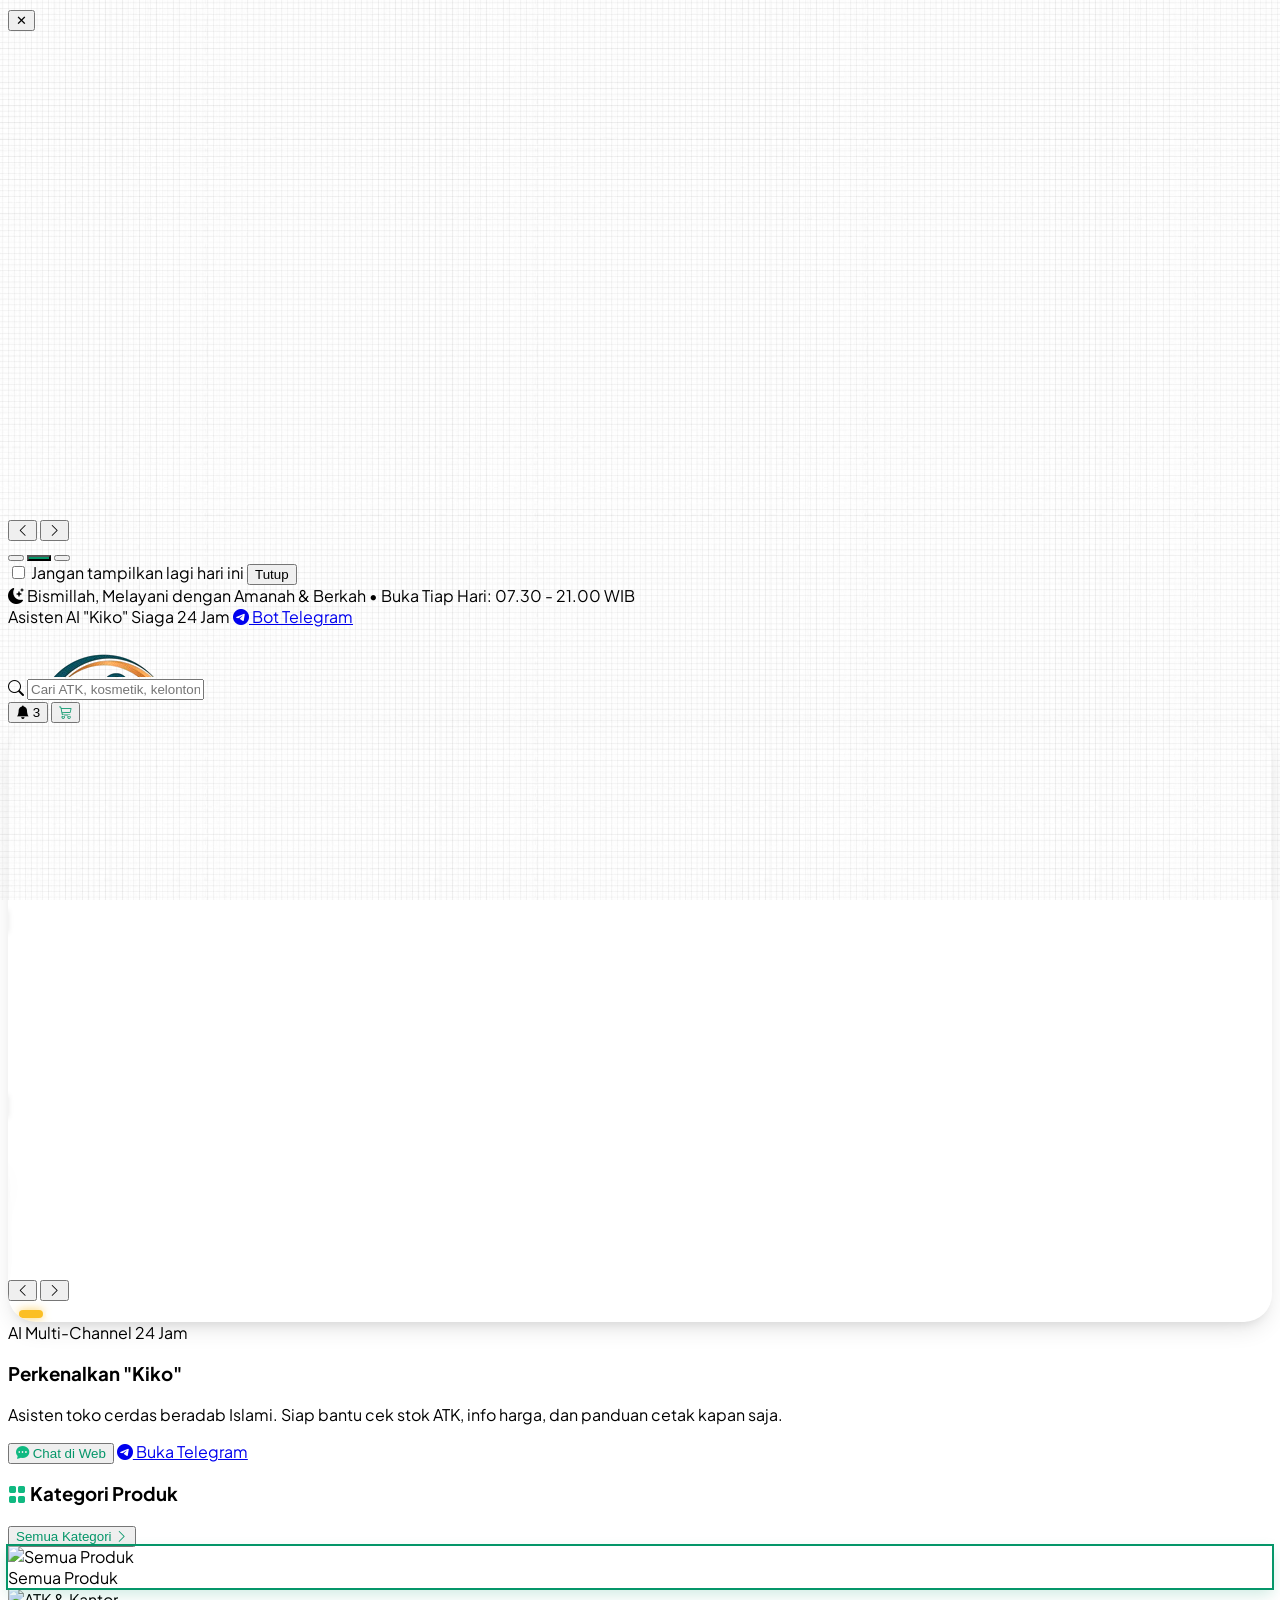
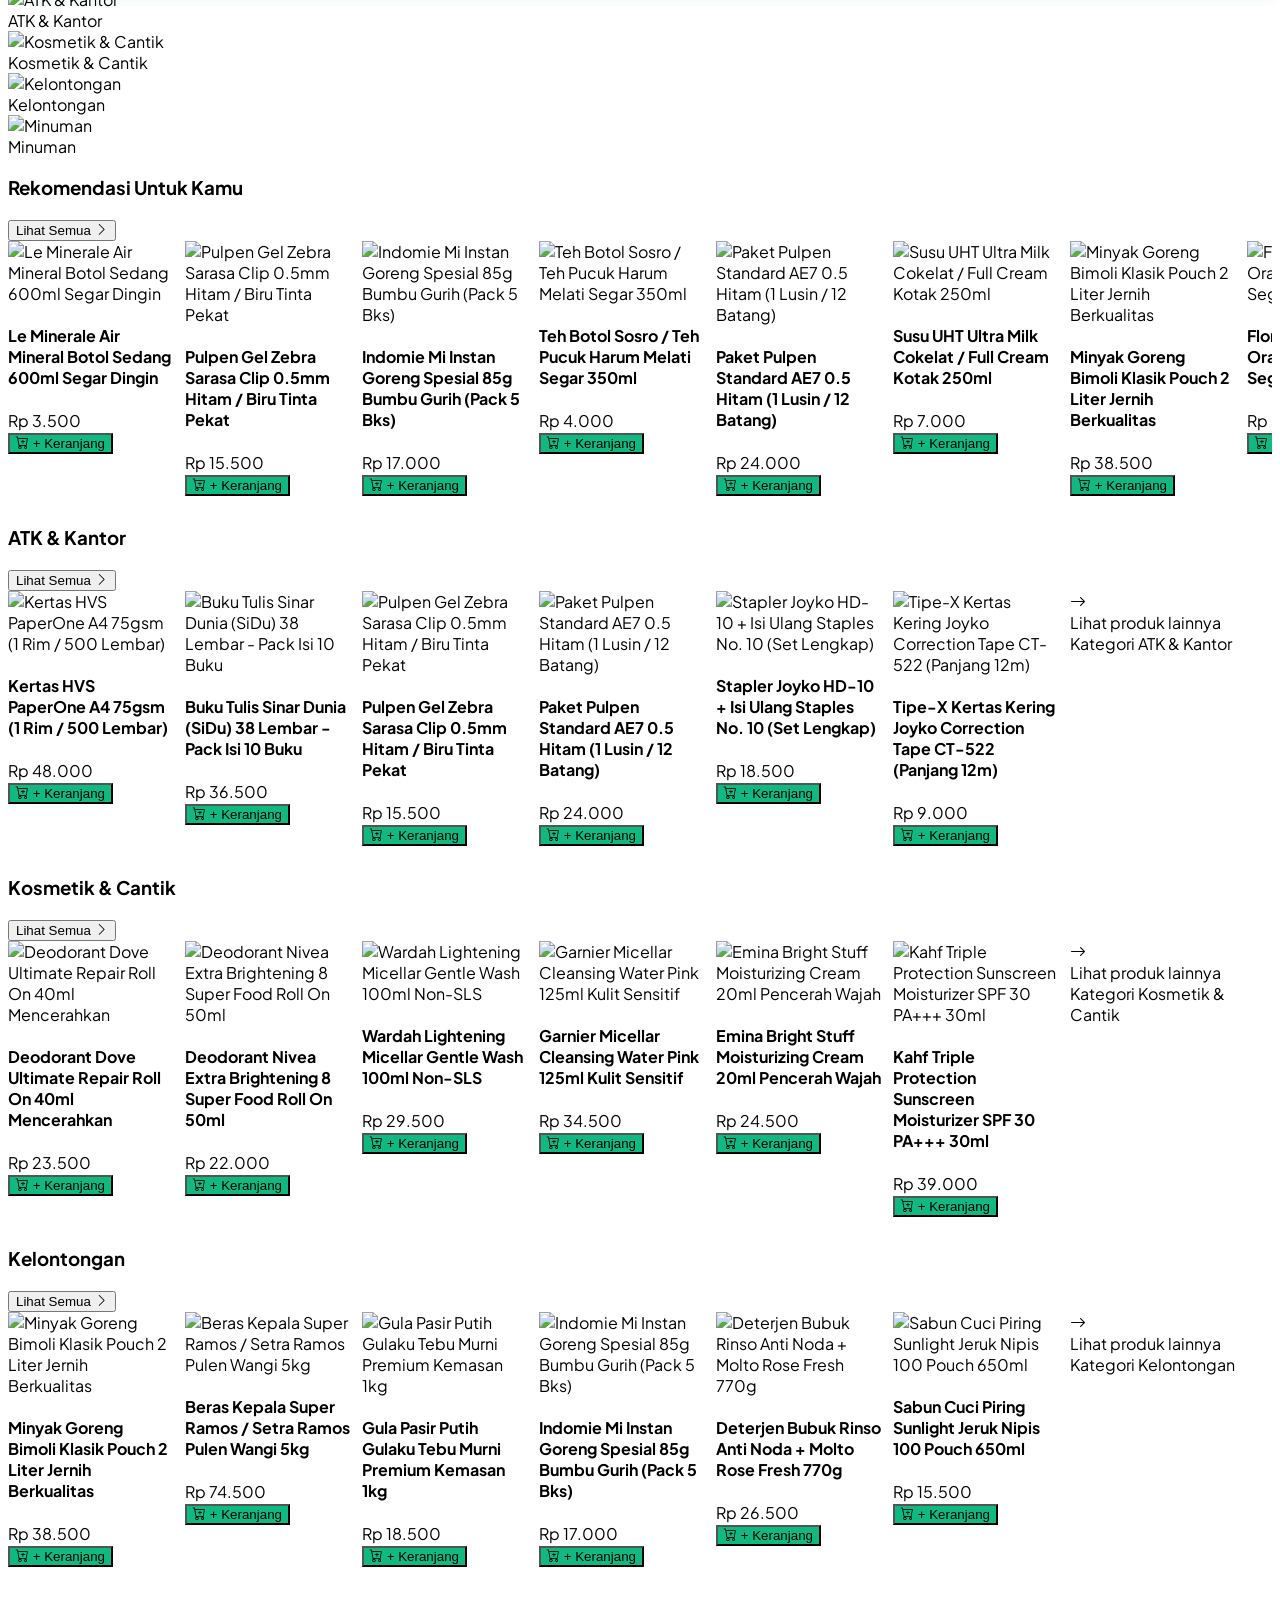
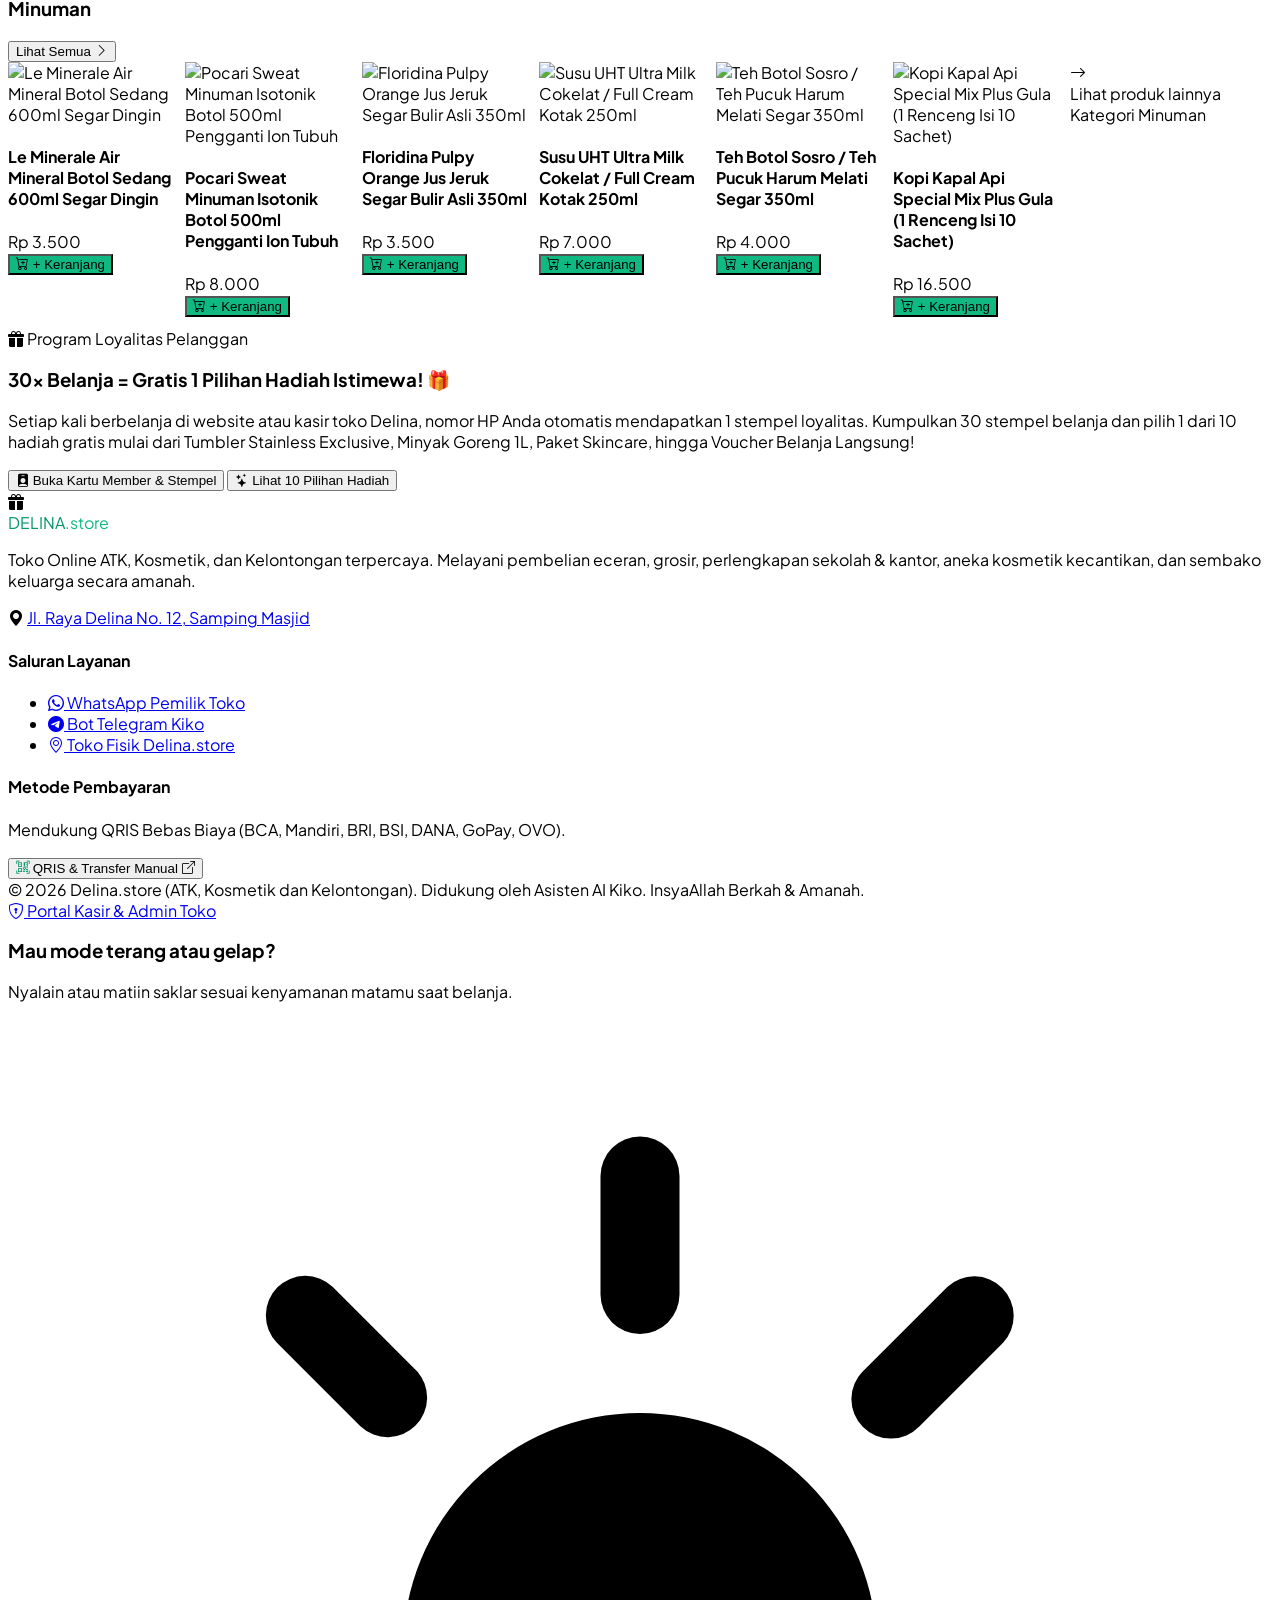
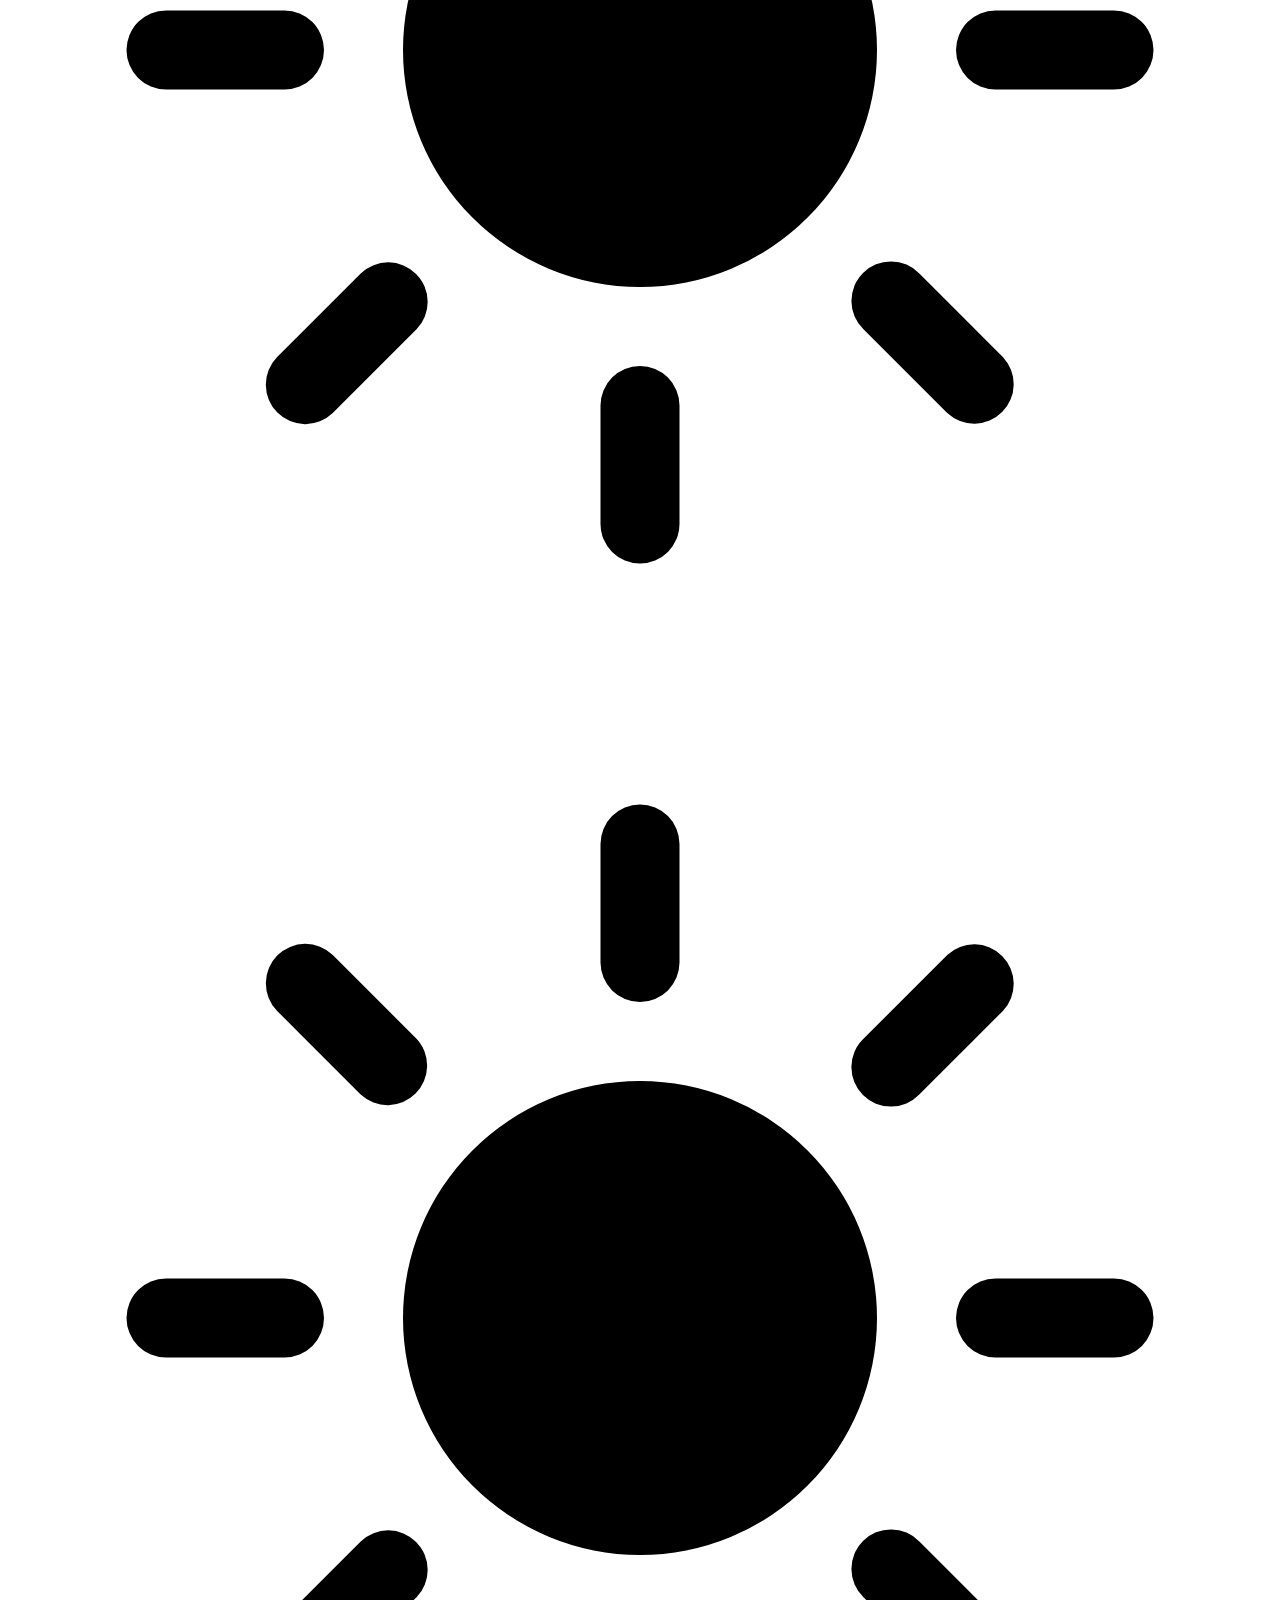
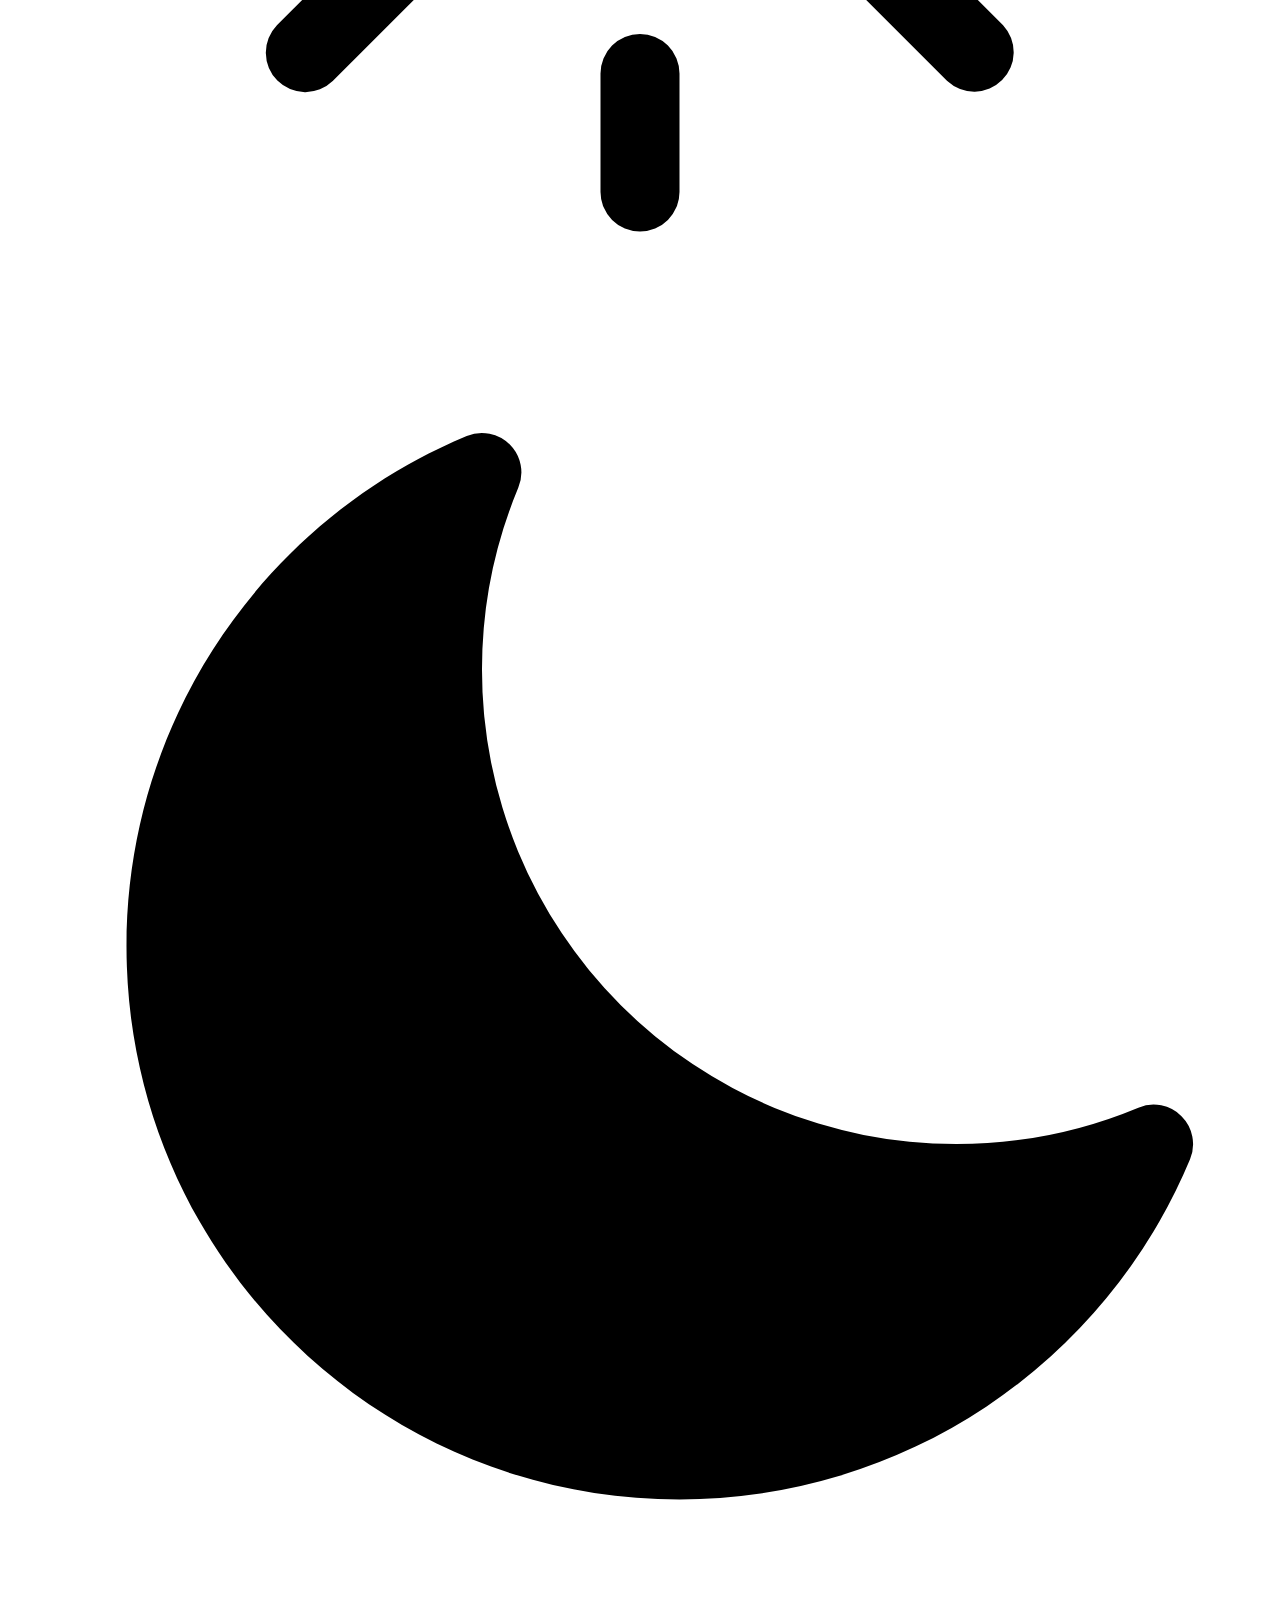
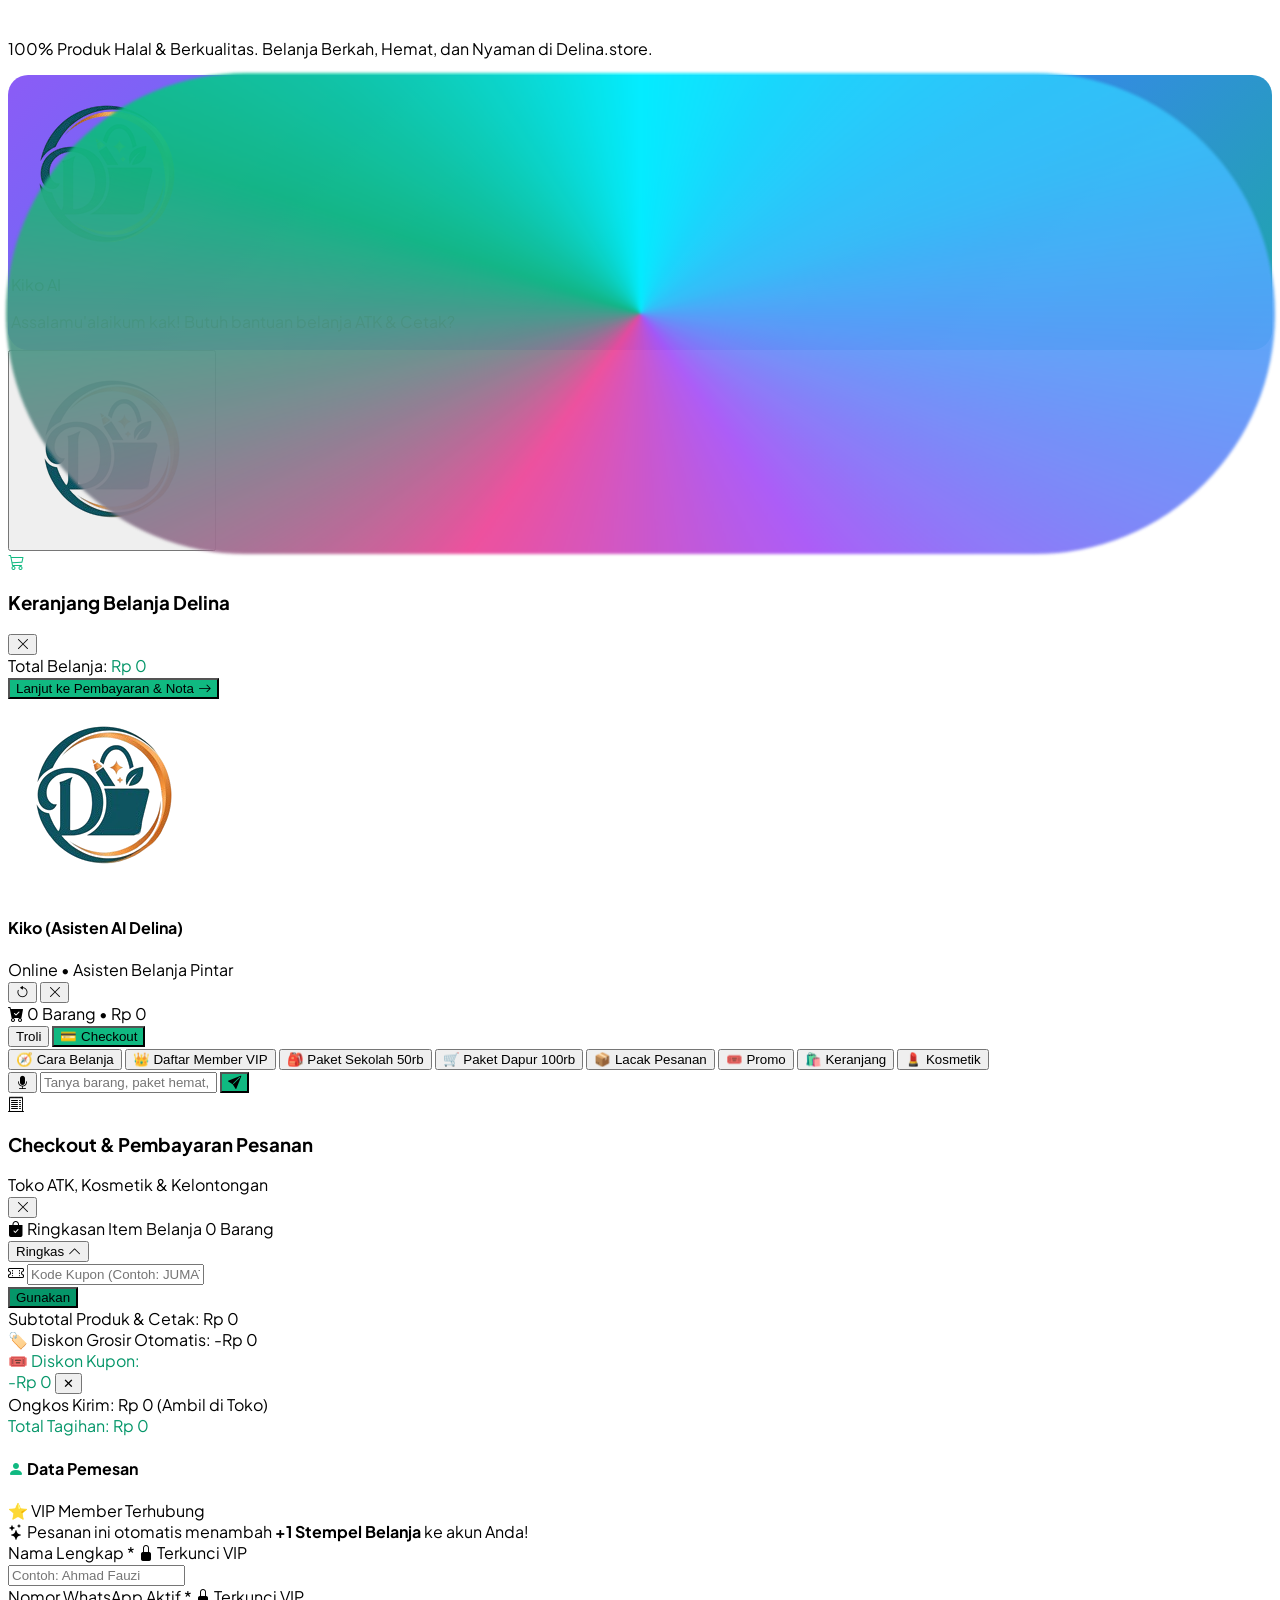
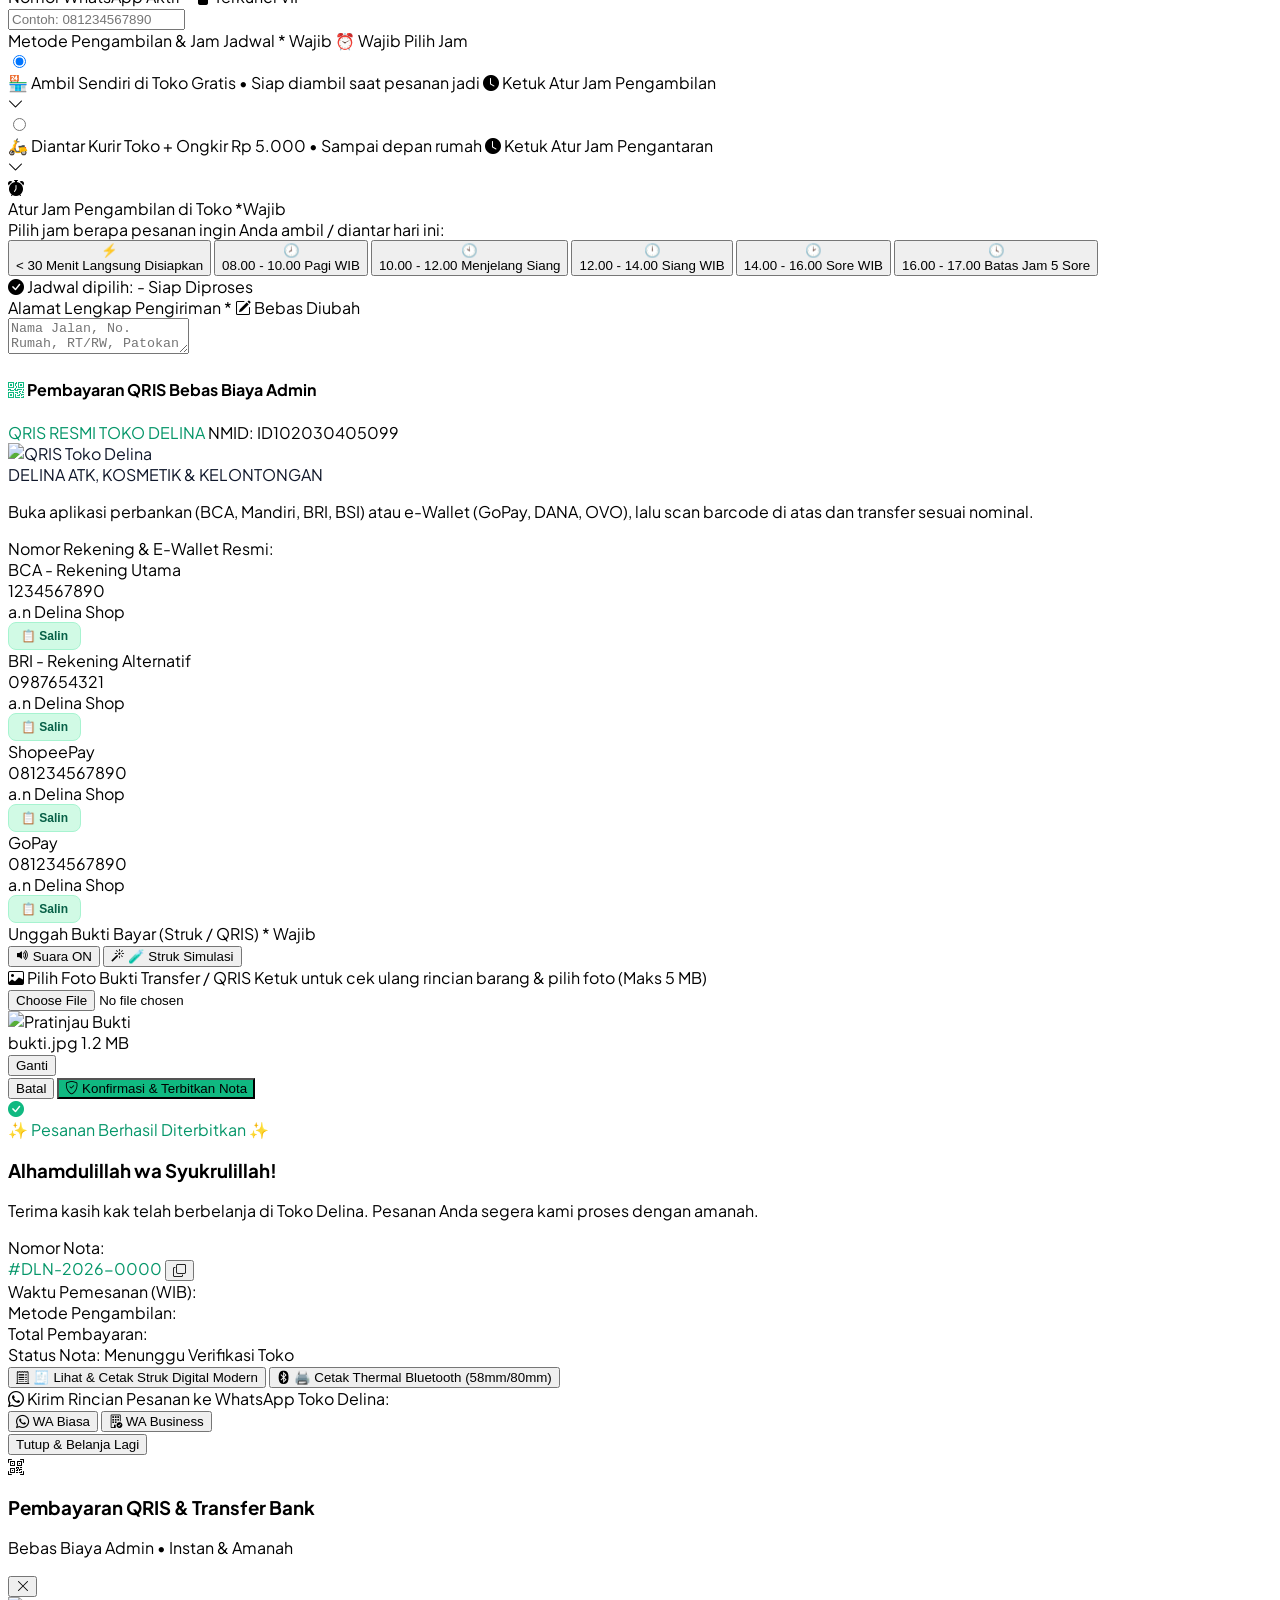
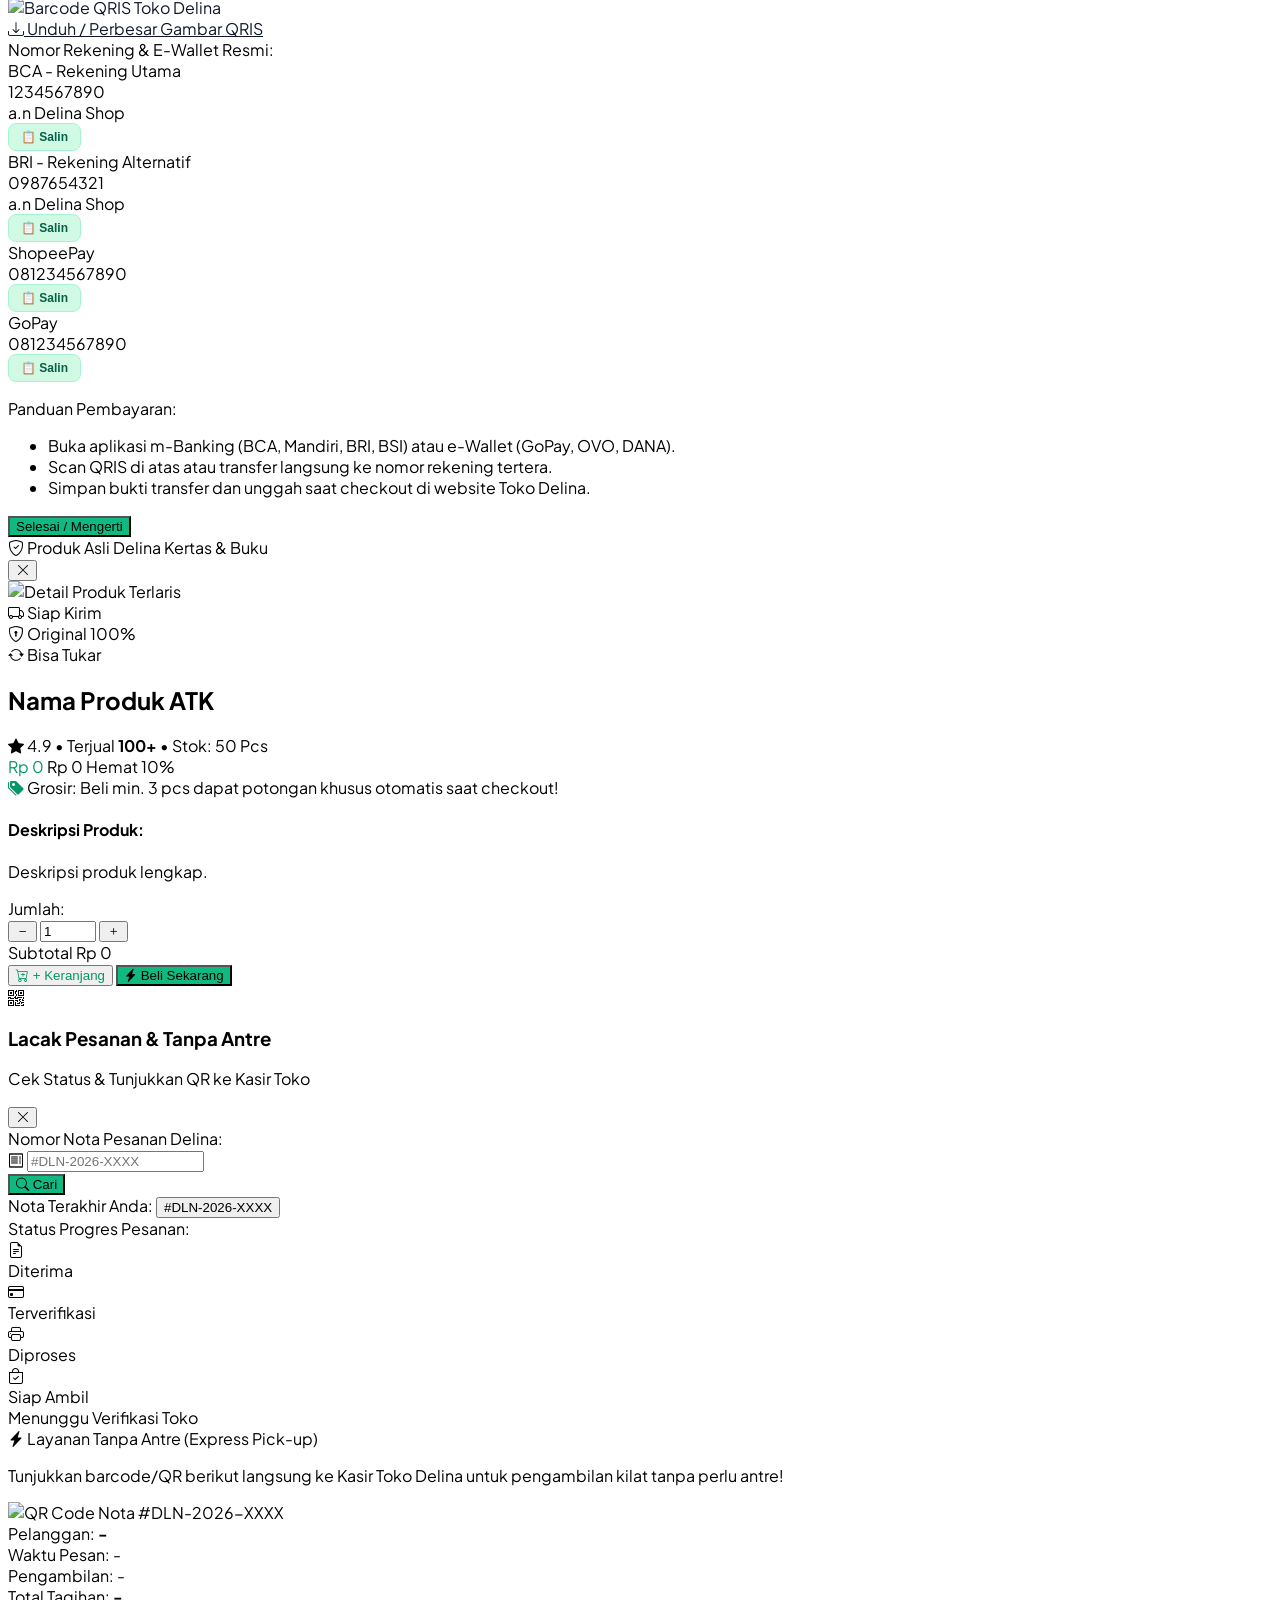
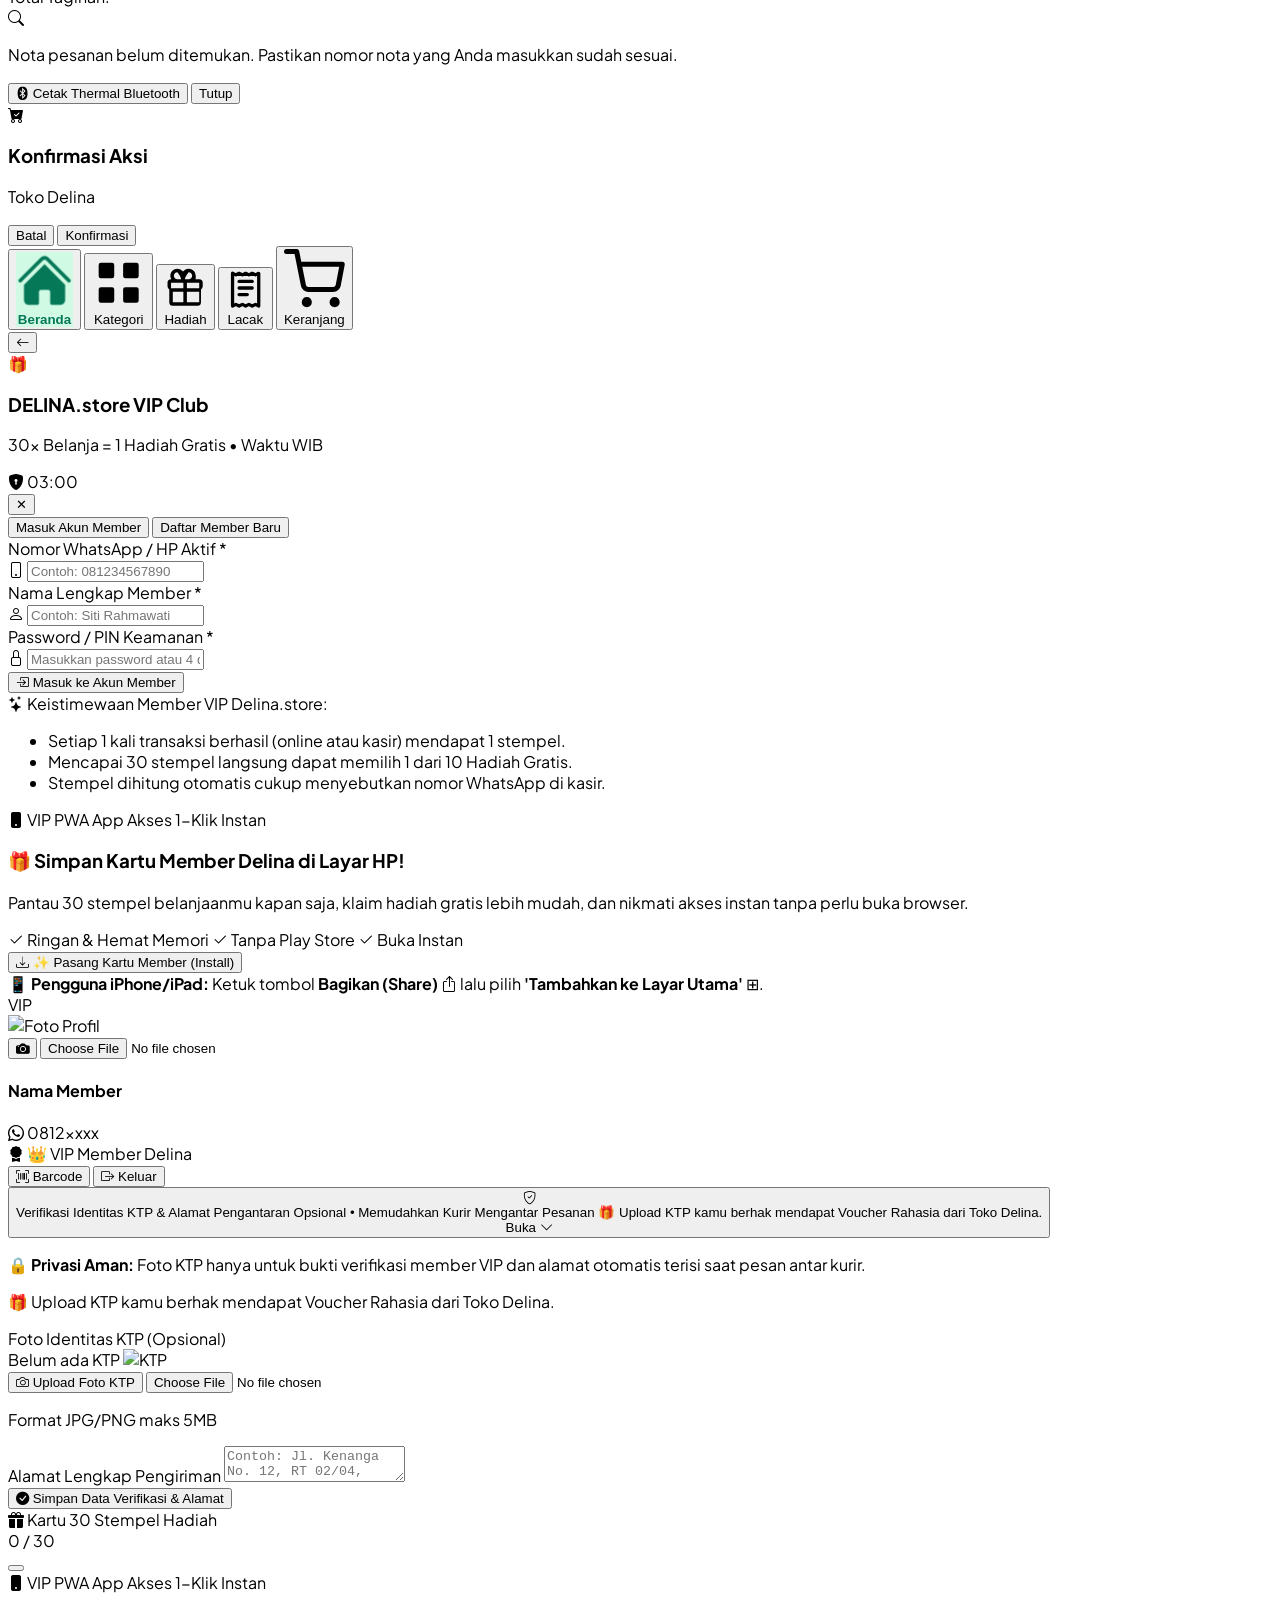
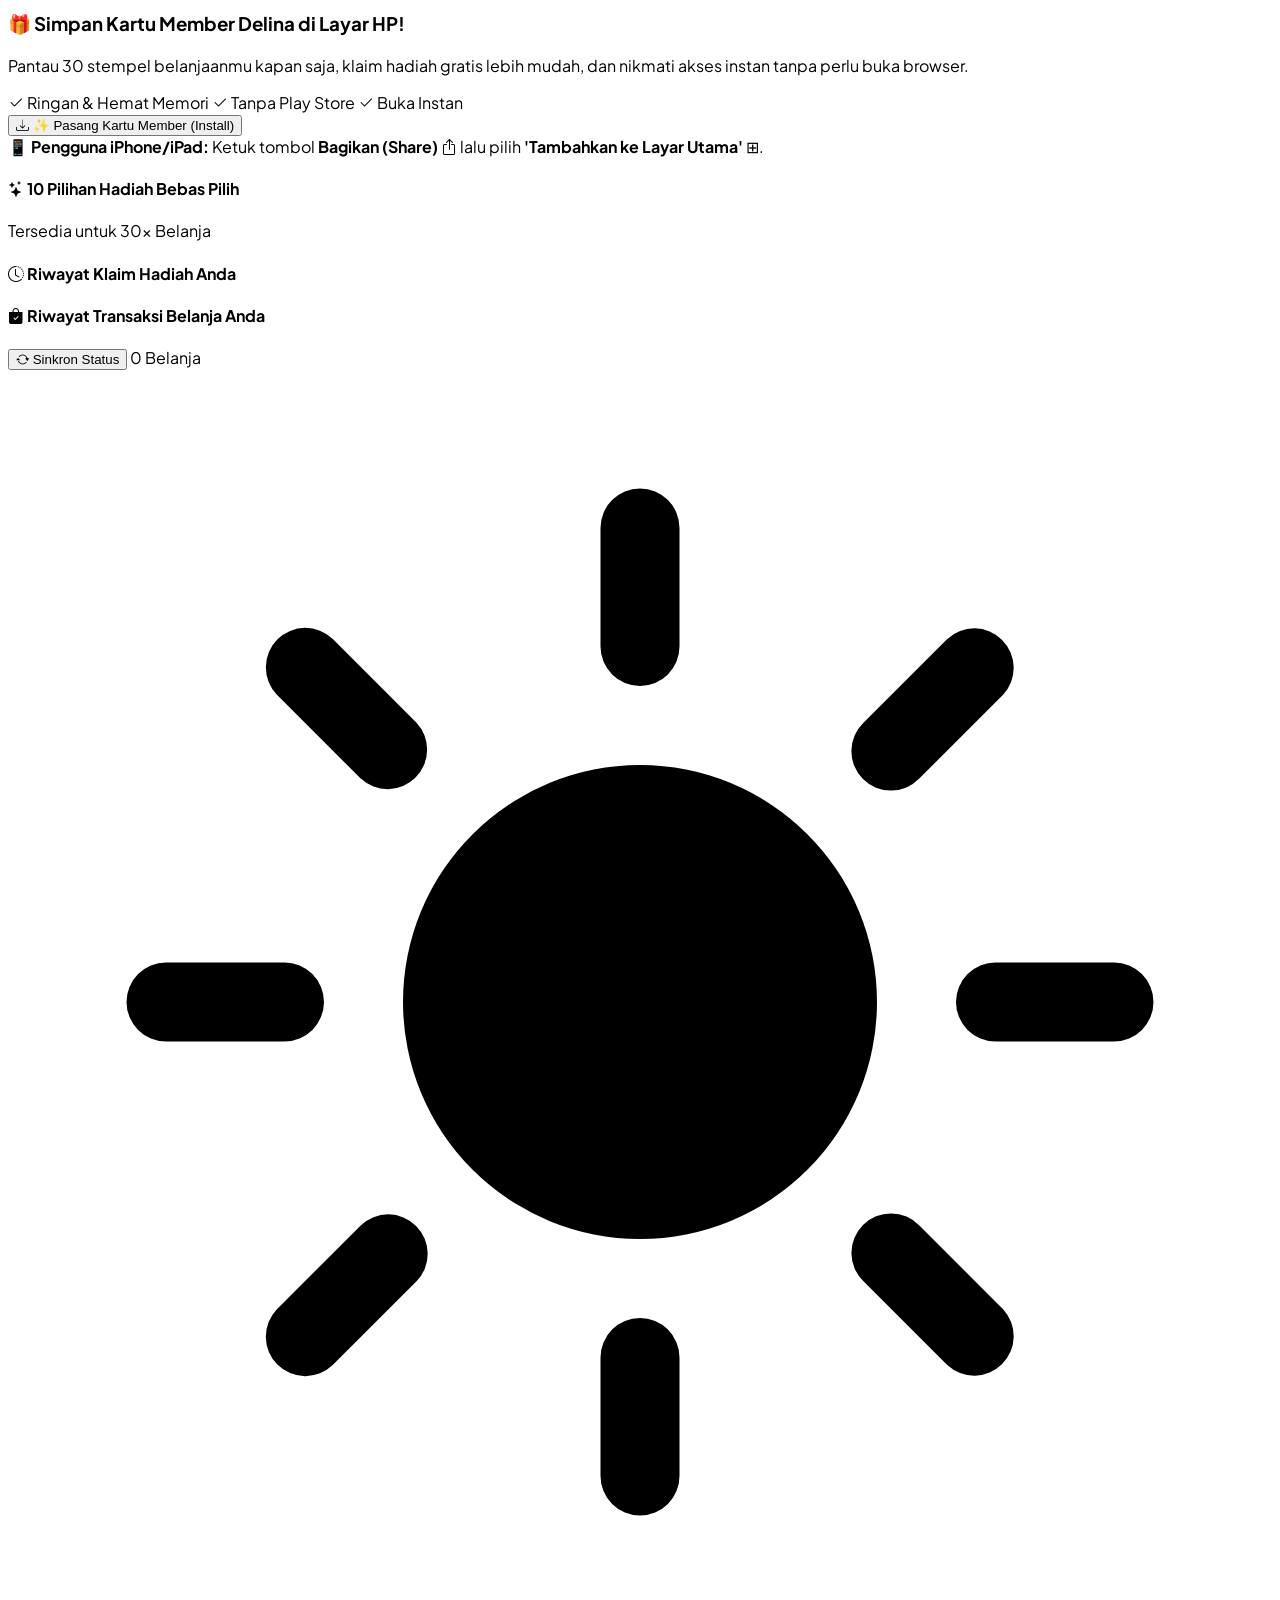
==== frontend/index.html @ 9a2ebadc "feat: Welcome splash screen animasi motor kurir Delina & pop-up banner promo carousel ala Alfagift t" ====
<!DOCTYPE html>
<html lang="id">

<head>
  <meta charset="UTF-8" />
  <meta name="viewport" content="width=device-width, initial-scale=1.0, maximum-scale=1.0, user-scalable=no" />
  <title>Delina.store - ATK, Kosmetik dan Kelontongan</title>

  <!-- PWA Web App Manifest & Meta Tags -->
  <link rel="manifest" href="./manifest.json" />
  <meta name="theme-color" content="#0066b2" />
  <meta name="apple-mobile-web-app-capable" content="yes" />
  <meta name="apple-mobile-web-app-status-bar-style" content="black-translucent" />
  <meta name="apple-mobile-web-app-title" content="Delina.store" />
  <link rel="icon" type="image/png" href="./assets/Logo.png" />
  <link rel="apple-touch-icon" href="./assets/Logo.png" />
  <link rel="icon" type="image/png" sizes="192x192" href="./assets/icon-192.png" />
  <link rel="icon" type="image/png" sizes="512x512" href="./assets/icon-512.png" />
  <link rel="icon" type="image/svg+xml" href="./icons/icon.svg" />

  <!-- Prioritas Tertinggi Preload Logo Resmi Delina (0-Detik Tampil Kilat) -->
  <link rel="preload" as="image" href="./assets/Logo.png" fetchpriority="high" type="image/png" />

  <!-- PWA Service Worker Registration -->
  <script>
    if ("serviceWorker" in navigator) {
      window.addEventListener("load", () => {
        navigator.serviceWorker.register("./sw.js")
          .then((reg) => console.log("PWA Service Worker terdaftar:", reg.scope))
          .catch((err) => console.warn("PWA Service Worker gagal:", err));
      });
    }
  </script>

  <!-- Font Google: Plus Jakarta Sans -->
  <link rel="preconnect" href="https://fonts.googleapis.com" />
  <link rel="preconnect" href="https://fonts.gstatic.com" crossorigin />
  <link href="https://fonts.googleapis.com/css2?family=Plus+Jakarta+Sans:wght@400;500;600;700;800&display=swap"
    rel="stylesheet" />

  <!-- Bootstrap Icons -->
  <link rel="stylesheet" href="https://cdn.jsdelivr.net/npm/bootstrap-icons@1.11.3/font/bootstrap-icons.min.css" />

  <!-- Font Awesome 6 Icons -->
  <link rel="stylesheet" href="https://cdnjs.cloudflare.com/ajax/libs/font-awesome/6.5.1/css/all.min.css" />

  <!-- Tailwind CSS via CDN -->
  <script src="https://cdn.tailwindcss.com"></script>
  <script>
    tailwind.config = {
      darkMode: 'class',
      theme: {
        extend: {
          colors: {
            'tokopedia-green': '#059669',
            'tokopedia-dark': '#047857',
            'delina-emerald': '#059669',
            'delina-dark': '#044e39',
            'delina-gold': '#d97706',
            'delina-amber': '#f59e0b',
          },
          fontFamily: {
            sans: ['"Plus Jakarta Sans"', 'sans-serif'],
          }
        }
      }
    }
  </script>

  <!-- Script Pencegah Flash Tema Gelap (Dark Mode Instant Init) -->
  <script>
      (function () {
        try {
          var savedTheme = localStorage.getItem("delina_theme");
          if (savedTheme === "dark") {
            document.documentElement.classList.add("dark");
          } else {
            document.documentElement.classList.remove("dark");
          }
        } catch (e) { }
      })();
  </script>

  <!-- Custom CSS -->
  <link rel="stylesheet" href="./css/custom.css?v=20261104_03" />
</head>

<body
  class="delina-store-bg text-gray-800 dark:text-gray-100 antialiased min-h-screen flex flex-col pb-24 transition-colors duration-300">

  <!-- ================= WELCOME SPLASH SCREEN ANIMASI MOTOR KURIR DELINA ================= -->
  <div id="delinaWelcomeSplash" class="fixed inset-0 z-[100] bg-gradient-to-br from-emerald-950 via-[#064e3b] to-teal-950 flex flex-col items-center justify-between p-6 sm:p-8 text-white transition-opacity duration-500 pointer-events-auto">
    <!-- Bagian Atas: Logo & Badge -->
    <div class="flex flex-col items-center pt-2 sm:pt-4">
      <div class="w-16 h-16 sm:w-20 sm:h-20 bg-white/95 rounded-2xl p-2 shadow-2xl flex items-center justify-center border border-white/40 backdrop-blur-xs mb-3 ring-4 ring-emerald-500/30">
        <img src="assets/Logo.png" alt="Delina Store" class="w-full h-full object-contain filter drop-shadow-xs" />
      </div>
      <span class="inline-flex items-center gap-1.5 px-3 py-1 rounded-full text-[11px] sm:text-xs font-semibold bg-emerald-800/80 border border-emerald-400/40 text-emerald-200 shadow-inner">
        <span class="w-2 h-2 rounded-full bg-emerald-400 animate-ping"></span>
        ✨ Official Mobile Store
      </span>
    </div>

    <!-- Bagian Tengah: Animasi Motor Kurir Delina -->
    <div class="flex flex-col items-center justify-center w-full max-w-sm my-auto py-2">
      <!-- Motor Kurir SVG Container -->
      <div class="relative w-64 h-48 sm:w-72 sm:h-52 flex items-center justify-center">
        <!-- Speed Lines Background -->
        <svg class="absolute inset-0 w-full h-full pointer-events-none" viewBox="0 0 240 160" fill="none">
          <line x1="20" y1="45" x2="60" y2="45" stroke="#34d399" stroke-width="2.5" stroke-linecap="round" stroke-opacity="0.6" class="scooter-speed-1" />
          <line x1="10" y1="80" x2="45" y2="80" stroke="#fbbf24" stroke-width="2" stroke-linecap="round" stroke-opacity="0.7" class="scooter-speed-2" />
          <line x1="25" y1="110" x2="55" y2="110" stroke="#34d399" stroke-width="2.5" stroke-linecap="round" stroke-opacity="0.5" class="scooter-speed-3" />
          <!-- Road Track -->
          <line x1="10" y1="140" x2="230" y2="140" stroke="#10b981" stroke-width="3" stroke-linecap="round" stroke-opacity="0.3" />
          <line x1="15" y1="140" x2="225" y2="140" stroke="#fbbf24" stroke-width="3" stroke-dasharray="8 12" stroke-linecap="round" stroke-opacity="0.9" class="scooter-road-active" />
        </svg>

        <!-- Motor Skuter & Kurir Delina -->
        <svg class="w-56 h-40 sm:w-60 sm:h-44 relative z-10" viewBox="0 0 240 160" fill="none" xmlns="http://www.w3.org/2000/svg">
          <!-- Roda Depan (Berputar) -->
          <g class="scooter-wheel-front">
            <circle cx="184" cy="124" r="18" fill="#1e293b" stroke="#334155" stroke-width="3" />
            <circle cx="184" cy="124" r="10" fill="#94a3b8" />
            <circle cx="184" cy="124" r="4" fill="#f8fafc" />
            <line x1="184" y1="106" x2="184" y2="142" stroke="#475569" stroke-width="2" />
            <line x1="166" y1="124" x2="202" y2="124" stroke="#475569" stroke-width="2" />
          </g>

          <!-- Roda Belakang (Berputar) -->
          <g class="scooter-wheel-rear">
            <circle cx="56" cy="124" r="18" fill="#1e293b" stroke="#334155" stroke-width="3" />
            <circle cx="56" cy="124" r="10" fill="#94a3b8" />
            <circle cx="56" cy="124" r="4" fill="#f8fafc" />
            <line x1="56" y1="106" x2="56" y2="142" stroke="#475569" stroke-width="2" />
            <line x1="38" y1="124" x2="74" y2="124" stroke="#475569" stroke-width="2" />
          </g>

          <!-- Bodi & Kurir (Bounce Effect) -->
          <g class="scooter-animated-body">
            <!-- Knalpot & Asap Halus -->
            <rect x="36" y="120" width="18" height="6" rx="3" fill="#64748b" />
            <circle cx="28" cy="122" r="3" fill="#94a3b8" opacity="0.6" />
            <circle cx="20" cy="120" r="4.5" fill="#cbd5e1" opacity="0.4" />

            <!-- Spakbor Belakang -->
            <path d="M42 120 C42 110, 52 104, 68 104" stroke="#059669" stroke-width="5" stroke-linecap="round" fill="none" />

            <!-- Bodi Bawah Skuter Delina -->
            <path d="M54 116 L110 116 Q122 116 128 108 L142 88 Q146 82 154 82 L172 82" stroke="#047857" stroke-width="12" stroke-linecap="round" stroke-linejoin="round" fill="none" />
            <!-- Aksen Emas Bodi -->
            <path d="M60 114 L108 114 Q118 114 124 107 L138 88" stroke="#f59e0b" stroke-width="3" stroke-linecap="round" fill="none" />

            <!-- Dek Pijakan Kaki -->
            <rect x="94" y="112" width="34" height="6" rx="2" fill="#1e293b" />

            <!-- Boks Belanjaan Delina di Belakang -->
            <rect x="38" y="62" width="38" height="42" rx="5" fill="#047857" stroke="#f59e0b" stroke-width="2" />
            <rect x="38" y="62" width="38" height="12" rx="4" fill="#065f46" />
            <text x="57" y="86" fill="#fef08a" font-size="8.5" font-weight="900" text-anchor="middle" font-family="system-ui, sans-serif" letter-spacing="0.5">DELINA</text>
            <!-- Ikon Tas Kecil di Boks -->
            <circle cx="57" cy="94" r="3" fill="#fbbf24" />

            <!-- Garpu Depan & Lampu Skuter -->
            <line x1="180" y1="122" x2="162" y2="70" stroke="#047857" stroke-width="5" stroke-linecap="round" />
            <line x1="162" y1="70" x2="154" y2="60" stroke="#334155" stroke-width="4" stroke-linecap="round" />
            <!-- Setang Skuter -->
            <path d="M148 60 L160 60 Q164 60 166 64" stroke="#1e293b" stroke-width="4" stroke-linecap="round" fill="none" />
            <!-- Lampu Skuter Menyala -->
            <path d="M170 72 L180 70 L180 78 Z" fill="#fef08a" />
            <polygon points="180,68 220,54 220,92 180,80" fill="url(#headlightBeam)" opacity="0.45" />

            <!-- Badan Kurir Delina -->
            <!-- Celana / Kaki Kurir -->
            <path d="M82 100 L96 112 L114 112" stroke="#1e293b" stroke-width="7" stroke-linecap="round" stroke-linejoin="round" fill="none" />
            <!-- Jaket Hijau Delina -->
            <path d="M78 98 Q80 82 88 74 Q96 66 112 68 Q120 74 122 84 L118 98 Z" fill="#059669" stroke="#047857" stroke-width="1.5" />
            <!-- Lengan Jaket ke Setang -->
            <path d="M102 74 Q124 74 150 63" stroke="#059669" stroke-width="6" stroke-linecap="round" fill="none" />
            <circle cx="151" cy="62" r="3.5" fill="#fcd34d" /> <!-- Sarung Tangan -->

            <!-- Helm Hijau Emas & Kaca Visor -->
            <circle cx="106" cy="52" r="14" fill="#065f46" stroke="#fbbf24" stroke-width="2" />
            <path d="M106 44 Q118 44 120 54 Q116 58 106 58 Z" fill="#0284c7" opacity="0.85" />
            <path d="M107 46 Q115 46 117 52" stroke="#ffffff" stroke-width="1.5" stroke-linecap="round" fill="none" />
          </g>

          <!-- Gradien Sorot Lampu -->
          <defs>
            <linearGradient id="headlightBeam" x1="180" y1="74" x2="220" y2="74" gradientUnits="userSpaceOnUse">
              <stop offset="0%" stop-color="#fde047" stop-opacity="0.8" />
              <stop offset="100%" stop-color="#fde047" stop-opacity="0" />
            </linearGradient>
          </defs>
        </svg>
      </div>

      <!-- Teks Sambutan Hangat -->
      <h1 class="text-xl sm:text-2xl font-black tracking-tight text-center text-white mt-4 drop-shadow-md">
        Selamat Datang di Delina.store!
      </h1>
      <p class="text-xs sm:text-sm text-emerald-100 text-center max-w-xs mt-1.5 leading-relaxed font-medium">
        Belanja ATK, Kosmetik &amp; Sembako Lebih Cepat, Diantar Sampai Depan Rumah!
      </p>
    </div>

    <!-- Bagian Bawah: Progress Bar & Status -->
    <div class="w-full max-w-xs flex flex-col items-center pb-4 sm:pb-6">
      <div class="w-full bg-emerald-950/80 border border-emerald-500/30 rounded-full h-2.5 overflow-hidden p-0.5 shadow-inner">
        <div id="splashProgressBar" class="h-full bg-gradient-to-r from-amber-400 via-amber-300 to-yellow-200 rounded-full splash-fill-bar shadow-[0_0_10px_rgba(251,191,36,0.6)]"></div>
      </div>
      <p class="text-[11px] text-emerald-200/90 mt-2 font-medium tracking-wide flex items-center gap-1.5">
        <i class="bi bi-stars text-amber-300"></i> Menyiapkan promo &amp; katalog terbaik hari ini...
      </p>
    </div>
  </div>

  <!-- ================= POP-UP BANNER PROMO CAROUSEL ALA ALFAGIFT ================= -->
  <div id="welcomePromoCarouselModal" class="fixed inset-0 z-[95] bg-black/75 backdrop-blur-xs flex items-center justify-center p-4 transition-all duration-300 hidden opacity-0">
    <!-- Card Container -->
    <div class="w-full max-w-sm relative bg-white dark:bg-slate-900 rounded-2xl shadow-2xl overflow-hidden border border-emerald-500/20 transform transition-transform duration-300 scale-95" id="welcomePromoCard">
      <!-- Tombol Close Bundar di Sudut Kanan Atas -->
      <button id="closeWelcomePromoBtn" onclick="closeWelcomePromoModal()" class="absolute top-2.5 right-2.5 z-30 w-8 h-8 sm:w-9 sm:h-9 rounded-full bg-slate-900/80 hover:bg-rose-600 text-white border-2 border-white shadow-lg flex items-center justify-center text-sm font-black cursor-pointer active:scale-90 transition-all" aria-label="Tutup Promo">
        ✕
      </button>

      <!-- Carousel Area -->
      <div class="relative w-full overflow-hidden select-none" id="welcomePromoCarouselContainer">
        <!-- Track yang menampung semua slide (Flex layout) -->
        <div id="welcomePromoTrack" class="flex transition-transform duration-500 ease-out" style="transform: translateX(0%);">
          <!-- Slides rendered dynamically via JS -->
        </div>

        <!-- Tombol Panah Navigasi Kiri & Kanan (Tipis elegan ala Alfagift) -->
        <button id="promoPrevBtn" onclick="prevWelcomePromoSlide()" class="absolute left-2 top-1/2 -translate-y-1/2 z-20 w-8 h-8 rounded-full bg-white/80 dark:bg-slate-800/80 hover:bg-white dark:hover:bg-slate-700 text-gray-800 dark:text-gray-100 shadow-md flex items-center justify-center text-sm transition-all active:scale-90" aria-label="Slide Sebelumnya">
          <i class="bi bi-chevron-left font-bold"></i>
        </button>
        <button id="promoNextBtn" onclick="nextWelcomePromoSlide()" class="absolute right-2 top-1/2 -translate-y-1/2 z-20 w-8 h-8 rounded-full bg-white/80 dark:bg-slate-800/80 hover:bg-white dark:hover:bg-slate-700 text-gray-800 dark:text-gray-100 shadow-md flex items-center justify-center text-sm transition-all active:scale-90" aria-label="Slide Selanjutnya">
          <i class="bi bi-chevron-right font-bold"></i>
        </button>
      </div>

      <!-- Indikator Dots -->
      <div id="welcomePromoDots" class="flex items-center justify-center gap-1.5 py-2.5 bg-slate-50 dark:bg-slate-800/60 border-t border-gray-100 dark:border-slate-800">
        <!-- Dots dinamis via JS -->
      </div>

      <!-- Footer Opsi: "Jangan tampilkan lagi hari ini" -->
      <div class="px-4 py-2.5 bg-slate-100/90 dark:bg-slate-900 border-t border-gray-100 dark:border-slate-800/80 flex items-center justify-between text-xs text-gray-600 dark:text-gray-300">
        <label class="flex items-center gap-2 cursor-pointer select-none">
          <input type="checkbox" id="dontShowPromoTodayCheck" class="w-3.5 h-3.5 rounded text-emerald-600 focus:ring-emerald-500 border-gray-300 cursor-pointer">
          <span class="text-[11px] text-gray-500 dark:text-gray-400">Jangan tampilkan lagi hari ini</span>
        </label>
        <button onclick="closeWelcomePromoModal()" class="text-[11px] font-semibold text-emerald-600 dark:text-emerald-400 hover:underline">
          Tutup
        </button>
      </div>
    </div>
  </div>

  <!-- ================= TOPBAR ISLAMI & INFORMASI TOKO ================= -->
  <div class="bg-delina-dark text-white text-[11px] py-1.5 px-4 hidden md:block">
    <div class="max-w-7xl mx-auto flex items-center justify-between">
      <div class="flex items-center gap-3">
        <span class="text-amber-300 font-semibold flex items-center gap-1">
          <i class="bi bi-moon-stars-fill text-xs"></i> Bismillah, Melayani dengan Amanah & Berkah
        </span>
        <span class="text-emerald-300/40">•</span>
        <span class="text-gray-200">Buka Tiap Hari: 07.30 - 21.00 WIB</span>
      </div>
      <div class="flex items-center gap-4 text-gray-200">
        <span class="flex items-center gap-1.5">
          <span class="w-2 h-2 rounded-full bg-emerald-400 pulse-badge"></span>
          Asisten AI "Kiko" Siaga 24 Jam
        </span>
        <a href="#kikoAssistant" class="text-amber-300 hover:underline flex items-center gap-1">
          <i class="bi bi-telegram"></i> Bot Telegram
        </a>
      </div>
    </div>
  </div>

  <!-- ================= HEADER DINAMIS ANIMATIF (ALA ALFAGIFT) ================= -->
  <header id="mainHeader"
    class="sticky top-0 z-50 bg-white border-b border-gray-100 shadow-xs transition-all duration-300">
    <div class="max-w-7xl mx-auto px-3 sm:px-4 lg:px-6 py-2 sm:py-2.5 transition-all duration-300">

      <!-- Container Baris Header -->
      <div class="flex items-center justify-between gap-2.5 sm:gap-4">

        <!-- Sisi Kiri: Branding & Kolom Pencarian yang Bertransisi Halus -->
        <div id="headerContentWrapper" class="flex-1 flex flex-col transition-all duration-300 min-w-0">

          <!-- Baris Logo & Branding (Collapsible saat di-scroll) -->
          <div id="headerBrandRow" class="flex items-center gap-2.5 transition-all duration-300 origin-left">
            <a href="index.html" class="flex items-center gap-2 group flex-shrink-0">
              <div
                class="w-9 h-9 sm:w-10 sm:h-10 rounded-full bg-white flex items-center justify-center shadow-xs group-hover:scale-105 transition-transform overflow-hidden border border-gray-100 flex-shrink-0">
                <img id="navStoreLogoImg" src="assets/Logo.png" alt="Delina Logo"
                  class="w-full h-full object-contain store-brand-logo" loading="eager" decoding="async" fetchpriority="high" />
                <span id="navStoreLogoPlaceholder" class="hidden">D</span>
              </div>
              <div class="leading-tight">
                <span class="block text-sm sm:text-base font-black text-delina-emerald tracking-tight">
                  DELINA<span class="text-tokopedia-green">.store</span>
                </span>
                <span
                  class="text-[9px] sm:text-[10px] text-gray-400 font-semibold tracking-wider uppercase block truncate max-w-[190px] sm:max-w-none">
                  ATK, Kosmetik dan Kelontongan
                </span>
              </div>
            </a>
          </div>

          <!-- Kolom Pencarian Ala Alfagift (Expands & Slides Up saat Scrolled) -->
          <div id="headerSearchContainer" class="w-full mt-2 transition-all duration-300">
            <div class="relative flex items-center">
              <i class="bi bi-search absolute left-3.5 text-gray-400 text-xs sm:text-sm"></i>
              <input type="text" id="searchInput" placeholder="Cari ATK, kosmetik, kelontongan, minuman..."
                class="w-full bg-gray-100 hover:bg-gray-50 focus:bg-white border border-transparent focus:border-tokopedia-green text-xs sm:text-sm rounded-full pl-9 sm:pl-10 pr-4 py-1.5 sm:py-2 focus:outline-none focus:ring-2 focus:ring-emerald-100 transition-all placeholder:text-gray-400 text-gray-800" />
            </div>
          </div>

        </div>

        <!-- Sisi Kanan: 2 Ikon Aksi Minimalis PERSISTENT (Lonceng & Keranjang) -->
        <div id="headerActionIcons"
          class="flex items-center gap-2 sm:gap-2.5 flex-shrink-0 self-start transition-all duration-300 pt-0.5">

          <!-- 1. Ikon Lonceng Notifikasi & Promo -->
          <button type="button" id="btnPromoBell" onclick="openPromoInfoModal()"
            class="relative w-9 h-9 sm:w-10 sm:h-10 rounded-full bg-gray-50 hover:bg-emerald-50 text-gray-700 hover:text-delina-emerald border border-gray-200/80 flex items-center justify-center transition-all active:scale-95 shadow-xs cursor-pointer"
            title="Promo & Kupon Diskon Aktif">
            <i class="bi bi-bell-fill text-base sm:text-lg text-amber-500"></i>
            <!-- Badge Merah Jumlah Promo Aktif -->
            <span
              class="absolute -top-1 -right-1 bg-red-500 text-white text-[9px] font-black w-4 h-4 rounded-full flex items-center justify-center shadow-xs animate-pulse">
              3
            </span>
          </button>

          <!-- 2. Ikon Keranjang Belanja -->
          <button type="button" id="btnHeaderCart" onclick="toggleCartDrawer(true)"
            class="relative w-9 h-9 sm:w-10 sm:h-10 rounded-full bg-emerald-50 text-delina-emerald hover:bg-emerald-100 border border-emerald-200 flex items-center justify-center transition-all active:scale-95 shadow-xs cursor-pointer"
            title="Keranjang Belanja">
            <i class="bi bi-cart3 text-base sm:text-lg"></i>
            <!-- Badge Counter Keranjang -->
            <span
              class="cart-badge absolute -top-1 -right-1 bg-delina-gold text-white text-[9px] font-extrabold w-4 h-4 sm:w-5 sm:h-5 rounded-full flex items-center justify-center shadow-xs"
              style="display: none;">
              0
            </span>
          </button>

        </div>

      </div>

    </div>
  </header>

  <!-- ================= KONTEN UTAMA ================= -->
  <main class="max-w-7xl mx-auto px-3 sm:px-4 lg:px-6 py-4 sm:py-6 flex-1 w-full space-y-6">

    <!-- 1. HERO BANNER PROMOSI (Grid Responsif) -->
    <section class="grid grid-cols-1 md:grid-cols-3 gap-3 sm:gap-4">

      <!-- Interactive Promotional Hero Carousel (3 Slides) -->
      <div id="heroCarousel"
        class="hero-carousel-container md:col-span-2 relative rounded-3xl overflow-hidden shadow-md border border-emerald-700/40 select-none group">
        <!-- Slides Track (Smooth Ease-in-Out) -->
        <div id="heroCarouselTrack" class="flex transition-transform duration-500 ease-in-out w-full h-full">

          <!-- Slide 1 (Loyalitas): Badge "👑 Member Royalty", Judul "Kumpulkan Stempel & Raih Hadiah" -->
          <div
            class="hero-slide w-full shrink-0 relative bg-gradient-to-r from-emerald-950 via-emerald-800 to-slate-900 text-white p-5 sm:p-7 flex flex-col justify-between">
            <div class="relative z-10 max-w-md pr-14 sm:pr-0">
              <div
                class="hero-glass-badge inline-flex items-center gap-1.5 px-3 py-1 rounded-full text-[11px] font-black text-amber-300 mb-2">
                <span>👑 Member Royalty</span>
                <span class="text-amber-200/70 font-normal">| 30x Belanja = 1 Hadiah</span>
              </div>
              <h2 class="text-lg sm:text-2xl font-black tracking-tight leading-snug">
                Kumpulkan Stempel & Raih Hadiah
              </h2>
              <p class="text-xs sm:text-sm text-emerald-100/90 mt-1 leading-relaxed line-clamp-2 sm:line-clamp-none">
                Cukup sebutkan No HP saat belanja online atau kasir toko. Kumpulkan 30 stempel untuk 1 hadiah gratis
                pilihan Anda!
              </p>
            </div>
            <div class="relative z-10 mt-3 sm:mt-4 flex items-center gap-3 flex-wrap">
              <button type="button" onclick="openMemberModal()"
                class="inline-flex items-center gap-1.5 bg-gradient-to-r from-amber-400 to-amber-500 hover:from-amber-300 hover:to-amber-400 text-slate-900 font-extrabold text-xs sm:text-sm px-4 py-2 rounded-xl shadow-md transition-all active:scale-95 cursor-pointer">
                <i class="bi bi-gift-fill"></i> 🎁 Cek Kartu Hadiah
              </button>
              <span class="text-[11px] text-amber-200 hidden sm:inline">
                <i class="bi bi-check-circle-fill text-amber-300"></i> Gratis & Langsung Aktif
              </span>
            </div>
            <!-- Aksen Dekoratif 3D Gift Box -->
            <div class="hero-icon-3d text-amber-400">
              <i class="bi bi-gift-fill"></i>
            </div>
          </div>

          <!-- Slide 2 (ATK & Perlengkapan): Badge "📚 ATK Lengkap & Hemat | Sekolah & Kantor" -->
          <div
            class="hero-slide w-full shrink-0 relative bg-gradient-to-r from-blue-950 via-indigo-900 to-slate-900 text-white p-5 sm:p-7 flex flex-col justify-between">
            <div class="relative z-10 max-w-md pr-14 sm:pr-0">
              <div
                class="hero-glass-badge inline-flex items-center gap-1.5 px-3 py-1 rounded-full text-[11px] font-black text-cyan-300 mb-2">
                <span>📚 ATK Lengkap & Hemat</span>
                <span class="text-cyan-200/70 font-normal">| Sekolah & Kantor</span>
              </div>
              <h2 class="text-lg sm:text-2xl font-black tracking-tight leading-snug">
                Kebutuhan Belajar & Kerja Lengkap
              </h2>
              <p class="text-xs sm:text-sm text-cyan-100/90 mt-1 leading-relaxed line-clamp-2 sm:line-clamp-none">
                Buku tulis, pulpen, kertas HVS, spidol, map & perlengkapan kantor harga grosir.
              </p>
            </div>
            <div class="relative z-10 mt-3 sm:mt-4 flex items-center gap-3 flex-wrap">
              <button type="button" onclick="handleSlideAtk()"
                class="inline-flex items-center gap-1.5 bg-gradient-to-r from-cyan-400 to-blue-500 hover:from-cyan-300 hover:to-blue-400 text-slate-900 font-extrabold text-xs sm:text-sm px-4 py-2 rounded-xl shadow-md transition-all active:scale-95 cursor-pointer">
                <i class="bi bi-pencil-square"></i> ✏️ Lihat Koleksi ATK
              </button>
              <span class="text-[11px] text-cyan-200 hidden sm:inline">
                <i class="bi bi-box-seam-fill text-cyan-300"></i> Siap Pakai & Ready Stock
              </span>
            </div>
            <!-- Aksen Dekoratif Buku / ATK -->
            <div class="hero-icon-3d text-blue-400">
              <i class="bi bi-journal-bookmark-fill"></i>
            </div>
          </div>

          <!-- Slide 3 (Kosmetik, Kelontongan & Minuman): Badge "💄 Glow-Up & Belanja Hemat", Judul "Kosmetik Halal, Kelontongan & Minuman Segar" -->
          <div
            class="hero-slide w-full shrink-0 relative bg-gradient-to-r from-rose-950 via-pink-900 to-slate-900 text-white p-5 sm:p-7 flex flex-col justify-between">
            <div class="relative z-10 max-w-md pr-14 sm:pr-0">
              <div
                class="hero-glass-badge inline-flex items-center gap-1.5 px-3 py-1 rounded-full text-[11px] font-black text-rose-300 mb-2">
                <span>💄 Glow-Up & Belanja Hemat</span>
                <span class="text-rose-200/70 font-normal">| Harga Sahabat</span>
              </div>
              <h2 class="text-lg sm:text-2xl font-black tracking-tight leading-snug">
                Kosmetik Halal, Kelontongan & Minuman
              </h2>
              <p class="text-xs sm:text-sm text-rose-100/90 mt-1 leading-relaxed line-clamp-2 sm:line-clamp-none">
                Lengkap, harga bersahabat dan berkah untuk segala kebutuhan ATK & Kantor, Kosmetik & Cantik, Kelontongan, serta Minuman segar.
              </p>
            </div>
            <div class="relative z-10 mt-3 sm:mt-4 flex items-center gap-3 flex-wrap">
              <button type="button" onclick="handleSlideBelanja()"
                class="inline-flex items-center gap-1.5 bg-gradient-to-r from-rose-400 to-pink-400 hover:from-rose-300 hover:to-pink-300 text-slate-900 font-extrabold text-xs sm:text-sm px-4 py-2 rounded-xl shadow-md transition-all active:scale-95 cursor-pointer">
                <i class="bi bi-bag-heart-fill"></i> 🛍️ Belanja Sekarang
              </button>
              <span class="text-[11px] text-rose-200 hidden sm:inline">
                <i class="bi bi-stars text-rose-300"></i> Kualitas Terjamin
              </span>
            </div>
            <!-- Aksen Dekoratif Shopping Bag -->
            <div class="hero-icon-3d text-rose-400">
              <i class="bi bi-bag-heart-fill"></i>
            </div>
          </div>

        </div>

        <!-- Tombol Panah Navigasi Desktop / Tablet Hover -->
        <button type="button" onclick="prevHeroSlide()" aria-label="Slide Sebelumnya"
          class="absolute left-2.5 top-1/2 -translate-y-1/2 z-20 w-8 h-8 rounded-full bg-black/40 hover:bg-black/70 text-white backdrop-blur-md flex items-center justify-center opacity-0 group-hover:opacity-100 transition-opacity duration-300 cursor-pointer hidden sm:flex">
          <i class="bi bi-chevron-left text-sm"></i>
        </button>
        <button type="button" onclick="nextHeroSlide()" aria-label="Slide Selanjutnya"
          class="absolute right-2.5 top-1/2 -translate-y-1/2 z-20 w-8 h-8 rounded-full bg-black/40 hover:bg-black/70 text-white backdrop-blur-md flex items-center justify-center opacity-0 group-hover:opacity-100 transition-opacity duration-300 cursor-pointer hidden sm:flex">
          <i class="bi bi-chevron-right text-sm"></i>
        </button>

        <!-- 3 Dots Indicator di Bawah Banner -->
        <div id="heroCarouselDots"
          class="absolute bottom-2.5 right-4 z-20 flex items-center gap-1.5 p-1 rounded-full bg-black/35 backdrop-blur-md">
          <button type="button" onclick="goToHeroSlide(0)" aria-label="Slide 1" class="hero-dot active"></button>
          <button type="button" onclick="goToHeroSlide(1)" aria-label="Slide 2" class="hero-dot"></button>
          <button type="button" onclick="goToHeroSlide(2)" aria-label="Slide 3" class="hero-dot"></button>
        </div>
      </div>

      <!-- Banner Sekunder: Asisten AI Kiko -->
      <div
        class="rounded-2xl overflow-hidden bg-gradient-to-br from-white to-emerald-50 border border-emerald-100 p-5 shadow-sm flex flex-col justify-between">
        <div>
          <div class="flex items-center justify-between mb-2">
            <span
              class="text-[10px] uppercase tracking-wider font-extrabold text-emerald-700 bg-emerald-100 px-2 py-0.5 rounded-md">
              AI Multi-Channel
            </span>
            <span class="flex items-center gap-1 text-[11px] text-emerald-600 font-semibold">
              <span class="w-1.5 h-1.5 rounded-full bg-tokopedia-green pulse-badge"></span> 24 Jam
            </span>
          </div>
          <h3 class="text-base font-bold text-gray-800">
            Perkenalkan "Kiko"
          </h3>
          <p class="text-xs text-gray-600 mt-1 leading-relaxed">
            Asisten toko cerdas beradab Islami. Siap bantu cek stok ATK, info harga, dan panduan cetak kapan saja.
          </p>
        </div>
        <div class="mt-4 pt-3 border-t border-emerald-100 flex items-center justify-between">
          <button onclick="openKikoChat()"
            class="text-xs font-bold text-delina-emerald hover:underline flex items-center gap-1">
            <i class="bi bi-chat-dots-fill text-tokopedia-green"></i> Chat di Web
          </button>
          <a href="https://t.me/" target="_blank"
            class="text-xs font-bold text-blue-600 hover:underline flex items-center gap-1">
            <i class="bi bi-telegram"></i> Buka Telegram
          </a>
        </div>
      </div>

    </section>

    <!-- 2. KATEGORI PRODUK KOTAK BERGAMBAR (ALA ALFAGIFT) -->
    <section id="categorySection" class="space-y-3 scroll-mt-24">
      <div class="flex items-center justify-between px-0.5">
        <h3 class="text-sm sm:text-base font-black text-gray-900 flex items-center gap-2">
          <i class="bi bi-grid-fill text-tokopedia-green"></i> Kategori Produk
        </h3>
        <button type="button" onclick="selectCategory('Semua Produk')"
          class="text-xs font-bold text-delina-emerald hover:text-emerald-700 hover:underline flex items-center gap-1 cursor-pointer transition-colors">
          <span>Semua Kategori</span>
          <i class="bi bi-chevron-right text-[10px]"></i>
        </button>
      </div>

      <!-- Grid Kartu Kotak Bergambar Ala Alfagift -->
      <div id="categoryCardsContainer" class="grid grid-cols-5 gap-2 sm:gap-3.5 overflow-x-auto no-scrollbar py-1">

        <!-- Kartu 1: Semua Produk -->
        <div data-category="Semua Produk" onclick="selectCategory('Semua Produk')"
          class="category-box-card group p-2 sm:p-3 rounded-2xl bg-gradient-to-b from-emerald-50/90 to-emerald-100/60 border border-emerald-200/80 hover:border-emerald-500 shadow-xs hover:shadow-md transition-all active:scale-95 cursor-pointer flex flex-col items-center text-center justify-between ring-2 ring-emerald-600 active-card">
          <div
            class="w-11 h-11 sm:w-14 sm:h-14 rounded-2xl bg-white/95 shadow-xs flex items-center justify-center p-1.5 mb-1.5 group-hover:scale-105 transition-transform overflow-hidden">
            <img src="https://images.unsplash.com/photo-1472851294608-062f824d29cc?w=200&auto=format&fit=crop&q=80"
              alt="Semua Produk" class="w-full h-full object-cover rounded-xl"
              onerror="this.onerror=null; this.src='https://images.unsplash.com/photo-1586075010923-2dd4570fb338?w=200';" />
          </div>
          <span class="text-[10px] sm:text-xs font-black text-emerald-950 leading-tight line-clamp-2">
            Semua Produk
          </span>
        </div>

        <!-- Kartu 2: ATK & Kantor -->
        <div data-category="ATK & Kantor" onclick="selectCategory('ATK & Kantor')"
          class="category-box-card group p-2 sm:p-3 rounded-2xl bg-gradient-to-b from-blue-50/90 to-indigo-100/60 border border-blue-200/80 hover:border-blue-500 shadow-xs hover:shadow-md transition-all active:scale-95 cursor-pointer flex flex-col items-center text-center justify-between">
          <div
            class="w-11 h-11 sm:w-14 sm:h-14 rounded-2xl bg-white/95 shadow-xs flex items-center justify-center p-1.5 mb-1.5 group-hover:scale-105 transition-transform overflow-hidden">
            <img src="https://images.unsplash.com/photo-1583485088034-697b5bc54ccd?w=200&auto=format&fit=crop&q=80"
              alt="ATK & Kantor" class="w-full h-full object-cover rounded-xl"
              onerror="this.onerror=null; this.src='https://images.unsplash.com/photo-1586075010923-2dd4570fb338?w=200';" />
          </div>
          <span class="text-[10px] sm:text-xs font-black text-slate-800 leading-tight line-clamp-2">
            ATK & Kantor
          </span>
        </div>

        <!-- Kartu 3: Kosmetik & Cantik -->
        <div data-category="Kosmetik & Cantik" onclick="selectCategory('Kosmetik & Cantik')"
          class="category-box-card group p-2 sm:p-3 rounded-2xl bg-gradient-to-b from-pink-50/90 to-rose-100/60 border border-pink-200/80 hover:border-pink-500 shadow-xs hover:shadow-md transition-all active:scale-95 cursor-pointer flex flex-col items-center text-center justify-between">
          <div
            class="w-11 h-11 sm:w-14 sm:h-14 rounded-2xl bg-white/95 shadow-xs flex items-center justify-center p-1.5 mb-1.5 group-hover:scale-105 transition-transform overflow-hidden">
            <img src="https://images.unsplash.com/photo-1556228720-195a672e8a03?w=200&auto=format&fit=crop&q=80"
              alt="Kosmetik & Cantik" class="w-full h-full object-cover rounded-xl"
              onerror="this.onerror=null; this.src='https://images.unsplash.com/photo-1522337360788-8b13dee7a37e?w=200';" />
          </div>
          <span class="text-[10px] sm:text-xs font-black text-slate-800 leading-tight line-clamp-2">
            Kosmetik & Cantik
          </span>
        </div>

        <!-- Kartu 4: Kelontongan -->
        <div data-category="Kelontongan" onclick="selectCategory('Kelontongan')"
          class="category-box-card group p-2 sm:p-3 rounded-2xl bg-gradient-to-b from-amber-50/90 to-yellow-100/60 border border-amber-200/80 hover:border-amber-500 shadow-xs hover:shadow-md transition-all active:scale-95 cursor-pointer flex flex-col items-center text-center justify-between">
          <div
            class="w-11 h-11 sm:w-14 sm:h-14 rounded-2xl bg-white/95 shadow-xs flex items-center justify-center p-1.5 mb-1.5 group-hover:scale-105 transition-transform overflow-hidden">
            <img src="https://images.unsplash.com/photo-1542838132-92c53300491e?w=200&auto=format&fit=crop&q=80"
              alt="Kelontongan" class="w-full h-full object-cover rounded-xl"
              onerror="this.onerror=null; this.src='https://images.unsplash.com/photo-1474979266404-7eaacbcd87c5?w=200';" />
          </div>
          <span class="text-[10px] sm:text-xs font-black text-slate-800 leading-tight line-clamp-2">
            Kelontongan
          </span>
        </div>

        <!-- Kartu 5: Minuman -->
        <div data-category="Minuman" onclick="selectCategory('Minuman')"
          class="category-box-card group p-2 sm:p-3 rounded-2xl bg-gradient-to-b from-orange-50/90 to-amber-100/60 border border-orange-200/80 hover:border-orange-500 shadow-xs hover:shadow-md transition-all active:scale-95 cursor-pointer flex flex-col items-center text-center justify-between">
          <div
            class="w-11 h-11 sm:w-14 sm:h-14 rounded-2xl bg-white/95 shadow-xs flex items-center justify-center p-1.5 mb-1.5 group-hover:scale-105 transition-transform overflow-hidden">
            <img src="https://images.unsplash.com/photo-1613478223719-2ab802602423?w=200&auto=format&fit=crop&q=80"
              alt="Minuman" class="w-full h-full object-cover rounded-xl"
              onerror="this.onerror=null; this.src='https://images.unsplash.com/photo-1559839734-2b71ea197ec2?w=200';" />
          </div>
          <span class="text-[10px] sm:text-xs font-black text-slate-800 leading-tight line-clamp-2">
            Minuman
          </span>
        </div>

      </div>
    </section>

    <!-- 3. ETALASE PRODUK MODERN RETAIL (HORIZONTAL SCROLL RAILS ALA ALFAGIFT) -->
    <section id="katalogProduk" class="space-y-6">
      <div id="productGrid" class="space-y-6">
        <!-- Rangkaian deret kategori horizontal scroll ala Alfagift akan di-render secara dinamis oleh frontend/js/app.js -->
      </div>
    </section>

    <!-- 4. SECTION SPESIAL: PROGRAM MEMBER & ROYALTY (30x BELANJA = 1 HADIAH GRATIS) -->
    <section id="memberLoyaltySection"
      class="mt-8 bg-gradient-to-br from-emerald-950 via-emerald-900 to-slate-950 rounded-3xl p-5 sm:p-8 text-white relative overflow-hidden shadow-xl border border-emerald-700/50">
      <div class="relative z-10 max-w-2xl">
        <div
          class="inline-flex items-center gap-2 px-3 py-1 rounded-full bg-amber-400/20 text-amber-300 text-xs font-black uppercase tracking-wider mb-3 border border-amber-400/30">
          <i class="bi bi-gift-fill text-amber-400"></i> Program Loyalitas Pelanggan
        </div>
        <h3 class="text-xl sm:text-3xl font-black tracking-tight leading-tight">
          30x Belanja = Gratis 1 Pilihan Hadiah Istimewa! 🎁
        </h3>
        <p class="text-xs sm:text-sm text-emerald-100/90 mt-2 leading-relaxed">
          Setiap kali berbelanja di website atau kasir toko Delina, nomor HP Anda otomatis mendapatkan 1 stempel
          loyalitas. Kumpulkan 30 stempel belanja dan pilih 1 dari 10 hadiah gratis mulai dari Tumbler Stainless
          Exclusive, Minyak Goreng 1L, Paket Skincare, hingga Voucher Belanja Langsung!
        </p>
        <div class="mt-5 flex items-center gap-3 flex-wrap">
          <button type="button" onclick="openMemberModal()"
            class="px-5 py-2.5 rounded-xl bg-gradient-to-r from-amber-400 to-amber-500 hover:from-amber-300 hover:to-amber-400 text-slate-900 font-extrabold text-xs sm:text-sm shadow-lg transition-all active:scale-95 flex items-center gap-2 cursor-pointer">
            <i class="bi bi-person-badge-fill text-base"></i>
            <span>Buka Kartu Member & Stempel</span>
          </button>
          <button type="button" onclick="openMemberModal('rewards')"
            class="px-4 py-2.5 rounded-xl bg-white/10 hover:bg-white/20 text-white font-bold text-xs sm:text-sm border border-white/20 transition-all cursor-pointer flex items-center gap-1.5">
            <i class="bi bi-stars text-amber-300"></i>
            <span>Lihat 10 Pilihan Hadiah</span>
          </button>
        </div>
      </div>
      <!-- Ornamen Latar Belakang -->
      <div class="absolute -right-6 -bottom-6 text-white/5 text-9xl pointer-events-none">
        <i class="bi bi-gift-fill"></i>
      </div>
    </section>

  </main>

  <!-- ================= FOOTER MODERN BERGAYA ISLAMI ================= -->
  <footer
    class="bg-white dark:bg-slate-900 border-t border-gray-100 dark:border-slate-800 mt-12 py-8 text-xs text-gray-500 dark:text-gray-400 transition-colors duration-300">
    <div class="max-w-7xl mx-auto px-4 sm:px-6">
      <div class="grid grid-cols-1 md:grid-cols-3 gap-6">
        <div>
          <span class="text-base font-black text-delina-emerald block mb-1">
            DELINA<span class="text-tokopedia-green">.store</span>
          </span>
          <p class="text-gray-500 dark:text-gray-400 leading-relaxed max-w-sm">
            Toko Online ATK, Kosmetik, dan Kelontongan terpercaya. Melayani pembelian eceran, grosir, perlengkapan
            sekolah & kantor, aneka kosmetik kecantikan, dan sembako keluarga secara amanah.
          </p>
          <!-- Tautan Alamat Fisik Toko Dinamis (Google Maps) -->
          <div class="mt-3 text-xs text-gray-500 dark:text-gray-400 flex items-start gap-1.5">
            <i class="bi bi-geo-alt-fill text-emerald-600 mt-0.5 flex-shrink-0"></i>
            <a id="footerAlamatLink" href="https://maps.google.com/?q=Toko+Delina+ATK" target="_blank"
              rel="noopener noreferrer"
              class="hover:text-emerald-700 dark:hover:text-emerald-400 transition-colors underline decoration-dotted font-medium">
              <span id="footerAlamatText">Jl. Raya Delina No. 12, Samping Masjid</span>
            </a>
          </div>
        </div>
        <div>
          <h4 class="font-bold text-gray-800 dark:text-white mb-2">Saluran Layanan</h4>
          <ul class="space-y-1.5 text-xs text-gray-600 dark:text-gray-400">
            <li>
              <a id="footerWaLink" href="https://wa.me/6281234567890" target="_blank" rel="noopener noreferrer"
                class="hover:text-emerald-700 dark:hover:text-emerald-400 transition-colors inline-flex items-center">
                <i class="bi bi-whatsapp text-emerald-600 mr-2 text-sm"></i> WhatsApp Pemilik Toko
              </a>
            </li>
            <li>
              <a id="footerTgLink" href="https://t.me/KikoDelinaBot" target="_blank" rel="noopener noreferrer"
                class="hover:text-blue-600 dark:hover:text-blue-400 transition-colors inline-flex items-center">
                <i class="bi bi-telegram text-blue-500 mr-2 text-sm"></i> Bot Telegram Kiko
              </a>
            </li>
            <li>
              <a id="footerMapsLink" href="https://maps.google.com/?q=Toko+Delina+ATK" target="_blank"
                rel="noopener noreferrer"
                class="hover:text-amber-700 dark:hover:text-amber-400 transition-colors inline-flex items-center">
                <i class="bi bi-geo-alt text-amber-600 mr-2 text-sm"></i> Toko Fisik Delina.store
              </a>
            </li>
          </ul>
        </div>
        <div>
          <h4 class="font-bold text-gray-800 dark:text-white mb-2">Metode Pembayaran</h4>
          <p class="text-gray-500 dark:text-gray-400 mb-2 text-xs">Mendukung QRIS Bebas Biaya (BCA, Mandiri, BRI, BSI,
            DANA, GoPay, OVO).</p>
          <button type="button" onclick="openQrisInfoModal()"
            class="flex items-center gap-2 text-xs font-bold text-emerald-800 dark:text-emerald-300 bg-emerald-50 hover:bg-emerald-100 dark:bg-emerald-950/60 dark:hover:bg-emerald-900/60 active:scale-95 px-3 py-2 rounded-lg border border-emerald-200 dark:border-emerald-800 transition-all cursor-pointer w-fit shadow-xs">
            <i class="bi bi-qr-code-scan text-base text-delina-emerald"></i>
            <span>QRIS & Transfer Manual</span>
            <i class="bi bi-box-arrow-up-right text-[10px] text-emerald-600 ml-1"></i>
          </button>
        </div>
      </div>

      <div
        class="border-t border-gray-100 dark:border-slate-800 mt-6 pt-4 flex flex-col sm:flex-row items-center justify-between text-[11px] text-gray-400 dark:text-gray-500 gap-2">
        <div>© 2026 Delina.store (ATK, Kosmetik dan Kelontongan). Didukung oleh Asisten AI Kiko. InsyaAllah Berkah &
          Amanah.</div>
        <a href="admin.html"
          class="inline-flex items-center gap-1.5 text-slate-400 hover:text-emerald-700 dark:hover:text-emerald-400 transition-colors font-semibold">
          <i class="bi bi-shield-lock"></i>
          <span>Portal Kasir & Admin Toko</span>
        </a>
      </div>
    </div>
  </footer>

  <!-- ================= SEKSI PILIHAN MODE TERANG / GELAP (IN-PAGE SECTION) ================= -->
  <section id="sectionThemeSwitcher"
    class="w-full py-8 sm:py-12 px-4 pb-28 sm:pb-32 flex flex-col items-center justify-center text-center transition-colors duration-300 border-t border-gray-150 dark:border-slate-800/80 bg-[#f8f9fa] dark:bg-slate-900/90">
    <div class="max-w-md w-full mx-auto flex flex-col items-center text-center">

      <!-- Judul Utama -->
      <h3 class="text-xl sm:text-2xl font-bold text-gray-900 dark:text-white tracking-tight">
        Mau mode terang atau gelap?
      </h3>

      <!-- Sub-judul -->
      <p class="text-xs sm:text-sm text-gray-500 dark:text-gray-400 mt-1">
        Nyalain atau matiin saklar sesuai kenyamanan matamu saat belanja.
      </p>

      <!-- Kartu Saklar Besar 3D (Tengah) -->
      <div id="pageThemeSwitchCard" onclick="toggleDelinaTheme()"
        class="w-52 h-52 sm:w-56 sm:h-56 bg-[#f3f4f8] dark:bg-slate-800/90 rounded-3xl shadow-inner border border-gray-200/60 dark:border-slate-700/60 flex items-center justify-center my-6 cursor-pointer select-none transition-all hover:scale-[1.02] active:scale-95"
        title="Ketuk saklar untuk beralih mode terang / gelap">
        <!-- Wadah Saklar Vertikal Kapsul (3D Toggle Switch) -->
        <div id="pageThemeSwitchTrack"
          class="w-16 h-28 bg-[#e2e5e9] dark:bg-slate-900 rounded-full p-1.5 cursor-pointer relative shadow-inner select-none transition-colors duration-300 flex flex-col justify-between">
          <!-- Ikon Mini Matahari (Atas) -->
          <div class="w-full flex justify-center text-xs text-amber-500/70 font-bold py-1 pointer-events-none">
            <svg class="w-4 h-4" viewBox="0 0 24 24" fill="currentColor">
              <path
                d="M12 2.25a.75.75 0 01.75.75v2.25a.75.75 0 01-1.5 0V3a.75.75 0 01.75-.75zM7.5 12a4.5 4.5 0 119 0 4.5 4.5 0 01-9 0zM18.894 6.166a.75.75 0 00-1.06-1.06l-1.591 1.59a.75.75 0 101.06 1.061l1.591-1.59zM21.75 12a.75.75 0 01-.75.75h-2.25a.75.75 0 010-1.5H21a.75.75 0 01.75.75zM17.834 18.894a.75.75 0 001.06-1.06l-1.59-1.591a.75.75 0 10-1.061 1.06l1.59 1.591zM12 18a.75.75 0 01.75.75V21a.75.75 0 01-1.5 0v-2.25A.75.75 0 0112 18zM7.758 17.303a.75.75 0 00-1.061-1.06l-1.591 1.59a.75.75 0 001.06 1.061l1.591-1.59zM6 12a.75.75 0 01-.75.75H3a.75.75 0 010-1.5h2.25A.75.75 0 016 12zM6.697 7.757a.75.75 0 001.06-1.06l-1.59-1.591a.75.75 0 00-1.061 1.06l1.59 1.591z" />
            </svg>
          </div>

          <!-- Kenop Saklar 3D (Bisa Bergeser ke Bawah) -->
          <div id="pageThemeSwitchKnob"
            class="w-[52px] h-[52px] rounded-full shadow-md transition-all duration-300 transform flex items-center justify-center absolute top-1.5 left-1.5 bg-gradient-to-b from-white to-[#e4e7eb] border border-white/90 text-amber-500">
            <div id="pageThemeKnobIcon" class="flex items-center justify-center">
              <svg class="w-5 h-5 text-amber-500/70" viewBox="0 0 24 24" fill="currentColor">
                <path
                  d="M12 2.25a.75.75 0 01.75.75v2.25a.75.75 0 01-1.5 0V3a.75.75 0 01.75-.75zM7.5 12a4.5 4.5 0 119 0 4.5 4.5 0 01-9 0zM18.894 6.166a.75.75 0 00-1.06-1.06l-1.591 1.59a.75.75 0 101.06 1.061l1.591-1.59zM21.75 12a.75.75 0 01-.75.75h-2.25a.75.75 0 010-1.5H21a.75.75 0 01.75.75zM17.834 18.894a.75.75 0 001.06-1.06l-1.59-1.591a.75.75 0 10-1.061 1.06l1.59 1.591zM12 18a.75.75 0 01.75.75V21a.75.75 0 01-1.5 0v-2.25A.75.75 0 0112 18zM7.758 17.303a.75.75 0 00-1.061-1.06l-1.591 1.59a.75.75 0 001.06 1.061l1.591-1.59zM6 12a.75.75 0 01-.75.75H3a.75.75 0 010-1.5h2.25A.75.75 0 016 12zM6.697 7.757a.75.75 0 001.06-1.06l-1.59-1.591a.75.75 0 00-1.061 1.06l1.59 1.591z" />
              </svg>
            </div>
          </div>

          <!-- Ikon Mini Bulan (Bawah) -->
          <div class="w-full flex justify-center text-xs text-emerald-400/70 font-bold py-1 pointer-events-none">
            <svg class="w-4 h-4" viewBox="0 0 24 24" fill="currentColor">
              <path fill-rule="evenodd"
                d="M9.528 1.718a.75.75 0 01.162.819A8.97 8.97 0 009 6a9 9 0 009 9 8.97 8.97 0 003.463-.69.75.75 0 01.981.98 10.503 10.503 0 01-9.694 6.46c-5.799 0-10.5-4.701-10.5-10.5 0-4.368 2.667-8.112 6.46-9.694a.75.75 0 01.818.162z"
                clip-rule="evenodd" />
            </svg>
          </div>
        </div>
      </div>

      <!-- Teks Kepercayaan di Bawah Saklar -->
      <p
        class="text-xs sm:text-sm text-gray-500 dark:text-gray-400 max-w-xs mx-auto text-center font-medium leading-relaxed mt-2">
        100% Produk Halal & Berkualitas. Belanja Berkah, Hemat, dan Nyaman di Delina.store.
      </p>

    </div>
  </section>

  <!-- ================= FLOATING WIDGET KIKO AI (SIKLUS 3 DETIK TAMPIL / 3 DETIK KELUAR) ================= -->
  <div id="kikoFloatingWidget" class="fixed bottom-24 right-4 sm:right-6 z-30 flex items-center gap-2 kiko-widget-transition kiko-widget-hidden">
    <!-- Balon Dialog Sapaan Kiko (Gemini AI Animated Gradient Box) -->
    <div id="kikoFloatingTooltip" onclick="openKikoChat()"
      class="gemini-box-wrap shadow-2xl select-none max-w-[210px] sm:max-w-xs cursor-pointer transition-all"
      title="Klik untuk chat dengan Kiko AI">
      <div class="bg-white/85 dark:bg-slate-900/85 backdrop-blur-md px-3 py-2 sm:px-3.5 sm:py-2 rounded-[1.15rem] flex items-center gap-2">
        <img src="assets/Logo.png" alt="Delina AI" class="w-5 h-5 sm:w-6 sm:h-6 rounded-full object-contain flex-shrink-0 bg-white/70 shadow-2xs border border-emerald-200" loading="eager" decoding="async" />
        <div class="leading-tight min-w-0">
          <div class="flex items-center gap-1">
            <span class="text-[9px] sm:text-[10px] font-black text-transparent bg-clip-text bg-gradient-to-r from-purple-600 via-blue-600 to-emerald-600">Kiko AI</span>
            <span class="w-1.5 h-1.5 rounded-full bg-emerald-500 animate-ping"></span>
          </div>
          <p id="kikoTooltipMessageText" class="text-[11px] text-gray-800 dark:text-slate-100 font-semibold line-clamp-2 mt-0.5">
            Assalamu'alaikum! Butuh bantuan belanja ATK & Cetak?
          </p>
        </div>
      </div>
    </div>

    <!-- Tombol Lingkaran Kiko: Ukuran Standar (44-48px), Kaca Tembus Pandang & Cincin Listrik Neon -->
    <div class="relative flex-shrink-0">
      <button id="kikoFloatingBtn" onclick="openKikoChat()"
        class="w-11 h-11 sm:w-12 sm:h-12 rounded-full relative p-0.5 flex items-center justify-center transition-all cursor-pointer group active:scale-95 kiko-electric-glow"
        title="Tanya Kiko Asisten AI Delina">
        <!-- Cincin Percikan Listrik Berputar (Rotating Electric Neon Ring) -->
        <span class="kiko-electric-ring"></span>
        <!-- Badan Tombol Transparan / Kaca Tembus Pandang (Frosted Glass) -->
        <div class="relative z-1 w-full h-full rounded-full bg-white/45 dark:bg-slate-900/50 backdrop-blur-md border border-white/70 shadow-lg flex items-center justify-center overflow-hidden">
          <img src="assets/Logo.png" alt="Delina AI" class="w-full h-full object-contain p-1 group-hover:scale-110 transition-transform" loading="eager" decoding="async" />
        </div>
        <!-- Indikator Online Hijau -->
        <span class="absolute top-0 right-0 z-2 w-3 h-3 rounded-full bg-emerald-500 border-2 border-white pulse-badge"></span>
      </button>
    </div>
  </div>

  <!-- ================= LACI KERANJANG BELANJA (OFF-CANVAS DRAWER) ================= -->
  <div id="cartOverlay" onclick="toggleCartDrawer(false)"
    class="fixed inset-0 bg-black/40 backdrop-blur-xs z-50 hidden transition-opacity"></div>

  <div id="cartDrawer"
    class="fixed top-0 right-0 h-full w-full max-w-md bg-white z-50 shadow-2xl transform translate-x-full transition-transform duration-300 flex flex-col">
    <!-- Header Drawer -->
    <div class="p-4 border-b border-gray-100 flex items-center justify-between">
      <div class="flex items-center gap-2">
        <i class="bi bi-cart3 text-tokopedia-green text-lg"></i>
        <h3 class="text-sm font-bold text-gray-800">Keranjang Belanja Delina</h3>
      </div>
      <button onclick="toggleCartDrawer(false)"
        class="w-8 h-8 rounded-lg bg-gray-100 text-gray-500 hover:text-gray-800 flex items-center justify-center text-sm">
        <i class="bi bi-x-lg"></i>
      </button>
    </div>

    <!-- Daftar Barang di Keranjang -->
    <div id="cartItemsList" class="p-4 flex-1 overflow-y-auto space-y-3">
      <!-- Diisi oleh app.js -->
    </div>

    <!-- Bagian Bawah: Total & Tombol Checkout -->
    <div class="p-4 border-t border-gray-100 bg-gray-50 space-y-3">
      <div class="flex items-center justify-between">
        <span class="text-xs text-gray-500">Total Belanja:</span>
        <span id="cartTotalPrice" class="text-base font-extrabold text-delina-emerald">Rp 0</span>
      </div>
      <button onclick="goToCheckout()"
        class="w-full py-3 rounded-xl bg-tokopedia-green hover:bg-emerald-600 active:scale-95 text-white font-bold text-sm shadow-md transition-all flex items-center justify-center gap-2">
        <span>Lanjut ke Pembayaran & Nota</span>
        <i class="bi bi-arrow-right"></i>
      </button>
    </div>
  </div>

  <!-- ================= POPUP / WIDGET CHAT KIKO SEMENTARA (PREVIEW FASE 1) ================= -->
  <div id="kikoChatModal" onclick="if(event.target === this) closeKikoChat()"
    class="fixed inset-0 bg-black/40 backdrop-blur-xs z-50 hidden flex items-center justify-center p-4">
    <div onclick="event.stopPropagation()"
      class="bg-white w-full max-w-sm rounded-2xl shadow-2xl overflow-hidden border border-emerald-100 flex flex-col max-h-[85vh]">
      <!-- Header Kiko -->
      <div
        class="bg-gradient-to-r from-delina-dark to-tokopedia-dark text-white p-3.5 flex items-center justify-between">
        <div class="flex items-center gap-2.5">
          <div class="w-9 h-9 rounded-full bg-white p-1 flex items-center justify-center shadow-xs border border-emerald-300">
            <img src="assets/Logo.png" alt="Logo Delina" class="w-full h-full object-contain rounded-full" loading="eager" decoding="async" />
          </div>
          <div>
            <h4 class="text-xs font-bold">Kiko (Asisten AI Delina)</h4>
            <span class="text-[10px] text-emerald-200 flex items-center gap-1">
              <span class="w-1.5 h-1.5 rounded-full bg-emerald-400"></span> Online • Asisten Belanja Pintar
            </span>
          </div>
        </div>
        <div class="flex items-center gap-1">
          <button onclick="clearKikoChat()" class="w-8 h-8 rounded-full text-white/70 hover:text-white hover:bg-white/10 text-sm flex items-center justify-center cursor-pointer" title="Bersihkan riwayat chat">
            <i class="bi bi-arrow-counterclockwise"></i>
          </button>
          <button onclick="closeKikoChat()" class="w-8 h-8 rounded-full text-white/80 hover:text-white hover:bg-white/10 text-lg flex items-center justify-center cursor-pointer" title="Tutup">
            <i class="bi bi-x-lg"></i>
          </button>
        </div>
      </div>

      <!-- Container Percakapan Kiko Live (Background Doodle WhatsApp Asli) -->
      <div id="kikoChatMessages"
        class="p-4 flex-1 overflow-y-auto space-y-3 text-xs bg-repeat bg-center min-h-[260px] max-h-[60vh] sm:max-h-[420px]"
        style="background-image: url('assets/kiko-bg.jpg'); background-size: 320px auto; background-color: #efeae2;">
      </div>

      <!-- Bilah Ringkas Keranjang Belanja Mengambang di Chat Kiko (Sticky Mini-Cart Bar) -->
      <div id="kikoMiniCartBar"
        class="hidden px-3.5 py-2 bg-gradient-to-r from-emerald-50 to-teal-50 border-t border-emerald-200 flex items-center justify-between text-xs transition-all shadow-xs">
        <div class="flex items-center gap-1.5 text-emerald-950 font-bold text-[11px] truncate mr-2">
          <i class="bi bi-cart-check-fill text-emerald-600 text-sm"></i>
          <span id="kikoMiniCartCount">0 Barang</span>
          <span class="text-emerald-300">•</span>
          <span id="kikoMiniCartTotal" class="text-emerald-700 font-black">Rp 0</span>
        </div>
        <div class="flex items-center gap-1.5 flex-shrink-0">
          <button type="button" onclick="kikoRunAction('cart')"
            class="px-2.5 py-1 rounded-lg bg-white border border-emerald-200 text-emerald-800 text-[10px] font-bold hover:bg-emerald-50 active:scale-95 transition-all shadow-2xs">
            Troli
          </button>
          <button type="button" onclick="kikoRunAction('checkout')"
            class="px-3 py-1 rounded-lg bg-tokopedia-green hover:bg-emerald-600 text-white text-[10px] font-extrabold shadow-xs active:scale-95 transition-all flex items-center gap-1">
            <span>💳 Checkout</span>
          </button>
        </div>
      </div>

      <!-- Quick Suggestion Chips (Dinamis Berdasarkan Konteks) -->
      <div id="kikoQuickChipsContainer"
        class="px-3 py-1.5 bg-gray-100/70 border-t border-gray-100 flex items-center gap-1.5 overflow-x-auto no-scrollbar text-[10px]">
        <button type="button" onclick="sendQuickKikoQuestion('Saya pelanggan baru, bagaimana cara belanja?')"
          class="px-2 py-1 rounded-full bg-white border border-gray-200 text-gray-600 hover:text-emerald-700 hover:border-emerald-400 whitespace-nowrap transition-colors">
          🧭 Cara Belanja
        </button>
        <button type="button" onclick="kikoRunAction('member')"
          class="px-2.5 py-1 rounded-full bg-emerald-50 border border-emerald-300 text-emerald-800 font-bold hover:bg-emerald-100 whitespace-nowrap transition-colors">
          👑 Daftar Member VIP
        </button>
        <button type="button" onclick="sendQuickKikoQuestion('Buatkan paket sekolah budget 50 ribu')"
          class="px-2 py-1 rounded-full bg-white border border-gray-200 text-gray-600 hover:text-emerald-700 hover:border-emerald-400 whitespace-nowrap transition-colors">
          🎒 Paket Sekolah 50rb
        </button>
        <button type="button" onclick="sendQuickKikoQuestion('Buatkan paket dapur budget 100 ribu')"
          class="px-2 py-1 rounded-full bg-white border border-gray-200 text-gray-600 hover:text-emerald-700 hover:border-emerald-400 whitespace-nowrap transition-colors">
          🛒 Paket Dapur 100rb
        </button>
        <button type="button" onclick="sendQuickKikoQuestion('Lacak pesanan saya')"
          class="px-2 py-1 rounded-full bg-white border border-gray-200 text-gray-600 hover:text-emerald-700 hover:border-emerald-400 whitespace-nowrap transition-colors">
          📦 Lacak Pesanan
        </button>
        <button type="button" onclick="sendQuickKikoQuestion('Ada promo apa hari ini?')"
          class="px-2 py-1 rounded-full bg-white border border-gray-200 text-gray-600 hover:text-emerald-700 hover:border-emerald-400 whitespace-nowrap transition-colors">
          🎟️ Promo
        </button>
        <button type="button" onclick="sendQuickKikoQuestion('Cek isi keranjang saya')"
          class="px-2 py-1 rounded-full bg-white border border-gray-200 text-gray-600 hover:text-emerald-700 hover:border-emerald-400 whitespace-nowrap transition-colors">
          🛍️ Keranjang
        </button>
        <button type="button" onclick="sendQuickKikoQuestion('Rekomendasi kosmetik dan skincare apa yang bagus?')"
          class="px-2 py-1 rounded-full bg-white border border-gray-200 text-gray-600 hover:text-emerald-700 hover:border-emerald-400 whitespace-nowrap transition-colors">
          💄 Kosmetik
        </button>
      </div>

      <!-- Input Chat Kiko -->
      <div class="p-3 bg-white border-t border-gray-100 flex items-center gap-2">
        <button id="kikoMicBtn" type="button" onclick="startKikoVoiceInput()"
          class="w-9 h-9 flex-shrink-0 rounded-xl bg-emerald-50 text-emerald-700 hover:bg-emerald-100 flex items-center justify-center transition-all active:scale-95"
          title="Bicara ke Kiko (input suara)">
          <i class="bi bi-mic-fill text-sm"></i>
        </button>
        <input type="text" id="kikoChatInput" placeholder="Tanya barang, paket hemat, promo, lacak pesanan..."
          class="flex-1 min-w-0 text-xs bg-gray-50 border border-gray-200 rounded-xl px-3 py-2.5 focus:outline-none focus:border-tokopedia-green focus:bg-white transition-all"
          onkeydown="if(event.key === 'Enter') sendKikoMessage()" />
        <button id="kikoSendBtn" onclick="sendKikoMessage()"
          class="w-9 h-9 flex-shrink-0 rounded-xl bg-tokopedia-green hover:bg-emerald-600 text-white flex items-center justify-center transition-all shadow-sm active:scale-95"
          title="Kirim pesan">
          <i class="bi bi-send-fill text-xs"></i>
        </button>
      </div>
    </div>
  </div>

  <!-- ================= MODAL CHECKOUT & PEMBAYARAN QRIS (FASE 2) ================= -->
  <div id="checkoutModal" onclick="if(event.target === this) closeCheckoutModal()"
    class="fixed inset-0 bg-black/50 backdrop-blur-xs z-50 hidden flex items-center justify-center p-3 sm:p-4">
    <div onclick="event.stopPropagation()"
      class="bg-white w-full max-w-xl rounded-2xl shadow-2xl overflow-hidden border border-gray-100 flex flex-col max-h-[92vh] animate-fadeIn">

      <!-- Header Modal Checkout -->
      <div
        class="bg-gradient-to-r from-delina-dark to-tokopedia-dark text-white p-4 flex items-center justify-between flex-shrink-0">
        <div class="flex items-center gap-2.5">
          <div class="w-8 h-8 rounded-lg bg-white/20 flex items-center justify-center text-amber-300 font-bold">
            <i class="bi bi-receipt-cutoff text-lg"></i>
          </div>
          <div>
            <h3 class="text-sm font-bold">Checkout & Pembayaran Pesanan</h3>
            <span class="text-[10px] text-emerald-200">Toko ATK, Kosmetik & Kelontongan</span>
          </div>
        </div>
        <button onclick="closeCheckoutModal()"
          class="w-7 h-7 rounded-lg bg-white/10 hover:bg-white/20 text-white flex items-center justify-center text-sm">
          <i class="bi bi-x-lg"></i>
        </button>
      </div>

      <!-- Konten Formulir Checkout (Scrollable) -->
      <div id="checkoutModalScrollBody"
        class="p-3.5 sm:p-5 overflow-y-auto space-y-4 text-xs text-gray-700 flex-1 relative">

        <!-- 1. Ringkasan Pesanan & Total Tagihan (STICKY / FREEZE SAAT SCROLL DI MOBILE) -->
        <div id="checkoutStickySummaryCard"
          class="sticky top-0 z-30 bg-white/95 dark:bg-slate-900/95 backdrop-blur-md rounded-2xl p-3 sm:p-3.5 border-2 border-emerald-500/40 dark:border-emerald-700/60 shadow-[0_8px_20px_-6px_rgba(6,95,70,0.18)] space-y-2 transition-all">
          <div
            class="flex items-center justify-between text-xs font-bold text-gray-800 dark:text-white border-b border-gray-200 dark:border-slate-700 pb-2 gap-2">
            <div class="flex items-center gap-1.5 min-w-0">
              <span
                class="w-5 h-5 rounded-lg bg-emerald-100 dark:bg-emerald-950 text-emerald-700 dark:text-emerald-400 flex items-center justify-center text-[11px] flex-shrink-0">
                <i class="bi bi-bag-check-fill"></i>
              </span>
              <span class="truncate font-extrabold">Ringkasan Item Belanja</span>
              <span id="checkoutItemCount"
                class="text-[10px] bg-emerald-100 dark:bg-emerald-950 text-emerald-800 dark:text-emerald-300 px-2 py-0.5 rounded-full font-extrabold flex-shrink-0">0
                Barang</span>
            </div>
            <button type="button" onclick="toggleStickyCheckoutSummaryBody()" id="btnToggleStickyCheckoutItems"
              class="text-[10px] font-extrabold text-emerald-700 dark:text-emerald-300 bg-emerald-50 dark:bg-slate-800 hover:bg-emerald-100 px-2 py-1 rounded-lg border border-emerald-200 dark:border-slate-700 flex items-center gap-1 flex-shrink-0 cursor-pointer active:scale-95 transition-all"
              title="Sembunyikan/Tampilkan Rincian Barang Saat Scroll">
              <span id="stickyCheckoutToggleText">Ringkas</span>
              <i id="stickyCheckoutToggleIcon"
                class="bi bi-chevron-up text-[10px] transition-transform duration-200"></i>
            </button>
          </div>

          <!-- Area Daftar Barang & Kupon (Bisa Diringkas Saat Scroll di HP) -->
          <div id="checkoutStickyCollapsibleBody" class="space-y-2">
            <div id="checkoutItemsList" class="space-y-1.5 max-h-32 sm:max-h-40 overflow-y-auto pr-1">
              <!-- Diisi secara dinamis oleh app.js lengkap dengan foto produk -->
            </div>

            <!-- Input Kupon Promo Berkah (Fitur 4) -->
            <div class="pt-1.5 border-t border-gray-200/70 dark:border-slate-700">
              <div class="flex items-center gap-2">
                <div class="relative flex-1">
                  <i class="bi bi-ticket-perforated text-amber-500 absolute left-3 top-2 text-xs"></i>
                  <input type="text" id="couponInput" placeholder="Kode Kupon (Contoh: JUMATBERKAH)"
                    class="w-full bg-gray-50 dark:bg-slate-800 border border-gray-200 dark:border-slate-700 rounded-xl pl-8 pr-3 py-1.5 text-xs uppercase font-bold focus:outline-none focus:border-tokopedia-green placeholder:normal-case placeholder:font-normal" />
                </div>
                <button type="button" onclick="applyCouponCode()"
                  class="px-3 py-1.5 rounded-xl bg-delina-emerald hover:bg-emerald-700 active:scale-95 text-white text-xs font-bold transition-all shadow-xs flex-shrink-0 cursor-pointer">
                  Gunakan
                </button>
              </div>
              <div id="couponMessage" class="text-[11px] mt-1 hidden font-medium"></div>
            </div>
          </div>

          <!-- Baris Total Selalu Terlihat Saat Freeze -->
          <div class="border-t border-gray-200 dark:border-slate-700 pt-1.5 space-y-1 text-xs">
            <div class="flex justify-between text-gray-500 dark:text-slate-400 text-[11px]">
              <span>Subtotal Produk & Cetak:</span>
              <span id="checkoutSubtotal" class="font-bold text-gray-700 dark:text-slate-200">Rp 0</span>
            </div>
            <!-- Potongan Diskon Grosir Bertingkat (Fitur 4) -->
            <div id="rowDiskonGrosir"
              class="hidden flex justify-between text-emerald-700 font-semibold bg-emerald-50/80 px-2 py-0.5 rounded-lg text-[11px]">
              <span>🏷️ Diskon Grosir Otomatis:</span>
              <span id="checkoutDiskonGrosir">-Rp 0</span>
            </div>
            <!-- Potongan Kupon Promo Berkah (Fitur 4) -->
            <div id="rowDiskonKupon"
              class="hidden flex justify-between text-delina-emerald font-semibold bg-amber-50 px-2 py-0.5 rounded-lg border border-amber-200/60 text-[11px]">
              <span id="checkoutKuponLabel">🎟️ Diskon Kupon:</span>
              <div class="flex items-center gap-1.5">
                <span id="checkoutDiskonKupon">-Rp 0</span>
                <button type="button" onclick="removeCouponCode()"
                  class="text-red-500 hover:text-red-700 font-bold text-[10px]" title="Batalkan kupon">✕</button>
              </div>
            </div>
            <div class="flex justify-between text-gray-500 dark:text-slate-400 text-[11px]">
              <span>Ongkos Kirim:</span>
              <span id="checkoutOngkir" class="font-bold text-gray-700 dark:text-slate-200">Rp 0 (Ambil di Toko)</span>
            </div>
            <div
              class="flex justify-between items-center text-sm font-extrabold text-delina-emerald pt-1 border-t border-dashed border-gray-300 dark:border-slate-700">
              <span>Total Tagihan:</span>
              <span id="checkoutGrandTotal" class="text-base font-black text-delina-emerald dark:text-emerald-400">Rp
                0</span>
            </div>
          </div>
        </div>

        <!-- 2. Data Pemesan -->
        <div class="space-y-3">
          <div class="flex items-center justify-between">
            <h4 class="font-bold text-gray-800 text-xs flex items-center gap-1.5">
              <i class="bi bi-person-fill text-tokopedia-green"></i> Data Pemesan
            </h4>
            <span id="checkoutMemberBadgeIndicator"
              class="hidden text-[10px] font-black px-2 py-0.5 rounded-full bg-emerald-100 text-emerald-800 border border-emerald-200">
              ⭐ VIP Member Terhubung
            </span>
          </div>

          <!-- Banner Notifikasi Otomatis Tambah Stempel Member -->
          <div id="checkoutMemberBanner"
            class="hidden p-2.5 rounded-xl bg-emerald-50 border border-emerald-200/80 text-emerald-900 text-[11px] font-medium flex items-center justify-between">
            <span class="flex items-center gap-1.5">
              <i class="bi bi-stars text-amber-500"></i>
              <span>Pesanan ini otomatis menambah <strong>+1 Stempel Belanja</strong> ke akun Anda!</span>
            </span>
          </div>

          <div class="grid grid-cols-1 sm:grid-cols-2 gap-2.5">
            <div>
              <div class="flex items-center justify-between mb-1">
                <label class="block text-[11px] font-semibold text-gray-600">Nama Lengkap <span
                    class="text-red-500">*</span></label>
                <span id="custNameLockBadge"
                  class="hidden text-[9px] font-extrabold text-emerald-700 bg-emerald-100 px-1.5 py-0.5 rounded-md flex items-center gap-0.5">
                  <i class="bi bi-lock-fill"></i> Terkunci VIP
                </span>
              </div>
              <input type="text" id="custName" placeholder="Contoh: Ahmad Fauzi"
                class="w-full bg-gray-50 border border-gray-200 rounded-xl px-3 py-2 text-xs focus:outline-none focus:border-emerald-600 focus:bg-white transition-all"
                required />
            </div>
            <div>
              <div class="flex items-center justify-between mb-1">
                <label class="block text-[11px] font-semibold text-gray-600">Nomor WhatsApp Aktif <span
                    class="text-red-500">*</span></label>
                <span id="custPhoneLockBadge"
                  class="hidden text-[9px] font-extrabold text-emerald-700 bg-emerald-100 px-1.5 py-0.5 rounded-md flex items-center gap-0.5">
                  <i class="bi bi-lock-fill"></i> Terkunci VIP
                </span>
              </div>
              <input type="tel" id="custPhone" placeholder="Contoh: 081234567890"
                class="w-full bg-gray-50 border border-gray-200 rounded-xl px-3 py-2 text-xs focus:outline-none focus:border-emerald-600 focus:bg-white transition-all"
                required />
            </div>
          </div>

          <!-- Pilihan Metode Pengambilan & Jam Pengambilan/Pengantaran Wajib -->
          <div class="space-y-2.5">
            <div class="flex items-center justify-between">
              <label class="block text-[11px] font-bold text-gray-700 dark:text-slate-200">
                Metode Pengambilan & Jam Jadwal <span class="text-red-500 font-extrabold">* Wajib</span>
              </label>
              <span id="selectedScheduleBadgeTop"
                class="text-[9px] font-extrabold text-amber-800 bg-amber-100 px-2 py-0.5 rounded-full border border-amber-300">
                ⏰ Wajib Pilih Jam
              </span>
            </div>

            <div class="grid grid-cols-1 sm:grid-cols-2 gap-2">
              <label
                class="delivery-radio-card cursor-pointer border-2 rounded-2xl p-3 flex items-start justify-between gap-2 bg-emerald-50/70 border-emerald-500 transition-all active:scale-98 shadow-2xs"
                id="labelPickup" onclick="handleDeliveryChange('pickup', true)">
                <div class="flex items-start gap-2.5 min-w-0">
                  <input type="radio" name="deliveryMethod" value="pickup" checked
                    onchange="handleDeliveryChange('pickup', true)" class="text-emerald-600 mt-0.5" />
                  <div class="text-[11px] leading-tight min-w-0">
                    <span class="font-extrabold text-gray-900 dark:text-white block">🏪 Ambil Sendiri di Toko</span>
                    <span class="text-gray-600 dark:text-slate-300 text-[10px] block mt-0.5">Gratis • Siap diambil saat
                      pesanan jadi</span>
                    <span id="pickupTimeSubLabel"
                      class="inline-flex items-center gap-1 mt-1.5 px-2 py-0.5 rounded-lg bg-amber-100 text-amber-900 font-extrabold text-[9px] border border-amber-300">
                      <i class="bi bi-clock-fill"></i> Ketuk Atur Jam Pengambilan
                    </span>
                  </div>
                </div>
                <i class="bi bi-chevron-down text-emerald-700 text-xs mt-1 flex-shrink-0"></i>
              </label>

              <label
                class="delivery-radio-card cursor-pointer border-2 rounded-2xl p-3 flex items-start justify-between gap-2 border-gray-200 hover:border-emerald-300 transition-all active:scale-98"
                id="labelCourier" onclick="handleDeliveryChange('courier', true)">
                <div class="flex items-start gap-2.5 min-w-0">
                  <input type="radio" name="deliveryMethod" value="courier"
                    onchange="handleDeliveryChange('courier', true)" class="text-emerald-600 mt-0.5" />
                  <div class="text-[11px] leading-tight min-w-0">
                    <span class="font-extrabold text-gray-900 dark:text-white block">🛵 Diantar Kurir Toko</span>
                    <span class="text-emerald-700 dark:text-emerald-400 font-bold text-[10px] block mt-0.5">+ Ongkir Rp
                      5.000 • Sampai depan rumah</span>
                    <span id="courierTimeSubLabel"
                      class="inline-flex items-center gap-1 mt-1.5 px-2 py-0.5 rounded-lg bg-slate-100 text-slate-700 font-extrabold text-[9px] border border-slate-300">
                      <i class="bi bi-clock-fill"></i> Ketuk Atur Jam Pengantaran
                    </span>
                  </div>
                </div>
                <i class="bi bi-chevron-down text-gray-400 text-xs mt-1 flex-shrink-0"></i>
              </label>
            </div>

            <!-- Panel Interaktif Atur Jam Pengambilan / Pengantaran (Wajib Dipilih) -->
            <div id="deliveryTimeSlotContainer"
              class="p-3 rounded-2xl bg-gradient-to-br from-emerald-50/90 via-white to-amber-50/50 dark:from-slate-800 dark:to-slate-900 border-2 border-emerald-300 dark:border-emerald-700/70 space-y-2.5 shadow-xs transition-all">
              <div class="flex items-center justify-between gap-2">
                <div class="flex items-center gap-1.5">
                  <span
                    class="w-6 h-6 rounded-lg bg-emerald-700 text-amber-300 flex items-center justify-center text-xs shadow-2xs flex-shrink-0">
                    <i class="bi bi-alarm-fill"></i>
                  </span>
                  <div>
                    <div id="scheduleSectionTitle"
                      class="text-[11px] font-black text-emerald-950 dark:text-white leading-tight">
                      Atur Jam Pengambilan di Toko <span class="text-red-500">*Wajib</span>
                    </div>
                    <div class="text-[9px] text-slate-500 dark:text-slate-400">
                      Pilih jam berapa pesanan ingin Anda ambil / diantar hari ini:
                    </div>
                  </div>
                </div>
              </div>

              <input type="hidden" id="selectedDeliveryTimeSlot" value="" />

              <!-- Grid 6 Pilihan Slot Jam (Sampai Jam 5 Sore / 17.00 WIB) -->
              <div class="grid grid-cols-2 sm:grid-cols-3 gap-1.5" id="timeSlotsButtonsGrid">
                <button type="button" data-slot="Kurang dari 30 Menit (Segera)"
                  onclick="selectDeliveryTimeSlot('Kurang dari 30 Menit (Segera)')"
                  class="time-slot-btn col-span-2 sm:col-span-1 py-2 px-2.5 rounded-xl border border-emerald-200 dark:border-slate-700 bg-white dark:bg-slate-800 hover:border-emerald-500 text-left transition-all active:scale-95 cursor-pointer flex items-center gap-2 shadow-2xs">
                  <span class="text-sm">⚡</span>
                  <div class="leading-tight min-w-0">
                    <span class="font-extrabold text-[11px] text-slate-800 dark:text-white block truncate">&lt; 30
                      Menit</span>
                    <span class="text-[9px] text-emerald-700 dark:text-emerald-400 font-bold block">Langsung
                      Disiapkan</span>
                  </div>
                </button>

                <button type="button" data-slot="08.00 - 10.00 WIB"
                  onclick="selectDeliveryTimeSlot('08.00 - 10.00 WIB')"
                  class="time-slot-btn py-2 px-2.5 rounded-xl border border-emerald-200 dark:border-slate-700 bg-white dark:bg-slate-800 hover:border-emerald-500 text-left transition-all active:scale-95 cursor-pointer flex items-center gap-1.5 shadow-2xs">
                  <span class="text-xs">🕗</span>
                  <div class="leading-tight">
                    <span class="font-extrabold text-[11px] text-slate-800 dark:text-white block">08.00 - 10.00</span>
                    <span class="text-[9px] text-slate-400 block">Pagi WIB</span>
                  </div>
                </button>

                <button type="button" data-slot="10.00 - 12.00 WIB"
                  onclick="selectDeliveryTimeSlot('10.00 - 12.00 WIB')"
                  class="time-slot-btn py-2 px-2.5 rounded-xl border border-emerald-200 dark:border-slate-700 bg-white dark:bg-slate-800 hover:border-emerald-500 text-left transition-all active:scale-95 cursor-pointer flex items-center gap-1.5 shadow-2xs">
                  <span class="text-xs">🕙</span>
                  <div class="leading-tight">
                    <span class="font-extrabold text-[11px] text-slate-800 dark:text-white block">10.00 - 12.00</span>
                    <span class="text-[9px] text-slate-400 block">Menjelang Siang</span>
                  </div>
                </button>

                <button type="button" data-slot="12.00 - 14.00 WIB"
                  onclick="selectDeliveryTimeSlot('12.00 - 14.00 WIB')"
                  class="time-slot-btn py-2 px-2.5 rounded-xl border border-emerald-200 dark:border-slate-700 bg-white dark:bg-slate-800 hover:border-emerald-500 text-left transition-all active:scale-95 cursor-pointer flex items-center gap-1.5 shadow-2xs">
                  <span class="text-xs">🕛</span>
                  <div class="leading-tight">
                    <span class="font-extrabold text-[11px] text-slate-800 dark:text-white block">12.00 - 14.00</span>
                    <span class="text-[9px] text-slate-400 block">Siang WIB</span>
                  </div>
                </button>

                <button type="button" data-slot="14.00 - 16.00 WIB"
                  onclick="selectDeliveryTimeSlot('14.00 - 16.00 WIB')"
                  class="time-slot-btn py-2 px-2.5 rounded-xl border border-emerald-200 dark:border-slate-700 bg-white dark:bg-slate-800 hover:border-emerald-500 text-left transition-all active:scale-95 cursor-pointer flex items-center gap-1.5 shadow-2xs">
                  <span class="text-xs">🕑</span>
                  <div class="leading-tight">
                    <span class="font-extrabold text-[11px] text-slate-800 dark:text-white block">14.00 - 16.00</span>
                    <span class="text-[9px] text-slate-400 block">Sore WIB</span>
                  </div>
                </button>

                <button type="button" data-slot="16.00 - 17.00 WIB"
                  onclick="selectDeliveryTimeSlot('16.00 - 17.00 WIB')"
                  class="time-slot-btn py-2 px-2.5 rounded-xl border border-emerald-200 dark:border-slate-700 bg-white dark:bg-slate-800 hover:border-emerald-500 text-left transition-all active:scale-95 cursor-pointer flex items-center gap-1.5 shadow-2xs">
                  <span class="text-xs">🕓</span>
                  <div class="leading-tight">
                    <span class="font-extrabold text-[11px] text-slate-800 dark:text-white block">16.00 - 17.00</span>
                    <span class="text-[9px] text-slate-400 block">Batas Jam 5 Sore</span>
                  </div>
                </button>
              </div>

              <div id="selectedScheduleSummaryBox"
                class="hidden p-2 rounded-xl bg-emerald-800 text-white text-[10px] font-bold flex items-center justify-between">
                <span class="flex items-center gap-1.5">
                  <i class="bi bi-check-circle-fill text-amber-300"></i>
                  <span id="selectedScheduleSummaryText">Jadwal dipilih: -</span>
                </span>
                <span class="text-[9px] text-amber-300 font-extrabold uppercase">Siap Diproses</span>
              </div>
            </div>
          </div>

          <!-- Kolom Alamat Pengiriman (Muncul jika pilih kurir) -->
          <div id="addressFieldContainer" class="hidden">
            <div class="flex items-center justify-between mb-1">
              <label class="block text-[11px] font-semibold text-gray-600">Alamat Lengkap Pengiriman <span
                  class="text-red-500">*</span></label>
              <span
                class="text-[9px] font-bold text-blue-700 bg-blue-50 px-1.5 py-0.5 rounded-md flex items-center gap-0.5 border border-blue-200">
                <i class="bi bi-pencil-square"></i> Bebas Diubah
              </span>
            </div>
            <textarea id="custAddress" rows="2" placeholder="Nama Jalan, No. Rumah, RT/RW, Patokan atau Kantor/Sekolah"
              class="w-full bg-gray-50 border border-gray-200 rounded-xl px-3 py-2 text-xs focus:outline-none focus:border-emerald-600 focus:bg-white"></textarea>
          </div>
        </div>

        <!-- 3. Informasi Pembayaran QRIS & Transfer Bank -->
        <div class="space-y-3 pt-2 border-t border-gray-100">
          <h4 class="font-bold text-gray-800 text-xs flex items-center gap-1.5">
            <i class="bi bi-qr-code text-tokopedia-green"></i> Pembayaran QRIS Bebas Biaya Admin
          </h4>

          <!-- Box QRIS Toko Delina -->
          <div
            class="bg-gradient-to-b from-emerald-50/70 to-white dark:from-slate-900/90 dark:to-slate-800/90 rounded-2xl p-4 border border-emerald-200 dark:border-slate-700 text-center space-y-3">
            <div
              class="flex items-center justify-between text-[11px] border-b border-emerald-100 dark:border-slate-700 pb-2">
              <span class="font-extrabold text-delina-emerald tracking-wide">QRIS RESMI TOKO DELINA</span>
              <span class="text-gray-500 dark:text-slate-400 text-[10px]">NMID: ID102030405099</span>
            </div>

            <!-- Gambar Barcode QRIS (Terlindungi: Selalu Latar Putih Bersih & Anti-Invert) -->
            <div class="flex flex-col items-center justify-center py-1">
              <div
                class="qris-code-container p-3 bg-white rounded-2xl shadow-md border border-gray-200 inline-block relative">
                <img id="qrisBarcodeImg"
                  src="https://api.qrserver.com/v1/create-qr-code/?size=300x300&data=00020101021126670016ID.CO.QRIS.WWW01189360099900000123455204541153033605802ID5911DELINA%20SHOP6007JAKARTA6304ABCD"
                  alt="QRIS Toko Delina" class="w-36 h-36 sm:w-44 sm:h-44 object-contain mx-auto bg-white" />
                <div class="mt-1 text-[10px] font-extrabold text-delina-emerald tracking-wide bg-white">
                  DELINA ATK, KOSMETIK & KELONTONGAN
                </div>
              </div>
            </div>

            <!-- Petunjuk Scan & Rekening Alternatif -->
            <p class="text-[11px] text-gray-600 dark:text-slate-300 leading-snug">
              Buka aplikasi perbankan (BCA, Mandiri, BRI, BSI) atau e-Wallet (GoPay, DANA, OVO), lalu scan barcode di
              atas dan transfer sesuai nominal.
            </p>

            <!-- Opsi Transfer Bank Manual & E-Wallet (4 Kartu Terpisah Rapi & Elegan) -->
            <div class="space-y-2 text-left pt-1">
              <div class="text-[11px] font-bold text-gray-500 dark:text-slate-400 uppercase tracking-wider px-0.5">
                Nomor Rekening & E-Wallet Resmi:
              </div>

              <!-- Kartu a: Rekening BCA (Utama) -->
              <div
                class="bg-slate-50 dark:bg-slate-800/90 border border-slate-200 dark:border-slate-700 rounded-xl p-3 flex items-center justify-between mb-2">
                <div class="text-left flex-1 min-w-0 pr-2">
                  <div class="text-[11px] font-semibold text-gray-500 dark:text-slate-400">BCA - Rekening Utama</div>
                  <div id="checkoutRekBcaNum"
                    class="font-mono font-bold text-base text-gray-900 dark:text-emerald-400 tracking-wider">1234567890
                  </div>
                  <div class="text-xs text-gray-500 dark:text-slate-300">a.n Delina Shop</div>
                </div>
                <button type="button" onclick="copyToClipboard('1234567890', this)" class="btn-copy">
                  <span>📋 Salin</span>
                </button>
              </div>

              <!-- Kartu b: Rekening BRI (Alternatif) -->
              <div
                class="bg-slate-50 dark:bg-slate-800/90 border border-slate-200 dark:border-slate-700 rounded-xl p-3 flex items-center justify-between mb-2">
                <div class="text-left flex-1 min-w-0 pr-2">
                  <div class="text-[11px] font-semibold text-gray-500 dark:text-slate-400">BRI - Rekening Alternatif
                  </div>
                  <div id="checkoutRekBriNum"
                    class="font-mono font-bold text-base text-gray-900 dark:text-emerald-400 tracking-wider">0987654321
                  </div>
                  <div class="text-xs text-gray-500 dark:text-slate-300">a.n Delina Shop</div>
                </div>
                <button type="button" onclick="copyToClipboard('0987654321', this)" class="btn-copy">
                  <span>📋 Salin</span>
                </button>
              </div>

              <!-- Kartu c: E-Wallet ShopeePay -->
              <div
                class="bg-slate-50 dark:bg-slate-800/90 border border-slate-200 dark:border-slate-700 rounded-xl p-3 flex items-center justify-between mb-2">
                <div class="text-left flex-1 min-w-0 pr-2">
                  <div class="flex items-center gap-1.5 mb-0.5">
                    <span
                      class="inline-block px-2 py-0.5 rounded-md text-[10px] font-bold bg-orange-100 text-orange-700 dark:bg-orange-950/60 dark:text-orange-400 border border-orange-200/60 dark:border-orange-800/60">ShopeePay</span>
                  </div>
                  <div id="checkoutEwalletShopeeNum"
                    class="font-mono font-bold text-base text-gray-900 dark:text-emerald-400 tracking-wider">
                    081234567890</div>
                  <div class="text-xs text-gray-500 dark:text-slate-300">a.n Delina Shop</div>
                </div>
                <button type="button" onclick="copyToClipboard('081234567890', this)" class="btn-copy">
                  <span>📋 Salin</span>
                </button>
              </div>

              <!-- Kartu d: E-Wallet GoPay -->
              <div
                class="bg-slate-50 dark:bg-slate-800/90 border border-slate-200 dark:border-slate-700 rounded-xl p-3 flex items-center justify-between">
                <div class="text-left flex-1 min-w-0 pr-2">
                  <div class="flex items-center gap-1.5 mb-0.5">
                    <span
                      class="inline-block px-2 py-0.5 rounded-md text-[10px] font-bold bg-sky-100 text-sky-700 dark:bg-sky-950/60 dark:text-sky-400 border border-sky-200/60 dark:border-sky-800/60">GoPay</span>
                  </div>
                  <div id="checkoutEwalletGopayNum"
                    class="font-mono font-bold text-base text-gray-900 dark:text-emerald-400 tracking-wider">
                    081234567890</div>
                  <div class="text-xs text-gray-500 dark:text-slate-300">a.n Delina Shop</div>
                </div>
                <button type="button" onclick="copyToClipboard('081234567890', this)" class="btn-copy">
                  <span>📋 Salin</span>
                </button>
              </div>
            </div>
          </div>

          <!-- 4. Unggah Bukti Bayar (Wajib) -->
          <div class="space-y-1.5">
            <div class="flex items-center justify-between flex-wrap gap-1">
              <label class="block text-[11px] font-bold text-gray-700 cursor-pointer"
                onclick="onClickUploadPaymentProofTrigger(event)">
                Unggah Bukti Bayar (Struk / QRIS) <span class="text-red-500 font-extrabold">* Wajib</span>
              </label>
              <div class="flex items-center gap-1.5">
                <button type="button" id="btnToggleCheckoutSound" onclick="toggleCheckoutSoundEffect()"
                  class="inline-flex items-center gap-1 text-[10px] font-bold text-amber-800 bg-amber-50 hover:bg-amber-100 px-2 py-1 rounded-lg border border-amber-200 transition-all cursor-pointer active:scale-95"
                  title="Aktifkan/Matikan Efek Suara Lucu">
                  <i id="checkoutSoundIcon" class="bi bi-volume-up-fill text-xs text-amber-600"></i>
                  <span id="checkoutSoundLabel">Suara ON</span>
                </button>
                <button type="button" onclick="onClickSimulatedReceiptWithReminder()"
                  class="inline-flex items-center gap-1 text-[10px] font-bold text-purple-700 bg-purple-50 hover:bg-purple-100 px-2.5 py-1 rounded-lg border border-purple-200 transition-all cursor-pointer active:scale-95 shadow-xs"
                  title="Gunakan struk otomatis untuk uji coba checkout cepat">
                  <i class="bi bi-magic text-xs"></i>
                  <span>🧪 Struk Simulasi</span>
                </button>
              </div>
            </div>
            <div onclick="onClickUploadPaymentProofTrigger(event)"
              class="border-2 border-dashed border-gray-300 hover:border-emerald-500 rounded-xl p-3 text-center flex flex-col items-center justify-center cursor-pointer bg-gray-50 hover:bg-emerald-50/40 transition-all active:scale-98">
              <i class="bi bi-image text-2xl text-emerald-600"></i>
              <span id="paymentProofNameText" class="text-xs font-bold text-gray-700 mt-1">Pilih Foto Bukti Transfer /
                QRIS</span>
              <span id="paymentProofSizeText" class="text-[10px] text-gray-400">Ketuk untuk cek ulang rincian barang &
                pilih foto (Maks 5 MB)</span>
            </div>
            <input type="file" id="paymentProofInput" accept="image/*" class="hidden"
              onchange="handlePaymentProofSelect(event)" />

            <!-- Pratinjau Gambar Bukti Bayar -->
            <div id="paymentProofPreviewContainer"
              class="hidden mt-2 p-2 bg-emerald-50 rounded-xl border border-emerald-200 flex items-center justify-between">
              <div class="flex items-center gap-2">
                <img id="paymentProofPreviewImg" src="" alt="Pratinjau Bukti"
                  class="w-12 h-12 object-cover rounded-lg border bg-white flex-shrink-0" />
                <div class="text-[11px] text-gray-700 min-w-0">
                  <span id="paymentProofPreviewName" class="font-bold block truncate max-w-[170px]">bukti.jpg</span>
                  <span id="paymentProofPreviewSize" class="text-gray-400 text-[10px]">1.2 MB</span>
                </div>
              </div>
              <button type="button" onclick="playCuteSound('pop'); clearPaymentProof()"
                class="text-red-600 hover:text-red-800 font-bold text-xs px-2 py-1 flex-shrink-0 cursor-pointer">
                Ganti
              </button>
            </div>
          </div>
        </div>

      </div>

      <!-- Footer Modal Checkout: Tombol Konfirmasi -->
      <div
        class="p-3.5 sm:p-4 bg-gray-50 border-t border-gray-100 flex items-center justify-between gap-3 flex-shrink-0">
        <button type="button" onclick="playCuteSound('cancel'); closeCheckoutModal()"
          class="px-4 py-2.5 rounded-xl bg-white border border-gray-200 text-gray-700 font-bold text-xs hover:bg-gray-100 cursor-pointer">
          Batal
        </button>
        <button type="button" onclick="playCuteSound('confirm'); submitOrderCheckout()"
          class="flex-1 py-3 px-4 rounded-xl bg-tokopedia-green hover:bg-emerald-600 active:scale-95 text-white font-extrabold text-xs sm:text-sm shadow-md transition-all flex items-center justify-center gap-1.5 cursor-pointer">
          <i class="bi bi-shield-check text-base"></i>
          <span>Konfirmasi & Terbitkan Nota</span>
        </button>
      </div>

    </div>
  </div>

  <!-- ================= MODAL SUKSES / NOTA PESANAN (FASE 2) ================= -->
  <div id="orderSuccessModal"
    class="fixed inset-0 bg-black/60 backdrop-blur-xs z-50 hidden flex items-center justify-center p-3 sm:p-4 overflow-y-auto">
    <div
      class="bg-white w-full max-w-md rounded-3xl shadow-2xl overflow-hidden border border-emerald-100 flex flex-col text-center p-5 sm:p-6 space-y-3.5 animate-fadeIn my-auto max-h-[94vh] overflow-y-auto">

      <!-- Icon Sukses Animasi -->
      <div
        class="w-14 h-14 rounded-full bg-emerald-100 text-delina-emerald mx-auto flex items-center justify-center text-3xl shadow-inner flex-shrink-0">
        <i class="bi bi-check-circle-fill text-tokopedia-green"></i>
      </div>

      <div>
        <span
          class="text-[10px] font-extrabold text-delina-emerald bg-emerald-50 px-3 py-1 rounded-full uppercase tracking-wider border border-emerald-200">
          ✨ Pesanan Berhasil Diterbitkan ✨
        </span>
        <h3 class="text-lg font-extrabold text-gray-800 mt-2">
          Alhamdulillah wa Syukrulillah!
        </h3>
        <p class="text-xs text-gray-500 mt-0.5 leading-relaxed">
          Terima kasih kak <span id="successCustName" class="font-bold text-gray-700"></span> telah berbelanja di Toko
          Delina. Pesanan Anda segera kami proses dengan amanah.
        </p>
      </div>

      <!-- Rincian Kotak Nota -->
      <div class="bg-gray-50 rounded-2xl p-3.5 border border-gray-200 text-left text-xs space-y-1.5">
        <div class="flex items-center justify-between border-b border-gray-200 pb-1.5">
          <span class="text-gray-500 font-medium">Nomor Nota:</span>
          <div class="flex items-center gap-1.5 font-black text-delina-emerald text-sm">
            <span id="successOrderId">#DLN-2026-0000</span>
            <button onclick="playCuteSound('pop'); copyOrderId()" title="Salin No Nota"
              class="text-gray-400 hover:text-emerald-700 text-xs cursor-pointer">
              <i class="bi bi-copy"></i>
            </button>
          </div>
        </div>
        <div class="flex justify-between text-gray-600">
          <span>Waktu Pemesanan (WIB):</span>
          <span id="successOrderTime" class="font-semibold text-gray-800"></span>
        </div>
        <div class="flex justify-between text-gray-600">
          <span>Metode Pengambilan:</span>
          <span id="successDeliveryMethod" class="font-semibold text-gray-800"></span>
        </div>
        <div class="flex justify-between text-gray-600">
          <span>Total Pembayaran:</span>
          <span id="successOrderTotal" class="font-extrabold text-delina-emerald text-sm"></span>
        </div>
        <div class="flex justify-between text-gray-600">
          <span>Status Nota:</span>
          <span class="font-bold text-amber-700 bg-amber-50 px-2 py-0.5 rounded text-[10px] border border-amber-200">
            Menunggu Verifikasi Toko
          </span>
        </div>
      </div>

      <!-- Tombol Aksi Lengkap: Lihat/Cetak Struk Baru, Bluetooth & WhatsApp (Biasa & Business) -->
      <div class="space-y-2 pt-1">
        <!-- 1. Tombol Utama: Lihat & Cetak Struk Digital Modern (Baru & Kekinian) -->
        <button type="button" onclick="playCuteSound('sparkle'); openModernDigitalReceiptModal()"
          class="w-full py-3 px-4 rounded-xl bg-gradient-to-r from-amber-400 via-amber-500 to-yellow-500 hover:from-amber-300 hover:to-amber-400 active:scale-95 text-slate-950 font-black text-xs flex items-center justify-center gap-2 shadow-md transition-all border border-amber-300 cursor-pointer">
          <i class="bi bi-receipt-cutoff text-base"></i>
          <span>🧾 Lihat & Cetak Struk Digital Modern</span>
        </button>

        <!-- 2. Tombol Cetak Struk Bluetooth ESC/POS -->
        <button type="button" onclick="playCuteSound('pop'); printCurrentOrderBluetooth()"
          class="w-full py-2.5 px-4 rounded-xl bg-slate-900 hover:bg-black active:scale-95 text-white font-extrabold text-xs flex items-center justify-center gap-2 shadow-sm transition-all border border-slate-800 cursor-pointer">
          <i class="bi bi-bluetooth text-blue-400 text-sm"></i>
          <span>🖨️ Cetak Thermal Bluetooth (58mm/80mm)</span>
        </button>

        <!-- 3. Pilihan Kirim ke WhatsApp Toko Delina (Mendukung WA Biasa & WA Business) -->
        <div class="p-2.5 rounded-2xl bg-emerald-50/90 border border-emerald-200 space-y-2">
          <div
            class="text-[10px] font-extrabold text-emerald-900 uppercase tracking-wider flex items-center justify-center gap-1">
            <i class="bi bi-whatsapp text-emerald-600"></i>
            <span>Kirim Rincian Pesanan ke WhatsApp Toko Delina:</span>
          </div>
          <div class="grid grid-cols-2 gap-2">
            <button type="button" onclick="playCuteSound('confirm'); sendConfirmationWhatsApp('regular')"
              class="py-2.5 px-3 rounded-xl bg-emerald-600 hover:bg-emerald-700 active:scale-95 text-white font-extrabold text-[11px] flex items-center justify-center gap-1.5 shadow-xs transition-all cursor-pointer">
              <i class="bi bi-whatsapp text-sm"></i>
              <span>WA Biasa</span>
            </button>
            <button type="button" onclick="playCuteSound('confirm'); sendConfirmationWhatsApp('business')"
              class="py-2.5 px-3 rounded-xl bg-teal-800 hover:bg-teal-900 active:scale-95 text-white font-extrabold text-[11px] flex items-center justify-center gap-1.5 shadow-xs transition-all cursor-pointer border border-teal-600">
              <i class="bi bi-building-check text-amber-300 text-sm"></i>
              <span>WA Business</span>
            </button>
          </div>
        </div>

        <button type="button" onclick="playCuteSound('cancel'); closeSuccessModal()"
          class="w-full py-2 px-4 rounded-xl bg-gray-100 hover:bg-gray-200 text-gray-700 font-bold text-xs transition-all cursor-pointer">
          Tutup & Belanja Lagi
        </button>
      </div>

    </div>
  </div>

  <!-- ================= MODAL INFO QRIS & TRANSFER PEMBAYARAN TOKO ================= -->
  <div id="qrisInfoModal" onclick="if(event.target === this) closeQrisInfoModal()"
    class="fixed inset-0 bg-black/60 backdrop-blur-xs z-50 hidden flex items-center justify-center p-3 sm:p-4 animate-fadeIn">
    <div
      class="bg-white w-full max-w-md rounded-3xl shadow-2xl overflow-hidden border border-emerald-100 flex flex-col max-h-[90vh]">
      <!-- Header Modal -->
      <div class="bg-gradient-to-r from-delina-dark to-tokopedia-dark text-white p-4 flex items-center justify-between">
        <div class="flex items-center gap-2.5">
          <div class="w-9 h-9 rounded-xl bg-white/10 flex items-center justify-center text-lg">
            <i class="bi bi-qr-code-scan"></i>
          </div>
          <div>
            <h3 class="font-bold text-sm">Pembayaran QRIS & Transfer Bank</h3>
            <p class="text-[11px] text-emerald-100">Bebas Biaya Admin • Instan & Amanah</p>
          </div>
        </div>
        <button onclick="closeQrisInfoModal()"
          class="w-8 h-8 rounded-lg bg-white/10 hover:bg-white/20 text-white flex items-center justify-center text-sm transition-colors">
          <i class="bi bi-x-lg"></i>
        </button>
      </div>

      <!-- Isi Modal -->
      <div class="p-5 overflow-y-auto space-y-4 text-center">
        <!-- Foto Barcode QRIS -->
        <div
          class="qris-code-container bg-slate-50 dark:bg-slate-800/80 p-4 rounded-2xl border border-slate-200 dark:border-slate-700 inline-block shadow-inner w-full">
          <img id="modalQrisImg"
            src="https://api.qrserver.com/v1/create-qr-code/?size=300x300&data=00020101021126670016ID.CO.QRIS.WWW01189360099900000123455204541153033605802ID5911DELINA%20SHOP6007JAKARTA6304ABCD"
            alt="Barcode QRIS Toko Delina"
            class="w-48 h-48 sm:w-56 sm:h-56 object-contain mx-auto rounded-xl shadow-xs cursor-pointer hover:scale-102 transition-transform bg-white p-2 border border-slate-200"
            onclick="window.open(this.src, '_blank')" title="Klik untuk memperbesar gambar QRIS" />
          <div class="mt-3 flex items-center justify-center gap-2">
            <a id="btnDownloadQris"
              href="https://api.qrserver.com/v1/create-qr-code/?size=600x600&data=00020101021126670016ID.CO.QRIS.WWW01189360099900000123455204541153033605802ID5911DELINA%20SHOP6007JAKARTA6304ABCD"
              target="_blank" download="QRIS-Toko-Delina.png"
              class="text-[11px] font-bold text-emerald-700 hover:text-emerald-800 inline-flex items-center gap-1.5 bg-white px-3.5 py-1.5 rounded-lg border border-emerald-200 hover:bg-emerald-50 transition-all shadow-xs">
              <i class="bi bi-download"></i> Unduh / Perbesar Gambar QRIS
            </a>
          </div>
        </div>

        <!-- Rekening Bank & E-Wallet Resmi -->
        <div class="space-y-2 text-left">
          <div class="text-[11px] font-bold text-gray-500 dark:text-slate-400 uppercase tracking-wider px-0.5">
            Nomor Rekening & E-Wallet Resmi:
          </div>

          <!-- BCA -->
          <div
            class="bg-slate-50 dark:bg-slate-800/90 border border-slate-200 dark:border-slate-700 rounded-xl p-3 flex items-center justify-between">
            <div class="text-left flex-1 min-w-0 pr-2">
              <div class="text-[11px] font-semibold text-gray-500 dark:text-slate-400">BCA - Rekening Utama</div>
              <div class="font-mono font-bold text-base text-gray-900 dark:text-emerald-400 tracking-wider">1234567890
              </div>
              <div class="text-xs text-gray-500 dark:text-slate-300">a.n Delina Shop</div>
            </div>
            <button type="button" onclick="copyToClipboard('1234567890', this)" class="btn-copy">
              <span>📋 Salin</span>
            </button>
          </div>

          <!-- BRI -->
          <div
            class="bg-slate-50 dark:bg-slate-800/90 border border-slate-200 dark:border-slate-700 rounded-xl p-3 flex items-center justify-between">
            <div class="text-left flex-1 min-w-0 pr-2">
              <div class="text-[11px] font-semibold text-gray-500 dark:text-slate-400">BRI - Rekening Alternatif</div>
              <div class="font-mono font-bold text-base text-gray-900 dark:text-emerald-400 tracking-wider">0987654321
              </div>
              <div class="text-xs text-gray-500 dark:text-slate-300">a.n Delina Shop</div>
            </div>
            <button type="button" onclick="copyToClipboard('0987654321', this)" class="btn-copy">
              <span>📋 Salin</span>
            </button>
          </div>

          <!-- ShopeePay & GoPay -->
          <div class="grid grid-cols-1 sm:grid-cols-2 gap-2">
            <div
              class="bg-slate-50 dark:bg-slate-800/90 border border-slate-200 dark:border-slate-700 rounded-xl p-2.5 flex items-center justify-between">
              <div class="text-left flex-1 min-w-0 pr-1.5">
                <span
                  class="inline-block px-1.5 py-0.5 rounded text-[9px] font-bold bg-orange-100 text-orange-700 dark:bg-orange-950/60 dark:text-orange-400">ShopeePay</span>
                <div class="font-mono font-bold text-sm text-gray-900 dark:text-emerald-400 mt-0.5">081234567890</div>
              </div>
              <button type="button" onclick="copyToClipboard('081234567890', this)"
                class="btn-copy text-[11px] px-2 py-1">📋 Salin</button>
            </div>
            <div
              class="bg-slate-50 dark:bg-slate-800/90 border border-slate-200 dark:border-slate-700 rounded-xl p-2.5 flex items-center justify-between">
              <div class="text-left flex-1 min-w-0 pr-1.5">
                <span
                  class="inline-block px-1.5 py-0.5 rounded text-[9px] font-bold bg-sky-100 text-sky-700 dark:bg-sky-950/60 dark:text-sky-400">GoPay</span>
                <div class="font-mono font-bold text-sm text-gray-900 dark:text-emerald-400 mt-0.5">081234567890</div>
              </div>
              <button type="button" onclick="copyToClipboard('081234567890', this)"
                class="btn-copy text-[11px] px-2 py-1">📋 Salin</button>
            </div>
          </div>
        </div>

        <div class="text-[11px] text-gray-500 text-left space-y-1">
          <p class="font-semibold text-gray-700">Panduan Pembayaran:</p>
          <ul class="list-disc pl-4 space-y-0.5 text-gray-500">
            <li>Buka aplikasi m-Banking (BCA, Mandiri, BRI, BSI) atau e-Wallet (GoPay, OVO, DANA).</li>
            <li>Scan QRIS di atas atau transfer langsung ke nomor rekening tertera.</li>
            <li>Simpan bukti transfer dan unggah saat checkout di website Toko Delina.</li>
          </ul>
        </div>
      </div>

      <!-- Footer Modal -->
      <div class="p-3 bg-gray-50 border-t border-gray-100 flex justify-end">
        <button type="button" onclick="closeQrisInfoModal()"
          class="px-5 py-2 rounded-xl bg-tokopedia-green hover:bg-emerald-600 active:scale-95 text-white font-bold text-xs transition-all shadow-sm">
          Selesai / Mengerti
        </button>
      </div>
    </div>
  </div>

  <!-- ================= MODAL DETAIL PRODUK GAYA TOKOPEDIA ================= -->
  <div id="productDetailModal" onclick="if(event.target === this) closeProductDetailModal()"
    class="fixed inset-0 bg-black/60 backdrop-blur-xs z-50 hidden flex items-center justify-center p-3 sm:p-4 animate-fadeIn">
    <div
      class="bg-white w-full max-w-3xl rounded-3xl shadow-2xl overflow-hidden border border-emerald-100 flex flex-col max-h-[92vh]">
      <!-- Header Modal -->
      <div class="p-3.5 sm:p-4 border-b border-gray-100 flex items-center justify-between bg-slate-50/80 flex-shrink-0">
        <div class="flex items-center gap-2">
          <span
            class="text-xs font-extrabold text-emerald-800 bg-emerald-100/80 px-2.5 py-1 rounded-lg flex items-center gap-1">
            <i class="bi bi-shield-check text-emerald-600"></i> Produk Asli Delina
          </span>
          <span id="detailProductCategory" class="text-xs font-semibold text-gray-500">Kertas & Buku</span>
        </div>
        <button onclick="closeProductDetailModal()"
          class="w-8 h-8 rounded-full bg-gray-200/80 hover:bg-gray-300 text-gray-600 flex items-center justify-center text-sm transition-colors">
          <i class="bi bi-x-lg"></i>
        </button>
      </div>

      <!-- Konten Bento Grid: Kiri Foto, Kanan Info & Stepper -->
      <div class="p-4 sm:p-6 overflow-y-auto flex-1 grid grid-cols-1 md:grid-cols-2 gap-6">
        <!-- Sisi Kiri: Foto Besar & Badge -->
        <div class="space-y-3">
          <div
            class="relative bg-slate-50 rounded-2xl overflow-hidden aspect-square border border-gray-200/80 shadow-xs flex items-center justify-center group">
            <img id="detailProductImg" src="" alt="Detail Produk"
              class="w-full h-full object-cover group-hover:scale-105 transition-transform duration-300" />
            <span id="detailProductBadge"
              class="absolute top-3 left-3 bg-emerald-700 text-white text-[11px] font-bold px-2.5 py-1 rounded-lg shadow-sm">
              Terlaris
            </span>
          </div>
          <!-- Keunggulan Produk Pill -->
          <div class="grid grid-cols-3 gap-2 text-center text-[10px] text-gray-600 font-medium">
            <div class="p-2 rounded-xl bg-gray-50 border border-gray-100">
              <i class="bi bi-truck text-emerald-600 text-sm block"></i> Siap Kirim
            </div>
            <div class="p-2 rounded-xl bg-gray-50 border border-gray-100">
              <i class="bi bi-shield-lock text-emerald-600 text-sm block"></i> Original 100%
            </div>
            <div class="p-2 rounded-xl bg-gray-50 border border-gray-100">
              <i class="bi bi-arrow-repeat text-emerald-600 text-sm block"></i> Bisa Tukar
            </div>
          </div>
        </div>

        <!-- Sisi Kanan: Judul, Harga, Grosir, Rating & Kontrol Beli -->
        <div class="flex flex-col justify-between space-y-4">
          <div>
            <!-- Judul Barang -->
            <h2 id="detailProductName" class="text-base sm:text-lg font-bold text-gray-800 leading-snug">
              Nama Produk ATK
            </h2>

            <!-- Statistik: Rating & Terjual -->
            <div class="flex items-center gap-3 mt-2 text-xs text-gray-500">
              <span class="flex items-center text-amber-500 font-bold">
                <i class="bi bi-star-fill text-xs mr-1"></i> <span id="detailProductRating">4.9</span>
              </span>
              <span class="text-gray-300">•</span>
              <span>Terjual <strong id="detailProductSold" class="text-gray-700">100+</strong></span>
              <span class="text-gray-300">•</span>
              <span class="text-emerald-700 font-bold bg-emerald-50 px-2 py-0.5 rounded-md">
                Stok: <span id="detailProductStock">50</span> <span id="detailProductUnit">Pcs</span>
              </span>
            </div>

            <!-- Harga & Diskon -->
            <div class="mt-3.5 p-3 rounded-2xl bg-emerald-50/60 border border-emerald-100">
              <div class="flex items-baseline gap-2">
                <span id="detailProductPrice" class="text-xl sm:text-2xl font-black text-delina-emerald">
                  Rp 0
                </span>
                <span id="detailProductOriginalPrice" class="text-xs text-gray-400 line-through">
                  Rp 0
                </span>
                <span id="detailProductDiscount"
                  class="text-[10px] font-black text-emerald-800 bg-emerald-200 px-1.5 py-0.5 rounded">
                  Hemat 10%
                </span>
              </div>
              <!-- Indikator Grosir -->
              <div id="detailProductGrosirNotice"
                class="mt-2 text-[11px] text-emerald-800 font-semibold flex items-center gap-1.5">
                <i class="bi bi-tags-fill text-delina-emerald"></i>
                <span>Grosir: Beli min. 3 pcs dapat potongan khusus otomatis saat checkout!</span>
              </div>
            </div>

            <!-- Deskripsi & Spesifikasi Singkat -->
            <div class="mt-3.5 space-y-2">
              <h4 class="text-xs font-bold text-gray-700 uppercase tracking-wider">Deskripsi Produk:</h4>
              <p id="detailProductDesc" class="text-xs text-gray-600 leading-relaxed max-h-28 overflow-y-auto">
                Deskripsi produk lengkap.
              </p>
            </div>
          </div>

          <!-- Bagian Bawah: Stepper & Subtotal & Tombol Aksi -->
          <div class="pt-3 border-t border-gray-100 space-y-3">
            <!-- Kontrol Kuantitas & Subtotal -->
            <div class="flex items-center justify-between">
              <div class="flex items-center gap-2">
                <span class="text-xs font-bold text-gray-700">Jumlah:</span>
                <div class="flex items-center border border-gray-300 rounded-xl overflow-hidden bg-white shadow-xs">
                  <button type="button" onclick="changeDetailQty(-1)"
                    class="w-8 h-8 flex items-center justify-center text-gray-600 hover:bg-gray-100 active:scale-95 text-xs font-bold transition-all">
                    <i class="bi bi-dash"></i>
                  </button>
                  <input type="number" id="detailQtyInput" value="1" min="1" max="999"
                    onchange="handleDetailQtyChange(this.value)"
                    class="w-12 h-8 text-center text-xs font-extrabold text-gray-800 focus:outline-none" />
                  <button type="button" onclick="changeDetailQty(1)"
                    class="w-8 h-8 flex items-center justify-center text-gray-600 hover:bg-gray-100 active:scale-95 text-xs font-bold transition-all">
                    <i class="bi bi-plus"></i>
                  </button>
                </div>
              </div>

              <!-- Subtotal Instan -->
              <div class="text-right">
                <span class="text-[10px] text-gray-400 block font-medium">Subtotal</span>
                <span id="detailProductSubtotal" class="text-sm sm:text-base font-extrabold text-emerald-800">
                  Rp 0
                </span>
              </div>
            </div>

            <!-- Tombol Beli / Keranjang -->
            <div class="grid grid-cols-2 gap-2.5">
              <button type="button" onclick="detailAddToCart()"
                class="py-2.5 px-3 rounded-xl bg-emerald-50 hover:bg-emerald-100 border border-emerald-300 text-delina-emerald font-extrabold text-xs transition-all active:scale-95 flex items-center justify-center gap-1.5">
                <i class="bi bi-cart-plus text-base"></i>
                <span>+ Keranjang</span>
              </button>
              <button type="button" onclick="detailBuyNow()"
                class="py-2.5 px-3 rounded-xl bg-tokopedia-green hover:bg-emerald-600 text-white font-extrabold text-xs shadow-md shadow-emerald-200 transition-all active:scale-95 flex items-center justify-center gap-1.5">
                <i class="bi bi-lightning-charge-fill"></i>
                <span>Beli Sekarang</span>
              </button>
            </div>
          </div>
        </div>
      </div>
    </div>
  </div>

  <!-- ================= MODAL LACAK PESANAN & LAYANAN TANPA ANTRE ================= -->
  <div id="lacakPesananModal" onclick="if(event.target === this) closeLacakPesananModal()"
    class="fixed inset-0 bg-black/60 backdrop-blur-xs z-50 hidden flex items-center justify-center p-3 sm:p-4 animate-fadeIn">
    <div
      class="bg-white w-full max-w-lg rounded-3xl shadow-2xl overflow-hidden border border-emerald-100 flex flex-col max-h-[92vh]">
      <!-- Header Modal -->
      <div
        class="bg-gradient-to-r from-delina-dark to-tokopedia-dark text-white p-4 flex items-center justify-between flex-shrink-0">
        <div class="flex items-center gap-2.5">
          <div class="w-9 h-9 rounded-xl bg-white/10 flex items-center justify-center text-lg">
            <i class="bi bi-qr-code"></i>
          </div>
          <div>
            <h3 class="font-bold text-sm">Lacak Pesanan & Tanpa Antre</h3>
            <p class="text-[11px] text-emerald-100">Cek Status & Tunjukkan QR ke Kasir Toko</p>
          </div>
        </div>
        <button onclick="closeLacakPesananModal()"
          class="w-8 h-8 rounded-lg bg-white/10 hover:bg-white/20 text-white flex items-center justify-center text-sm transition-colors">
          <i class="bi bi-x-lg"></i>
        </button>
      </div>

      <!-- Isi Modal -->
      <div class="p-4 sm:p-5 overflow-y-auto space-y-4">
        <!-- Input Pencarian Nota -->
        <div class="space-y-1.5">
          <label class="block text-xs font-bold text-gray-700">Nomor Nota Pesanan Delina:</label>
          <div class="flex gap-2">
            <div class="relative flex-1">
              <i class="bi bi-receipt absolute left-3 top-2.5 text-gray-400 text-xs"></i>
              <input type="text" id="lacakInputNota" placeholder="#DLN-2026-XXXX"
                class="w-full bg-gray-50 border border-gray-300 rounded-xl pl-8 pr-3 py-2 text-xs font-mono font-bold focus:outline-none focus:border-tokopedia-green uppercase" />
            </div>
            <button type="button" onclick="executeLacakPesanan()"
              class="px-4 py-2 rounded-xl bg-tokopedia-green hover:bg-emerald-600 text-white font-bold text-xs transition-all active:scale-95 shadow-sm flex items-center gap-1.5">
              <i class="bi bi-search"></i>
              <span>Cari</span>
            </button>
          </div>
          <div id="lacakRecentShortcut" class="hidden text-[11px] text-gray-500">
            <span>Nota Terakhir Anda: </span>
            <button type="button" id="btnUseRecentNota" class="font-mono font-bold text-emerald-700 hover:underline">
              #DLN-2026-XXXX
            </button>
          </div>
        </div>

        <!-- Kartu Hasil Pelacakan -->
        <div id="lacakResultArea" class="space-y-4 hidden">
          <!-- Indikator 4 Tahap Horizontal Ala Tokopedia -->
          <div class="p-3.5 bg-slate-50 rounded-2xl border border-slate-200">
            <div class="text-[11px] font-bold text-gray-500 uppercase tracking-wider mb-3">Status Progres Pesanan:</div>

            <div class="relative flex items-center justify-between">
              <!-- Connecting Line -->
              <div class="absolute left-6 right-6 top-4 h-1 bg-gray-200 -z-0">
                <div id="lacakProgressBar" class="h-full bg-emerald-500 transition-all duration-500"
                  style="width: 25%;"></div>
              </div>

              <!-- Step 1: Diterima -->
              <div class="flex flex-col items-center text-center z-10 w-20">
                <div id="lacakStepIcon1"
                  class="w-8 h-8 rounded-full bg-emerald-600 text-white flex items-center justify-center text-xs font-bold shadow-sm">
                  <i class="bi bi-file-earmark-text"></i>
                </div>
                <span class="text-[10px] font-bold text-gray-800 mt-1.5 leading-tight">Diterima</span>
              </div>

              <!-- Step 2: Bayar Terverifikasi -->
              <div class="flex flex-col items-center text-center z-10 w-20">
                <div id="lacakStepIcon2"
                  class="w-8 h-8 rounded-full bg-gray-200 text-gray-500 flex items-center justify-center text-xs font-bold shadow-sm">
                  <i class="bi bi-credit-card"></i>
                </div>
                <span class="text-[10px] font-bold text-gray-600 mt-1.5 leading-tight">Terverifikasi</span>
              </div>

              <!-- Step 3: Sedang Diproses -->
              <div class="flex flex-col items-center text-center z-10 w-20">
                <div id="lacakStepIcon3"
                  class="w-8 h-8 rounded-full bg-gray-200 text-gray-500 flex items-center justify-center text-xs font-bold shadow-sm">
                  <i class="bi bi-printer"></i>
                </div>
                <span class="text-[10px] font-bold text-gray-600 mt-1.5 leading-tight">Diproses</span>
              </div>

              <!-- Step 4: Siap Diambil -->
              <div class="flex flex-col items-center text-center z-10 w-20">
                <div id="lacakStepIcon4"
                  class="w-8 h-8 rounded-full bg-gray-200 text-gray-500 flex items-center justify-center text-xs font-bold shadow-sm">
                  <i class="bi bi-bag-check"></i>
                </div>
                <span class="text-[10px] font-bold text-gray-600 mt-1.5 leading-tight">Siap Ambil</span>
              </div>
            </div>

            <div class="mt-3.5 pt-2.5 border-t border-gray-200/80 text-center">
              <span id="lacakStatusBadge"
                class="inline-block px-3 py-1 rounded-full text-xs font-extrabold bg-amber-100 text-amber-800 border border-amber-200">
                Menunggu Verifikasi Toko
              </span>
            </div>
          </div>

          <!-- Layanan Tanpa Antre: QR Code Ambil Pesanan Cepat -->
          <div
            class="p-4 rounded-2xl bg-gradient-to-br from-emerald-50 to-teal-50 border border-emerald-200 text-center space-y-2">
            <span
              class="inline-flex items-center gap-1 text-[11px] font-extrabold text-emerald-800 bg-white px-2.5 py-0.5 rounded-full border border-emerald-200">
              <i class="bi bi-lightning-charge-fill text-amber-500"></i> Layanan Tanpa Antre (Express Pick-up)
            </span>
            <p class="text-xs text-gray-600 max-w-xs mx-auto">
              Tunjukkan barcode/QR berikut langsung ke Kasir Toko Delina untuk pengambilan kilat tanpa perlu antre!
            </p>
            <div class="bg-white p-3 rounded-2xl border border-emerald-200 inline-block shadow-sm">
              <img id="lacakQrImg" src="" alt="QR Code Nota" class="w-36 h-36 object-contain mx-auto" />
              <span id="lacakNotaText"
                class="block font-mono font-black text-slate-800 text-xs mt-1">#DLN-2026-XXXX</span>
            </div>
          </div>

          <!-- Detail Nota Singkat -->
          <div class="bg-gray-50 p-3.5 rounded-2xl border border-gray-200 text-xs space-y-1.5">
            <div class="flex justify-between">
              <span class="text-gray-500">Pelanggan:</span>
              <strong id="lacakCustomerName" class="text-gray-800">-</strong>
            </div>
            <div class="flex justify-between">
              <span class="text-gray-500">Waktu Pesan:</span>
              <span id="lacakOrderTime" class="text-gray-700 font-medium">-</span>
            </div>
            <div class="flex justify-between">
              <span class="text-gray-500">Pengambilan:</span>
              <span id="lacakDeliveryMethod" class="text-gray-700 font-medium">-</span>
            </div>
            <div class="flex justify-between border-t border-gray-200 pt-1.5">
              <span class="font-bold text-gray-700">Total Tagihan:</span>
              <strong id="lacakTotalAkhir" class="font-black text-emerald-800">-</strong>
            </div>
          </div>
        </div>

        <!-- Pesan Kosong / Not Found -->
        <div id="lacakNotFound" class="hidden py-8 text-center space-y-2">
          <i class="bi bi-search text-3xl text-gray-300"></i>
          <p class="text-xs text-gray-500">Nota pesanan belum ditemukan. Pastikan nomor nota yang Anda masukkan sudah
            sesuai.</p>
        </div>
      </div>

      <!-- Footer Modal -->
      <div class="p-3 bg-gray-50 border-t border-gray-100 flex items-center justify-between flex-shrink-0">
        <button type="button" onclick="printTrackedOrderBluetooth()"
          class="px-3.5 py-2 rounded-xl bg-slate-900 hover:bg-black text-white font-bold text-xs transition-all flex items-center gap-1.5 cursor-pointer shadow-sm active:scale-95"
          title="Cetak struk nota pesanan ini ke printer thermal Bluetooth">
          <i class="bi bi-bluetooth text-blue-400"></i>
          <span>Cetak Thermal Bluetooth</span>
        </button>
        <button type="button" onclick="closeLacakPesananModal()"
          class="px-5 py-2 rounded-xl bg-gray-200 hover:bg-gray-300 text-gray-700 font-bold text-xs transition-all cursor-pointer">
          Tutup
        </button>
      </div>
    </div>
  </div>

  <!-- WADAH TOAST MODERN MELAYANG DI ATAS LAYAR -->
  <div id="modernToastContainer"
    class="fixed top-4 left-1/2 -translate-x-1/2 z-50 flex flex-col gap-2 pointer-events-none w-[90%] max-w-sm"></div>

  <!-- MODAL DIALOG KONFIRMASI & ALERT MODERN (PENGGANTI WINDOW.CONFIRM & ALERT) -->
  <div id="delinaModernModal"
    class="fixed inset-0 z-[70] bg-slate-950/70 backdrop-blur-xs flex items-center justify-center p-4 transition-all duration-200 opacity-0 pointer-events-none">
    <div id="delinaModernModalCard"
      class="bg-white dark:bg-slate-900 border border-slate-200 dark:border-slate-800 rounded-3xl shadow-2xl max-w-md w-full p-5 sm:p-6 transform scale-95 transition-all duration-200 text-left space-y-4">
      <div class="flex items-start gap-3.5">
        <div id="delinaModalIconBox"
          class="w-12 h-12 rounded-2xl bg-emerald-100 dark:bg-emerald-950 text-emerald-700 dark:text-emerald-400 flex items-center justify-center text-2xl flex-shrink-0">
          <i id="delinaModalIcon" class="bi bi-cart-check-fill"></i>
        </div>
        <div class="flex-1 min-w-0 pt-0.5">
          <h3 id="delinaModalTitle"
            class="text-base sm:text-lg font-black text-slate-900 dark:text-white leading-tight">Konfirmasi Aksi</h3>
          <p id="delinaModalSubtitle" class="text-xs text-slate-500 dark:text-slate-400 mt-0.5">Toko Delina</p>
        </div>
      </div>
      <div id="delinaModalBody"
        class="text-xs sm:text-sm text-slate-700 dark:text-slate-300 leading-relaxed font-medium"></div>
      <div id="delinaModalDetailsBox"
        class="hidden bg-slate-50 dark:bg-slate-800/80 border border-slate-200/80 dark:border-slate-700 rounded-2xl p-3.5 text-xs text-slate-700 dark:text-slate-200 space-y-2 font-medium">
      </div>
      <div class="pt-2 flex items-center justify-end gap-2.5">
        <button type="button" id="delinaModalBtnCancel"
          class="px-4 py-2.5 rounded-xl border border-slate-300 dark:border-slate-700 text-slate-700 dark:text-slate-300 hover:bg-slate-100 dark:hover:bg-slate-800 font-bold text-xs transition-all active:scale-95 cursor-pointer">Batal</button>
        <button type="button" id="delinaModalBtnConfirm"
          class="px-5 py-2.5 rounded-xl bg-emerald-700 hover:bg-emerald-800 text-white font-extrabold text-xs shadow-md transition-all active:scale-95 flex items-center gap-1.5 cursor-pointer"><span>Konfirmasi</span></button>
      </div>
    </div>
  </div>

  <!-- ================= BOTTOM NAVIGATION BAR (GAYA GOPAY - HIJAU EMERALD DELINA) ================= -->
  <nav id="bottomNav"
    class="mobile-bottom-nav fixed bottom-0 sm:bottom-3.5 left-0 right-0 z-40 px-0 sm:px-4 pointer-events-none">
    <div
      class="max-w-md sm:max-w-lg md:max-w-xl mx-auto pointer-events-auto bg-white/95 dark:bg-slate-900/95 backdrop-blur-md border-t sm:border border-gray-200/90 dark:border-slate-800 sm:rounded-2xl shadow-[0_-2px_15px_rgba(0,0,0,0.06)] sm:shadow-[0_8px_30px_rgba(0,0,0,0.12)]">
      <div class="grid grid-cols-5 h-16 sm:h-17 items-center px-1 sm:px-2">

        <!-- 1. Beranda (Active pill hijau muda: bg-emerald-100 text-emerald-700 font-bold rounded-2xl py-1.5 px-4) -->
        <button data-nav="home" onclick="handleBottomNav('home')"
          class="bottom-nav-btn active flex flex-col items-center justify-center text-emerald-700 dark:text-emerald-400 transition-all py-1 focus:outline-none cursor-pointer"
          title="Beranda">
          <div
            class="nav-pill-wrapper bg-emerald-100 dark:bg-emerald-950/70 text-emerald-700 dark:text-emerald-300 font-bold rounded-2xl py-1.5 px-4 flex flex-col items-center justify-center transition-all">
            <svg class="w-5 h-5" viewBox="0 0 24 24" fill="currentColor">
              <path
                d="M11.47 3.841a.75.75 0 011.06 0l8.69 8.69a.75.75 0 101.06-1.061l-8.689-8.69a2.25 2.25 0 00-3.182 0l-8.69 8.69a.75.75 0 101.061 1.06l8.69-8.689z" />
              <path
                d="M12 5.432l8.159 8.159c.03.03.06.058.091.086v6.198c0 1.035-.84 1.875-1.875 1.875H15a.75.75 0 01-.75-.75v-4.5a.75.75 0 00-.75-.75h-3a.75.75 0 00-.75.75V21a.75.75 0 01-.75.75H5.625a1.875 1.875 0 01-1.875-1.875v-6.198a2.29 2.29 0 00.091-.086L12 5.432z" />
            </svg>
            <span class="text-[10px] sm:text-xs font-bold mt-0.5">Beranda</span>
          </div>
        </button>

        <!-- 2. Kategori -->
        <button data-nav="category" onclick="handleBottomNav('category')"
          class="bottom-nav-btn flex flex-col items-center justify-center text-gray-500 dark:text-gray-400 hover:text-emerald-600 dark:hover:text-emerald-400 transition-all py-1 focus:outline-none cursor-pointer"
          title="Kategori Produk">
          <div
            class="nav-pill-wrapper flex flex-col items-center justify-center py-1.5 px-3 rounded-2xl transition-all">
            <svg class="w-5 h-5 text-gray-500 dark:text-gray-400" viewBox="0 0 24 24" fill="currentColor">
              <path
                d="M3 4a1 1 0 011-1h5a1 1 0 011 1v5a1 1 0 01-1 1H4a1 1 0 01-1-1V4zm0 11a1 1 0 011-1h5a1 1 0 011 1v5a1 1 0 01-1 1H4a1 1 0 01-1-1v-5zm11-11a1 1 0 011-1h5a1 1 0 011 1v5a1 1 0 01-1 1h-5a1 1 0 01-1-1V4zm0 11a1 1 0 011-1h5a1 1 0 011 1v5a1 1 0 01-1 1h-5a1 1 0 01-1-1v-5z" />
            </svg>
            <span class="text-[10px] sm:text-xs font-medium mt-0.5">Kategori</span>
          </div>
        </button>

        <!-- 3. Hadiah (TOMBOL TENGAH MENGAMBANG SEPERTI TOMBOL QRIS) -->
        <button data-nav="hadiah" onclick="handleBottomNav('hadiah')"
          class="bottom-nav-btn flex flex-col items-center justify-center text-gray-500 transition-all py-1 relative focus:outline-none group cursor-pointer"
          title="Kartu Member VIP & 30 Stempel Hadiah">
          <div
            class="-mt-5 w-[52px] h-[52px] rounded-full bg-emerald-600 hover:bg-emerald-700 border-4 border-white dark:border-slate-800 shadow-lg shadow-emerald-600/30 flex items-center justify-center transition active:scale-95 group-hover:scale-105">
            <svg class="w-6 h-6 text-white" viewBox="0 0 24 24" fill="currentColor">
              <path
                d="M20 7h-2.087A4.985 4.985 0 0018 5c0-2.206-1.794-4-4-4-1.298 0-2.457.62-3.2 1.573A4.27 4.27 0 007.6 1C5.394 1 3.6 2.794 3.6 5c0 .724.197 1.403.535 1.988L4 7a2 2 0 00-2 2v2a2 2 0 001 1.732V20a2 2 0 002 2h14a2 2 0 002-2v-7.268A2 2 0 0022 11V9a2 2 0 00-2-2zM14 3c1.103 0 2 .897 2 2s-.897 2-2 2h-2.18c.112-.663.498-2.002 2.18-4zm-6.4 0c1.682 1.998 2.068 3.337 2.18 4H7.6c-1.103 0-2-.897-2-2s.897-2 2-2zM4 9h7v3H4V9zm9 11v-6h7v6H13zm0-8V9h7v3h-7zM5 14h6v6H5v-6z" />
            </svg>
          </div>
          <span class="text-emerald-700 dark:text-emerald-400 font-bold text-xs mt-1">Hadiah</span>
        </button>

        <!-- 4. Lacak (Lacak Nota & Status Pesanan) -->
        <button data-nav="lacak" onclick="handleBottomNav('lacak')"
          class="bottom-nav-btn flex flex-col items-center justify-center text-gray-500 dark:text-gray-400 hover:text-emerald-600 dark:hover:text-emerald-400 transition-all py-1 relative focus:outline-none cursor-pointer"
          title="Lacak Status Pesanan & Ambil Tanpa Antre">
          <div
            class="nav-pill-wrapper flex flex-col items-center justify-center py-1.5 px-3 rounded-2xl transition-all">
            <svg class="w-5 h-5 text-gray-500 dark:text-gray-400" viewBox="0 0 24 24" fill="none" stroke="currentColor"
              stroke-width="2" stroke-linecap="round" stroke-linejoin="round">
              <path d="M4 2v20l2-1 2 1 2-1 2 1 2-1 2 1 2-1 2 1V2l-2 1-2-1-2 1-2-1-2 1-2-1-2 1-2-1z" />
              <line x1="8" y1="7" x2="16" y2="7" />
              <line x1="8" y1="11" x2="16" y2="11" />
              <line x1="8" y1="15" x2="13" y2="15" />
            </svg>
            <span class="text-[10px] sm:text-xs font-medium mt-0.5">Lacak</span>
          </div>
        </button>

        <!-- 5. Keranjang (Drawer Keranjang Belanja dengan Badge Counter) -->
        <button data-nav="cart" onclick="handleBottomNav('cart')"
          class="bottom-nav-btn flex flex-col items-center justify-center text-gray-500 dark:text-gray-400 hover:text-emerald-600 dark:hover:text-emerald-400 transition-all py-1 relative focus:outline-none cursor-pointer"
          title="Keranjang Belanja">
          <div
            class="nav-pill-wrapper flex flex-col items-center justify-center py-1.5 px-3 rounded-2xl transition-all">
            <div class="relative">
              <svg class="w-5 h-5 text-gray-500 dark:text-gray-400" viewBox="0 0 24 24" fill="none"
                stroke="currentColor" stroke-width="2" stroke-linecap="round" stroke-linejoin="round">
                <circle cx="9" cy="21" r="1" />
                <circle cx="20" cy="21" r="1" />
                <path d="M1 1h4l2.68 13.39a2 2 0 0 0 2 1.61h9.72a2 2 0 0 0 2-1.61L23 6H6" />
              </svg>
              <span id="cartCountBadge"
                class="cart-badge absolute -top-1.5 -right-2.5 bg-red-500 text-white text-[9px] font-black w-4 h-4 rounded-full flex items-center justify-center shadow-xs"
                style="display: none;">0</span>
            </div>
            <span class="text-[10px] sm:text-xs font-medium mt-0.5">Keranjang</span>
          </div>
        </button>

      </div>
    </div>
  </nav>

  <!-- =========================================================
       HALAMAN / MODAL MEMBER & ROYALTY DELINA.STORE (FULLSCREEN NATIVE DI MOBILE)
       ========================================================= -->
  <div id="memberModal"
    class="fixed inset-0 bg-white sm:bg-black/60 sm:backdrop-blur-xs z-50 hidden items-stretch sm:items-center justify-center p-0 sm:p-4">
    <div
      class="bg-slate-50 sm:bg-white w-full h-full sm:h-auto sm:max-w-xl rounded-none sm:rounded-3xl shadow-none sm:shadow-2xl overflow-hidden border-0 sm:border sm:border-emerald-100 flex flex-col sm:max-h-[92vh] animate-fadeIn">

      <!-- Sticky Native App Bar Header (Ramping & Penuh di Layar HP) -->
      <div
        class="px-3.5 py-3 sm:p-5 bg-gradient-to-r from-emerald-950 via-emerald-900 to-slate-900 text-white flex items-center justify-between flex-shrink-0 border-b border-emerald-700/50 shadow-sm">
        <div class="flex items-center gap-2.5 min-w-0">
          <!-- Tombol Kembali Native di Mobile -->
          <button type="button" onclick="closeMemberModal()"
            class="sm:hidden w-8 h-8 rounded-xl bg-white/10 hover:bg-white/20 text-white flex items-center justify-center font-bold text-sm transition-all active:scale-95 cursor-pointer flex-shrink-0"
            title="Kembali ke Beranda">
            <i class="bi bi-arrow-left"></i>
          </button>
          <div
            class="w-9 h-9 sm:w-10 sm:h-10 rounded-2xl bg-gradient-to-tr from-amber-400 to-amber-500 text-slate-950 flex items-center justify-center font-black text-lg sm:text-xl shadow-md flex-shrink-0">
            🎁
          </div>
          <div class="min-w-0">
            <h3 class="font-black text-sm sm:text-lg tracking-tight truncate">DELINA<span
                class="text-amber-400">.store</span> VIP Club</h3>
            <p class="text-[10px] sm:text-[11px] text-emerald-200 truncate">30x Belanja = 1 Hadiah Gratis • Waktu WIB
            </p>
          </div>
        </div>

        <div class="flex items-center gap-2 flex-shrink-0">
          <!-- Indikator Auto-Logout 3 Menit (Aktif Saat Login) -->
          <div id="memberIdleTimerBadge"
            class="hidden px-2 py-1 rounded-xl bg-emerald-800/90 border border-emerald-600/60 text-[10px] font-mono font-bold text-amber-300 flex items-center gap-1"
            title="Otomatis keluar jika 3 menit tanpa aktivitas">
            <i class="bi bi-shield-lock-fill text-amber-400"></i>
            <span id="memberIdleCountdownText">03:00</span>
          </div>
          <button type="button" onclick="closeMemberModal()"
            class="w-8 h-8 rounded-full bg-white/10 hover:bg-white/20 text-white flex items-center justify-center font-bold text-sm transition-all cursor-pointer"
            title="Tutup">
            ✕
          </button>
        </div>
      </div>

      <!-- Konten Halaman Member (Scrollable Penuh Layar HP) -->
      <div class="p-3.5 sm:p-6 pb-24 sm:pb-6 overflow-y-auto space-y-4 flex-1" id="memberModalContent">

        <!-- ================= VIEW 1: AUTH MEMBER (JIKA BELUM LOGIN) ================= -->
        <div id="memberAuthContainer" class="space-y-4">

          <!-- Tab Switcher: Masuk vs Daftar -->
          <div class="grid grid-cols-2 p-1 bg-slate-100 rounded-2xl">
            <button type="button" id="tabBtnMemberLogin" onclick="switchMemberAuthMode('login')"
              class="py-2 text-xs font-extrabold rounded-xl transition-all bg-white text-emerald-800 shadow-xs cursor-pointer">
              Masuk Akun Member
            </button>
            <button type="button" id="tabBtnMemberRegister" onclick="switchMemberAuthMode('register')"
              class="py-2 text-xs font-extrabold rounded-xl transition-all text-slate-500 hover:text-slate-800 cursor-pointer">
              Daftar Member Baru
            </button>
          </div>

          <!-- Formulir Masuk / Daftar -->
          <form id="formMemberAuth" onsubmit="handleMemberAuthSubmit(event)" class="space-y-3.5">
            <div>
              <label class="block text-xs font-bold text-slate-700 mb-1">Nomor WhatsApp / HP Aktif <span
                  class="text-red-500">*</span></label>
              <div class="relative">
                <i class="bi bi-phone text-slate-400 absolute left-3 top-2.5 text-sm"></i>
                <input type="tel" id="memberInputPhone" placeholder="Contoh: 081234567890" required
                  class="w-full bg-slate-50 border border-slate-200 rounded-xl pl-9 pr-3 py-2.5 text-xs font-bold focus:border-emerald-600 focus:bg-white focus:outline-none" />
              </div>
            </div>

            <!-- Field Nama (Hanya muncul saat daftar baru) -->
            <div id="fieldMemberNameContainer" class="hidden">
              <label class="block text-xs font-bold text-slate-700 mb-1">Nama Lengkap Member <span
                  class="text-red-500">*</span></label>
              <div class="relative">
                <i class="bi bi-person text-slate-400 absolute left-3 top-2.5 text-sm"></i>
                <input type="text" id="memberInputName" placeholder="Contoh: Siti Rahmawati"
                  class="w-full bg-slate-50 border border-slate-200 rounded-xl pl-9 pr-3 py-2.5 text-xs font-bold focus:border-emerald-600 focus:bg-white focus:outline-none" />
              </div>
            </div>

            <div>
              <label class="block text-xs font-bold text-slate-700 mb-1">Password / PIN Keamanan <span
                  class="text-red-500">*</span></label>
              <div class="relative">
                <i class="bi bi-lock text-slate-400 absolute left-3 top-2.5 text-sm"></i>
                <input type="password" id="memberInputPassword" placeholder="Masukkan password atau 4 digit PIN"
                  required
                  class="w-full bg-slate-50 border border-slate-200 rounded-xl pl-9 pr-3 py-2.5 text-xs font-bold focus:border-emerald-600 focus:bg-white focus:outline-none" />
              </div>
            </div>

            <button type="submit" id="btnSubmitMemberAuth"
              class="w-full py-3 rounded-xl bg-gradient-to-r from-emerald-700 to-emerald-800 hover:from-emerald-600 hover:to-emerald-700 text-white font-extrabold text-xs sm:text-sm shadow-md transition-all active:scale-95 cursor-pointer flex items-center justify-center gap-2">
              <i class="bi bi-box-arrow-in-right"></i>
              <span id="btnSubmitMemberAuthText">Masuk ke Akun Member</span>
            </button>
          </form>

          <!-- Keuntungan Member Delina -->
          <div class="bg-amber-50/70 border border-amber-200/80 rounded-2xl p-3.5 text-xs space-y-2 text-amber-950">
            <div class="font-extrabold flex items-center gap-1.5 text-amber-900">
              <i class="bi bi-stars text-amber-500"></i>
              <span>Keistimewaan Member VIP Delina.store:</span>
            </div>
            <ul class="space-y-1 text-[11px] text-amber-900/90 pl-5 list-disc">
              <li>Setiap 1 kali transaksi berhasil (online atau kasir) mendapat 1 stempel.</li>
              <li>Mencapai 30 stempel langsung dapat memilih 1 dari 10 Hadiah Gratis.</li>
              <li>Stempel dihitung otomatis cukup menyebutkan nomor WhatsApp di kasir.</li>
            </ul>
          </div>

          <!-- KARTU PROMO PWA EKSKLUSIF VIP MEMBER (VIEW 1 - AUTH) -->
          <div
            class="pwa-member-promo-card relative overflow-hidden rounded-3xl bg-gradient-to-br from-slate-950 via-emerald-950 to-slate-900 p-4 sm:p-5 text-white shadow-xl border border-amber-400/30">
            <div
              class="absolute -right-8 -bottom-8 w-32 h-32 bg-amber-400/15 rounded-full blur-2xl pointer-events-none">
            </div>
            <div class="absolute -left-8 -top-8 w-32 h-32 bg-emerald-500/15 rounded-full blur-2xl pointer-events-none">
            </div>

            <div class="relative z-10 flex flex-col sm:flex-row items-start sm:items-center justify-between gap-4">
              <div class="space-y-2 flex-1">
                <div class="flex items-center gap-2 flex-wrap">
                  <span
                    class="inline-flex items-center gap-1 px-2.5 py-0.5 rounded-full bg-amber-400/20 text-amber-300 text-[10px] font-black uppercase tracking-wider border border-amber-400/30">
                    <i class="bi bi-phone-fill text-[9px]"></i> VIP PWA App
                  </span>
                  <span class="text-[10px] text-emerald-300/80 font-bold">Akses 1-Klik Instan</span>
                </div>

                <h3 class="font-black text-sm sm:text-base text-white tracking-tight leading-snug">
                  🎁 Simpan Kartu Member Delina di Layar HP!
                </h3>
                <p class="text-xs text-emerald-100/90 leading-relaxed">
                  Pantau 30 stempel belanjaanmu kapan saja, klaim hadiah gratis lebih mudah, dan nikmati akses instan
                  tanpa perlu buka browser.
                </p>

                <!-- Badges Keunggulan -->
                <div class="flex items-center gap-1.5 sm:gap-2 flex-wrap pt-0.5">
                  <span
                    class="inline-flex items-center gap-1 text-[10px] font-bold px-2 py-0.5 rounded-lg bg-white/10 text-emerald-200 border border-white/10">
                    <i class="bi bi-check2 text-amber-400"></i> Ringan & Hemat Memori
                  </span>
                  <span
                    class="inline-flex items-center gap-1 text-[10px] font-bold px-2 py-0.5 rounded-lg bg-white/10 text-emerald-200 border border-white/10">
                    <i class="bi bi-check2 text-amber-400"></i> Tanpa Play Store
                  </span>
                  <span
                    class="inline-flex items-center gap-1 text-[10px] font-bold px-2 py-0.5 rounded-lg bg-white/10 text-emerald-200 border border-white/10">
                    <i class="bi bi-check2 text-amber-400"></i> Buka Instan
                  </span>
                </div>
              </div>

              <!-- Tombol Aksi Pasang & Petunjuk iOS -->
              <div class="w-full sm:w-auto flex flex-col items-stretch sm:items-end gap-2 flex-shrink-0">
                <button type="button" onclick="triggerCustomerPwaInstall()"
                  class="btn-install-pwa-trigger w-full sm:w-auto py-2.5 px-4 rounded-xl bg-gradient-to-r from-amber-400 via-amber-500 to-yellow-500 hover:from-amber-300 hover:to-amber-400 text-slate-950 font-black text-xs shadow-lg transition-all active:scale-95 flex items-center justify-center gap-1.5 cursor-pointer">
                  <i class="bi bi-download"></i>
                  <span>✨ Pasang Kartu Member (Install)</span>
                </button>

                <!-- Petunjuk Fallback Khusus iOS Safari -->
                <div
                  class="ios-pwa-guide hidden text-[11px] text-amber-200/95 bg-black/50 border border-amber-400/40 rounded-xl p-2.5 text-center sm:text-right max-w-xs">
                  <span>📱 <strong>Pengguna iPhone/iPad:</strong> Ketuk tombol <strong>Bagikan (Share)</strong> <i
                      class="bi bi-box-arrow-up text-amber-300"></i> lalu pilih <strong>'Tambahkan ke Layar
                      Utama'</strong> ⊞.</span>
                </div>
              </div>
            </div>
          </div>

        </div>

        <!-- ================= VIEW 2: DASHBOARD MEMBER (JIKA SUDAH LOGIN) ================= -->
        <div id="memberDashboardContainer" class="hidden space-y-4">

          <!-- 1. KARTU PROFIL PELANGGAN (AVATAR, NAMA, NO HP, BARCODE & KTP OPSIONAL) -->
          <div
            class="p-4 sm:p-5 rounded-3xl bg-gradient-to-r from-emerald-950 via-emerald-900 to-slate-900 text-white border border-emerald-700/60 shadow-lg relative overflow-hidden">
            <!-- Hiasan Glow Elegan -->
            <div class="absolute -right-6 -bottom-6 w-24 h-24 bg-amber-400/15 rounded-full blur-xl pointer-events-none">
            </div>

            <div class="relative z-10 flex flex-col gap-3">
              <!-- Baris Atas: Avatar & Info Member + Tombol Barcode & Keluar yang Terlihat Utuh -->
              <div class="flex items-start sm:items-center justify-between gap-2.5">
                <!-- Sisi Kiri: Avatar & Info Member -->
                <div class="flex items-center gap-3 min-w-0 flex-1">
                  <!-- Foto Profil / Avatar Inisial Bulat -->
                  <div class="relative flex-shrink-0">
                    <div id="memberAvatarContainer"
                      class="w-14 h-14 sm:w-16 sm:h-16 rounded-full ring-2 ring-amber-400/80 p-0.5 bg-slate-800 shadow-md flex items-center justify-center overflow-hidden">
                      <div id="memberAvatarPlaceholder"
                        class="w-full h-full rounded-full bg-gradient-to-tr from-amber-400 via-amber-300 to-emerald-600 text-slate-950 font-black text-lg sm:text-xl flex items-center justify-center tracking-tight shadow-inner">
                        VIP
                      </div>
                      <img id="memberAvatarImg" src="" alt="Foto Profil"
                        class="hidden w-full h-full object-cover rounded-full" />
                    </div>

                    <!-- Tombol Kamera Ganti Foto Profil -->
                    <button type="button" onclick="triggerProfilePhotoUpload()"
                      class="absolute -bottom-1 -right-1 w-6 h-6 rounded-full bg-amber-400 hover:bg-amber-300 text-slate-950 flex items-center justify-center text-xs shadow-md border-2 border-slate-900 transition-all active:scale-90 cursor-pointer"
                      title="Ganti Foto Profil (Tersimpan ke Google Drive)">
                      <i class="bi bi-camera-fill text-[11px]"></i>
                    </button>
                    <input type="file" id="memberProfilePhotoInput" accept="image/*"
                      onchange="handleProfilePhotoSelected(event)" class="hidden" />
                  </div>

                  <!-- Teks Nama & Nomor WhatsApp -->
                  <div class="min-w-0 flex-1">
                    <h4 id="memberProfileNameText" class="font-black text-sm sm:text-base text-white truncate">Nama
                      Member</h4>
                    <div class="flex items-center gap-1 text-[11px] text-emerald-200 mt-0.5">
                      <i class="bi bi-whatsapp text-emerald-400 text-xs"></i>
                      <span id="memberProfilePhoneText" class="font-mono font-bold tracking-tight">0812xxxx</span>
                    </div>
                    <div
                      class="inline-flex items-center gap-1 px-2 py-0.5 mt-1 rounded-full bg-amber-400/20 text-amber-300 text-[9px] sm:text-[10px] font-black uppercase tracking-wider border border-amber-400/30">
                      <i class="bi bi-award-fill text-amber-400 text-[10px]"></i>
                      <span>👑 VIP Member Delina</span>
                    </div>
                  </div>
                </div>

                <!-- Sisi Kanan: Aksi Barcode & Keluar Akun (Tulisan Utuh & Rapi di Mode Mobile) -->
                <div class="flex flex-col items-stretch gap-1.5 flex-shrink-0">
                  <button type="button" onclick="openMemberBarcodeModal()"
                    class="py-1.5 px-2.5 rounded-xl bg-gradient-to-r from-amber-400 to-amber-500 hover:from-amber-300 hover:to-amber-400 text-slate-950 font-black text-[11px] flex items-center justify-center gap-1.5 shadow-sm transition-all active:scale-95 cursor-pointer border border-amber-300"
                    title="Tunjukkan Barcode ke Kasir Toko">
                    <i class="bi bi-upc-scan text-xs"></i>
                    <span>Barcode</span>
                  </button>

                  <button type="button" onclick="handleMemberLogout()"
                    class="py-1.5 px-2.5 rounded-xl bg-rose-500/20 hover:bg-rose-500/30 border border-rose-400/40 text-rose-200 hover:text-white font-extrabold text-[11px] flex items-center justify-center gap-1.5 transition-all active:scale-95 cursor-pointer"
                    title="Keluar dari akun member">
                    <i class="bi bi-box-arrow-right text-xs"></i>
                    <span>Keluar</span>
                  </button>
                </div>
              </div>
            </div>

            <!-- 2. KOLOM MENU UNGGAH IDENTITAS KTP & ALAMAT (OPSIONAL & ACCORDION + VOUCHER RAHASIA) -->
            <div class="mt-3.5 pt-3 border-t border-emerald-800/80">
              <button type="button" id="btnToggleKtpSection" onclick="toggleKtpVerificationSection(event)"
                class="w-full flex items-center justify-between text-left text-xs text-emerald-100 hover:text-white transition-all py-1.5 px-2 rounded-xl hover:bg-white/5 active:scale-99 cursor-pointer gap-2">
                <div class="flex items-start gap-2.5 min-w-0 flex-1">
                  <span
                    class="w-8 h-8 rounded-xl bg-emerald-800/90 text-amber-400 flex items-center justify-center text-sm flex-shrink-0 border border-emerald-700 mt-0.5">
                    <i class="bi bi-shield-check"></i>
                  </span>
                  <div class="min-w-0 flex-1 space-y-0.5">
                    <span class="font-extrabold text-[11px] sm:text-xs block leading-snug text-white">Verifikasi
                      Identitas KTP & Alamat Pengantaran</span>
                    <span class="text-[10px] text-emerald-300/95 font-semibold block leading-tight">Opsional •
                      Memudahkan Kurir Mengantar Pesanan</span>
                    <span
                      class="inline-flex items-center gap-1 text-[10px] text-amber-300 font-extrabold bg-amber-400/15 border border-amber-400/30 px-2 py-0.5 rounded-lg mt-1 leading-tight">
                      <span>🎁 Upload KTP kamu berhak mendapat Voucher Rahasia dari Toko Delina.</span>
                    </span>
                  </div>
                </div>
                <div
                  class="flex items-center gap-1 text-[11px] bg-amber-400/20 border border-amber-400/40 text-amber-300 px-2.5 py-1.5 rounded-xl flex-shrink-0">
                  <span id="ktpStatusLabelText" class="font-black">Buka</span>
                  <i id="ktpToggleIcon" class="bi bi-chevron-down transition-transform duration-300"></i>
                </div>
              </button>

              <!-- Konten Form KTP & Alamat (Default Tertutup) -->
              <div id="ktpVerificationContent"
                class="hidden mt-3 p-3 rounded-2xl bg-black/40 border border-emerald-800/80 space-y-3 text-xs animate-fadeIn">
                <div class="p-2.5 rounded-xl bg-emerald-950/80 border border-emerald-700/70 space-y-1">
                  <p class="text-[10px] text-emerald-100 leading-relaxed">
                    🔒 <strong>Privasi Aman:</strong> Foto KTP hanya untuk bukti verifikasi member VIP dan alamat
                    otomatis terisi saat pesan antar kurir.
                  </p>
                  <p class="text-[10px] text-amber-300 font-extrabold leading-relaxed flex items-start gap-1 pt-0.5">
                    <span>🎁</span>
                    <span>Upload KTP kamu berhak mendapat Voucher Rahasia dari Toko Delina.</span>
                  </p>
                </div>

                <!-- Input Foto KTP -->
                <div class="space-y-1.5">
                  <label class="block text-[11px] font-bold text-amber-300">Foto Identitas KTP (Opsional)</label>
                  <div class="flex items-center gap-3">
                    <div id="ktpPreviewContainer"
                      class="w-20 h-14 rounded-xl border border-dashed border-emerald-500/60 bg-emerald-950/60 flex items-center justify-center overflow-hidden text-center p-1">
                      <span id="ktpPlaceholderText" class="text-[9px] text-emerald-400 font-medium">Belum ada KTP</span>
                      <img id="ktpPreviewImg" src="" alt="KTP" class="hidden w-full h-full object-cover rounded-lg" />
                    </div>
                    <div class="flex-1 space-y-1">
                      <button type="button" onclick="triggerKtpPhotoUpload()"
                        class="py-1.5 px-3 rounded-xl bg-emerald-700 hover:bg-emerald-600 text-white font-extrabold text-[11px] flex items-center gap-1.5 active:scale-95 transition-all shadow-xs cursor-pointer">
                        <i class="bi bi-camera"></i>
                        <span>Upload Foto KTP</span>
                      </button>
                      <input type="file" id="memberKtpInput" accept="image/*" onchange="handleKtpPhotoSelected(event)"
                        class="hidden" />
                      <p class="text-[9px] text-slate-400">Format JPG/PNG maks 5MB</p>
                    </div>
                  </div>
                </div>

                <!-- Input Alamat Rumah / Kantor -->
                <div class="space-y-1">
                  <label class="block text-[11px] font-bold text-amber-300">Alamat Lengkap Pengiriman</label>
                  <textarea id="memberAddressInput" rows="2"
                    placeholder="Contoh: Jl. Kenanga No. 12, RT 02/04, Kel. Tanjung, Patokan dekat Masjid"
                    class="w-full bg-slate-900 border border-emerald-800 rounded-xl p-2 text-xs text-white placeholder:text-slate-500 focus:outline-none focus:border-amber-400"></textarea>
                </div>

                <!-- Tombol Simpan KTP & Alamat -->
                <button type="button" onclick="saveMemberKtpAndAddress()"
                  class="w-full py-2 px-3 rounded-xl bg-gradient-to-r from-amber-400 to-amber-500 hover:from-amber-300 hover:to-amber-400 text-slate-950 font-black text-xs shadow-md transition-all active:scale-95 cursor-pointer flex items-center justify-center gap-1.5">
                  <i class="bi bi-check-circle-fill"></i>
                  <span>Simpan Data Verifikasi & Alamat</span>
                </button>
              </div>
            </div>

          </div>

          <!-- KARTU MEMBER VIP ELEGAN ISLAMI (FOKUS 30 STEMPEL BELANJA) -->
          <div
            class="rounded-3xl p-4 sm:p-5 bg-gradient-to-br from-emerald-950 via-emerald-900 to-slate-950 text-white border-2 border-amber-400/40 shadow-xl relative overflow-hidden">

            <!-- Header Kartu Stempel Belanja (Fokus Bersih & Lega) -->
            <div class="flex items-center justify-between pb-2 mb-2 border-b border-emerald-800/80 text-xs">
              <div class="flex items-center gap-1.5 font-black text-amber-300">
                <i class="bi bi-gift-fill text-amber-400"></i>
                <span class="tracking-wide uppercase text-[11px]">Kartu 30 Stempel Hadiah</span>
              </div>
              <span id="cardStampCounterText" class="font-black text-amber-400 text-sm font-mono">0 / 30</span>
            </div>

            <!-- Bilah Progres Visual -->
            <div class="space-y-1.5 mb-2.5">
              <div class="w-full bg-black/40 rounded-full h-2 overflow-hidden border border-white/10 p-0.5">
                <div id="stampsProgressBar"
                  class="bg-gradient-to-r from-amber-400 to-amber-300 h-full rounded-full transition-all duration-500"
                  style="width: 0%"></div>
              </div>
            </div>

            <!-- Grid 30 Stempel Belanja Visual -->
            <div class="space-y-2">
              <!-- 30 Slot Lingkaran Stempel (Grid 10 Kolom di Layar Lebar, 6 di HP) -->
              <div id="cardStampsGrid"
                class="grid grid-cols-6 sm:grid-cols-10 gap-1.5 p-3 rounded-2xl bg-black/30 border border-white/10">
                <!-- Diisi 30 slot stempel oleh JavaScript -->
              </div>
            </div>

            <!-- Tombol Buka Kunci Hadiah -->
            <div class="mt-4 pt-3 border-t border-emerald-800/80">
              <button type="button" id="btnClaimRewardUnlock" onclick="scrollToRewardsSection()"
                class="w-full py-2.5 px-4 rounded-xl text-xs font-black transition-all flex items-center justify-center gap-2">
                <!-- Teks tombol diatur oleh JavaScript (Terkunci / Siap Klaim) -->
              </button>
            </div>

          </div>

          <!-- KARTU PROMO PWA EKSKLUSIF VIP MEMBER (VIEW 2 - DASHBOARD) -->
          <div
            class="pwa-member-promo-card relative overflow-hidden rounded-3xl bg-gradient-to-br from-slate-950 via-emerald-950 to-slate-900 p-4 sm:p-5 text-white shadow-xl border border-amber-400/30">
            <div
              class="absolute -right-8 -bottom-8 w-32 h-32 bg-amber-400/15 rounded-full blur-2xl pointer-events-none">
            </div>
            <div class="absolute -left-8 -top-8 w-32 h-32 bg-emerald-500/15 rounded-full blur-2xl pointer-events-none">
            </div>

            <div class="relative z-10 flex flex-col sm:flex-row items-start sm:items-center justify-between gap-4">
              <div class="space-y-2 flex-1">
                <div class="flex items-center gap-2 flex-wrap">
                  <span
                    class="inline-flex items-center gap-1 px-2.5 py-0.5 rounded-full bg-amber-400/20 text-amber-300 text-[10px] font-black uppercase tracking-wider border border-amber-400/30">
                    <i class="bi bi-phone-fill text-[9px]"></i> VIP PWA App
                  </span>
                  <span class="text-[10px] text-emerald-300/80 font-bold">Akses 1-Klik Instan</span>
                </div>

                <h3 class="font-black text-sm sm:text-base text-white tracking-tight leading-snug">
                  🎁 Simpan Kartu Member Delina di Layar HP!
                </h3>
                <p class="text-xs text-emerald-100/90 leading-relaxed">
                  Pantau 30 stempel belanjaanmu kapan saja, klaim hadiah gratis lebih mudah, dan nikmati akses instan
                  tanpa perlu buka browser.
                </p>

                <!-- Badges Keunggulan -->
                <div class="flex items-center gap-1.5 sm:gap-2 flex-wrap pt-0.5">
                  <span
                    class="inline-flex items-center gap-1 text-[10px] font-bold px-2 py-0.5 rounded-lg bg-white/10 text-emerald-200 border border-white/10">
                    <i class="bi bi-check2 text-amber-400"></i> Ringan & Hemat Memori
                  </span>
                  <span
                    class="inline-flex items-center gap-1 text-[10px] font-bold px-2 py-0.5 rounded-lg bg-white/10 text-emerald-200 border border-white/10">
                    <i class="bi bi-check2 text-amber-400"></i> Tanpa Play Store
                  </span>
                  <span
                    class="inline-flex items-center gap-1 text-[10px] font-bold px-2 py-0.5 rounded-lg bg-white/10 text-emerald-200 border border-white/10">
                    <i class="bi bi-check2 text-amber-400"></i> Buka Instan
                  </span>
                </div>
              </div>

              <!-- Tombol Aksi Pasang & Petunjuk iOS -->
              <div class="w-full sm:w-auto flex flex-col items-stretch sm:items-end gap-2 flex-shrink-0">
                <button type="button" onclick="triggerCustomerPwaInstall()"
                  class="btn-install-pwa-trigger w-full sm:w-auto py-2.5 px-4 rounded-xl bg-gradient-to-r from-amber-400 via-amber-500 to-yellow-500 hover:from-amber-300 hover:to-amber-400 text-slate-950 font-black text-xs shadow-lg transition-all active:scale-95 flex items-center justify-center gap-1.5 cursor-pointer">
                  <i class="bi bi-download"></i>
                  <span>✨ Pasang Kartu Member (Install)</span>
                </button>

                <!-- Petunjuk Fallback Khusus iOS Safari -->
                <div
                  class="ios-pwa-guide hidden text-[11px] text-amber-200/95 bg-black/50 border border-amber-400/40 rounded-xl p-2.5 text-center sm:text-right max-w-xs">
                  <span>📱 <strong>Pengguna iPhone/iPad:</strong> Ketuk tombol <strong>Bagikan (Share)</strong> <i
                      class="bi bi-box-arrow-up text-amber-300"></i> lalu pilih <strong>'Tambahkan ke Layar
                      Utama'</strong> ⊞.</span>
                </div>
              </div>
            </div>
          </div>

          <!-- KATALOG 10 PILIHAN HADIAH ROYALTY -->
          <div id="sectionRewardsCatalog" class="space-y-3">
            <div class="flex items-center justify-between">
              <h4 class="font-extrabold text-sm text-slate-800 flex items-center gap-2">
                <i class="bi bi-stars text-amber-500"></i>
                <span>10 Pilihan Hadiah Bebas Pilih</span>
              </h4>
              <span class="text-[11px] text-slate-500 font-semibold">Tersedia untuk 30x Belanja</span>
            </div>

            <!-- Grid Kartu Hadiah -->
            <div id="rewardsCardsGrid" class="grid grid-cols-1 sm:grid-cols-2 gap-3">
              <!-- Diisi dinamis oleh JavaScript -->
            </div>
          </div>

          <!-- RIWAYAT KLAIM HADIAH MEMBER -->
          <div class="space-y-2 pt-2 border-t border-slate-100">
            <h4 class="font-extrabold text-xs text-slate-800 flex items-center gap-1.5">
              <i class="bi bi-clock-history text-emerald-700"></i>
              <span>Riwayat Klaim Hadiah Anda</span>
            </h4>
            <div id="memberClaimsListContainer" class="space-y-2 max-h-44 overflow-y-auto">
              <!-- Diisi dinamis oleh JavaScript -->
            </div>
          </div>

          <!-- RIWAYAT TRANSAKSI BELANJA MEMBER -->
          <div class="space-y-2 pt-3 border-t border-slate-100">
            <div class="flex items-center justify-between gap-2">
              <h4 class="font-extrabold text-xs text-slate-800 flex items-center gap-1.5">
                <i class="bi bi-bag-check-fill text-emerald-700"></i>
                <span>Riwayat Transaksi Belanja Anda</span>
              </h4>
              <div class="flex items-center gap-1.5">
                <button type="button" onclick="manualSyncMemberOrders()" id="btnSyncMemberOrders"
                  class="text-[10px] font-extrabold px-2 py-0.5 rounded-full bg-slate-100 hover:bg-emerald-50 text-emerald-800 border border-slate-200 flex items-center gap-1 cursor-pointer active:scale-95 transition-all"
                  title="Segarkan status pesanan dari Antrean Admin">
                  <i id="iconSyncMemberOrders" class="bi bi-arrow-repeat"></i>
                  <span>Sinkron Status</span>
                </button>
                <span id="memberOrderHistoryCountBadge"
                  class="text-[10px] font-black px-2 py-0.5 rounded-full bg-emerald-100 text-emerald-800">0
                  Belanja</span>
              </div>
            </div>
            <div id="memberOrderHistoryContainer" class="space-y-2 max-h-64 overflow-y-auto pr-0.5">
              <!-- Diisi dinamis oleh JavaScript -->
            </div>
          </div>

          <!-- Pengaturan Tema Tampilan Toko -->
          <div class="pt-3 border-t border-slate-100 flex items-center justify-between text-xs">
            <span class="text-slate-600 font-medium flex items-center gap-1.5">
              <svg class="w-4 h-4 text-emerald-600" viewBox="0 0 24 24" fill="currentColor">
                <path
                  d="M12 2.25a.75.75 0 01.75.75v2.25a.75.75 0 01-1.5 0V3a.75.75 0 01.75-.75zM7.5 12a4.5 4.5 0 119 0 4.5 4.5 0 01-9 0zM18.894 6.166a.75.75 0 00-1.06-1.06l-1.591 1.59a.75.75 0 101.06 1.061l1.591-1.59zM21.75 12a.75.75 0 01-.75.75h-2.25a.75.75 0 010-1.5H21a.75.75 0 01.75.75zM17.834 18.894a.75.75 0 001.06-1.06l-1.59-1.591a.75.75 0 10-1.061 1.06l1.59 1.591zM12 18a.75.75 0 01.75.75V21a.75.75 0 01-1.5 0v-2.25A.75.75 0 0112 18zM7.758 17.303a.75.75 0 00-1.061-1.06l-1.591 1.59a.75.75 0 001.06 1.061l1.591-1.59zM6 12a.75.75 0 01-.75.75H3a.75.75 0 010-1.5h2.25A.75.75 0 016 12zM6.697 7.757a.75.75 0 001.06-1.06l-1.59-1.591a.75.75 0 00-1.061 1.06l1.59 1.591z" />
              </svg>
              Mode Tampilan:
            </span>
            <button type="button" onclick="openThemeModal()"
              class="px-3 py-1 rounded-xl bg-emerald-50 hover:bg-emerald-100 text-emerald-800 font-bold transition-all flex items-center gap-1.5 cursor-pointer">
              <span>Ubah Terang/Gelap</span>
              <svg class="w-3.5 h-3.5 text-emerald-700" fill="none" viewBox="0 0 24 24" stroke="currentColor">
                <path stroke-linecap="round" stroke-linejoin="round" stroke-width="2" d="M9 5l7 7-7 7" />
              </svg>
            </button>
          </div>

          <!-- Tombol Keluar Akun Member -->
          <div class="pt-2 border-t border-slate-100 flex items-center justify-between text-xs">
            <span class="text-slate-400">Terdaftar sejak: <strong id="memberRegisteredDateText"
                class="text-slate-600">-</strong></span>
            <button type="button" onclick="handleMemberLogout()"
              class="text-red-500 hover:text-red-700 font-bold transition-colors cursor-pointer">
              Keluar Akun Member
            </button>
          </div>

        </div>

      </div>

    </div>
  </div>

  <!-- ================= MODAL BARCODE / QR MEMBER DIGITAL ================= -->
  <div id="memberBarcodeModal"
    class="fixed inset-0 z-50 bg-black/75 backdrop-blur-xs hidden flex items-center justify-center p-4">
    <div
      class="bg-white rounded-3xl max-w-xs w-full p-5 text-center shadow-2xl border border-slate-200 animate-fadeIn space-y-3.5">
      <div class="flex items-center justify-between border-b border-slate-100 pb-2">
        <div class="flex items-center gap-1.5">
          <i class="bi bi-upc-scan text-emerald-700 font-bold text-sm"></i>
          <span class="font-black text-xs text-slate-900">Barcode Member Digital</span>
        </div>
        <button type="button" onclick="closeMemberBarcodeModal()"
          class="w-6 h-6 rounded-full bg-slate-100 hover:bg-slate-200 text-slate-600 flex items-center justify-center font-bold text-xs cursor-pointer">✕</button>
      </div>
      <div>
        <h4 id="barcodeMemberNameText" class="font-black text-sm text-slate-800 truncate">Nama Member</h4>
        <p id="barcodeMemberPhoneText" class="text-xs font-mono font-bold text-emerald-700 mt-0.5">081234567890</p>
      </div>
      <!-- Gambar Barcode Cepat -->
      <div class="p-3 bg-slate-50 rounded-2xl border border-slate-200 flex flex-col items-center justify-center">
        <img id="barcodeMemberImg" src="" alt="Barcode Member" class="max-w-[220px] h-24 object-contain" />
        <span class="text-[9px] text-slate-400 mt-1 font-mono tracking-wider">TUNJUKKAN KE KASIR SAAT TRANSAKSI</span>
      </div>
      <button type="button" onclick="closeMemberBarcodeModal()"
        class="w-full py-2.5 rounded-xl bg-slate-900 hover:bg-black text-white font-extrabold text-xs active:scale-95 transition-all cursor-pointer">
        Tutup
      </button>
    </div>
  </div>
  <div id="modalPromoInfo"
    class="fixed inset-0 z-50 bg-black/60 backdrop-blur-xs hidden flex items-center justify-center p-3 sm:p-4">
    <div
      class="bg-white rounded-3xl max-w-lg w-full overflow-hidden shadow-2xl border border-emerald-100 flex flex-col max-h-[90vh] animate-fadeIn">

      <!-- Modal Header -->
      <div
        class="p-4 sm:p-5 bg-gradient-to-r from-emerald-800 to-teal-900 text-white flex items-center justify-between">
        <div class="flex items-center gap-2.5">
          <div
            class="w-10 h-10 rounded-2xl bg-white/20 backdrop-blur-md flex items-center justify-center text-xl text-amber-300">
            <i class="bi bi-bell-fill"></i>
          </div>
          <div>
            <h3 class="text-base sm:text-lg font-black tracking-tight leading-tight">Promo & Kupon Spesial</h3>
            <p class="text-[11px] sm:text-xs text-emerald-200">Belanja hemat & berkah di Delina.store</p>
          </div>
        </div>
        <button type="button" onclick="closePromoInfoModal()"
          class="w-8 h-8 rounded-full bg-white/10 hover:bg-white/25 flex items-center justify-center text-white transition-colors cursor-pointer">
          <i class="bi bi-x-lg text-sm"></i>
        </button>
      </div>

      <!-- Modal Body (Scrollable List Promo) -->
      <div class="p-4 sm:p-5 overflow-y-auto space-y-3.5 divide-y divide-slate-100 text-slate-800">

        <!-- Promo 1: Member Royalty Card -->
        <div
          class="pt-1 flex flex-col sm:flex-row items-start sm:items-center justify-between gap-3 bg-gradient-to-r from-emerald-50/80 to-teal-50/50 p-3.5 rounded-2xl border border-emerald-200">
          <div class="space-y-1">
            <span
              class="inline-flex items-center gap-1 px-2.5 py-0.5 rounded-full text-[10px] font-black bg-amber-400 text-amber-950">
              👑 PROGRAM LOYALITAS
            </span>
            <h4 class="font-black text-xs sm:text-sm text-emerald-900 leading-snug">
              Member Royalty: 30x Belanja = 1 Hadiah
            </h4>
            <p class="text-[11px] text-slate-600 leading-relaxed">
              Kumpulkan 30 stempel belanja dan dapatkan hadiah bebas pilih: Tumbler Stainless, Pouch Velvet, Minyak
              Goreng, Beras, atau Voucher Belanja!
            </p>
          </div>
          <button type="button" onclick="closePromoInfoModal(); openMemberModal();"
            class="px-3.5 py-2 rounded-xl bg-emerald-700 hover:bg-emerald-800 text-white font-extrabold text-xs shadow-xs transition-all active:scale-95 flex items-center gap-1 flex-shrink-0 cursor-pointer w-full sm:w-auto justify-center">
            <span>Buka Kartu</span>
            <i class="bi bi-arrow-right"></i>
          </button>
        </div>

        <!-- Promo 2: Diskon DELINABERKAH -->
        <div class="pt-3 flex flex-col sm:flex-row items-start sm:items-center justify-between gap-3">
          <div class="space-y-1">
            <div class="flex items-center gap-2">
              <span class="px-2 py-0.5 rounded bg-emerald-100 text-emerald-800 font-mono font-black text-xs">
                DELINABERKAH
              </span>
              <span class="text-[10px] font-bold text-emerald-600">Hemat Rp 5.000</span>
            </div>
            <h4 class="font-extrabold text-xs text-slate-800">Diskon Belanja Berkah Rp 5.000</h4>
            <p class="text-[11px] text-slate-500">Min. transaksi Rp 35.000 untuk semua produk ATK, sembako & kosmetik.
            </p>
          </div>
          <button type="button" onclick="copyPromoCouponCode('DELINABERKAH')"
            class="px-3 py-1.5 rounded-xl border border-emerald-600 text-emerald-700 hover:bg-emerald-50 font-bold text-xs transition-all active:scale-95 flex items-center gap-1 flex-shrink-0 cursor-pointer w-full sm:w-auto justify-center">
            <i class="bi bi-copy"></i>
            <span>Salin Kode</span>
          </button>
        </div>

        <!-- Promo 3: Voucher GRATISONGKIR -->
        <div class="pt-3 flex flex-col sm:flex-row items-start sm:items-center justify-between gap-3">
          <div class="space-y-1">
            <div class="flex items-center gap-2">
              <span class="px-2 py-0.5 rounded bg-blue-100 text-blue-800 font-mono font-black text-xs">
                GRATISONGKIR
              </span>
              <span class="text-[10px] font-bold text-blue-600">Gratis Antar</span>
            </div>
            <h4 class="font-extrabold text-xs text-slate-800">Gratis Ongkir Pengantaran Kurir Toko</h4>
            <p class="text-[11px] text-slate-500">Bebas biaya antar seputar area radius Delina.store (Min. belanja Rp
              50.000).</p>
          </div>
          <button type="button" onclick="copyPromoCouponCode('GRATISONGKIR')"
            class="px-3 py-1.5 rounded-xl border border-blue-600 text-blue-700 hover:bg-blue-50 font-bold text-xs transition-all active:scale-95 flex items-center gap-1 flex-shrink-0 cursor-pointer w-full sm:w-auto justify-center">
            <i class="bi bi-copy"></i>
            <span>Salin Kode</span>
          </button>
        </div>

        <!-- Promo 4: Promo GLOWUPHEMAT -->
        <div class="pt-3 flex flex-col sm:flex-row items-start sm:items-center justify-between gap-3">
          <div class="space-y-1">
            <div class="flex items-center gap-2">
              <span class="px-2 py-0.5 rounded bg-pink-100 text-pink-800 font-mono font-black text-xs">
                GLOWUPHEMAT
              </span>
              <span class="text-[10px] font-bold text-pink-600">Hemat Rp 3.000</span>
            </div>
            <h4 class="font-extrabold text-xs text-slate-800">Spesial Kosmetik & Skincare</h4>
            <p class="text-[11px] text-slate-500">Potongan Rp 3.000 khusus belanja aneka kosmetik, serum, dan lotion.
            </p>
          </div>
          <button type="button" onclick="copyPromoCouponCode('GLOWUPHEMAT')"
            class="px-3 py-1.5 rounded-xl border border-pink-600 text-pink-700 hover:bg-pink-50 font-bold text-xs transition-all active:scale-95 flex items-center gap-1 flex-shrink-0 cursor-pointer w-full sm:w-auto justify-center">
            <i class="bi bi-copy"></i>
            <span>Salin Kode</span>
          </button>
        </div>

      </div>

      <!-- Modal Footer -->
      <div class="p-3 sm:p-4 bg-slate-50 border-t border-slate-100 flex items-center justify-between text-xs">
        <span class="text-slate-400">Kode kupon dimasukkan di Keranjang Belanja</span>
        <button type="button" onclick="closePromoInfoModal()"
          class="px-4 py-2 rounded-xl bg-slate-200 hover:bg-slate-300 text-slate-700 font-extrabold transition-all cursor-pointer">
          Tutup
        </button>
      </div>

    </div>
  </div>

  <!-- =========================================================================
       MODAL SAKLAR MODE TERANG / GELAP (PERSIS GAMBAR REFERENSI DENGAN HIJAU DELINA)
       ========================================================================= -->
  <div id="modalThemeToggle" onclick="if(event.target === this) closeThemeModal()"
    class="fixed inset-0 z-50 bg-black/60 backdrop-blur-xs hidden flex items-center justify-center p-3 sm:p-4 animate-fadeIn">
    <div
      class="bg-[#f8f9fa] dark:bg-slate-900 text-gray-900 dark:text-white rounded-[32px] w-full max-w-sm sm:max-w-md shadow-2xl border border-gray-200/80 dark:border-slate-800 p-6 sm:p-8 relative overflow-hidden transition-colors duration-300">

      <!-- Tombol Tutup Silang -->
      <button type="button" onclick="closeThemeModal()"
        class="absolute top-4 right-4 w-9 h-9 rounded-full bg-white dark:bg-slate-800 text-gray-400 hover:text-gray-700 dark:hover:text-white flex items-center justify-center transition-all cursor-pointer shadow-xs active:scale-90 border border-gray-150 dark:border-slate-700"
        title="Tutup">
        <svg class="w-4 h-4" viewBox="0 0 24 24" fill="none" stroke="currentColor" stroke-width="2.5"
          stroke-linecap="round" stroke-linejoin="round">
          <line x1="18" y1="6" x2="6" y2="18"></line>
          <line x1="6" y1="6" x2="18" y2="18"></line>
        </svg>
      </button>

      <!-- Header Modal -->
      <div class="text-center pt-2">
        <h3 class="text-2xl font-bold text-gray-900 tracking-tight dark:text-white mt-4">
          Mau mode terang atau gelap?
        </h3>
        <p class="text-sm text-gray-500 dark:text-gray-400 mt-1">
          Nyalain atau matiin saklar sesuai keinginan
        </p>
      </div>

      <!-- Kartu Saklar Besar 3D di Tengah (Persis Gambar Referensi) -->
      <div id="themeSwitchCard" onclick="toggleDelinaTheme()"
        class="w-56 h-56 bg-white dark:bg-slate-800 rounded-3xl shadow-xs border border-gray-150 dark:border-slate-700 flex items-center justify-center mx-auto my-10 relative cursor-pointer select-none transition-all duration-300 hover:shadow-md"
        title="Ketuk saklar untuk beralih mode">
        <!-- Slot Rel Saklar Vertikal (Capsule Track) -->
        <div
          class="w-[80px] h-[136px] rounded-full bg-[#f1f3f5] dark:bg-slate-900/90 border border-gray-200/90 dark:border-slate-700 p-[6px] relative shadow-inner flex flex-col justify-between transition-colors duration-300">

          <!-- Ikon Mini Matahari (Atas) -->
          <div class="w-full flex justify-center text-xs text-amber-500/70 font-bold py-1 pointer-events-none">
            <svg class="w-4 h-4" viewBox="0 0 24 24" fill="currentColor">
              <path
                d="M12 2.25a.75.75 0 01.75.75v2.25a.75.75 0 01-1.5 0V3a.75.75 0 01.75-.75zM7.5 12a4.5 4.5 0 119 0 4.5 4.5 0 01-9 0zM18.894 6.166a.75.75 0 00-1.06-1.06l-1.591 1.59a.75.75 0 101.06 1.061l1.591-1.59zM21.75 12a.75.75 0 01-.75.75h-2.25a.75.75 0 010-1.5H21a.75.75 0 01.75.75zM17.834 18.894a.75.75 0 001.06-1.06l-1.59-1.591a.75.75 0 10-1.061 1.06l1.59 1.591zM12 18a.75.75 0 01.75.75V21a.75.75 0 01-1.5 0v-2.25A.75.75 0 0112 18zM7.758 17.303a.75.75 0 00-1.061-1.06l-1.591 1.59a.75.75 0 001.06 1.061l1.591-1.59zM6 12a.75.75 0 01-.75.75H3a.75.75 0 010-1.5h2.25A.75.75 0 016 12zM6.697 7.757a.75.75 0 001.06-1.06l-1.59-1.591a.75.75 0 00-1.061 1.06l1.59 1.591z" />
            </svg>
          </div>

          <!-- Kenop Saklar Rocker (Bisa Bergeser ke Bawah) -->
          <div id="themeSwitchKnob"
            class="w-[68px] h-[68px] rounded-[22px] bg-gradient-to-b from-white to-[#e4e7eb] shadow-md border border-white/90 flex items-center justify-center text-gray-600 transition-all duration-300 ease-in-out absolute top-[6px] left-[6px]">
            <div id="themeKnobIndicator"
              class="w-8 h-1 rounded-full bg-gray-300 dark:bg-emerald-200/90 transition-colors"></div>
          </div>

          <!-- Ikon Mini Bulan (Bawah) -->
          <div class="w-full flex justify-center text-xs text-emerald-500/70 font-bold py-1 pointer-events-none">
            <svg class="w-4 h-4" viewBox="0 0 24 24" fill="currentColor">
              <path fill-rule="evenodd"
                d="M9.528 1.718a.75.75 0 01.162.819A8.97 8.97 0 009 6a9 9 0 009 9 8.97 8.97 0 003.463-.69.75.75 0 01.981.98 10.503 10.503 0 01-9.694 6.46c-5.799 0-10.5-4.701-10.5-10.5 0-4.368 2.667-8.112 6.46-9.694a.75.75 0 01.818.162z"
                clip-rule="evenodd" />
            </svg>
          </div>

        </div>
      </div>

      <!-- Teks Kepercayaan di Bawah (Trust Badge) -->
      <p class="text-sm text-gray-500 dark:text-gray-400 max-w-xs mx-auto text-center font-medium leading-relaxed mb-2">
        100% Produk Halal & Berkualitas. Belanja Berkah, Hemat, dan Nyaman di Delina.store.
      </p>

    </div>
  </div>

  <!-- =========================================================================
       MODAL PERINGATAN CEK ULANG BARANG & TOTAL BAYAR SEBELUM UNGGAH BUKTI BAYAR
       ========================================================================= -->
  <div id="modalVerifyCartBeforeUpload"
    class="fixed inset-0 z-[75] bg-slate-950/75 backdrop-blur-xs hidden flex items-center justify-center p-3 sm:p-4 animate-fadeIn">
    <div
      class="bg-white dark:bg-slate-900 rounded-3xl w-full max-w-md shadow-2xl border-2 border-amber-300 dark:border-amber-500/50 overflow-hidden flex flex-col max-h-[90vh]">

      <!-- Header Peringatan Ceria & Elegan -->
      <div
        class="p-4 bg-gradient-to-r from-amber-500 via-amber-400 to-yellow-400 text-slate-950 flex items-center justify-between">
        <div class="flex items-center gap-2.5">
          <div
            class="w-10 h-10 rounded-2xl bg-white/90 text-amber-600 flex items-center justify-center text-xl shadow-sm animate-bounce">
            🛍️
          </div>
          <div>
            <h3 class="font-black text-sm sm:text-base leading-tight">Cek Ulang Pesanan Anda Yuk!</h3>
            <p class="text-[11px] font-bold text-slate-800/90">Pastikan barang & nominal transfer tidak keliru</p>
          </div>
        </div>
        <button type="button" onclick="playCuteSound('cancel'); closeVerifyCartBeforeUploadModal()"
          class="w-8 h-8 rounded-full bg-black/10 hover:bg-black/20 text-slate-950 flex items-center justify-center font-bold text-xs cursor-pointer">
          ✕
        </button>
      </div>

      <!-- Isi Rincian Barang & Total Tagihan -->
      <div class="p-4 overflow-y-auto space-y-3.5 text-xs flex-1">
        <div
          class="p-3 rounded-2xl bg-amber-50 dark:bg-slate-800 border border-amber-200 dark:border-slate-700 text-amber-950 dark:text-amber-200 flex items-start gap-2">
          <i class="bi bi-bell-fill text-amber-500 text-sm mt-0.5 flex-shrink-0"></i>
          <p class="text-[11px] leading-relaxed font-medium">
            Sebelum mengunggah bukti pembayaran, mohon periksa kembali <strong>daftar barang</strong> dan <strong>total
              tagihan</strong> di bawah ini apakah sudah yakin sesuai:
          </p>
        </div>

        <!-- Daftar Riwayat Barang yang Akan Dibeli -->
        <div class="space-y-1.5">
          <div class="flex items-center justify-between text-[11px] font-extrabold text-slate-700 dark:text-slate-300">
            <span>📦 Daftar Barang yang Akan Dibeli:</span>
            <span id="verifyUploadItemCount"
              class="px-2 py-0.5 rounded-full bg-emerald-100 text-emerald-800 text-[10px]">0 Item</span>
          </div>
          <div id="verifyUploadItemsList"
            class="max-h-44 overflow-y-auto space-y-1.5 p-2.5 rounded-2xl bg-slate-50 dark:bg-slate-800/80 border border-slate-200 dark:border-slate-700">
            <!-- Diisi otomatis dari keranjang oleh app.js -->
          </div>
        </div>

        <!-- Kotak Nominal Transfer -->
        <div
          class="p-3.5 rounded-2xl bg-gradient-to-r from-emerald-950 to-emerald-900 text-white border border-emerald-700 space-y-1.5 shadow-md">
          <div class="flex items-center justify-between text-[11px] text-emerald-200">
            <span>Subtotal & Ongkir:</span>
            <span id="verifyUploadSubtotalText" class="font-mono font-bold">Rp 0</span>
          </div>
          <div id="verifyUploadDiscountRow" class="hidden flex items-center justify-between text-[11px] text-amber-300">
            <span>Total Hemat / Diskon:</span>
            <span id="verifyUploadDiscountText" class="font-mono font-bold">-Rp 0</span>
          </div>
          <div class="pt-1.5 border-t border-emerald-700/80 flex items-center justify-between">
            <div>
              <span class="text-[10px] text-emerald-300 uppercase font-bold block">Total yang Harus Ditransfer:</span>
              <strong id="verifyUploadGrandTotalText" class="text-lg sm:text-xl font-black text-amber-400 font-mono">Rp
                0</strong>
            </div>
            <button type="button" onclick="playCuteSound('pop'); copyVerifyUploadNominal()"
              class="px-3 py-1.5 rounded-xl bg-white/15 hover:bg-white/25 text-white font-bold text-[11px] flex items-center gap-1 active:scale-95 transition-all cursor-pointer border border-white/20">
              <i class="bi bi-copy"></i>
              <span>Salin Nominal</span>
            </button>
          </div>
        </div>
      </div>

      <!-- Footer Tombol Interaktif Bersuara Lucu -->
      <div
        class="p-3.5 bg-slate-50 dark:bg-slate-800/90 border-t border-slate-200 dark:border-slate-700 grid grid-cols-2 gap-2.5">
        <button type="button" onclick="playCuteSound('boing'); closeVerifyCartBeforeUploadModal(true)"
          class="py-2.5 px-3 rounded-xl bg-white dark:bg-slate-700 border border-slate-300 dark:border-slate-600 text-slate-700 dark:text-slate-200 hover:bg-slate-100 font-extrabold text-xs flex items-center justify-center gap-1.5 active:scale-95 transition-all cursor-pointer">
          <i class="bi bi-pencil-square text-amber-600"></i>
          <span>Ubah Barang Dulu</span>
        </button>
        <button type="button" id="btnConfirmProceedUpload"
          onclick="playCuteSound('sparkle'); proceedToSelectPaymentProofFile()"
          class="py-2.5 px-3 rounded-xl bg-gradient-to-r from-emerald-600 to-teal-700 hover:from-emerald-500 hover:to-teal-600 text-white font-black text-xs flex items-center justify-center gap-1.5 shadow-md active:scale-95 transition-all cursor-pointer">
          <i class="bi bi-camera-fill text-amber-300"></i>
          <span>Sudah Yakin, Pilih Bukti</span>
        </button>
      </div>

    </div>
  </div>

  <!-- =========================================================================
       HALAMAN / MODAL CETAK STRUK DIGITAL BARU (MODERN, ELEGAN & KEKINIAN)
       ========================================================================= -->
  <div id="modernDigitalReceiptModal"
    class="fixed inset-0 z-[80] bg-slate-950/80 backdrop-blur-xs hidden flex items-center justify-center p-2.5 sm:p-4 overflow-y-auto animate-fadeIn">
    <div class="w-full max-w-md my-auto flex flex-col max-h-[95vh]">

      <!-- Kertas Struk Modern Fintech (Bagian yang Dapat Dicetak) -->
      <div id="printableModernReceiptArea"
        class="bg-white text-slate-900 rounded-3xl shadow-2xl overflow-hidden border border-emerald-200 flex flex-col overflow-y-auto relative">

        <!-- Pita Dekorasi Atas -->
        <div class="h-2.5 bg-gradient-to-r from-emerald-700 via-amber-400 to-teal-800"></div>

        <!-- Header Resmi Struk Digital Delina.store -->
        <div
          class="p-5 pb-4 text-center border-b border-dashed border-slate-300 bg-gradient-to-b from-emerald-50/70 to-white relative">
          <div
            class="inline-flex items-center justify-center w-12 h-12 rounded-2xl bg-gradient-to-tr from-emerald-900 to-emerald-700 text-amber-400 font-black text-xl shadow-md mb-2 border-2 border-amber-300">
            D
          </div>
          <h3 class="font-black text-base sm:text-lg tracking-tight text-slate-900">DELINA<span
              class="text-emerald-700">.store</span></h3>
          <p class="text-[11px] font-bold text-slate-500">Pusat ATK, Kosmetik & Kelontongan</p>
          <p class="text-[10px] text-slate-400 mt-0.5">WhatsApp Resmi: 0821-8535-5316 • Layanan Amanah & Berkah</p>

          <!-- Badge Status E-Receipt -->
          <div
            class="mt-2.5 inline-flex items-center gap-1.5 px-3 py-1 rounded-full bg-emerald-100 text-emerald-900 border border-emerald-300 text-[10px] font-black uppercase tracking-wider">
            <i class="bi bi-patch-check-fill text-emerald-600"></i>
            <span id="modernReceiptStatusBadge">E-RECEIPT RESMI TERBIT</span>
          </div>
        </div>

        <!-- Informasi Meta Nota & Pelanggan -->
        <div class="px-5 py-3.5 bg-slate-50/70 border-b border-dashed border-slate-300 text-xs space-y-1.5">
          <div class="flex items-center justify-between">
            <span class="text-slate-500">Nomor Nota:</span>
            <strong id="modernReceiptOrderId"
              class="font-mono font-black text-emerald-800 text-sm">#DLN-2026-0000</strong>
          </div>
          <div class="flex items-center justify-between">
            <span class="text-slate-500">Waktu Transaksi:</span>
            <span id="modernReceiptTimeWib" class="font-bold text-slate-800">- WIB</span>
          </div>
          <div class="flex items-center justify-between">
            <span class="text-slate-500">Nama Pelanggan:</span>
            <strong id="modernReceiptCustName" class="font-bold text-slate-900">-</strong>
          </div>
          <div class="flex items-center justify-between">
            <span class="text-slate-500">No. WhatsApp:</span>
            <span id="modernReceiptCustPhone" class="font-mono font-semibold text-slate-700">-</span>
          </div>
          <div class="flex items-center justify-between">
            <span class="text-slate-500">Metode Pengiriman:</span>
            <span id="modernReceiptDelivery"
              class="font-semibold text-slate-800 text-right max-w-[190px] truncate">-</span>
          </div>
        </div>

        <!-- Daftar Rincian Barang Belanja -->
        <div class="px-5 py-3.5 space-y-2">
          <div
            class="flex items-center justify-between text-[10px] font-black text-slate-400 uppercase tracking-wider border-b border-slate-200 pb-1">
            <span>Deskripsi Barang</span>
            <span>Subtotal</span>
          </div>
          <div id="modernReceiptItemsContainer" class="space-y-2 text-xs divide-y divide-slate-100">
            <!-- Diisi otomatis oleh JavaScript -->
          </div>
        </div>

        <!-- Kalkulasi Total & Pembayaran -->
        <div class="px-5 py-3.5 bg-emerald-50/50 border-t border-b border-dashed border-slate-300 space-y-1.5 text-xs">
          <div class="flex justify-between text-slate-600">
            <span>Subtotal Barang:</span>
            <span id="modernReceiptSubtotal" class="font-mono font-semibold">Rp 0</span>
          </div>
          <div id="modernReceiptDiscountRow" class="hidden flex justify-between text-emerald-700 font-semibold">
            <span>Potongan Diskon / Kupon:</span>
            <span id="modernReceiptDiscount" class="font-mono">-Rp 0</span>
          </div>
          <div class="flex justify-between text-slate-600">
            <span>Biaya Pengantaran:</span>
            <span id="modernReceiptDeliveryFee" class="font-mono font-semibold">Rp 0</span>
          </div>
          <div class="pt-2 border-t border-emerald-200 flex items-center justify-between">
            <span class="font-black text-slate-900 text-sm">TOTAL PEMBAYARAN</span>
            <strong id="modernReceiptGrandTotal" class="font-mono font-black text-lg text-emerald-800">Rp 0</strong>
          </div>
          <div class="flex items-center justify-between text-[11px] pt-1 text-slate-500">
            <span>Metode Pembayaran:</span>
            <strong id="modernReceiptPaymentMethod" class="text-slate-800">QRIS / Transfer Resmi</strong>
          </div>
        </div>

        <!-- Barcode / QR Pengambilan Cepat & Watermark -->
        <div class="p-4 text-center space-y-2 bg-white">
          <div class="inline-block p-2.5 bg-slate-50 rounded-2xl border border-slate-200">
            <img id="modernReceiptQrImg" src="" alt="QR Nota" class="w-28 h-28 object-contain mx-auto" />
            <span id="modernReceiptBarcodeCaption"
              class="block font-mono font-black text-[10px] text-slate-700 mt-1">#DLN-2026-0000</span>
          </div>
          <p class="text-[10px] text-slate-500 leading-relaxed max-w-xs mx-auto">
            Tunjukkan struk digital ini ke Kasir Toko Delina untuk pengambilan pesanan cepat (Express Pick-up).
          </p>
          <div class="pt-1 text-[10px] font-extrabold text-emerald-800">
            🌿 Terima Kasih Atas Kepercayaan Anda Berbelanja di Delina.store 🌿
          </div>
        </div>

      </div>

      <!-- Bilah Tombol Aksi Struk Modern -->
      <div
        class="mt-2.5 bg-white dark:bg-slate-900 p-3 rounded-2xl shadow-xl border border-slate-200 dark:border-slate-800 space-y-2">
        <div class="grid grid-cols-2 gap-2">
          <button type="button" onclick="playCuteSound('confirm'); executePrintModernDigitalReceipt()"
            class="py-2.5 px-3 rounded-xl bg-emerald-700 hover:bg-emerald-800 text-white font-black text-xs flex items-center justify-center gap-1.5 shadow-sm active:scale-95 transition-all cursor-pointer">
            <i class="bi bi-printer-fill"></i>
            <span>Cetak / Simpan PDF</span>
          </button>
          <button type="button" onclick="playCuteSound('pop'); printCurrentOrderBluetooth()"
            class="py-2.5 px-3 rounded-xl bg-slate-900 hover:bg-black text-white font-black text-xs flex items-center justify-center gap-1.5 shadow-sm active:scale-95 transition-all cursor-pointer">
            <i class="bi bi-bluetooth text-blue-400"></i>
            <span>Printer Bluetooth</span>
          </button>
        </div>
        <button type="button" onclick="playCuteSound('cancel'); closeModernDigitalReceiptModal()"
          class="w-full py-2 rounded-xl bg-slate-100 hover:bg-slate-200 text-slate-700 font-extrabold text-xs transition-all cursor-pointer">
          Tutup Struk Digital
        </button>
      </div>

    </div>
  </div>

  <!-- =========================================================================
       MODAL VOUCHER & BARCODE KLAIM HADIAH MEMBER (TUNJUKKAN DI KASIR TOKO)
       ========================================================================= -->
  <div id="rewardClaimBarcodeModal"
    class="fixed inset-0 z-[80] bg-slate-950/80 backdrop-blur-xs hidden flex items-center justify-center p-4 animate-fadeIn">
    <div
      class="bg-white rounded-3xl max-w-sm w-full overflow-hidden shadow-2xl border-2 border-amber-400 text-center flex flex-col">

      <!-- Header Emas Eksklusif -->
      <div class="p-4 bg-gradient-to-r from-emerald-950 via-emerald-900 to-slate-900 text-white relative">
        <span
          class="inline-flex items-center gap-1 px-2.5 py-0.5 rounded-full bg-amber-400 text-slate-950 text-[10px] font-black uppercase tracking-wider">
          🎁 Voucher Klaim Hadiah VIP
        </span>
        <h3 id="claimBarcodeRewardName" class="font-black text-sm sm:text-base text-amber-300 mt-1.5 leading-snug px-2">
          Hadiah Spesial 30 Stempel
        </h3>
        <button type="button" onclick="closeRewardClaimBarcodeModal()"
          class="absolute top-3 right-3 w-7 h-7 rounded-full bg-white/10 hover:bg-white/20 text-white flex items-center justify-center text-xs font-bold cursor-pointer">
          ✕
        </button>
      </div>

      <!-- Area Barcode & QR Code Klaim -->
      <div class="p-5 space-y-3.5 text-xs">
        <div class="p-3.5 bg-slate-50 rounded-2xl border border-slate-200 space-y-2.5 flex flex-col items-center">
          <!-- 1D Barcode -->
          <img id="claimBarcode1DImg" src="" alt="Barcode Klaim"
            class="max-w-[230px] h-16 object-contain bg-white p-1.5 rounded-lg border border-slate-200" />
          <!-- QR Code -->
          <img id="claimBarcodeQrImg" src="" alt="QR Klaim"
            class="w-28 h-28 object-contain bg-white p-1.5 rounded-xl border border-slate-200 shadow-2xs" />
          <div class="pt-1">
            <span class="text-[10px] text-slate-400 uppercase font-bold block">Kode Klaim Resmi:</span>
            <strong id="claimBarcodeIdText"
              class="font-mono font-black text-base text-emerald-800 tracking-wider">KLM-0000</strong>
          </div>
        </div>

        <!-- Detail Member & Waktu WIB -->
        <div class="bg-emerald-50/70 rounded-2xl p-3 border border-emerald-200 text-left space-y-1 text-[11px]">
          <div class="flex justify-between">
            <span class="text-slate-500">Member VIP:</span>
            <strong id="claimBarcodeMemberName" class="text-slate-900">-</strong>
          </div>
          <div class="flex justify-between">
            <span class="text-slate-500">No. WhatsApp:</span>
            <span id="claimBarcodeMemberPhone" class="font-mono font-bold text-emerald-800">-</span>
          </div>
          <div class="flex justify-between">
            <span class="text-slate-500">Waktu Klaim (WIB):</span>
            <span id="claimBarcodeTimeWib" class="font-semibold text-slate-700">-</span>
          </div>
          <div class="flex justify-between items-center pt-1 border-t border-emerald-200/70">
            <span class="text-slate-500">Status Hadiah:</span>
            <span id="claimBarcodeStatusBadge"
              class="px-2 py-0.5 rounded-full text-[10px] font-black bg-amber-100 text-amber-800">
              Siap Diambil di Kasir
            </span>
          </div>
        </div>

        <p class="text-[11px] text-slate-500 leading-relaxed">
          📌 Tunjukkan Barcode / Kode Klaim ini kepada Kasir <strong>Toko Delina</strong> saat mengambil hadiah fisik
          Anda di toko.
        </p>

        <button type="button" onclick="closeRewardClaimBarcodeModal()"
          class="w-full py-2.5 rounded-xl bg-slate-900 hover:bg-black text-white font-extrabold text-xs active:scale-95 transition-all cursor-pointer">
          Selesai & Tutup
        </button>
      </div>

    </div>
  </div>

  <!-- =========================================================================
       MODAL POP-UP KONFIRMASI UPLOAD KTP & KLAIM VOUCHER RAHASIA KE WHATSAPP ADMIN
       ========================================================================= -->
  <div id="modalKtpWhatsappConfirm"
    class="fixed inset-0 z-[85] bg-slate-950/80 backdrop-blur-xs hidden flex items-center justify-center p-4 animate-fadeIn">
    <div
      class="bg-white dark:bg-slate-900 rounded-3xl max-w-sm w-full overflow-hidden shadow-2xl border-2 border-amber-400 text-center flex flex-col">
      <!-- Header Emas & Zamrud -->
      <div class="p-4 bg-gradient-to-r from-emerald-950 via-emerald-900 to-slate-900 text-white relative">
        <div
          class="w-12 h-12 rounded-2xl bg-gradient-to-tr from-amber-400 to-yellow-300 text-slate-950 flex items-center justify-center text-2xl mx-auto mb-2 shadow-lg">
          🎁
        </div>
        <span
          class="inline-flex items-center gap-1 px-2.5 py-0.5 rounded-full bg-amber-400/20 text-amber-300 text-[10px] font-black uppercase tracking-wider border border-amber-400/30">
          ✨ Verifikasi Member VIP & Voucher Rahasia
        </span>
        <h3 class="font-black text-sm sm:text-base text-white mt-1.5 leading-snug">
          Data KTP Berhasil Disimpan ke Google Drive!
        </h3>
        <button type="button" onclick="closeKtpWhatsappConfirmModal()"
          class="absolute top-3 right-3 w-7 h-7 rounded-full bg-white/10 hover:bg-white/20 text-white flex items-center justify-center text-xs font-bold cursor-pointer">
          ✕
        </button>
      </div>

      <!-- Isi Pop-up -->
      <div class="p-5 space-y-3.5 text-xs text-slate-700 dark:text-slate-200">
        <div
          class="p-3 rounded-2xl bg-amber-50 dark:bg-amber-950/40 border border-amber-200 dark:border-amber-800 text-left space-y-1.5">
          <div class="font-extrabold text-amber-900 dark:text-amber-300 flex items-center gap-1.5">
            <i class="bi bi-patch-check-fill text-amber-500"></i>
            <span>Klaim Voucher Rahasia Toko Delina!</span>
          </div>
          <p class="text-[11px] text-amber-800 dark:text-amber-200/90 leading-relaxed">
            Kirimkan konfirmasi unggah KTP Anda sekarang ke WhatsApp Admin Toko Delina untuk ditinjau & diverifikasi
            agar Anda langsung mendapatkan <strong>Kode Voucher Rahasia</strong>!
          </p>
        </div>

        <div
          class="bg-slate-50 dark:bg-slate-800 rounded-2xl p-3 border border-slate-200 dark:border-slate-700 text-left space-y-1 text-[11px]">
          <div class="flex justify-between">
            <span class="text-slate-500">Nama Member:</span>
            <strong id="ktpConfirmMemberName" class="text-slate-900 dark:text-white">-</strong>
          </div>
          <div class="flex justify-between">
            <span class="text-slate-500">No. WhatsApp:</span>
            <span id="ktpConfirmMemberPhone" class="font-mono font-bold text-emerald-700 dark:text-emerald-400">-</span>
          </div>
          <div class="flex justify-between">
            <span class="text-slate-500">Alamat Pengiriman:</span>
            <span id="ktpConfirmMemberAddress"
              class="font-semibold text-slate-700 dark:text-slate-300 truncate max-w-[160px]">-</span>
          </div>
        </div>

        <!-- Pilihan Kirim ke WhatsApp Admin (WA Biasa & WA Business) -->
        <div class="space-y-2 pt-1">
          <div class="text-[10px] font-extrabold text-emerald-800 dark:text-emerald-400 uppercase tracking-wider">
            Pilih Aplikasi WhatsApp untuk Kirim ke Admin:
          </div>
          <div class="grid grid-cols-2 gap-2">
            <button type="button" onclick="sendKtpVerificationToAdminWhatsApp('regular')"
              class="py-2.5 px-3 rounded-xl bg-emerald-600 hover:bg-emerald-700 active:scale-95 text-white font-extrabold text-xs flex items-center justify-center gap-1.5 shadow-sm transition-all cursor-pointer">
              <i class="bi bi-whatsapp text-sm"></i>
              <span>WA Biasa</span>
            </button>
            <button type="button" onclick="sendKtpVerificationToAdminWhatsApp('business')"
              class="py-2.5 px-3 rounded-xl bg-teal-800 hover:bg-teal-900 active:scale-95 text-white font-extrabold text-xs flex items-center justify-center gap-1.5 shadow-sm transition-all cursor-pointer border border-teal-600">
              <i class="bi bi-building-check text-amber-300 text-sm"></i>
              <span>WA Business</span>
            </button>
          </div>
        </div>

        <button type="button" onclick="closeKtpWhatsappConfirmModal()"
          class="w-full py-2 rounded-xl bg-slate-100 hover:bg-slate-200 dark:bg-slate-800 text-slate-600 dark:text-slate-300 font-bold text-xs transition-all cursor-pointer">
          Nanti Saja / Tutup
        </button>
      </div>
    </div>
  </div>

  <!-- Berkas Konfigurasi, Modul Printer Bluetooth & Logika Utama (Versi Terbaru) -->
  <script src="./js/config.js?v=20261104_03"></script>
  <script src="./js/printer.js?v=20261104_03"></script>
  <script src="./js/app.js?v=20261104_03"></script>

</body>

</html>
---- frontend/css/custom.css ----
/* custom.css - Penyesuaian Gaya Khusus Toko Delina */

/* Smooth scroll behavior */
html {
  scroll-behavior: smooth;
}

/* Font Family */
body {
  font-family: 'Plus Jakarta Sans', -apple-system, BlinkMacSystemFont, "Segoe UI", Roboto, sans-serif;
  -webkit-tap-highlight-color: transparent;
}

/* Tokopedia-like smooth shadows */
.card-shadow {
  box-shadow: 0 1px 6px 0 rgba(0, 0, 0, 0.08);
  transition: all 0.25s ease-in-out;
}

.card-shadow:hover {
  box-shadow: 0 6px 16px 0 rgba(3, 172, 14, 0.16);
  transform: translateY(-3px);
}

/* Custom scrollbar horizontal for category pills & banners */
.no-scrollbar::-webkit-scrollbar {
  display: none;
}
.no-scrollbar {
  -ms-overflow-style: none;
  scrollbar-width: none;
}

/* Pulse animation for Kiko AI online badge */
@keyframes pulse-emerald {
  0%, 100% {
    opacity: 1;
    transform: scale(1);
  }
  50% {
    opacity: 0.5;
    transform: scale(1.15);
  }
}

.pulse-badge {
  animation: pulse-emerald 2s infinite ease-in-out;
}

/* Floating cart bar for mobile / tablet bottom */
.glass-effect {
  background: rgba(255, 255, 255, 0.92);
  backdrop-filter: blur(10px);
  -webkit-backdrop-filter: blur(10px);
}

/* Mobile & Tablet Bottom Navigation Bar */
.mobile-bottom-nav {
  padding-bottom: env(safe-area-inset-bottom, 0px);
}

.bottom-nav-btn {
  transition: all 0.2s ease-in-out;
}

.bottom-nav-btn.active {
  color: #047857;
}

html.dark .bottom-nav-btn.active {
  color: #34d399;
}

.bottom-nav-btn.active i,
.bottom-nav-btn.active svg {
  transform: scale(1.05);
  transition: transform 0.2s ease-in-out;
}

.bottom-nav-btn.active span {
  font-weight: 800;
  color: #047857;
}

html.dark .bottom-nav-btn.active span {
  color: #34d399;
}

.bottom-nav-btn.active .nav-pill-wrapper {
  background-color: #d1fae5 !important;
  color: #047857 !important;
}

html.dark .bottom-nav-btn.active .nav-pill-wrapper {
  background-color: rgba(6, 95, 70, 0.5) !important;
  color: #6ee7b7 !important;
}

/* Fade in animation for modals */
@keyframes fadeInScale {
  from {
    opacity: 0;
    transform: scale(0.96);
  }
  to {
    opacity: 1;
    transform: scale(1);
  }
}

.animate-fadeIn {
  animation: fadeInScale 0.25s cubic-bezier(0.16, 1, 0.3, 1) forwards;
}

/* ==========================================================================
   STYLING KHUSUS STRUK TERMAL POS (58mm & 80mm Bluetooth Printer)
   ========================================================================== */
.thermal-receipt {
  font-family: 'Courier New', Courier, monospace;
  font-size: 12px;
  line-height: 1.35;
  color: #000000;
  background: #ffffff;
  width: 100%;
  max-width: 340px;
  margin: 0 auto;
}

/* Badge Grosir & Kupon */
.badge-grosir {
  background: linear-gradient(135deg, #10b981 0%, #059669 100%);
  color: white;
  animation: pulse-badge 2s infinite;
}

@media print {
  /* Sembunyikan seluruh isi website */
  body {
    visibility: hidden;
    background: #ffffff !important;
    margin: 0 !important;
    padding: 0 !important;
  }

  /* Tampilkan HANYA area cetak struk termal */
  #thermal-print-container,
  #thermal-print-container * {
    visibility: visible;
  }

  #thermal-print-container {
    position: fixed;
    left: 0;
    top: 0;
    width: 58mm;
    margin: 0;
    padding: 2mm;
    background: #ffffff;
    color: #000000;
  }

  @page {
    size: 58mm auto;
    margin: 0;
  }
}

/* ==========================================================================
   DELINA STORE BACKGROUND - CLEAN MINIMALIST GRAPH PAPER / GRID PATTERN
   ========================================================================== */
.delina-store-bg {
  background-image: url('../assets/app-bg.jpg');
  background-attachment: fixed;
  background-position: top left;
  background-repeat: repeat;
  background-size: 330px auto;
  min-height: 100vh;
}

@media (max-width: 640px) {
  .delina-store-bg {
    background-attachment: scroll;
    background-size: 260px auto;
  }
}

/* ==========================================================================
   WIDGET KIKO AI: SIKLUS 3 DETIK TAMPIL / 3 DETIK KELUAR (OPSI B)
   GPU-Accelerated: Opacity & Transform Smooth Transitions
   ========================================================================== */
.kiko-widget-transition {
  transition: opacity 0.45s cubic-bezier(0.16, 1, 0.3, 1), 
              transform 0.45s cubic-bezier(0.16, 1, 0.3, 1);
  will-change: opacity, transform;
}

.kiko-widget-visible {
  opacity: 1 !important;
  transform: translateY(0) scale(1) !important;
  pointer-events: auto !important;
}

.kiko-widget-hidden {
  opacity: 0 !important;
  transform: translateY(18px) scale(0.65) !important;
  pointer-events: none !important;
}

/* ==========================================================================
   EFEK CINCIN LISTRIK NEON MENYALA MENGELILINGI WIDGET KIKO (ELECTRIC SPARK AURA)
   Kombinasi Cyan Electric, Ungu Gemini, Magenta & Emerald Delina
   ========================================================================== */
.kiko-electric-glow {
  animation: electricArcGlow 2.5s ease-in-out infinite;
}

@keyframes electricArcGlow {
  0%, 100% {
    filter: drop-shadow(0 0 6px rgba(0, 243, 255, 0.8)) drop-shadow(0 0 12px rgba(168, 85, 247, 0.5));
  }
  33% {
    filter: drop-shadow(0 0 9px rgba(56, 189, 248, 0.9)) drop-shadow(0 0 16px rgba(16, 185, 129, 0.55));
  }
  66% {
    filter: drop-shadow(0 0 8px rgba(236, 72, 153, 0.85)) drop-shadow(0 0 14px rgba(139, 92, 246, 0.6));
  }
}

.kiko-electric-ring {
  position: absolute;
  inset: -2.5px;
  border-radius: 9999px;
  background: conic-gradient(from 0deg, #00f3ff, #38bdf8, #a855f7, #ec4899, #10b981, #00f3ff);
  animation: electricRingSpin 2s linear infinite, electricSparkFlicker 0.12s infinite alternate;
  filter: blur(1.5px);
  opacity: 0.95;
  pointer-events: none;
  z-index: 0;
}

@keyframes electricRingSpin {
  0% { transform: rotate(0deg); }
  100% { transform: rotate(360deg); }
}

@keyframes electricSparkFlicker {
  0% { opacity: 0.78; filter: blur(1px) drop-shadow(0 0 4px #00f3ff); }
  50% { opacity: 1; filter: blur(2px) drop-shadow(0 0 9px #a855f7); }
  100% { opacity: 0.88; filter: blur(1.5px) drop-shadow(0 0 6px #10b981); }
}

/* ==========================================================================
   ANIMASI GEMINI AI BOX - TOOLTIP FLOATING KIKO AI (3s ON / 3s OFF LOOP)
   Kombinasi Warna-Warni Khas Google Gemini: Ungu, Biru, Tosca, Amber, Pink
   GPU-Accelerated (transform, opacity, box-shadow) - Halus & Mewah
   ========================================================================== */

#kikoFloatingTooltip {
  transform-origin: right bottom;
  will-change: transform, opacity, box-shadow;
}

.gemini-box-wrap {
  position: relative;
  border-radius: 1.25rem;
  padding: 2.5px;
  background: linear-gradient(135deg, #8b5cf6, #3b82f6, #10b981, #f59e0b, #ec4899, #8b5cf6);
  background-size: 300% 300%;
  animation: geminiGradientShift 4s ease infinite;
}

@keyframes geminiGradientShift {
  0% { background-position: 0% 50%; }
  50% { background-position: 100% 50%; }
  100% { background-position: 0% 50%; }
}

@keyframes geminiAuraPulse {
  0%, 100% {
    box-shadow: 0 4px 18px rgba(139, 92, 246, 0.45), 0 0 25px rgba(59, 130, 246, 0.35), 0 0 35px rgba(16, 185, 129, 0.25);
  }
  50% {
    box-shadow: 0 6px 26px rgba(245, 158, 11, 0.55), 0 0 35px rgba(236, 72, 153, 0.45), 0 0 50px rgba(139, 92, 246, 0.35);
  }
}

.gemini-pulse-glow {
  animation: geminiAuraPulse 3s infinite ease-in-out;
}

/* Transisi Halus Masuk & Keluar Balon Sapaan (Gemini Box) */
.gemini-enter-active {
  display: block !important;
  animation: geminiEnterAnim 0.45s cubic-bezier(0.16, 1, 0.3, 1) forwards, geminiAuraPulse 3s infinite ease-in-out 0.45s;
}

@keyframes geminiEnterAnim {
  0% {
    opacity: 0;
    transform: scale(0.6) translate(25px, 20px);
  }
  100% {
    opacity: 1;
    transform: scale(1) translate(0, 0);
  }
}

.gemini-exit-active {
  display: block !important;
  animation: geminiExitAnim 0.4s cubic-bezier(0.7, 0, 0.84, 0) forwards;
}

@keyframes geminiExitAnim {
  0% {
    opacity: 1;
    transform: scale(1) translate(0, 0);
  }
  100% {
    opacity: 0;
    transform: scale(0.65) translate(30px, 25px);
  }
}

.gemini-hidden {
  display: none !important;
  opacity: 0;
}

/* ==========================================================================
   HERO PROMOTIONAL CAROUSEL (RESPONSIVE & MOBILE POLISHED)
   ========================================================================== */
.hero-carousel-container {
  border-radius: 1.5rem; /* rounded-3xl approx 24px */
  overflow: hidden;
  position: relative;
  box-shadow: 0 10px 25px -5px rgba(0, 0, 0, 0.12), 0 8px 10px -6px rgba(0, 0, 0, 0.08);
  touch-action: pan-y; /* izinkan scroll vertikal sembari menangkap geser horizontal */
}

@media (min-width: 640px) {
  .hero-carousel-container {
    border-radius: 1.75rem;
  }
}

.hero-slide {
  min-height: 185px;
  max-height: 250px;
}

@media (max-width: 640px) {
  .hero-slide {
    min-height: 180px;
    max-height: 220px; /* Di bawah 35% tinggi viewport HP */
    padding: 1.15rem 1.15rem;
  }
}

/* Glassmorphism badge */
.hero-glass-badge {
  background: rgba(255, 255, 255, 0.15);
  backdrop-filter: blur(8px);
  -webkit-backdrop-filter: blur(8px);
  border: 1px solid rgba(255, 255, 255, 0.25);
  box-shadow: 0 2px 6px rgba(0, 0, 0, 0.1);
}

/* Aksen visual dekoratif 3D di sisi kanan */
.hero-icon-3d {
  position: absolute;
  right: -0.75rem;
  bottom: -1rem;
  opacity: 0.16;
  font-size: 7.5rem;
  line-height: 1;
  pointer-events: none;
  filter: drop-shadow(0 10px 15px rgba(0, 0, 0, 0.25));
  transition: transform 0.6s cubic-bezier(0.34, 1.56, 0.64, 1), opacity 0.4s ease;
}

@media (min-width: 640px) {
  .hero-icon-3d {
    right: 0.5rem;
    bottom: -0.5rem;
    font-size: 9.5rem;
    opacity: 0.20;
  }
}

.hero-carousel-container:hover .hero-icon-3d {
  transform: scale(1.08) rotate(4deg);
  opacity: 0.26;
}

/* 3 Dots Indicator */
.hero-dot {
  width: 8px;
  height: 8px;
  border-radius: 9999px;
  background-color: rgba(255, 255, 255, 0.45);
  transition: all 0.35s cubic-bezier(0.4, 0, 0.2, 1);
  cursor: pointer;
  border: none;
  padding: 0;
}

.hero-dot.active {
  width: 24px;
  background-color: #fbbf24; /* Amber-400 */
  box-shadow: 0 0 10px rgba(251, 191, 36, 0.7);
}

/* ==========================================================================
   DYNAMIC HEADER ANIMATIF (ALA ALFAGIFT: COLLAPSIBLE SEARCH & PERSISTENT ICONS)
   ========================================================================== */
#mainHeader {
  transition: padding 0.3s cubic-bezier(0.4, 0, 0.2, 1), box-shadow 0.3s cubic-bezier(0.4, 0, 0.2, 1), background-color 0.3s ease;
  will-change: padding, box-shadow;
}

#headerBrandRow {
  max-height: 50px;
  opacity: 1;
  transform: translateY(0);
  transition: max-height 0.32s cubic-bezier(0.4, 0, 0.2, 1), 
              opacity 0.25s cubic-bezier(0.4, 0, 0.2, 1), 
              transform 0.3s cubic-bezier(0.4, 0, 0.2, 1),
              margin 0.28s ease;
  overflow: hidden;
}

#headerSearchContainer {
  transition: margin 0.3s cubic-bezier(0.4, 0, 0.2, 1);
}

#headerActionIcons {
  transition: transform 0.25s ease;
}

/* Scrolled State (Saat layar digulir ke bawah) */
#mainHeader.scrolled {
  box-shadow: 0 4px 14px -2px rgba(0, 0, 0, 0.08);
}

#mainHeader.scrolled > div {
  padding-top: 0.35rem;
  padding-bottom: 0.35rem;
}

#mainHeader.scrolled #headerBrandRow {
  max-height: 0;
  opacity: 0;
  transform: translateY(-8px);
  margin-bottom: 0;
  pointer-events: none;
}

#mainHeader.scrolled #headerSearchContainer {
  margin-top: 0;
}

/* Kategori Kotak Bergambar 3D */
.category-box-card {
  transition: transform 0.2s cubic-bezier(0.34, 1.56, 0.64, 1), box-shadow 0.2s ease, border-color 0.2s ease;
  touch-action: manipulation;
  user-select: none;
}

.category-box-card:hover {
  transform: translateY(-2px);
}

.category-box-card.active-card {
  box-shadow: 0 0 0 2px #059669, 0 6px 16px rgba(5, 150, 105, 0.2) !important;
  border-color: #059669 !important;
  transform: translateY(-1px);
}

/* ==========================================================================
   ALFAGIFT HORIZONTAL SCROLL RAILS & PRODUCT CARDS (TOUCH-SWIPE & POLISHED)
   ========================================================================== */
.alfagift-rail-track {
  display: flex !important;
  flex-direction: row !important;
  flex-wrap: nowrap !important;
  overflow-x: auto !important;
  overflow-y: hidden !important;
  gap: 0.75rem !important;
  padding-bottom: 0.75rem !important;
  touch-action: pan-x pan-y !important;
  -webkit-overflow-scrolling: touch !important;
  scroll-behavior: smooth;
  scroll-snap-type: x mandatory;
  overscroll-behavior-x: contain;
  scrollbar-width: none; /* Firefox */
  -ms-overflow-style: none; /* IE / Edge */
}

.alfagift-rail-track::-webkit-scrollbar {
  display: none !important; /* Chrome, Safari, Opera */
}

.alfagift-card {
  flex: 0 0 155px !important;
  width: 155px !important;
  min-width: 155px !important;
  max-width: 155px !important;
  scroll-snap-align: start;
  touch-action: auto !important;
  will-change: transform;
}

@media (min-width: 640px) {
  .alfagift-card {
    flex: 0 0 165px !important;
    width: 165px !important;
    min-width: 165px !important;
    max-width: 165px !important;
  }
}

.alfagift-card:hover {
  transform: translateY(-2px);
}

.alfagift-more-card {
  flex: 0 0 155px !important;
  width: 155px !important;
  min-width: 155px !important;
  max-width: 155px !important;
  scroll-snap-align: start;
  touch-action: auto !important;
  will-change: transform;
}

@media (min-width: 640px) {
  .alfagift-more-card {
    flex: 0 0 165px !important;
    width: 165px !important;
    min-width: 165px !important;
    max-width: 165px !important;
  }
}

.alfagift-more-card:hover {
  transform: translateY(-2px);
}

/* ==========================================================================
   DELINA DARK & LIGHT THEME PALETTE (EMERALD GREEN ACCENTS)
   ========================================================================== */
.dark,
html.dark {
  color-scheme: dark;
}

.dark body,
html.dark body {
  background-color: #0b1120 !important;
  color: #e2e8f0 !important;
}

.dark h1, .dark h2, .dark h3, .dark h4, .dark h5, .dark h6,
html.dark h1, html.dark h2, html.dark h3, html.dark h4, html.dark h5, html.dark h6 {
  color: #ffffff !important;
}

.dark p, .dark span:not(.badge), .dark label,
html.dark p, html.dark span:not(.badge), html.dark label {
  color: #cbd5e1;
}

.dark .text-gray-900, .dark .text-gray-800, .dark .text-gray-700,
html.dark .text-gray-900, html.dark .text-gray-800, html.dark .text-gray-700 {
  color: #f8fafc !important;
}

.dark .text-gray-600, .dark .text-gray-500,
html.dark .text-gray-600, html.dark .text-gray-500 {
  color: #94a3b8 !important;
}

.dark .text-gray-400,
html.dark .text-gray-400,
.dark .text-slate-400,
html.dark .text-slate-400 {
  color: #64748b !important;
}

.dark #mainHeader,
html.dark #mainHeader {
  background-color: #111e2f !important;
  border-color: #1e293b !important;
}

.dark #bottomNav > div,
html.dark #bottomNav > div,
.dark .mobile-bottom-nav > div,
html.dark .mobile-bottom-nav > div {
  background-color: rgba(17, 30, 47, 0.95) !important;
  border-color: #1e293b !important;
}

.dark .bg-white,
html.dark .bg-white {
  background-color: #162235 !important;
}

.dark .bg-\[\#F6F8F7\],
html.dark .bg-\[\#F6F8F7\] {
  background-color: #0b1120 !important;
}

.dark .border-gray-100,
.dark .border-gray-150,
.dark .border-gray-200,
.dark .border-slate-100,
.dark .border-slate-200,
html.dark .border-gray-100,
html.dark .border-gray-150,
html.dark .border-gray-200,
html.dark .border-slate-100,
html.dark .border-slate-200 {
  border-color: #1e293b !important;
}

.dark .bg-gray-50,
.dark .bg-slate-50,
.dark .bg-gray-100,
html.dark .bg-gray-50,
html.dark .bg-slate-50,
html.dark .bg-gray-100 {
  background-color: #0f1928 !important;
}

.dark input,
.dark textarea,
.dark select,
html.dark input,
html.dark textarea,
html.dark select {
  background-color: #0f1928 !important;
  color: #f8fafc !important;
  border-color: #334155 !important;
}

/* Primary Green Emerald accents stay rich & radiant */
.text-delina-emerald {
  color: #059669 !important;
}

.dark .text-delina-emerald,
html.dark .text-delina-emerald {
  color: #34d399 !important;
}

.text-tokopedia-green {
  color: #10b981 !important;
}

.dark .text-tokopedia-green,
html.dark .text-tokopedia-green {
  color: #34d399 !important;
}

.bg-delina-emerald {
  background-color: #059669 !important;
}

.bg-tokopedia-green {
  background-color: #10b981 !important;
}

/* Perlindungan Kartu QRIS (Selalu latar putih bersih & tidak terbalik warna) */
#qrisBarcodeImg,
#modalQrisImg,
.qris-code-container,
.qris-code-container * {
  background-color: #ffffff !important;
  color: #0f172a !important;
  filter: none !important;
}

/* Tombol Salin Rekening & E-Wallet */
.btn-copy {
  display: inline-flex;
  align-items: center;
  justify-content: center;
  gap: 0.25rem;
  flex-shrink: 0;
  padding: 0.375rem 0.75rem;
  border-radius: 0.5rem;
  font-size: 0.75rem;
  font-weight: 600;
  background-color: #d1fae5;
  color: #065f46;
  border: 1px solid #a7f3d0;
  cursor: pointer;
  transition: all 0.15s ease-in-out;
  user-select: none;
}

.btn-copy:hover {
  background-color: #a7f3d0;
}

.btn-copy:active {
  transform: scale(0.95);
}

.dark .btn-copy,
html.dark .btn-copy {
  background-color: rgba(6, 78, 59, 0.6) !important;
  color: #6ee7b7 !important;
  border: 1px solid rgba(4, 120, 87, 0.6) !important;
}

.dark .btn-copy:hover,
html.dark .btn-copy:hover {
  background-color: rgba(6, 78, 59, 0.9) !important;
}

.btn-copy.copied,
.dark .btn-copy.copied,
html.dark .btn-copy.copied {
  background-color: #059669 !important;
  color: #ffffff !important;
  border-color: #059669 !important;
}

/* Bubble Chatbot AI Mode Gelap */
.dark #kikoChatMessages,
.dark #chatMessages,
html.dark #kikoChatMessages,
html.dark #chatMessages {
  background-color: #0b1120 !important;
}

.dark .kiko-ai-bubble,
html.dark .kiko-ai-bubble,
.dark #kikoChatMessages .bg-white,
html.dark #kikoChatMessages .bg-white,
.dark #chatMessages .bg-white,
html.dark #chatMessages .bg-white {
  background-color: #1e293b !important;
  border: 1px solid #334155 !important;
  color: #f8fafc !important;
}

.dark .kiko-ai-bubble strong,
.dark .kiko-ai-bubble b,
html.dark .kiko-ai-bubble strong,
html.dark .kiko-ai-bubble b,
.dark #kikoChatMessages .bg-white strong,
.dark #kikoChatMessages .bg-white b,
html.dark #kikoChatMessages strong,
html.dark #kikoChatMessages b {
  color: #34d399 !important;
  font-weight: 800;
}

.dark #kikoChatMessages .bg-tokopedia-green,
html.dark #kikoChatMessages .bg-tokopedia-green,
.dark #chatMessages .bg-tokopedia-green,
html.dark #chatMessages .bg-tokopedia-green,
.dark #kikoChatMessages .bg-emerald-600,
html.dark #kikoChatMessages .bg-emerald-600 {
  background-color: #059669 !important;
  color: #ffffff !important;
}

/* Transisi Tema Halus */
body {
  transition: background-color 0.3s ease, color 0.3s ease;
}

#sectionThemeSwitcher,
#mainHeader,
#bottomNav,
footer {
  transition: background-color 0.3s ease, border-color 0.3s ease, color 0.3s ease;
}

.delina-theme-transition,
.delina-theme-transition *,
.delina-theme-transition *::before,
.delina-theme-transition *::after {
  transition: background-color 0.3s ease, border-color 0.3s ease, color 0.3s ease !important;
  transition-delay: 0s !important;
}

/* =========================================================
   DELINA WELCOME SPLASH SCREEN & KURIR MOTOR SKUTER ANIMATION
   ========================================================= */
@keyframes scooterBounce {
  0%, 100% {
    transform: translateY(0px) rotate(0deg);
  }
  25% {
    transform: translateY(-4.5px) rotate(-1deg);
  }
  50% {
    transform: translateY(-1px) rotate(0.4deg);
  }
  75% {
    transform: translateY(-5.5px) rotate(-0.6deg);
  }
}

@keyframes scooterWheelSpin {
  0% {
    transform: rotate(0deg);
  }
  100% {
    transform: rotate(360deg);
  }
}

@keyframes scooterSpeedLine {
  0% {
    transform: translateX(45px);
    opacity: 0;
  }
  30% {
    opacity: 0.95;
  }
  75% {
    opacity: 0.8;
  }
  100% {
    transform: translateX(-55px);
    opacity: 0;
  }
}

@keyframes scooterRoadDash {
  0% {
    stroke-dashoffset: 0;
  }
  100% {
    stroke-dashoffset: -40;
  }
}

@keyframes splashProgressFill {
  0% {
    width: 0%;
  }
  20% {
    width: 25%;
  }
  50% {
    width: 60%;
  }
  80% {
    width: 88%;
  }
  100% {
    width: 100%;
  }
}

.scooter-animated-body {
  animation: scooterBounce 1.1s ease-in-out infinite;
  transform-origin: 110px 120px;
}

.scooter-wheel-front {
  animation: scooterWheelSpin 0.45s linear infinite;
  transform-origin: 184px 124px;
}

.scooter-wheel-rear {
  animation: scooterWheelSpin 0.45s linear infinite;
  transform-origin: 56px 124px;
}

.scooter-speed-1 {
  animation: scooterSpeedLine 0.75s ease-out infinite;
}

.scooter-speed-2 {
  animation: scooterSpeedLine 0.95s ease-out 0.25s infinite;
}

.scooter-speed-3 {
  animation: scooterSpeedLine 0.85s ease-out 0.5s infinite;
}

.scooter-road-active {
  animation: scooterRoadDash 0.35s linear infinite;
}

.splash-fill-bar {
  animation: splashProgressFill 2.1s cubic-bezier(0.2, 0.8, 0.2, 1) forwards;
}

/* CAROUSEL DOTS STYLING */
.promo-dot {
  transition: all 0.35s cubic-bezier(0.4, 0, 0.2, 1);
}
.promo-dot.active {
  width: 1.5rem !important;
  background-color: #059669 !important;
}
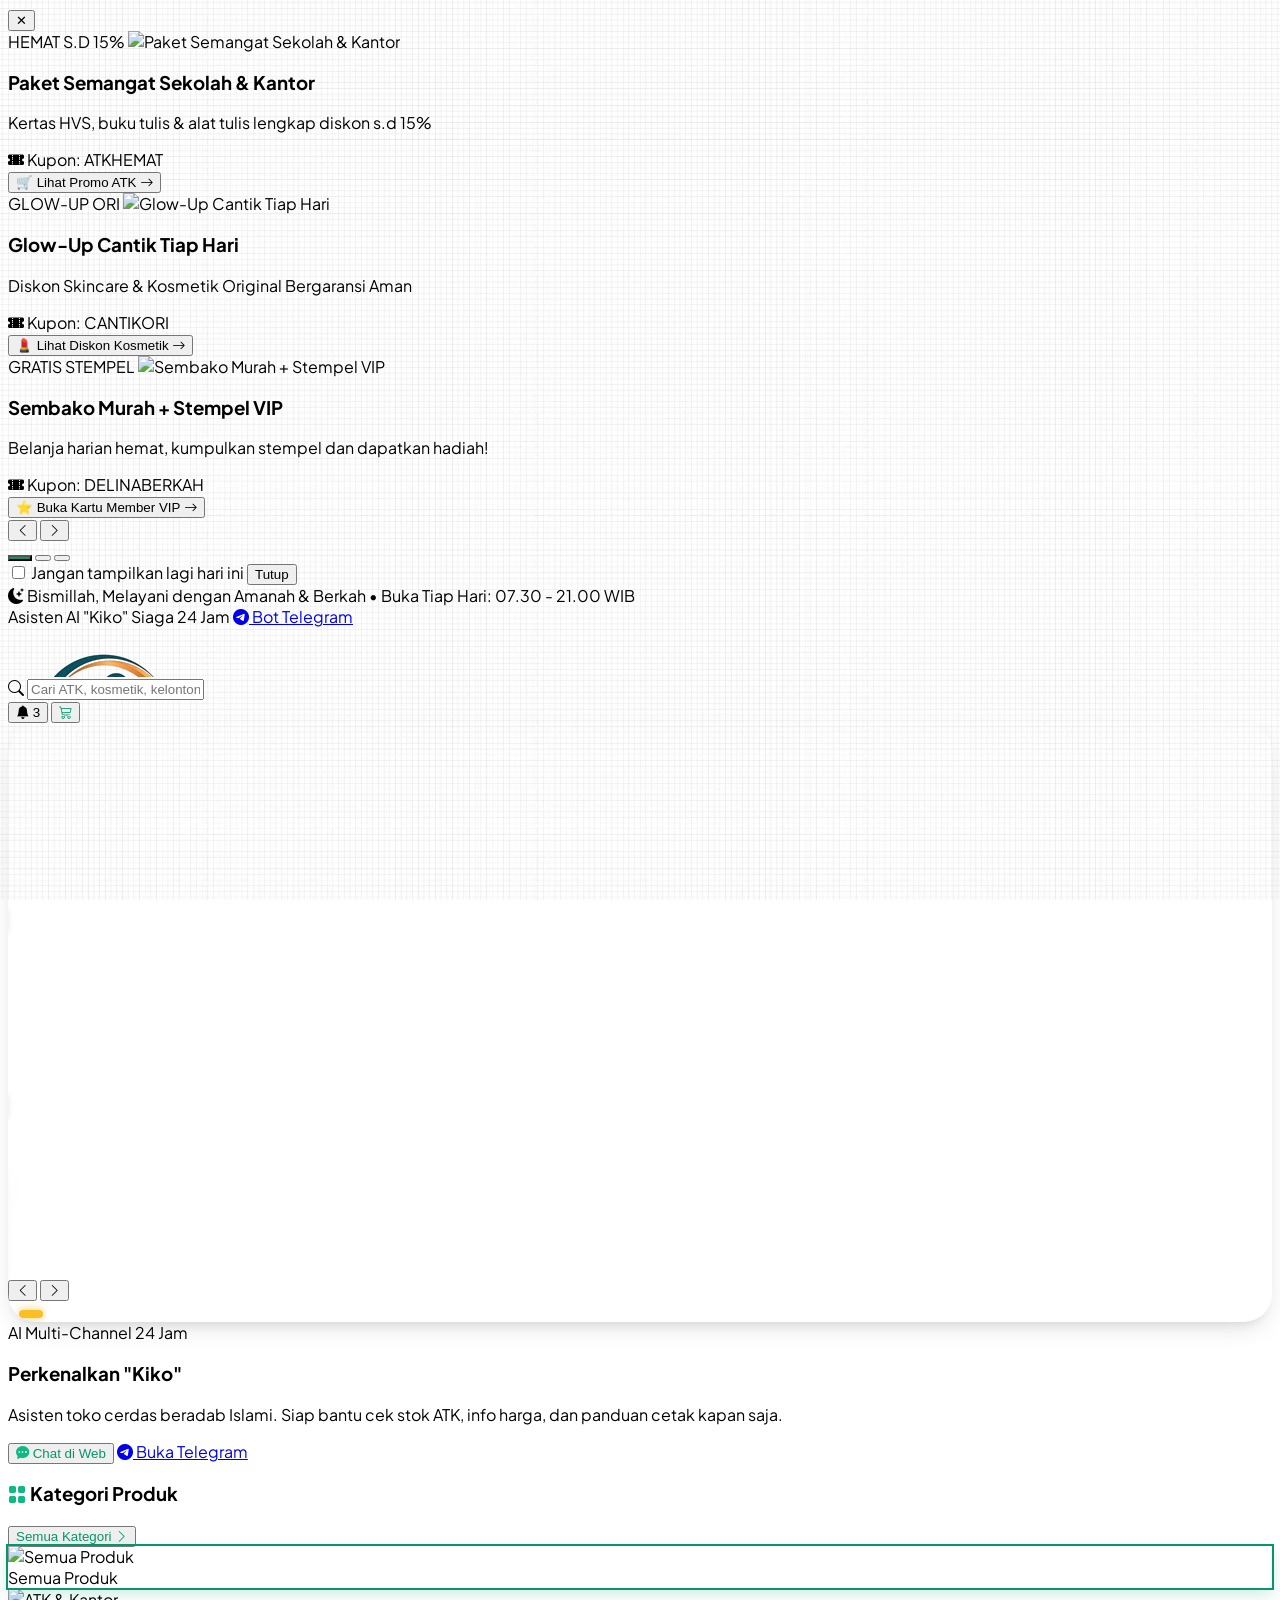
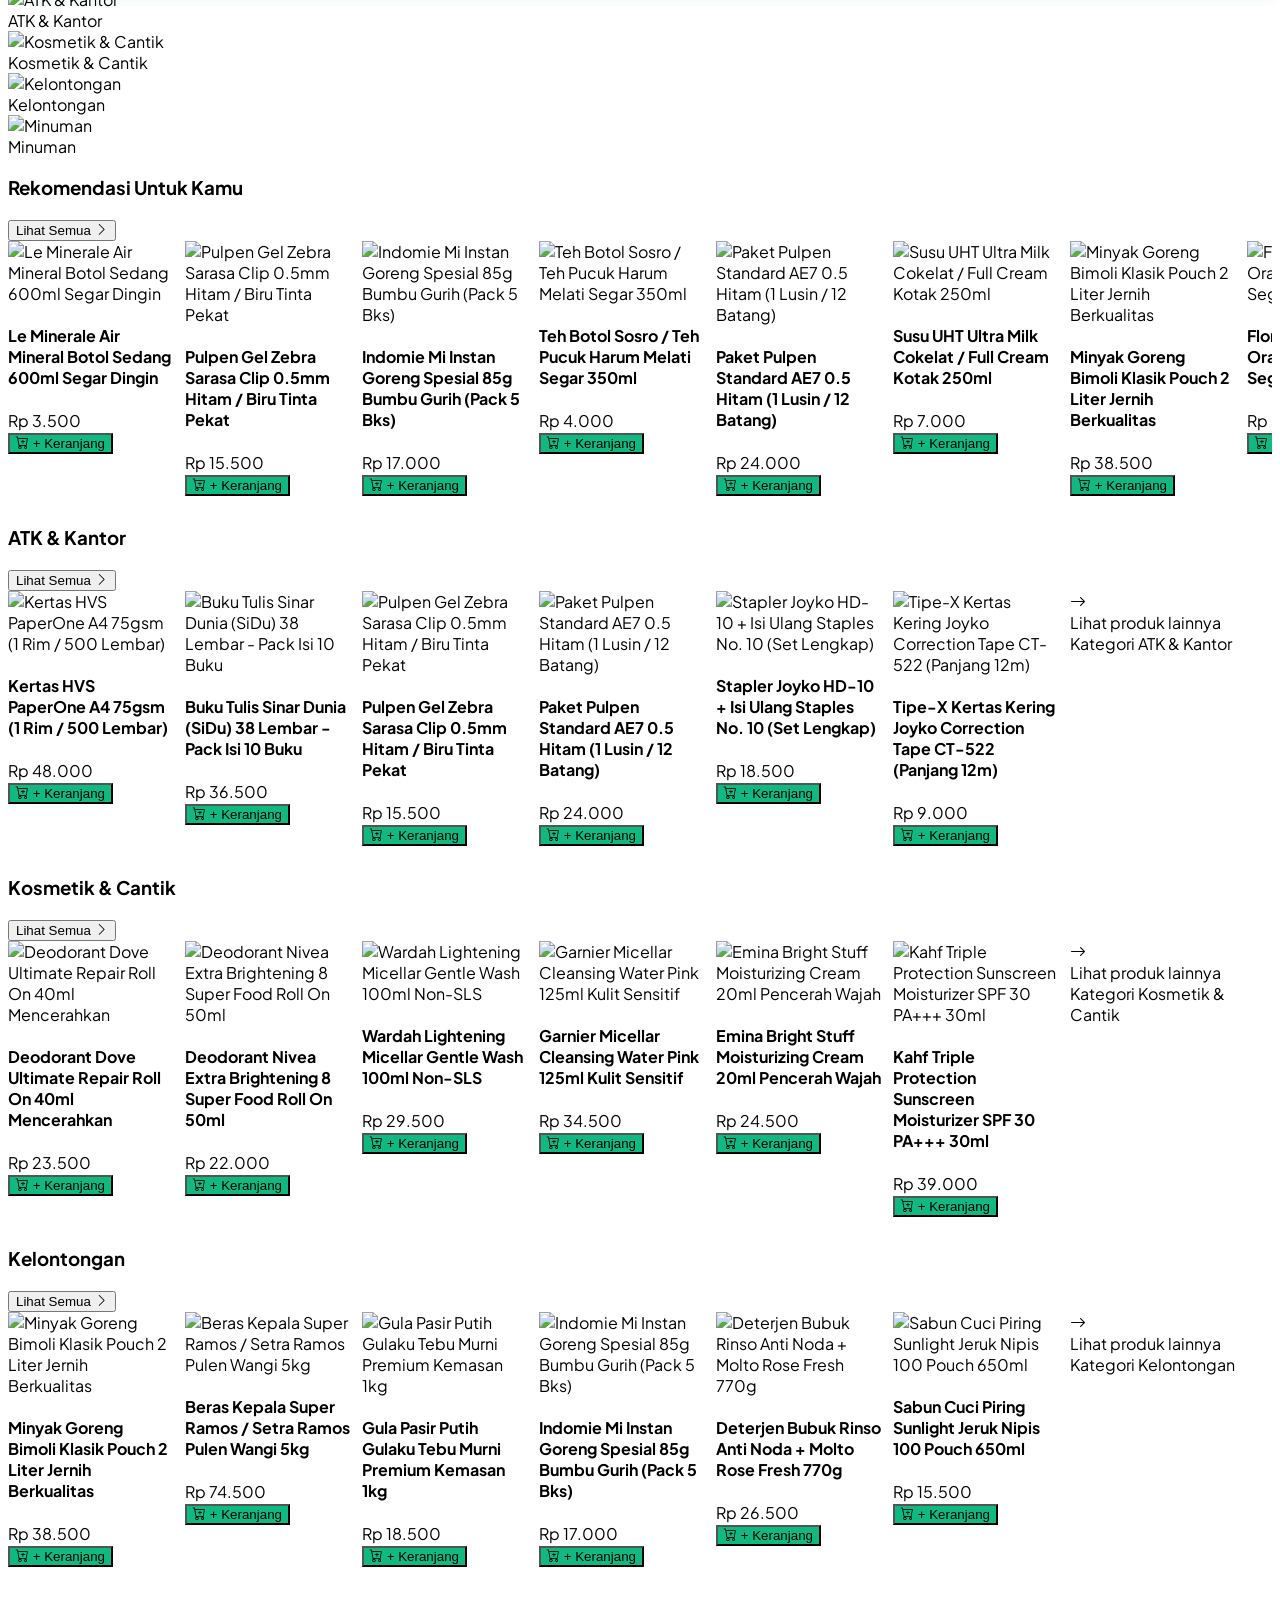
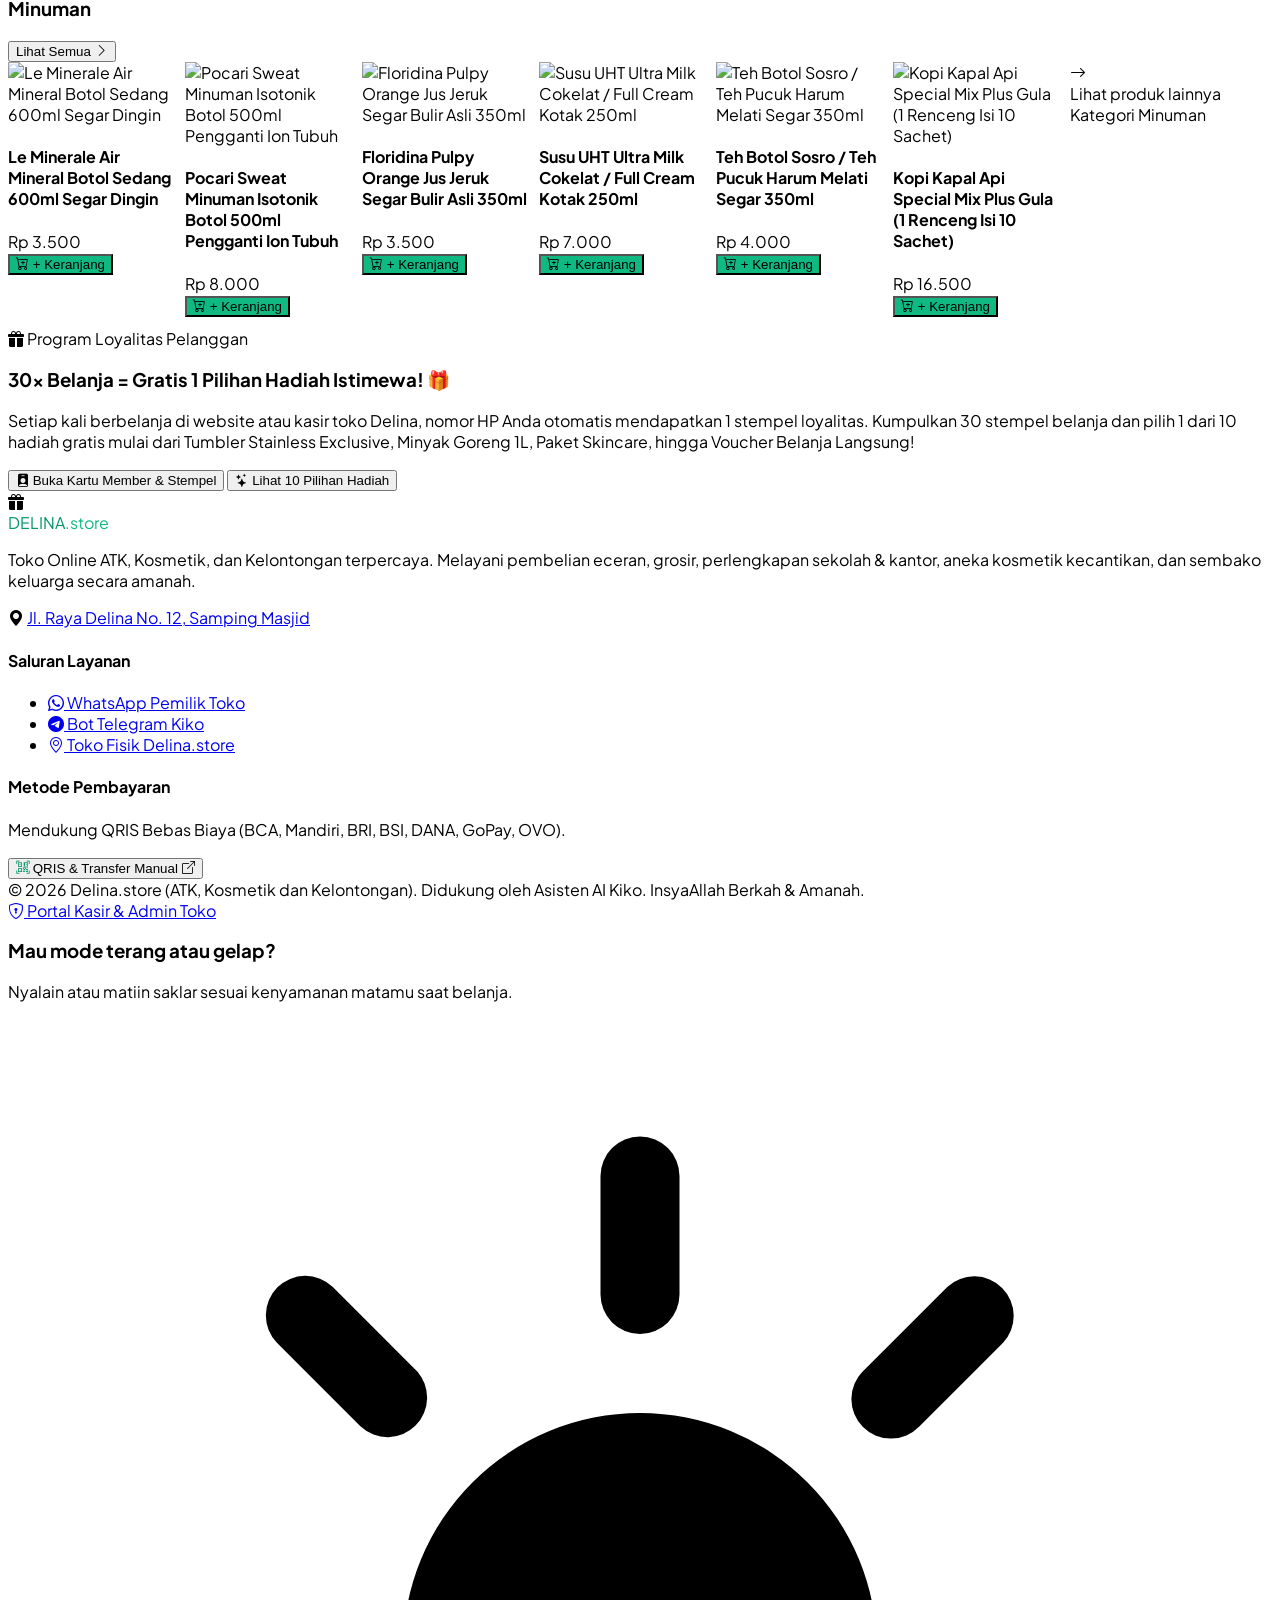
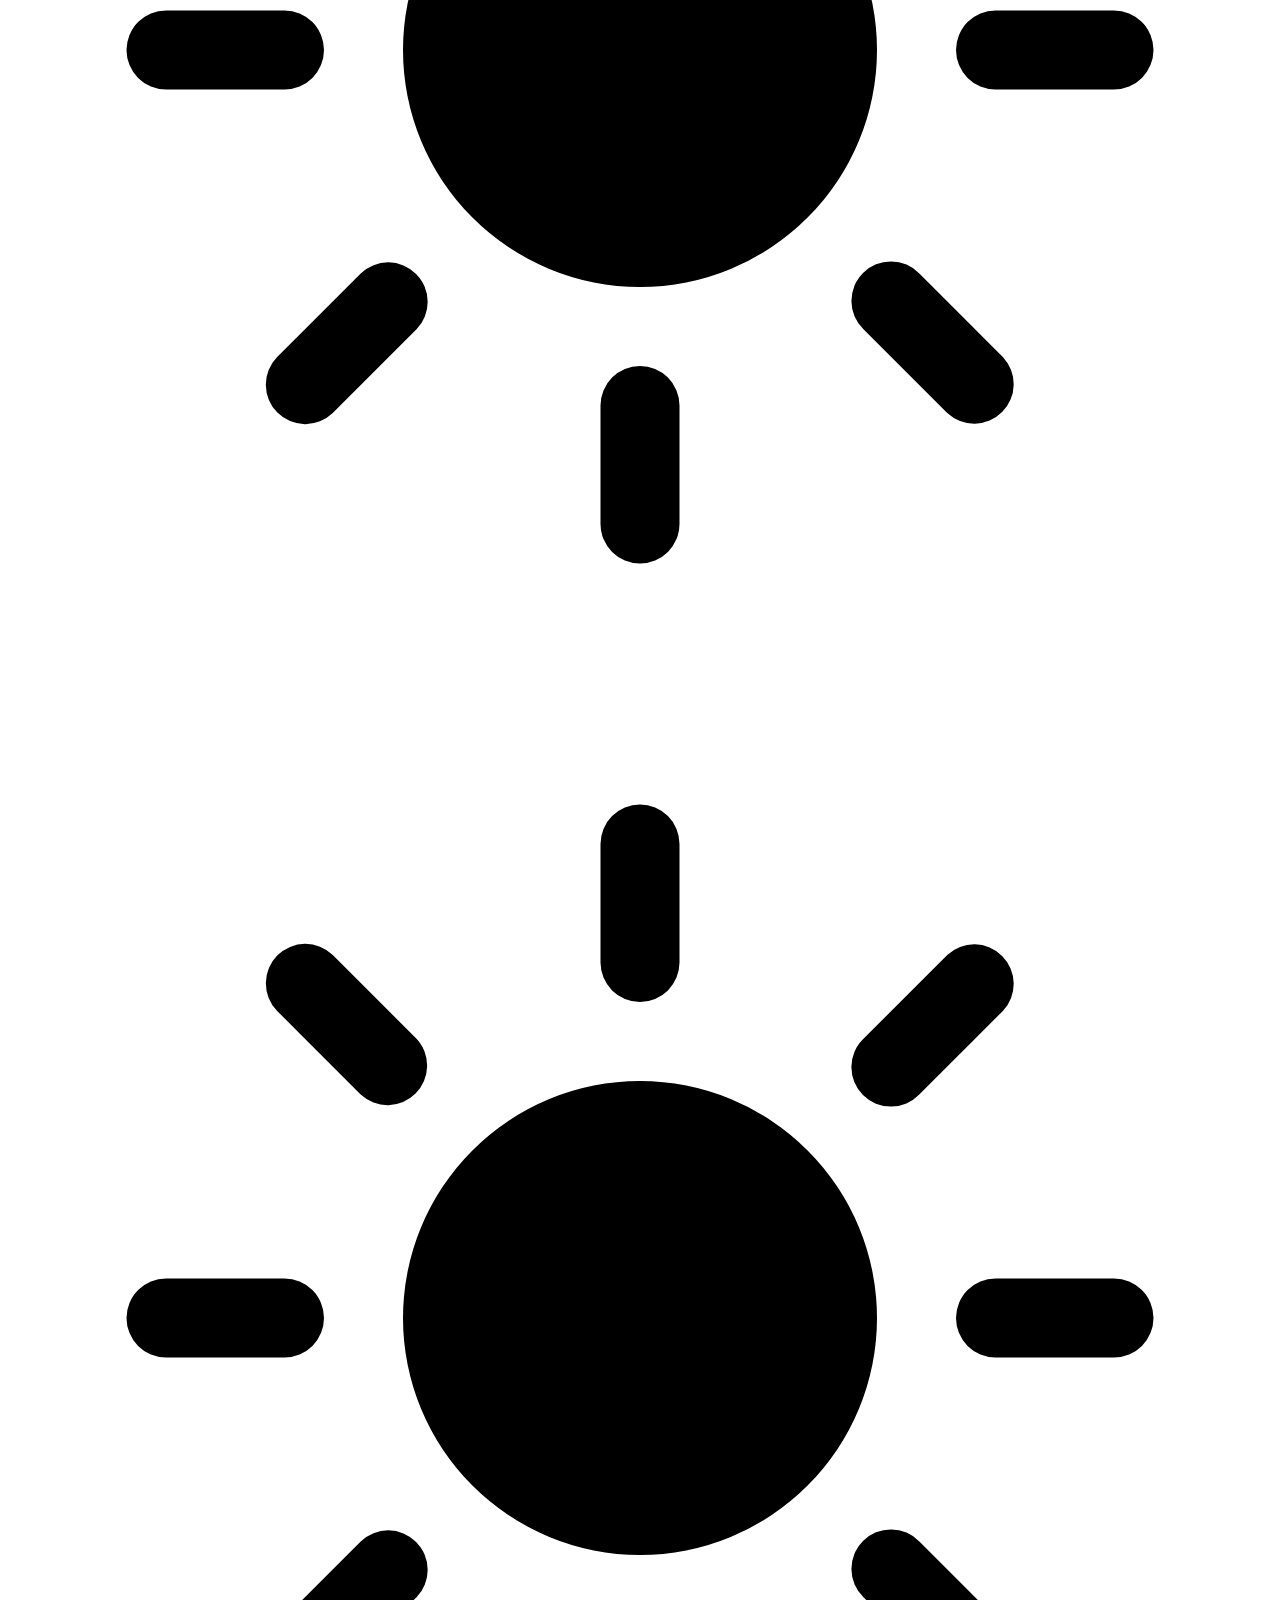
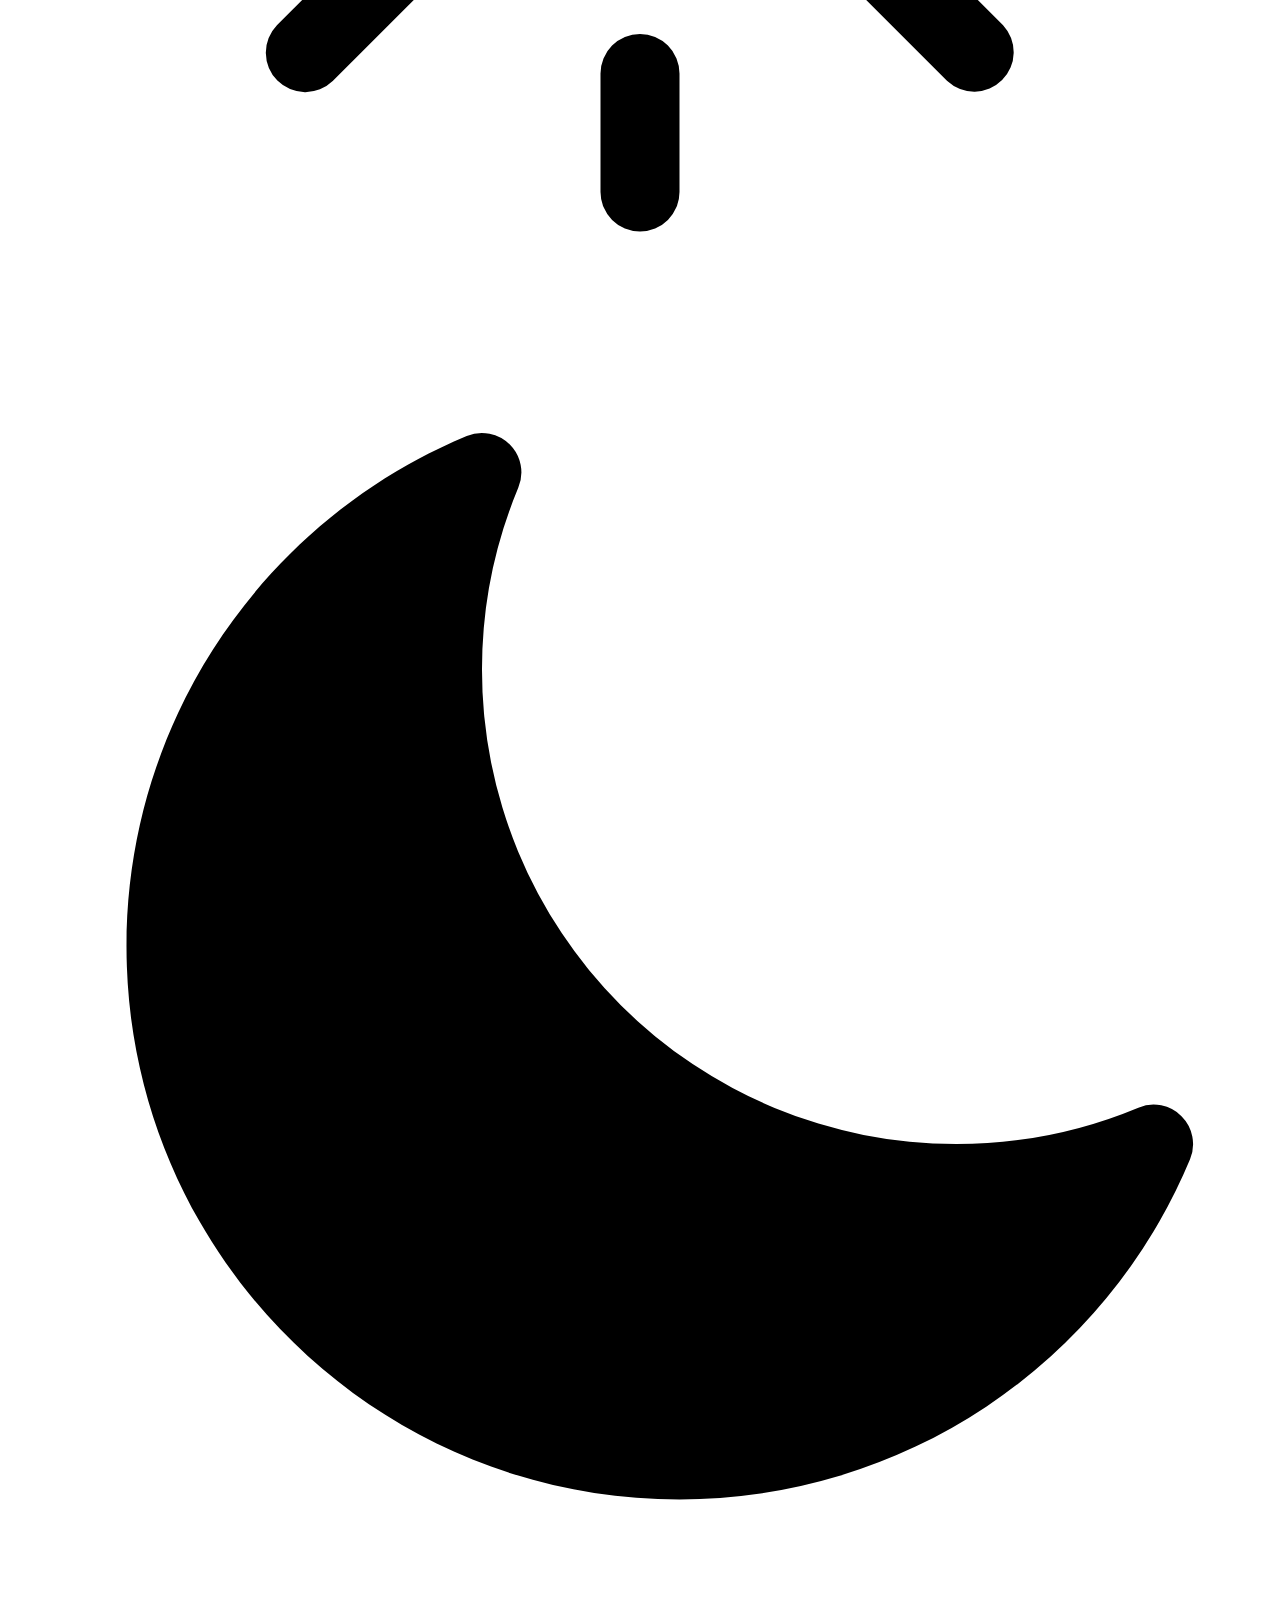
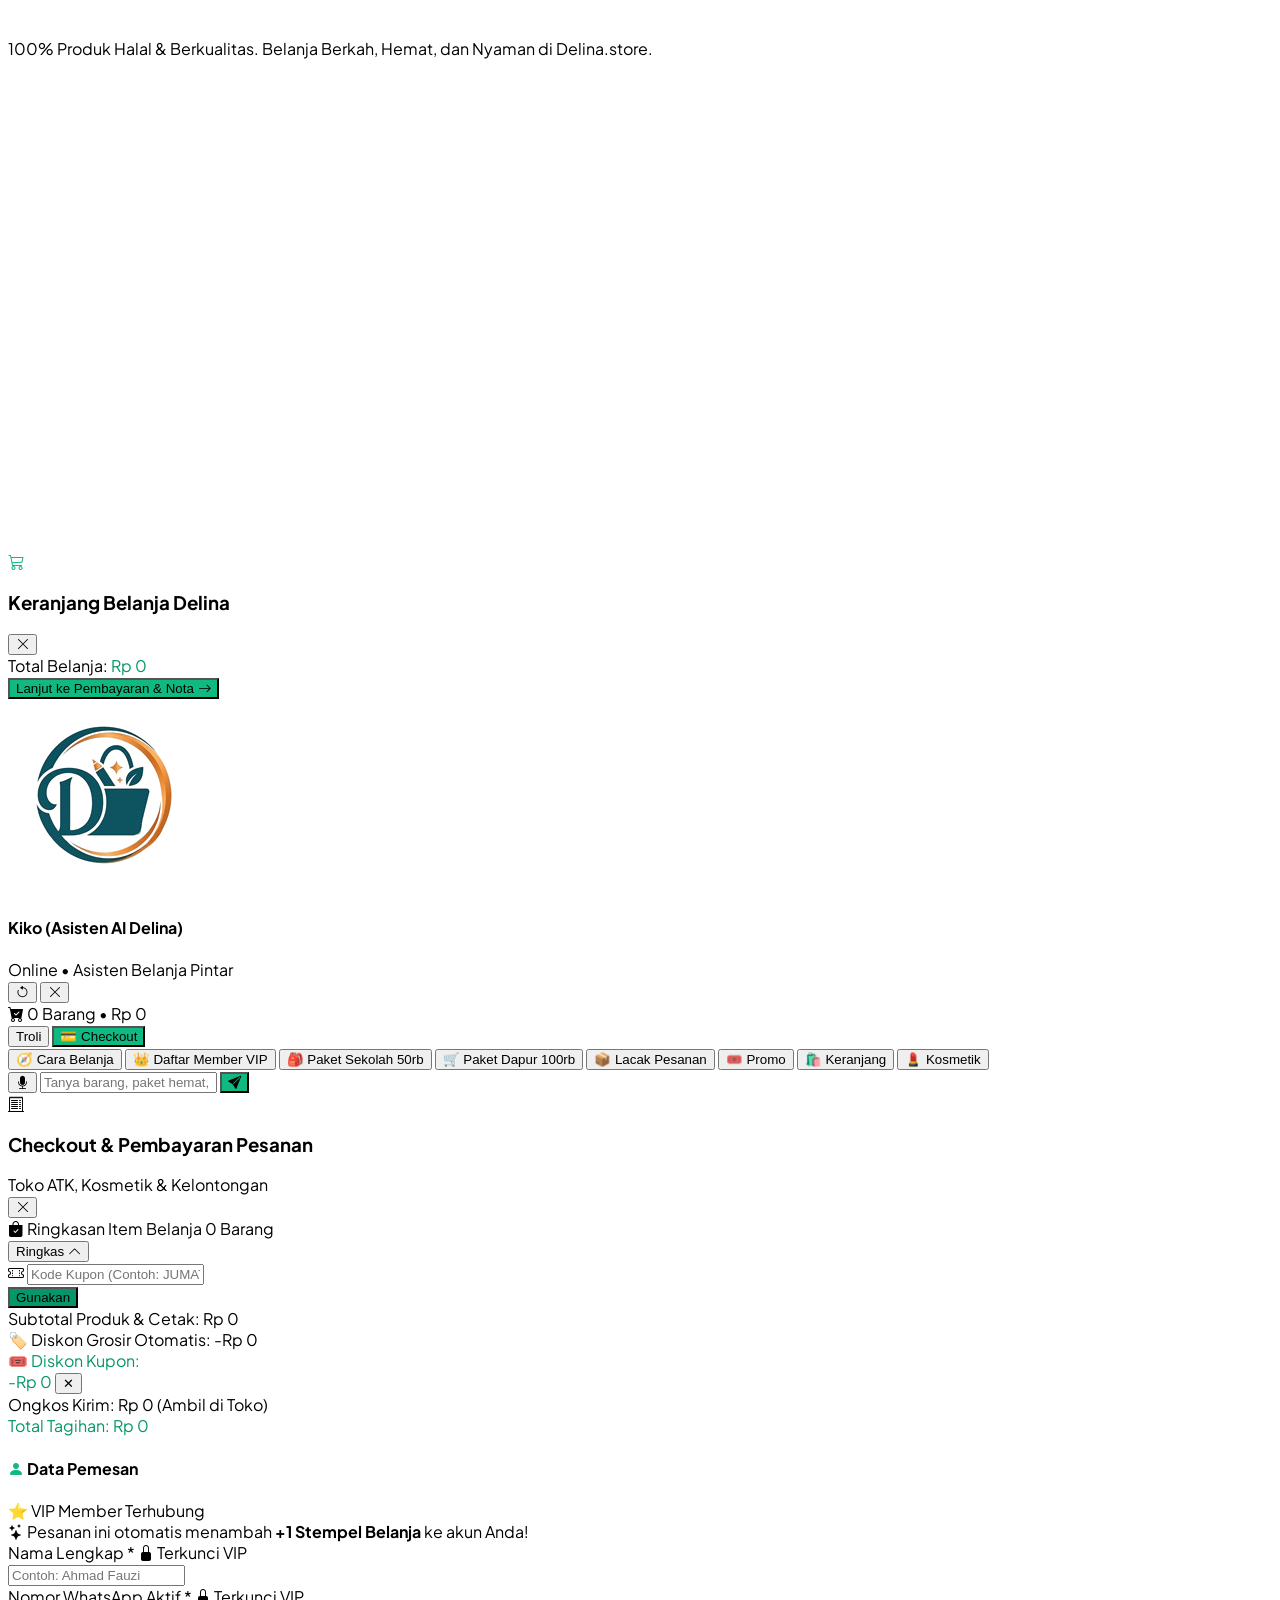
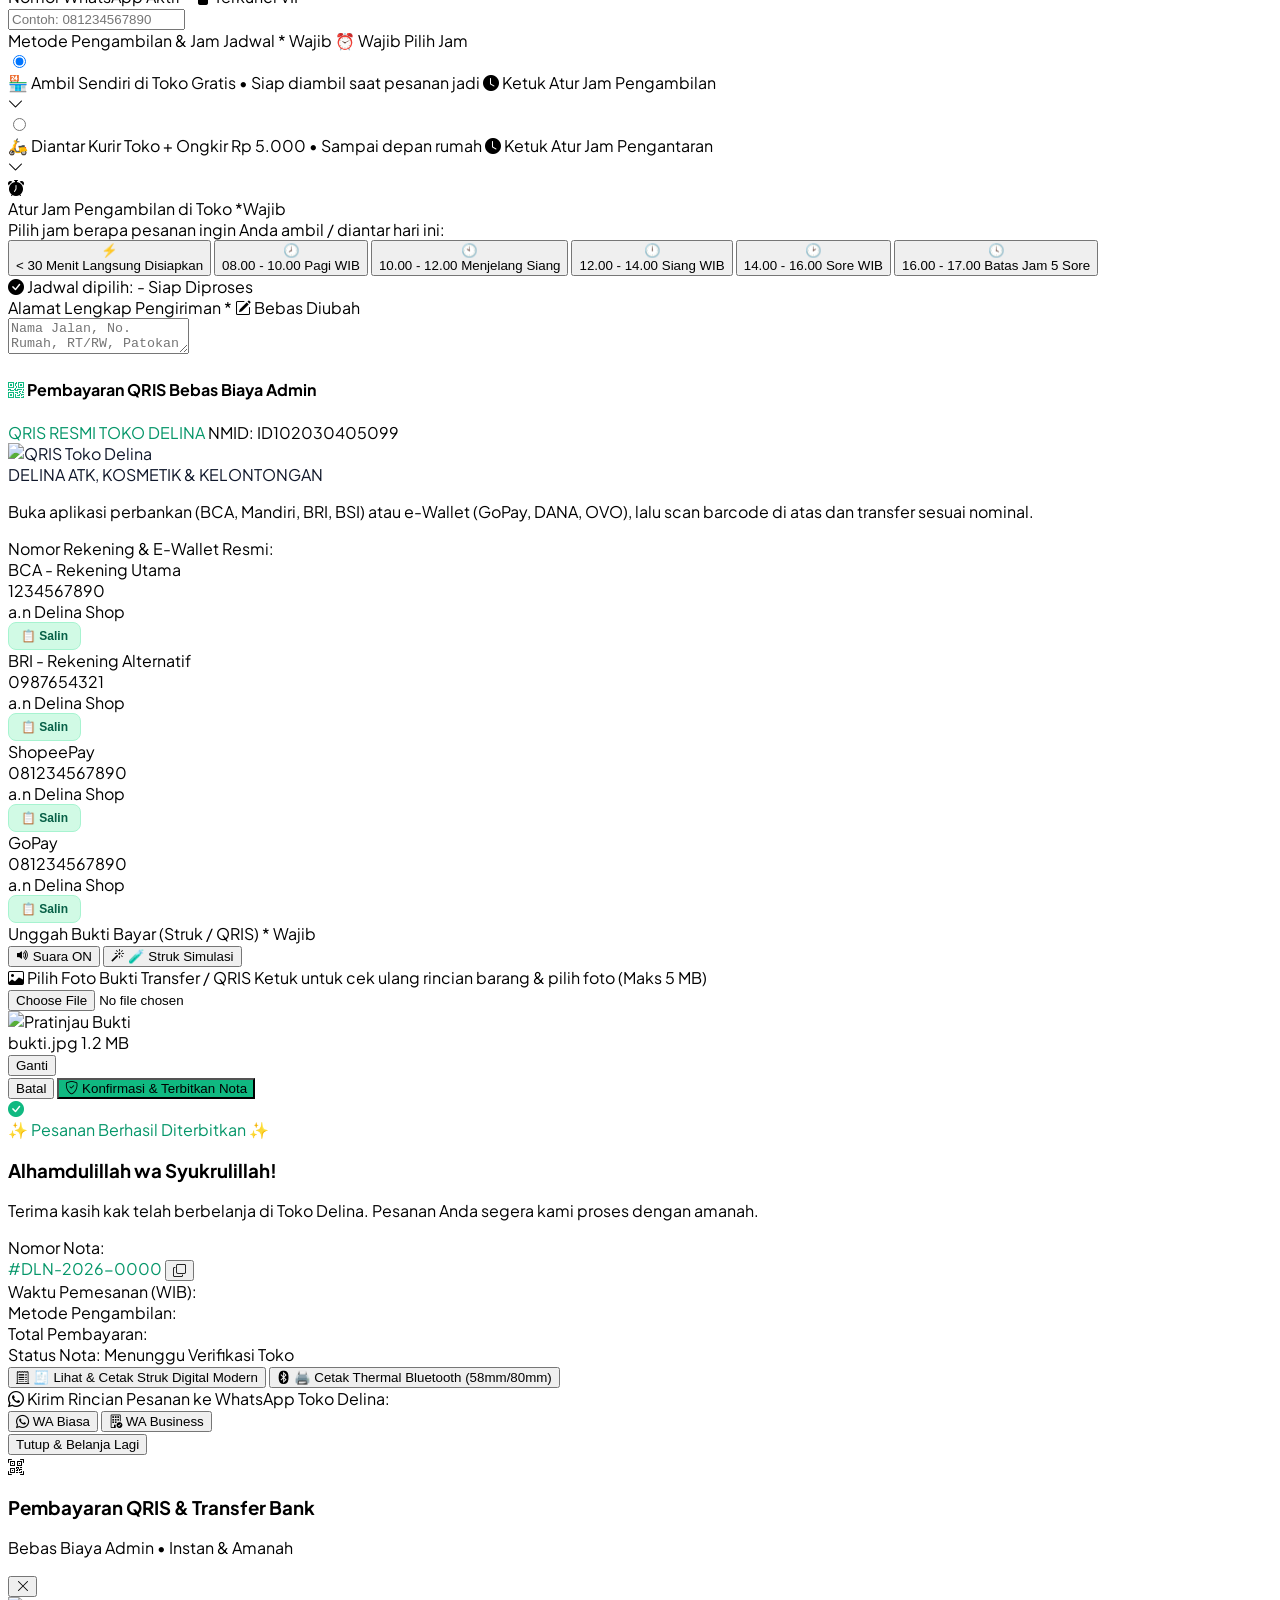
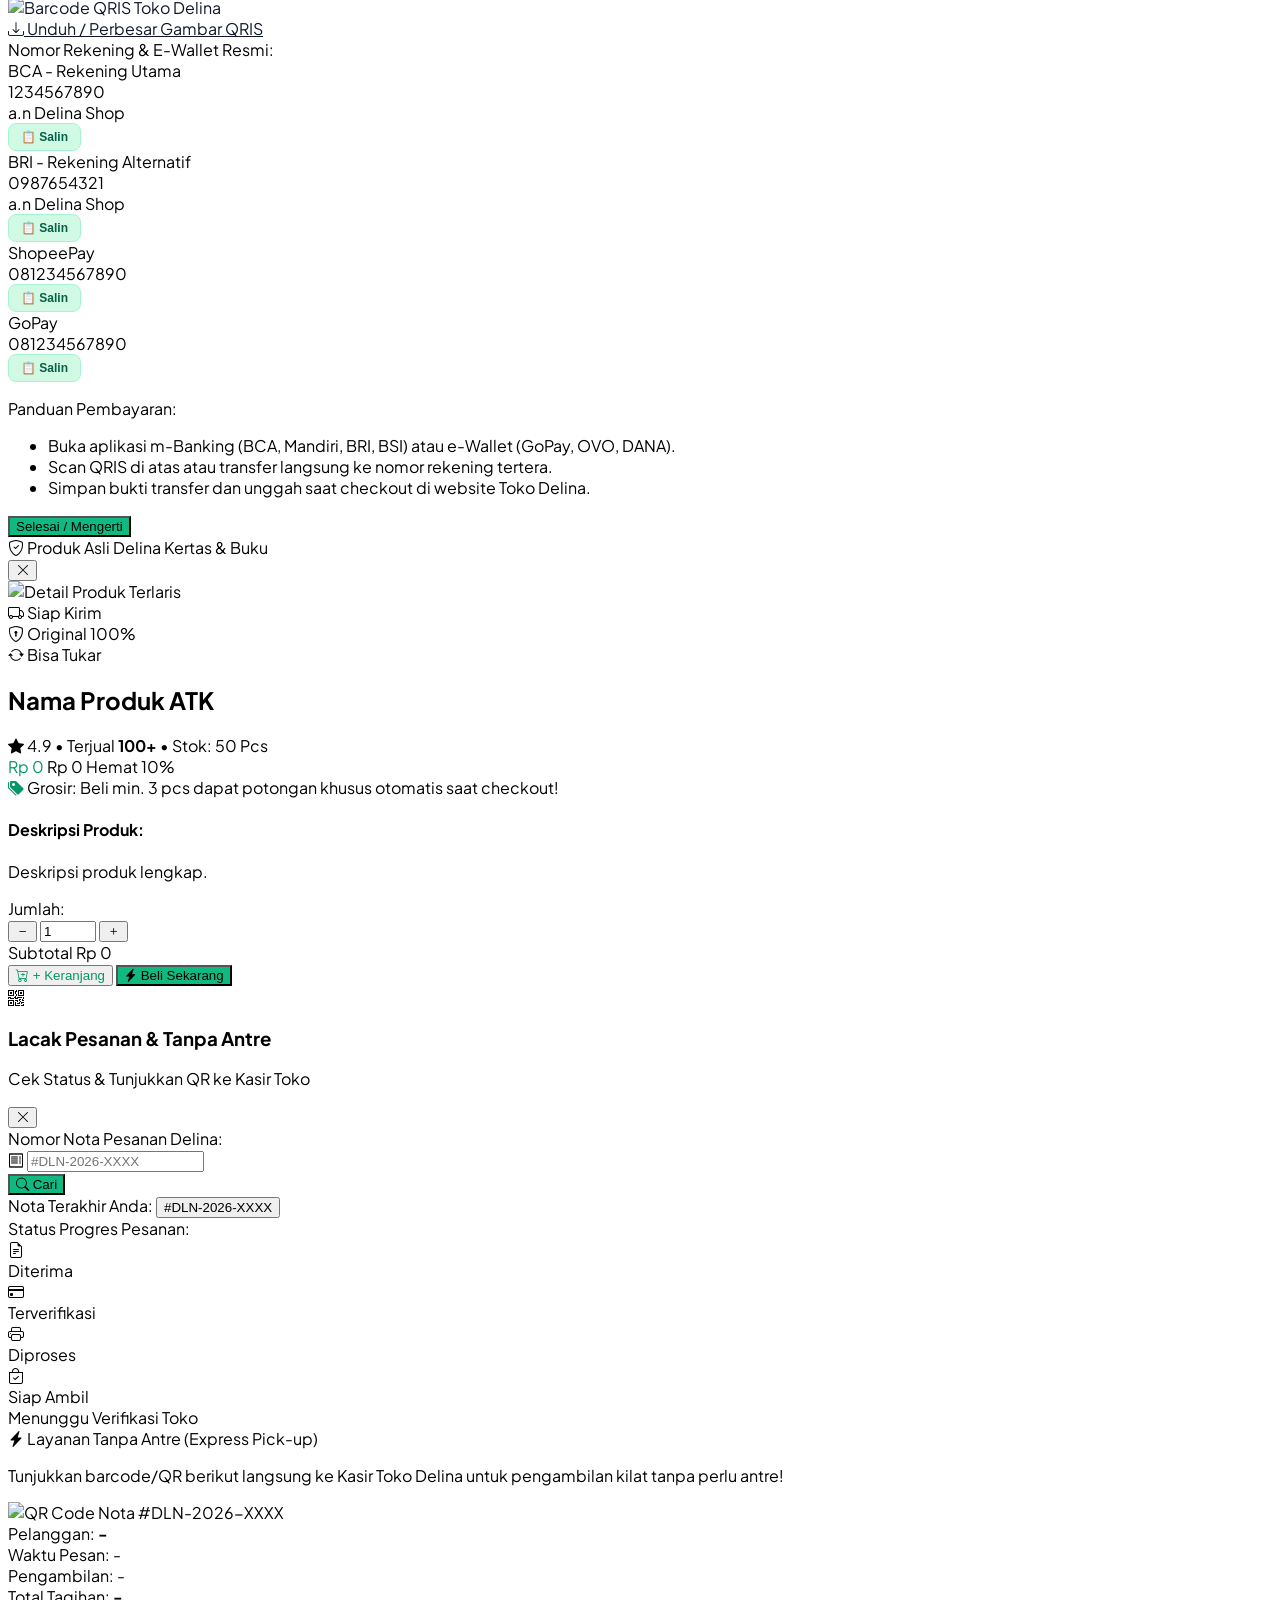
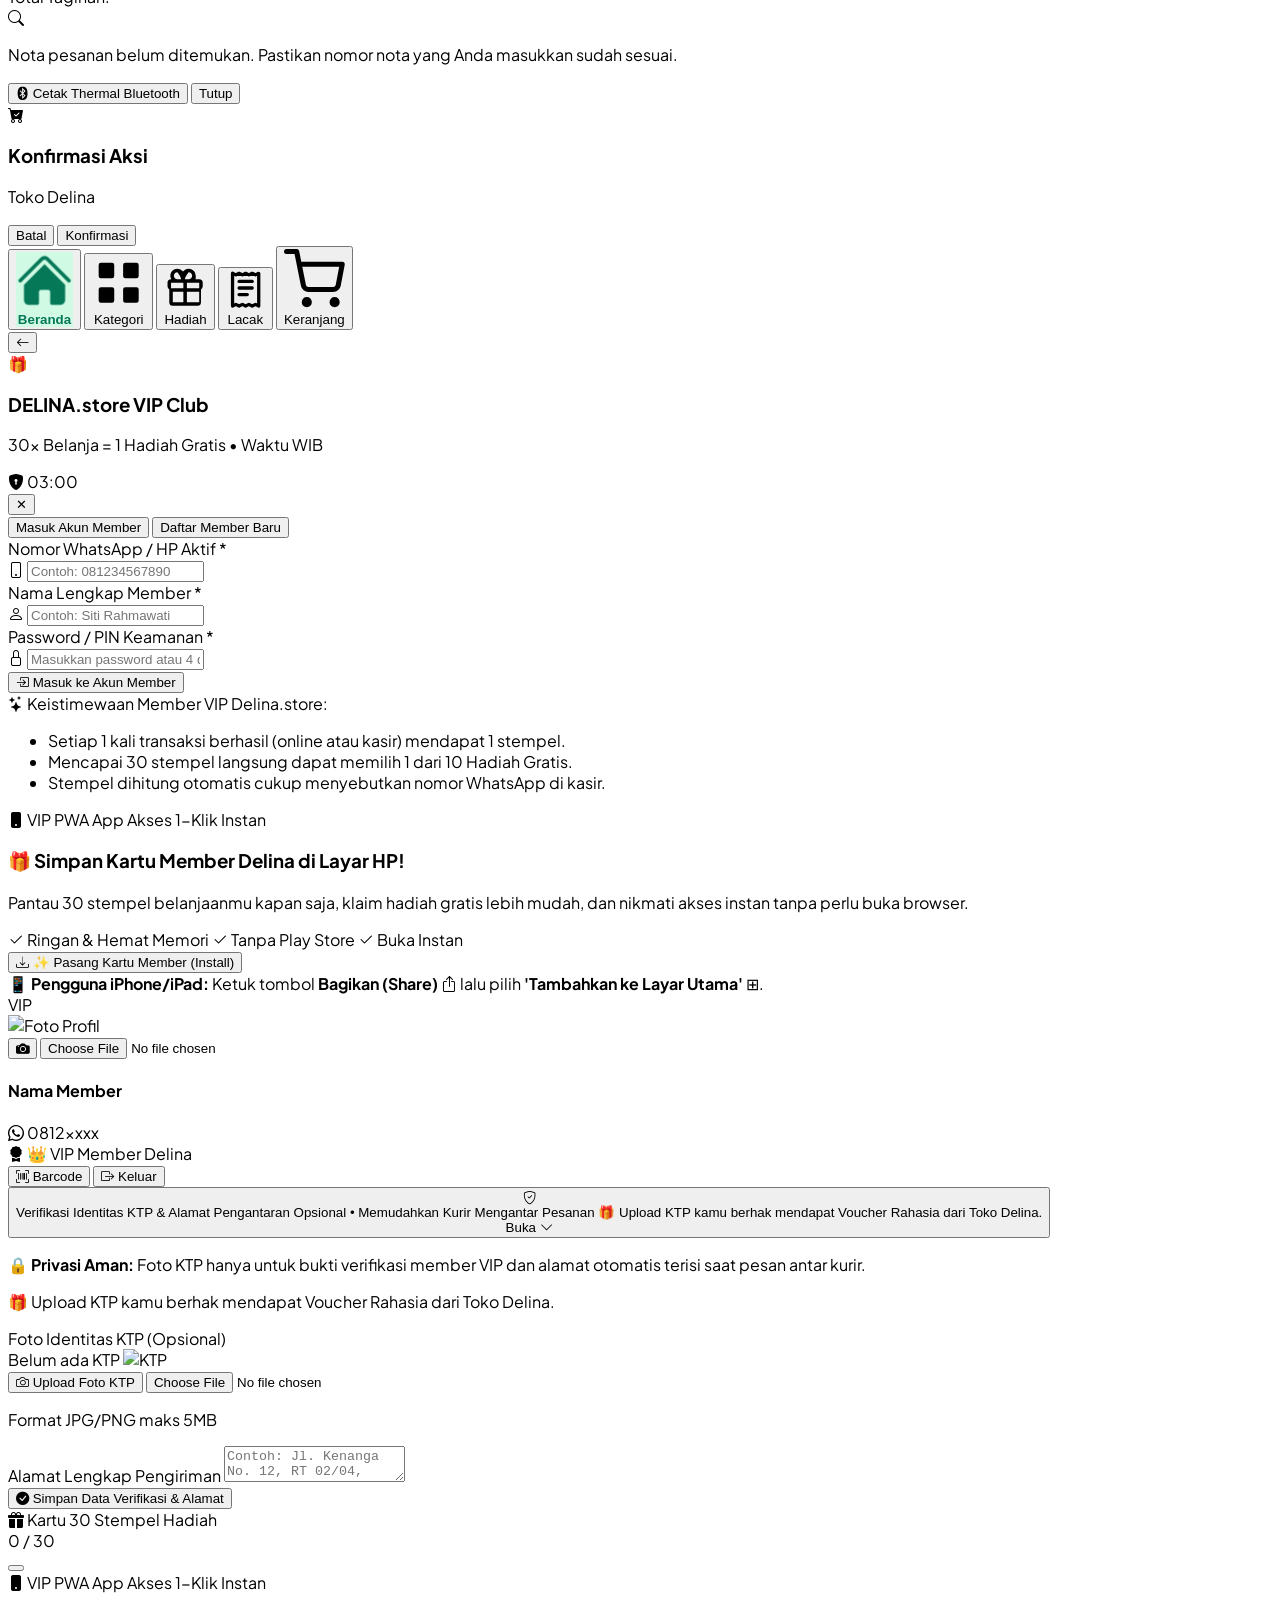
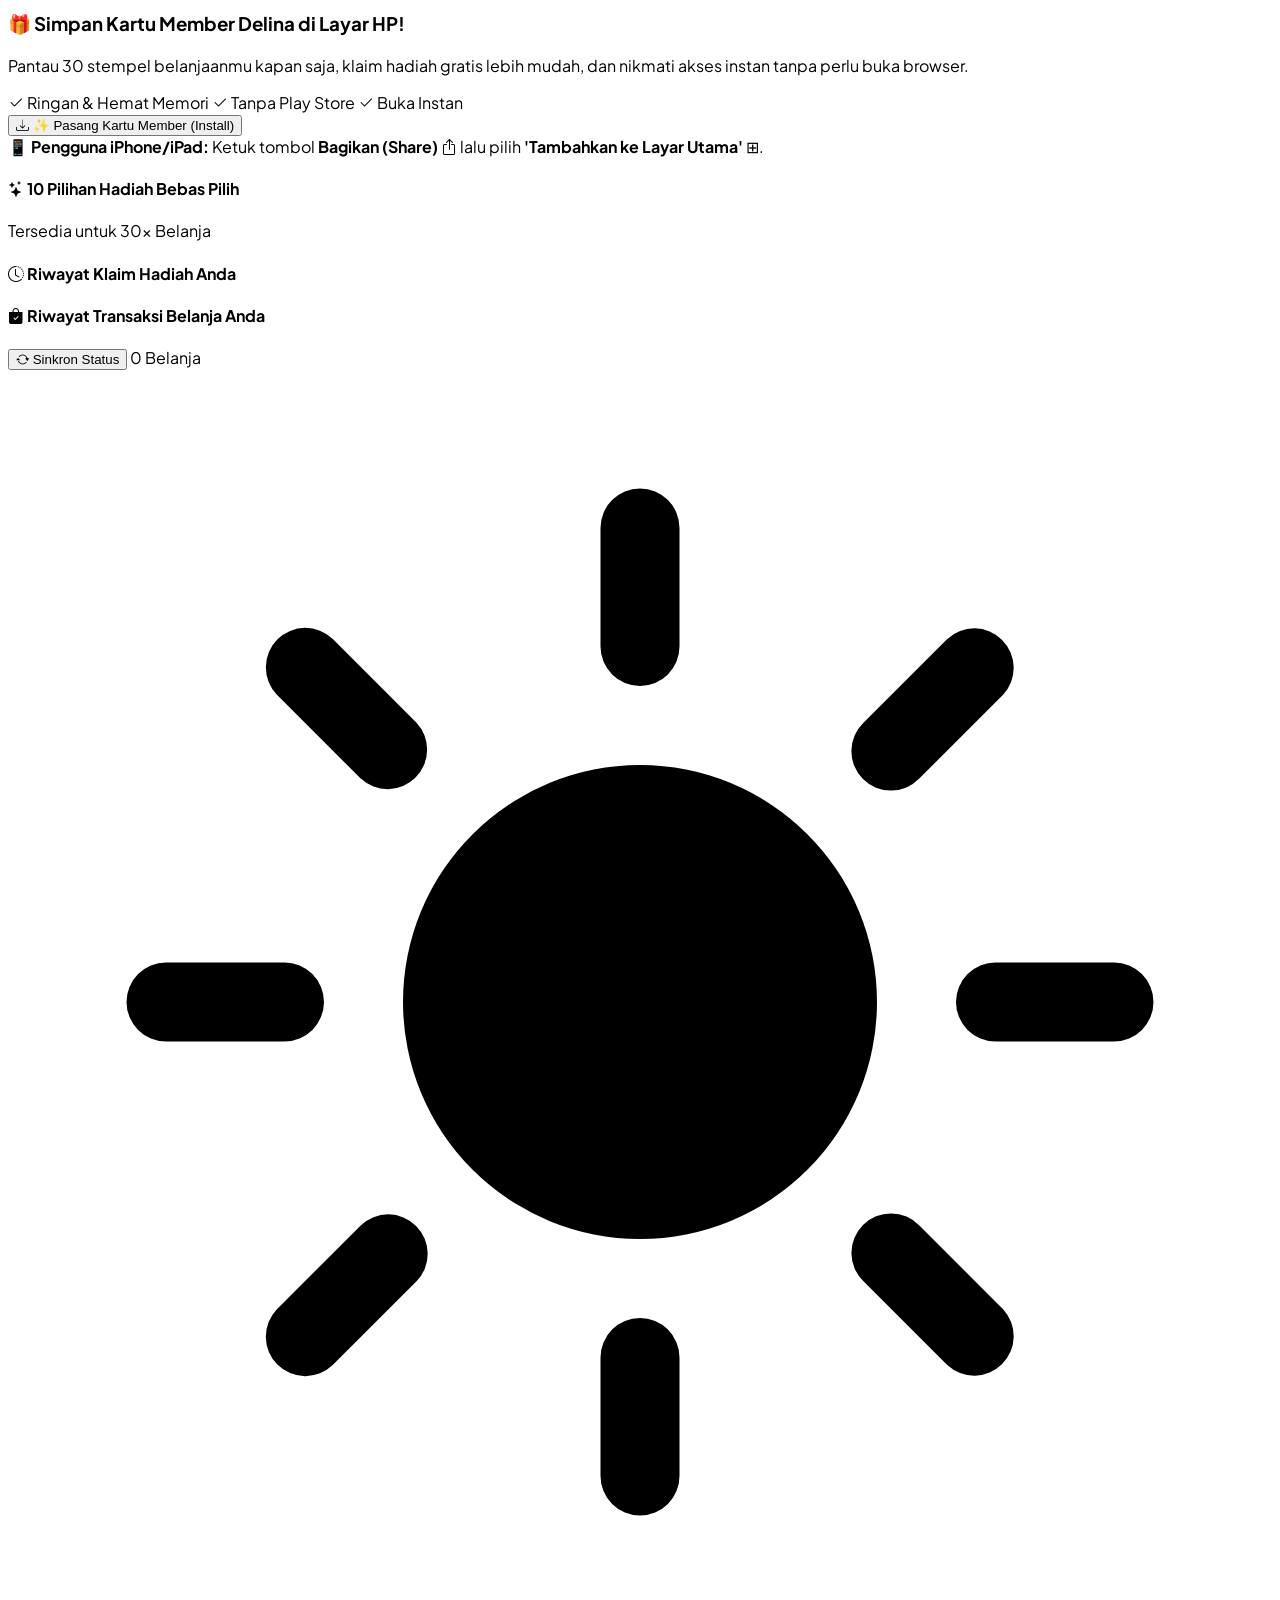
==== commit 7f83d6bb: "fix(pwa): bump Service Worker cache to v20261105-05, add updateViaCache none, force network-first fo" ====
--- a/frontend/index.html
+++ b/frontend/index.html
@@ -8,7 +8,7 @@
 
   <!-- PWA Web App Manifest & Meta Tags -->
   <link rel="manifest" href="./manifest.json" />
-  <meta name="theme-color" content="#0066b2" />
+  <meta name="theme-color" content="#047857" />
   <meta name="apple-mobile-web-app-capable" content="yes" />
   <meta name="apple-mobile-web-app-status-bar-style" content="black-translucent" />
   <meta name="apple-mobile-web-app-title" content="Delina.store" />
@@ -21,13 +21,35 @@
   <!-- Prioritas Tertinggi Preload Logo Resmi Delina (0-Detik Tampil Kilat) -->
   <link rel="preload" as="image" href="./assets/Logo.png" fetchpriority="high" type="image/png" />
 
-  <!-- PWA Service Worker Registration -->
+  <!-- PWA Service Worker Registration dengan Auto-Update Kilat -->
   <script>
     if ("serviceWorker" in navigator) {
       window.addEventListener("load", () => {
-        navigator.serviceWorker.register("./sw.js")
-          .then((reg) => console.log("PWA Service Worker terdaftar:", reg.scope))
+        navigator.serviceWorker.register("./sw.js?v=20261105_05", { updateViaCache: "none" })
+          .then((reg) => {
+            console.log("PWA Service Worker terdaftar:", reg.scope);
+            if (reg.update) reg.update();
+            reg.addEventListener("updatefound", () => {
+              const newWorker = reg.installing;
+              if (newWorker) {
+                newWorker.addEventListener("statechange", () => {
+                  if (newWorker.state === "installed" && navigator.serviceWorker.controller) {
+                    console.log("⚡ Versi baru terpasang, memuat ulang...");
+                    window.location.reload();
+                  }
+                });
+              }
+            });
+          })
           .catch((err) => console.warn("PWA Service Worker gagal:", err));
+
+        let refreshing = false;
+        navigator.serviceWorker.addEventListener("controllerchange", () => {
+          if (!refreshing) {
+            refreshing = true;
+            window.location.reload();
+          }
+        });
       });
     }
   </script>
@@ -82,7 +104,7 @@
   </script>
 
   <!-- Custom CSS -->
-  <link rel="stylesheet" href="./css/custom.css?v=20261104_03" />
+  <link rel="stylesheet" href="./css/custom.css?v=20261105_05" />
 </head>
 
 <body
@@ -3291,9 +3313,9 @@
   </div>
 
   <!-- Berkas Konfigurasi, Modul Printer Bluetooth & Logika Utama (Versi Terbaru) -->
-  <script src="./js/config.js?v=20261104_03"></script>
-  <script src="./js/printer.js?v=20261104_03"></script>
-  <script src="./js/app.js?v=20261104_03"></script>
+  <script src="./js/config.js?v=20261105_05"></script>
+  <script src="./js/printer.js?v=20261105_05"></script>
+  <script src="./js/app.js?v=20261105_05"></script>
 
 </body>
 
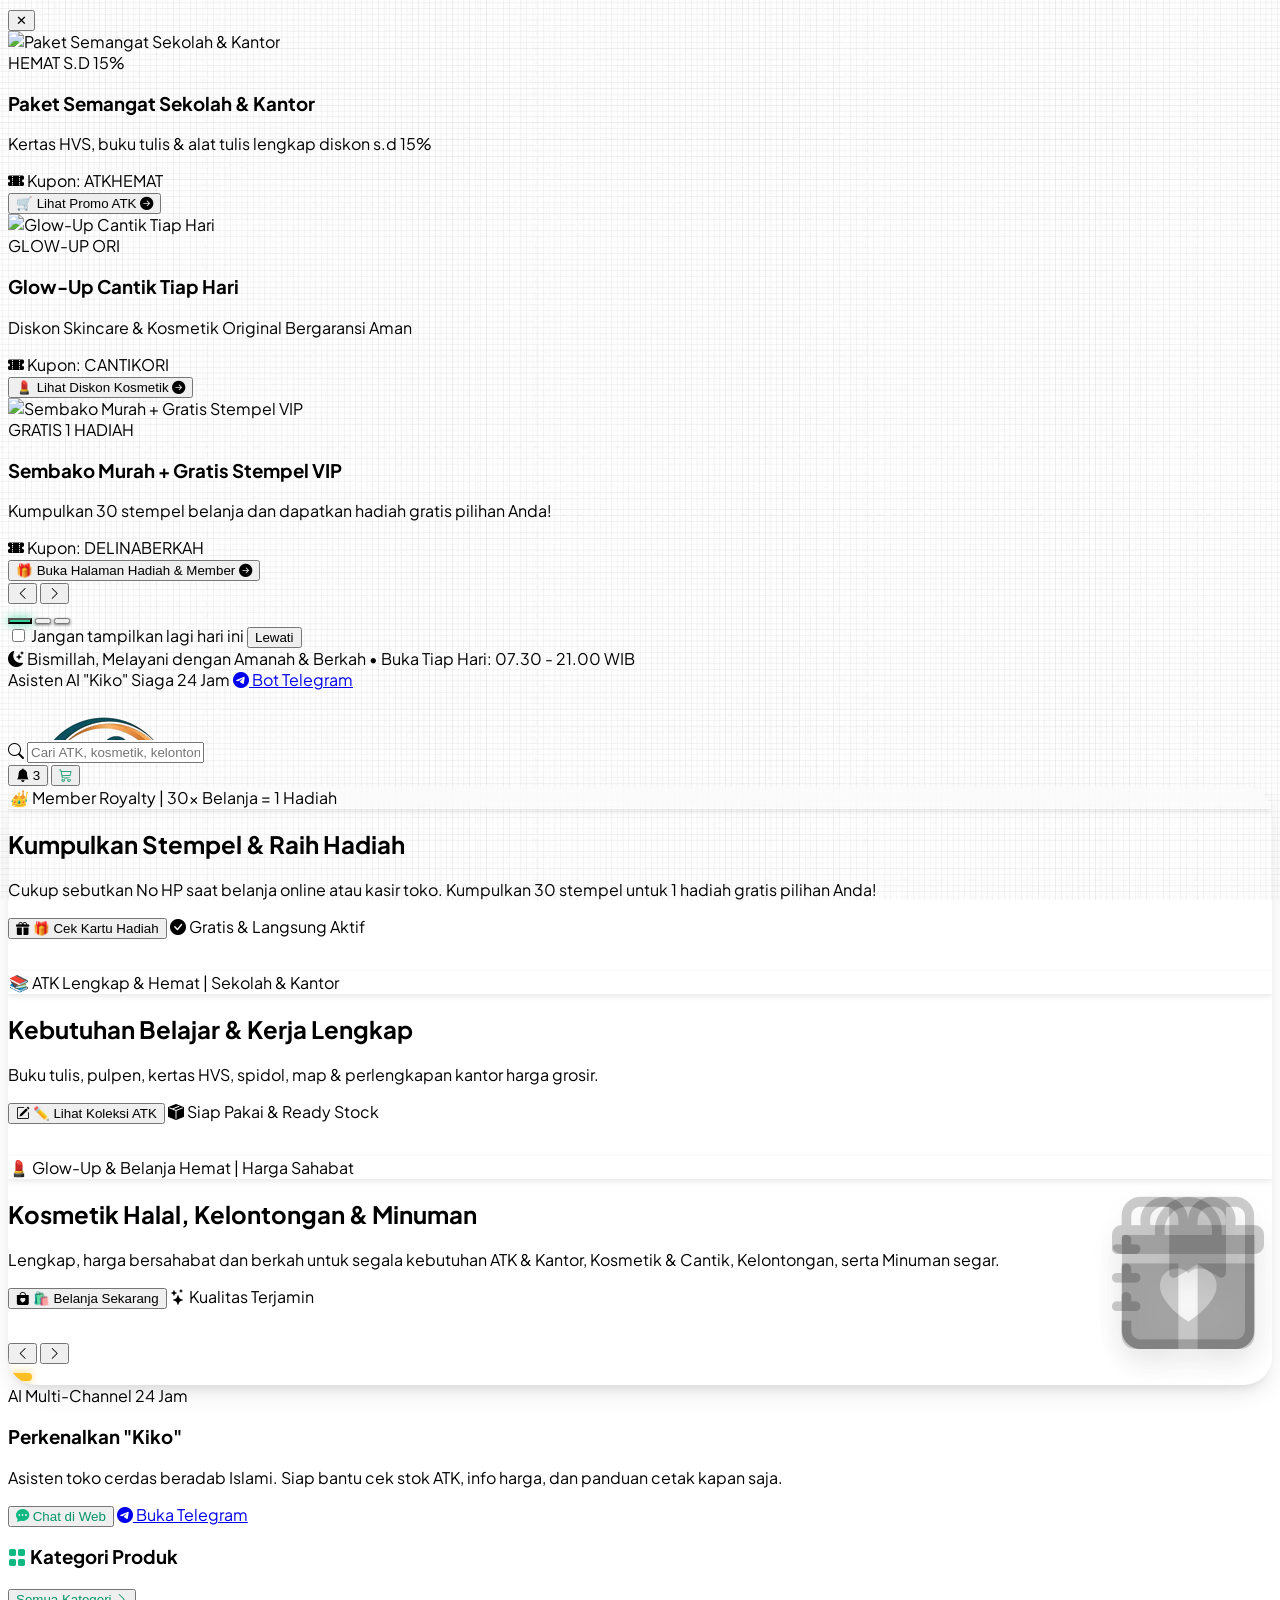
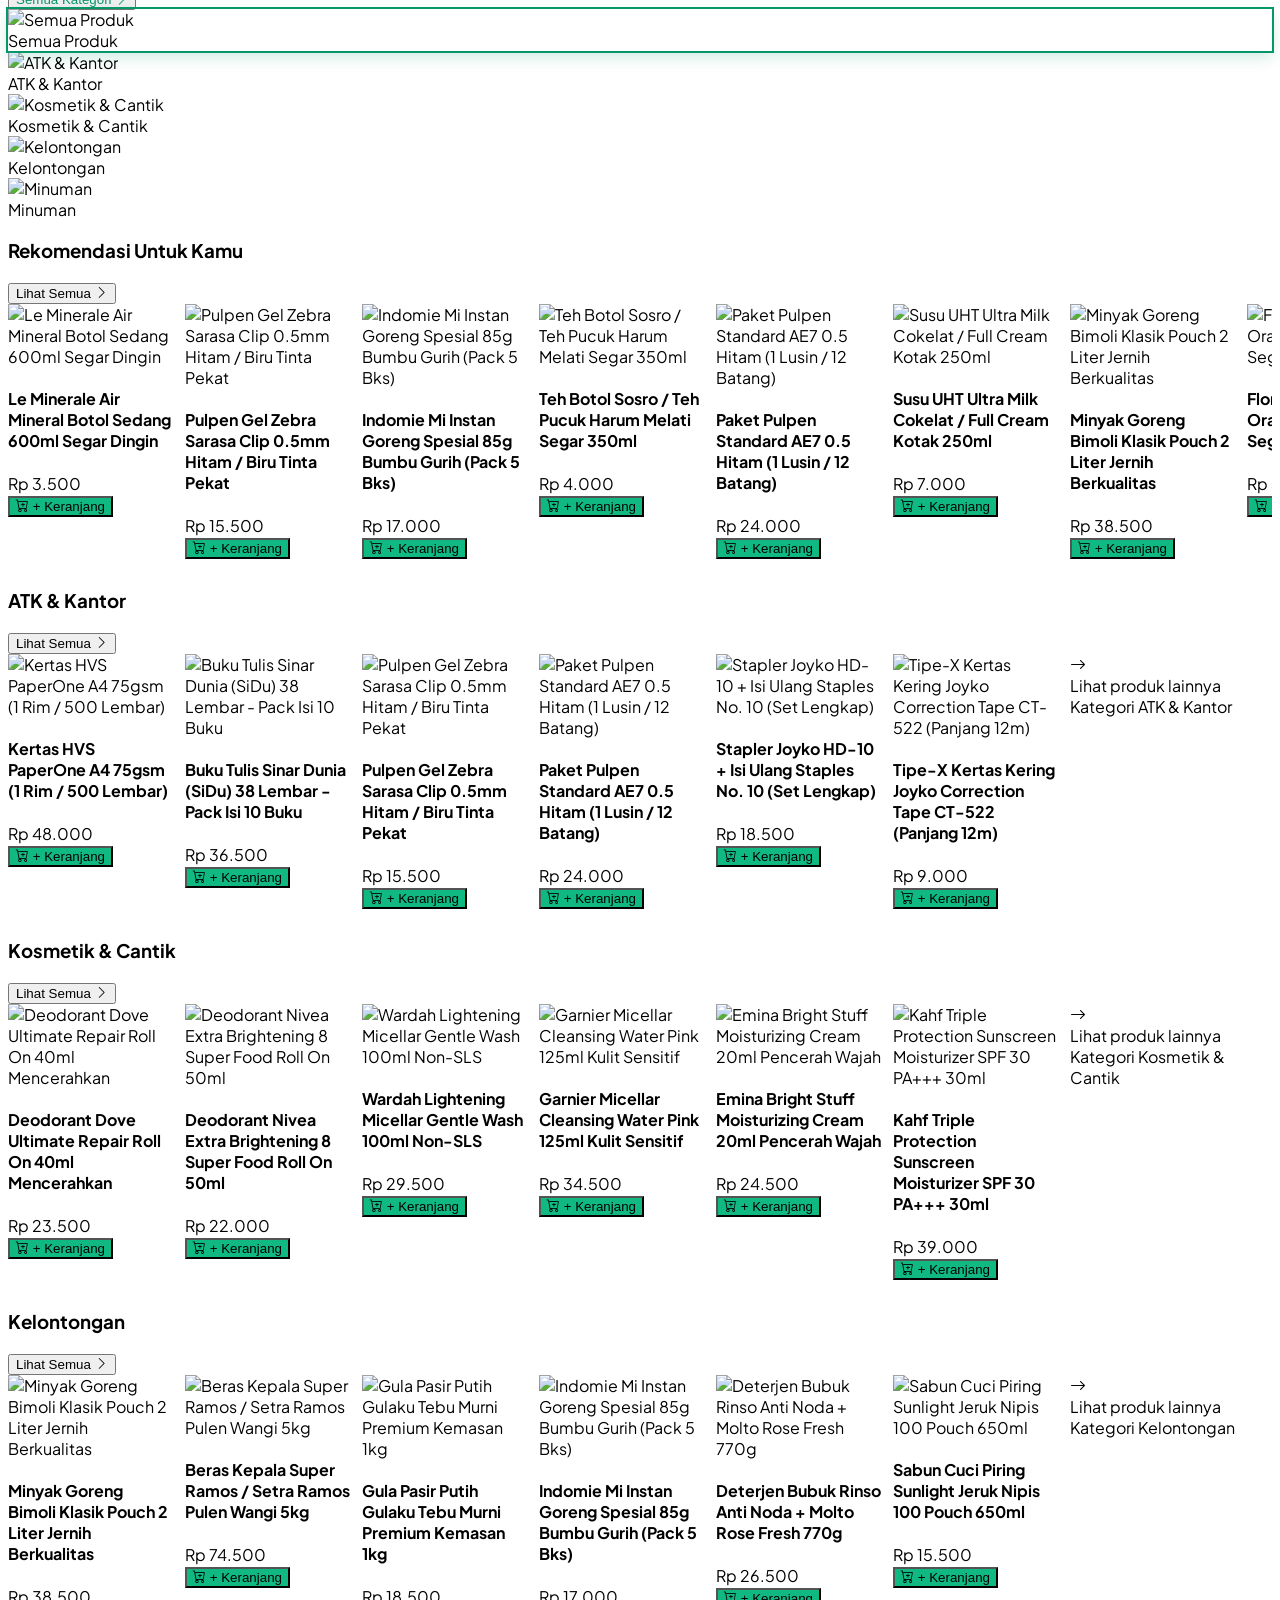
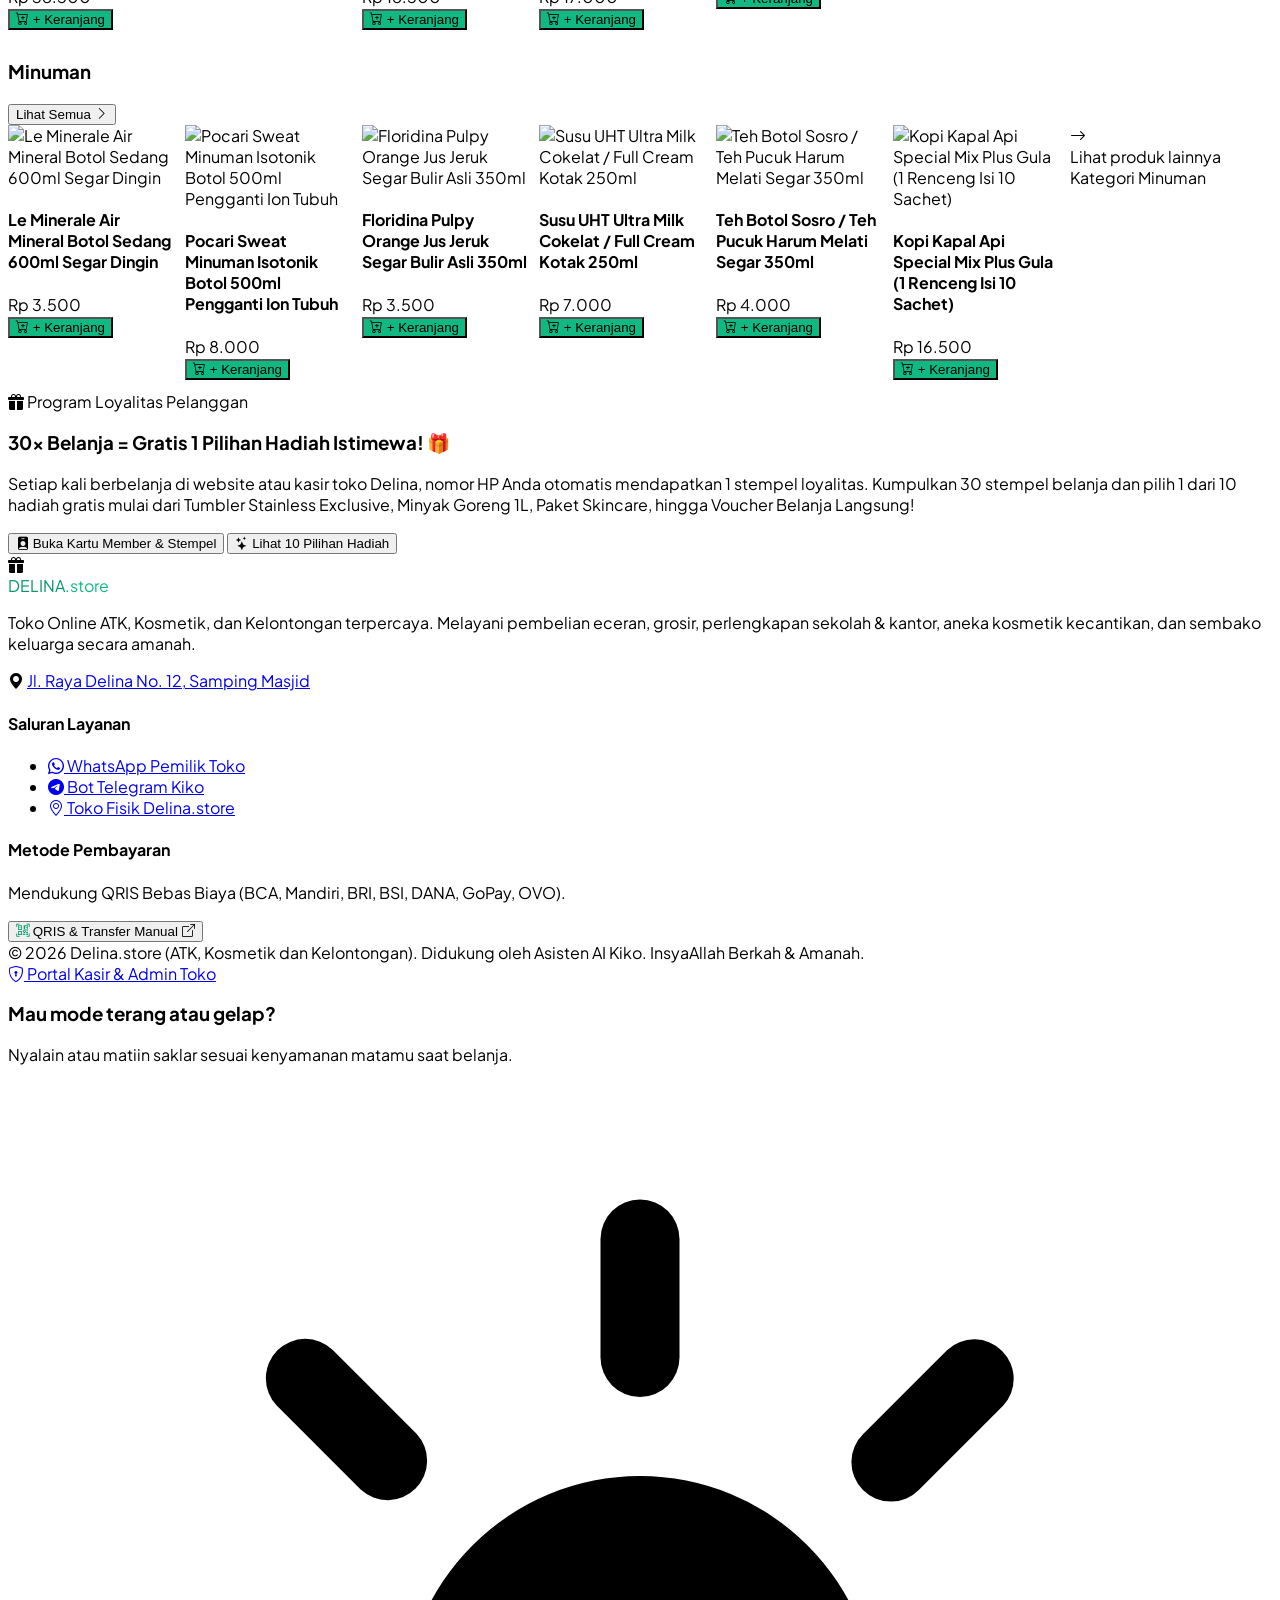
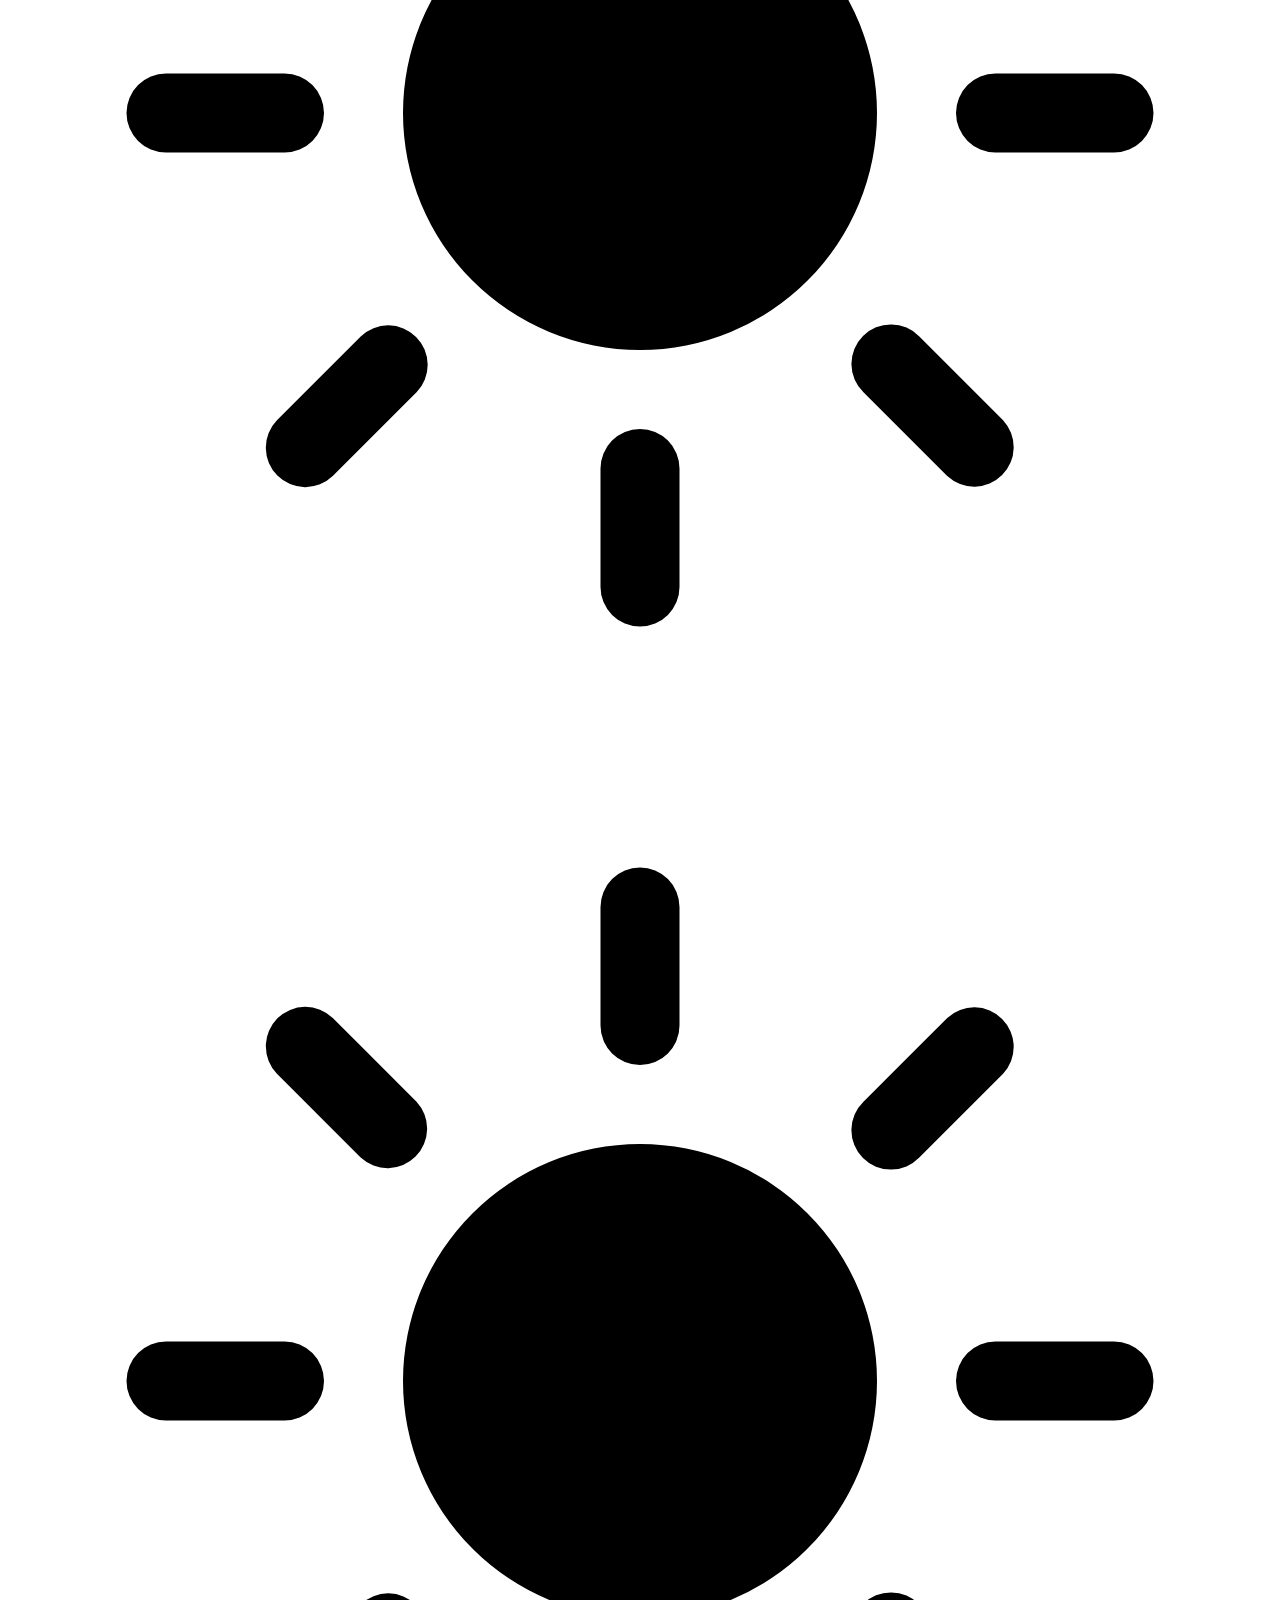
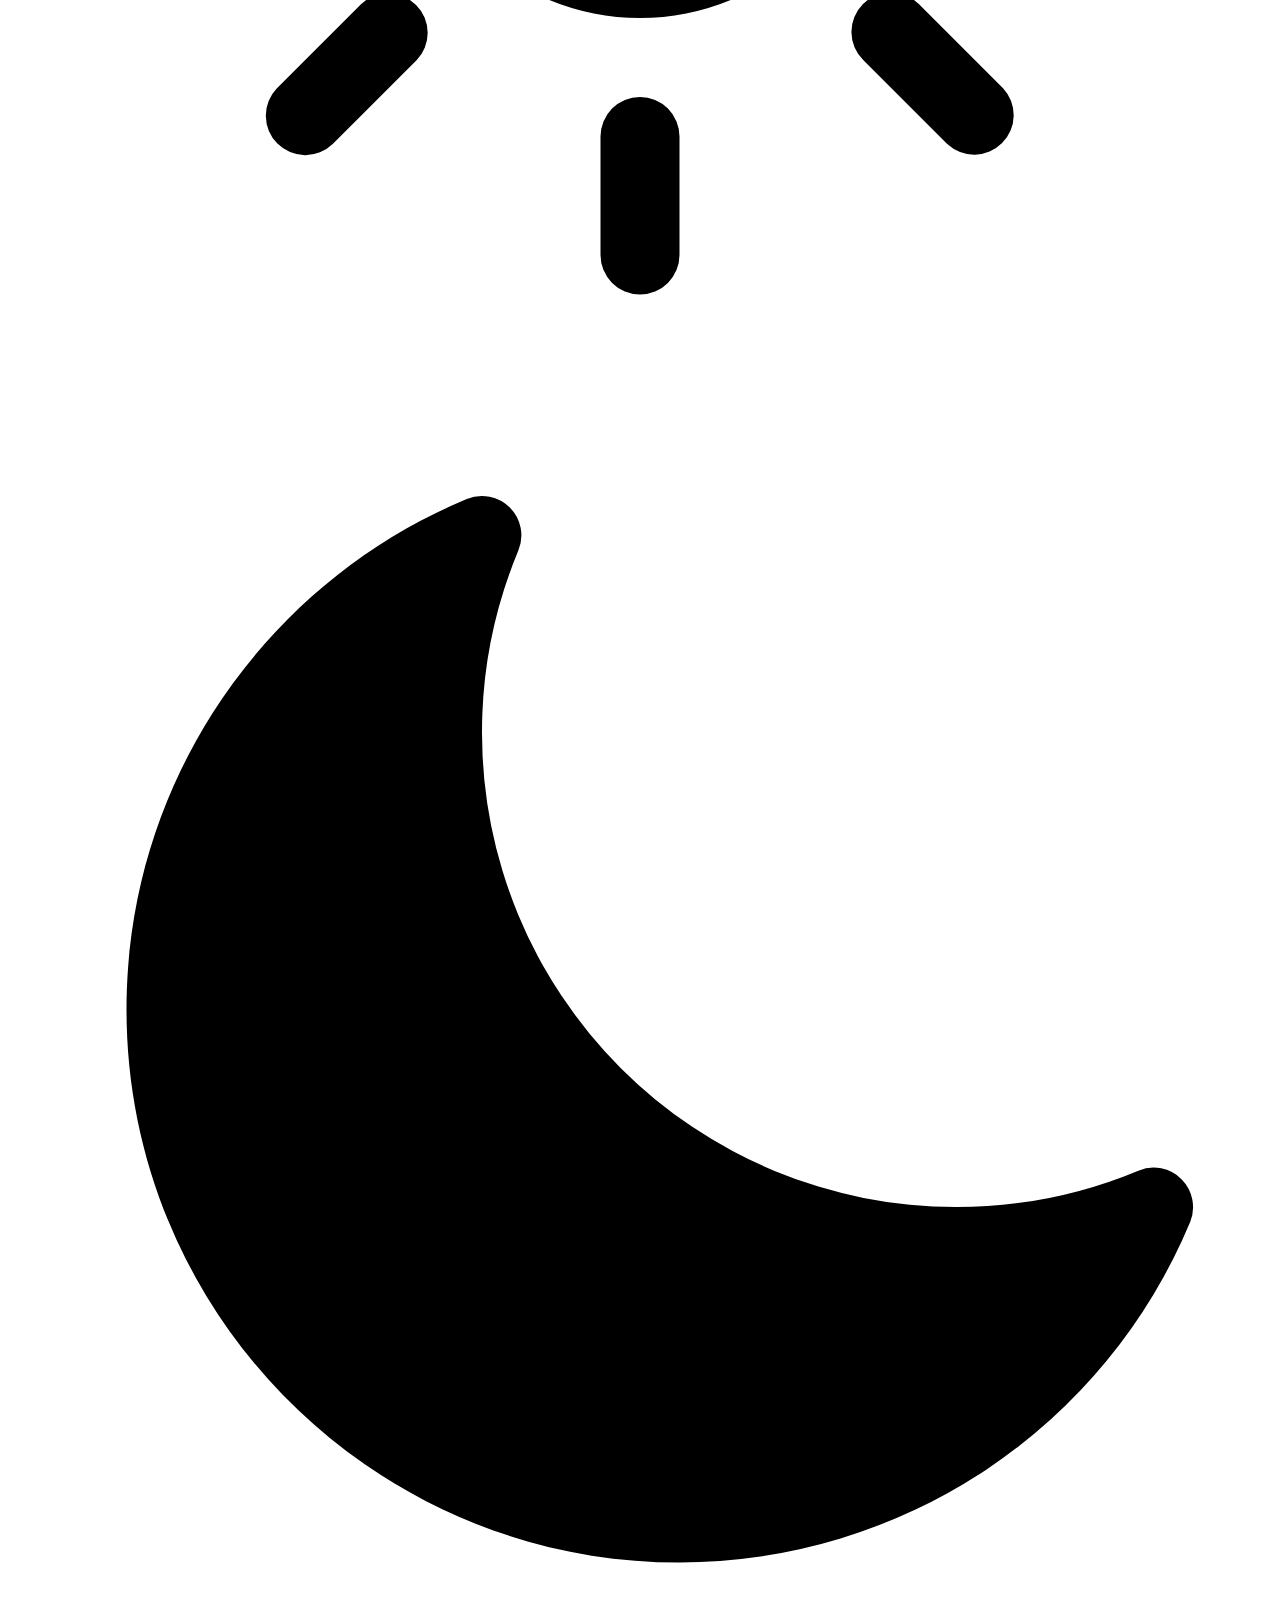
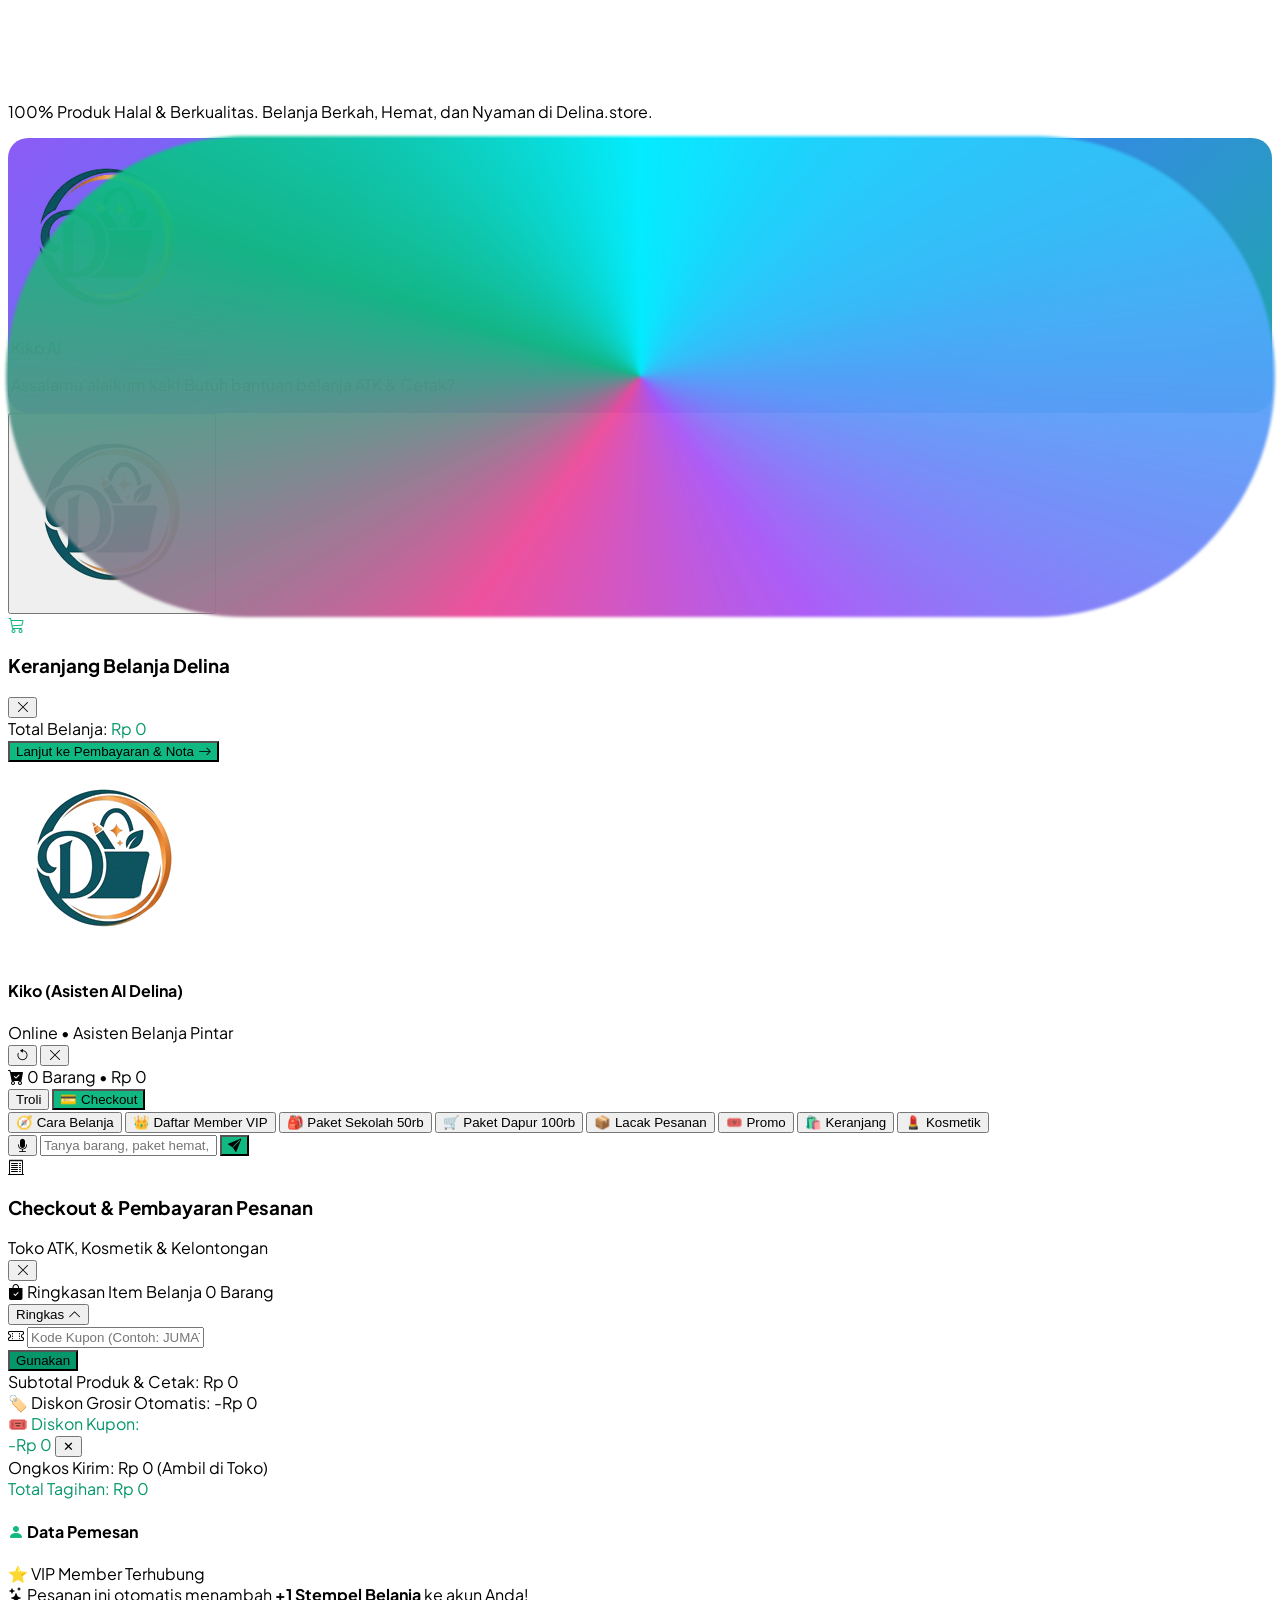
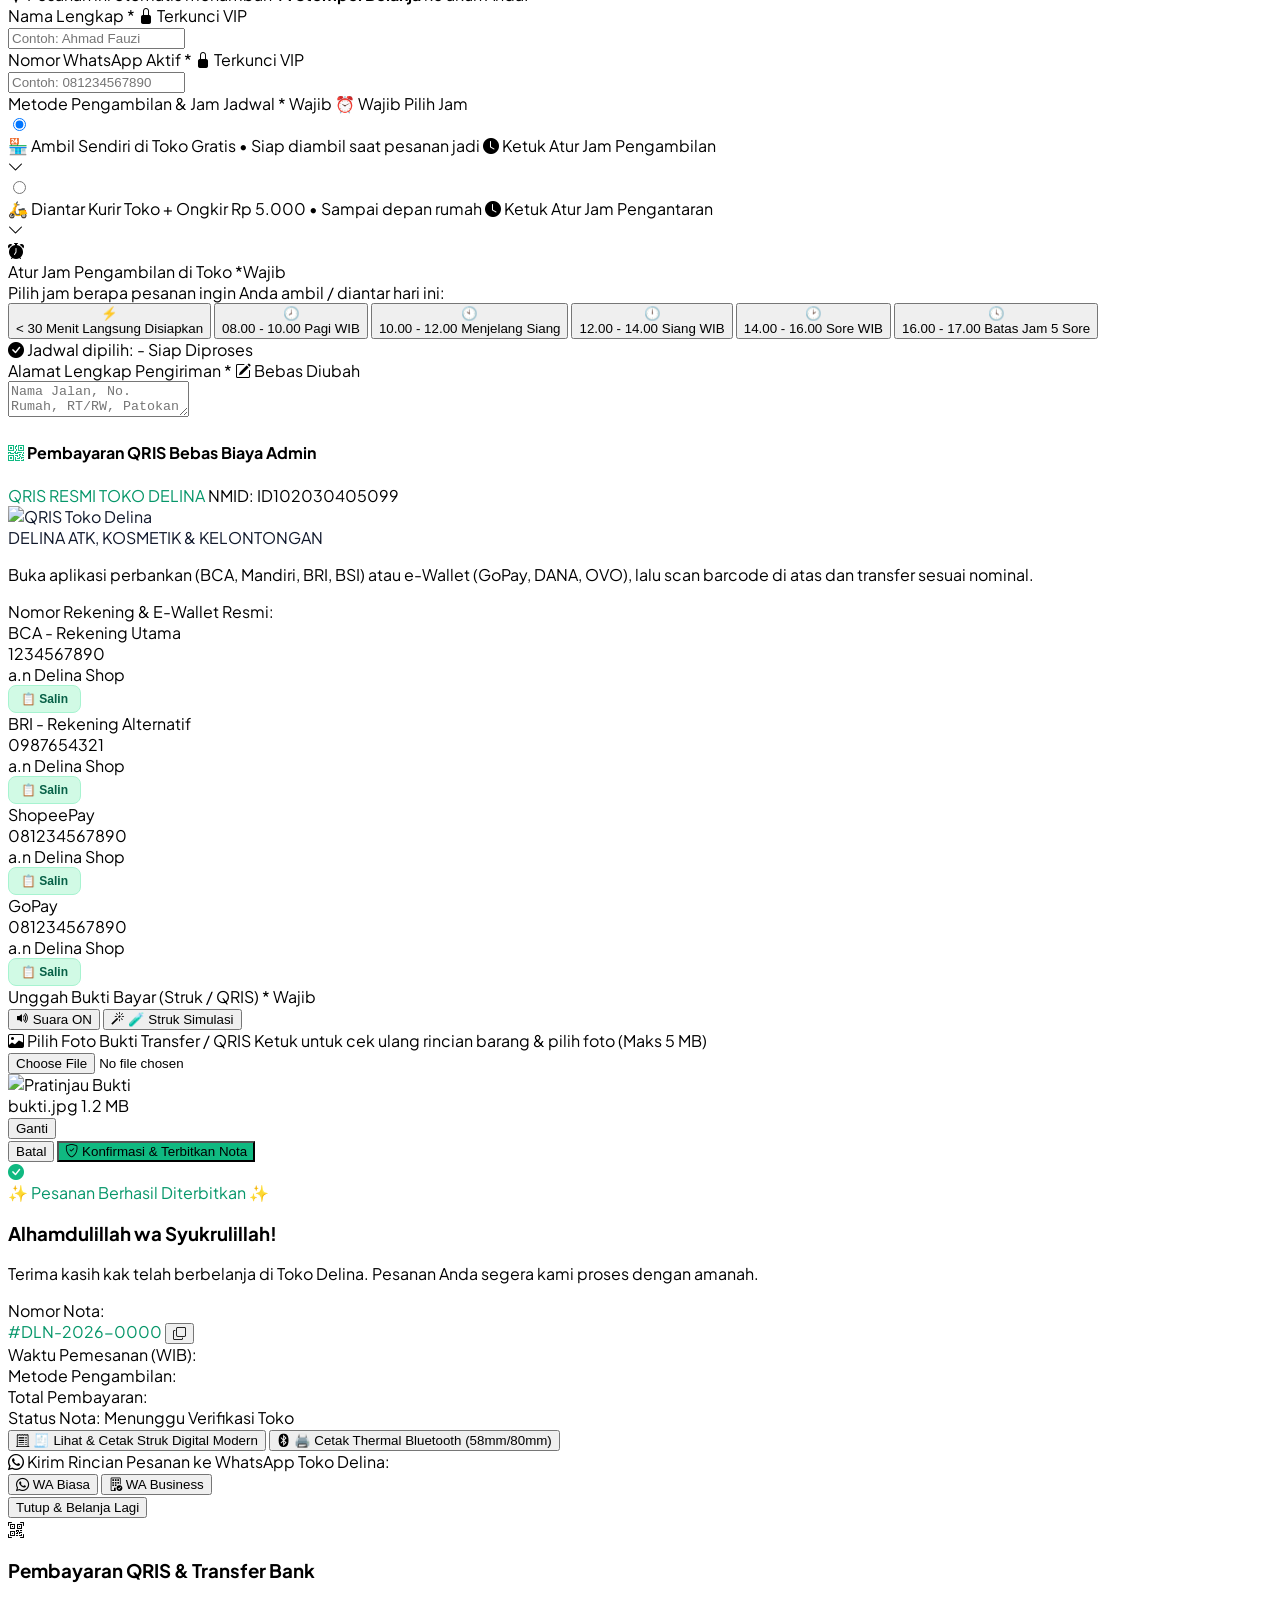
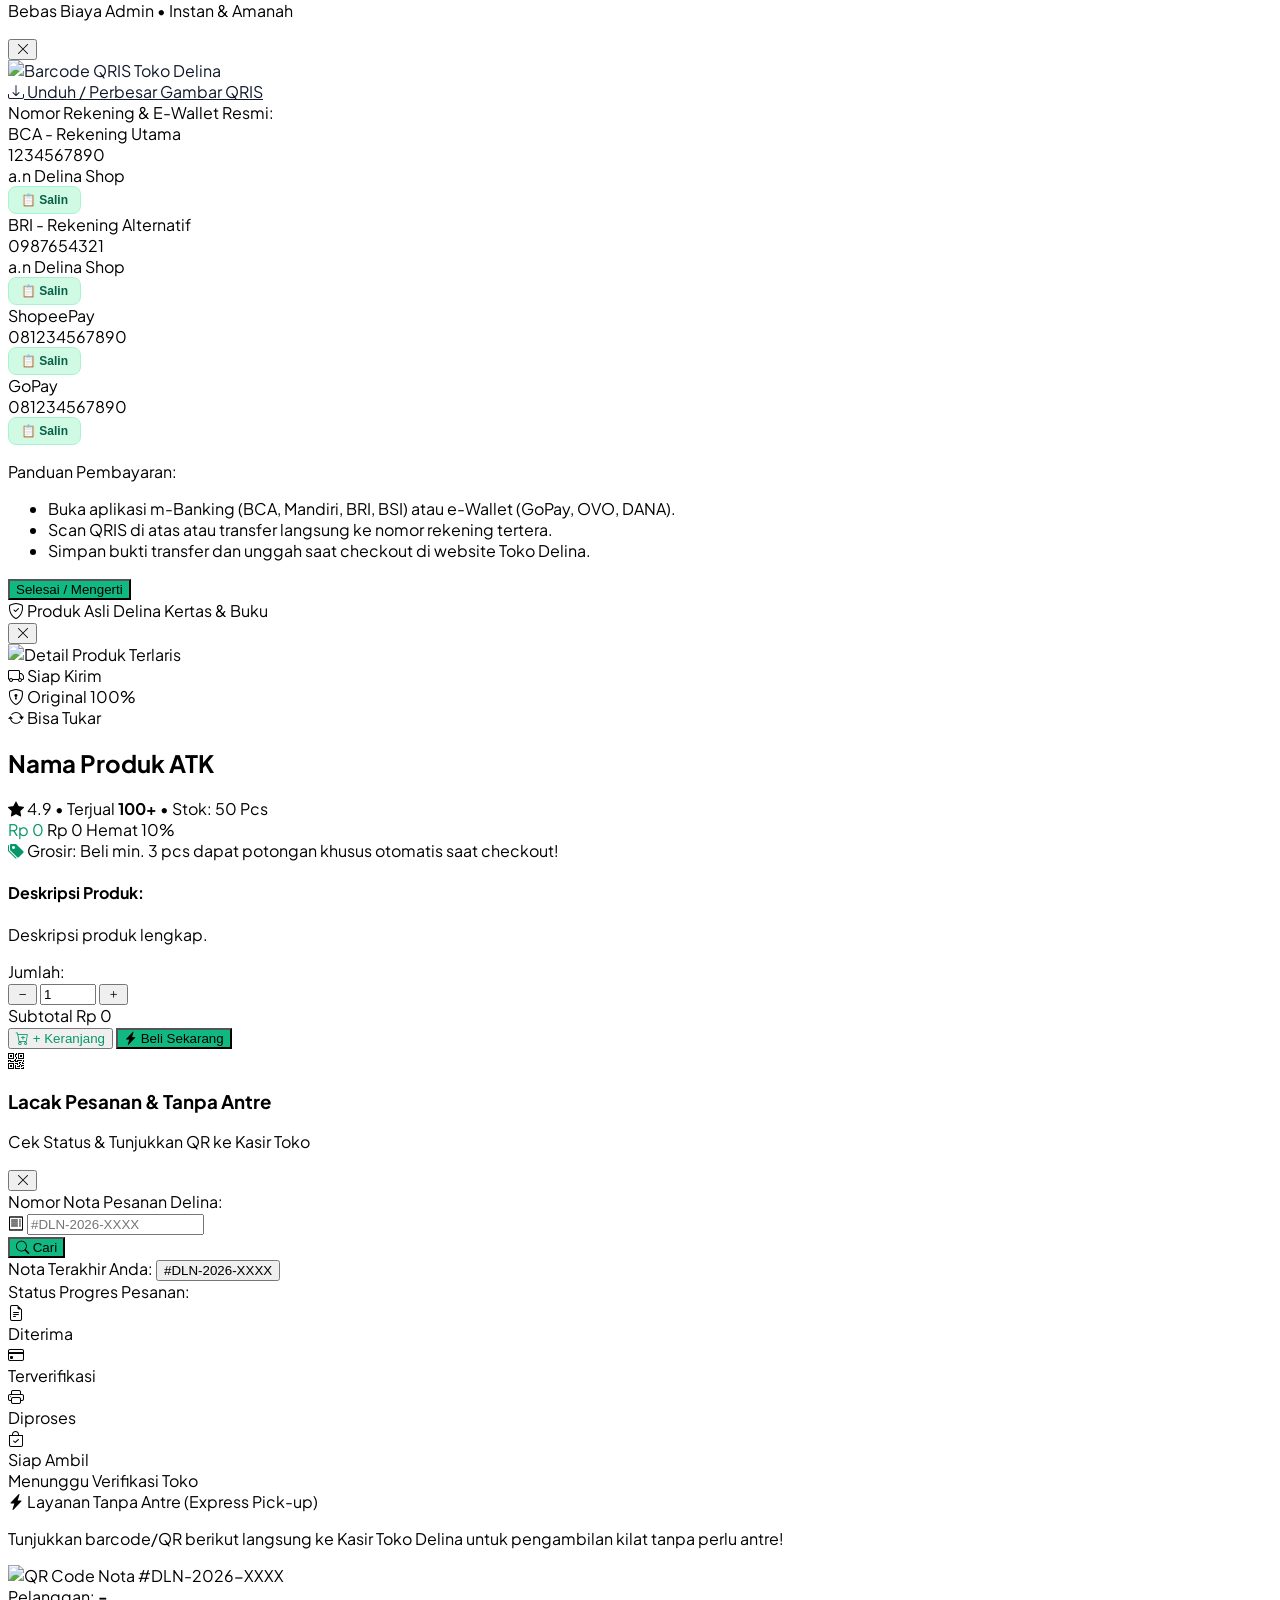
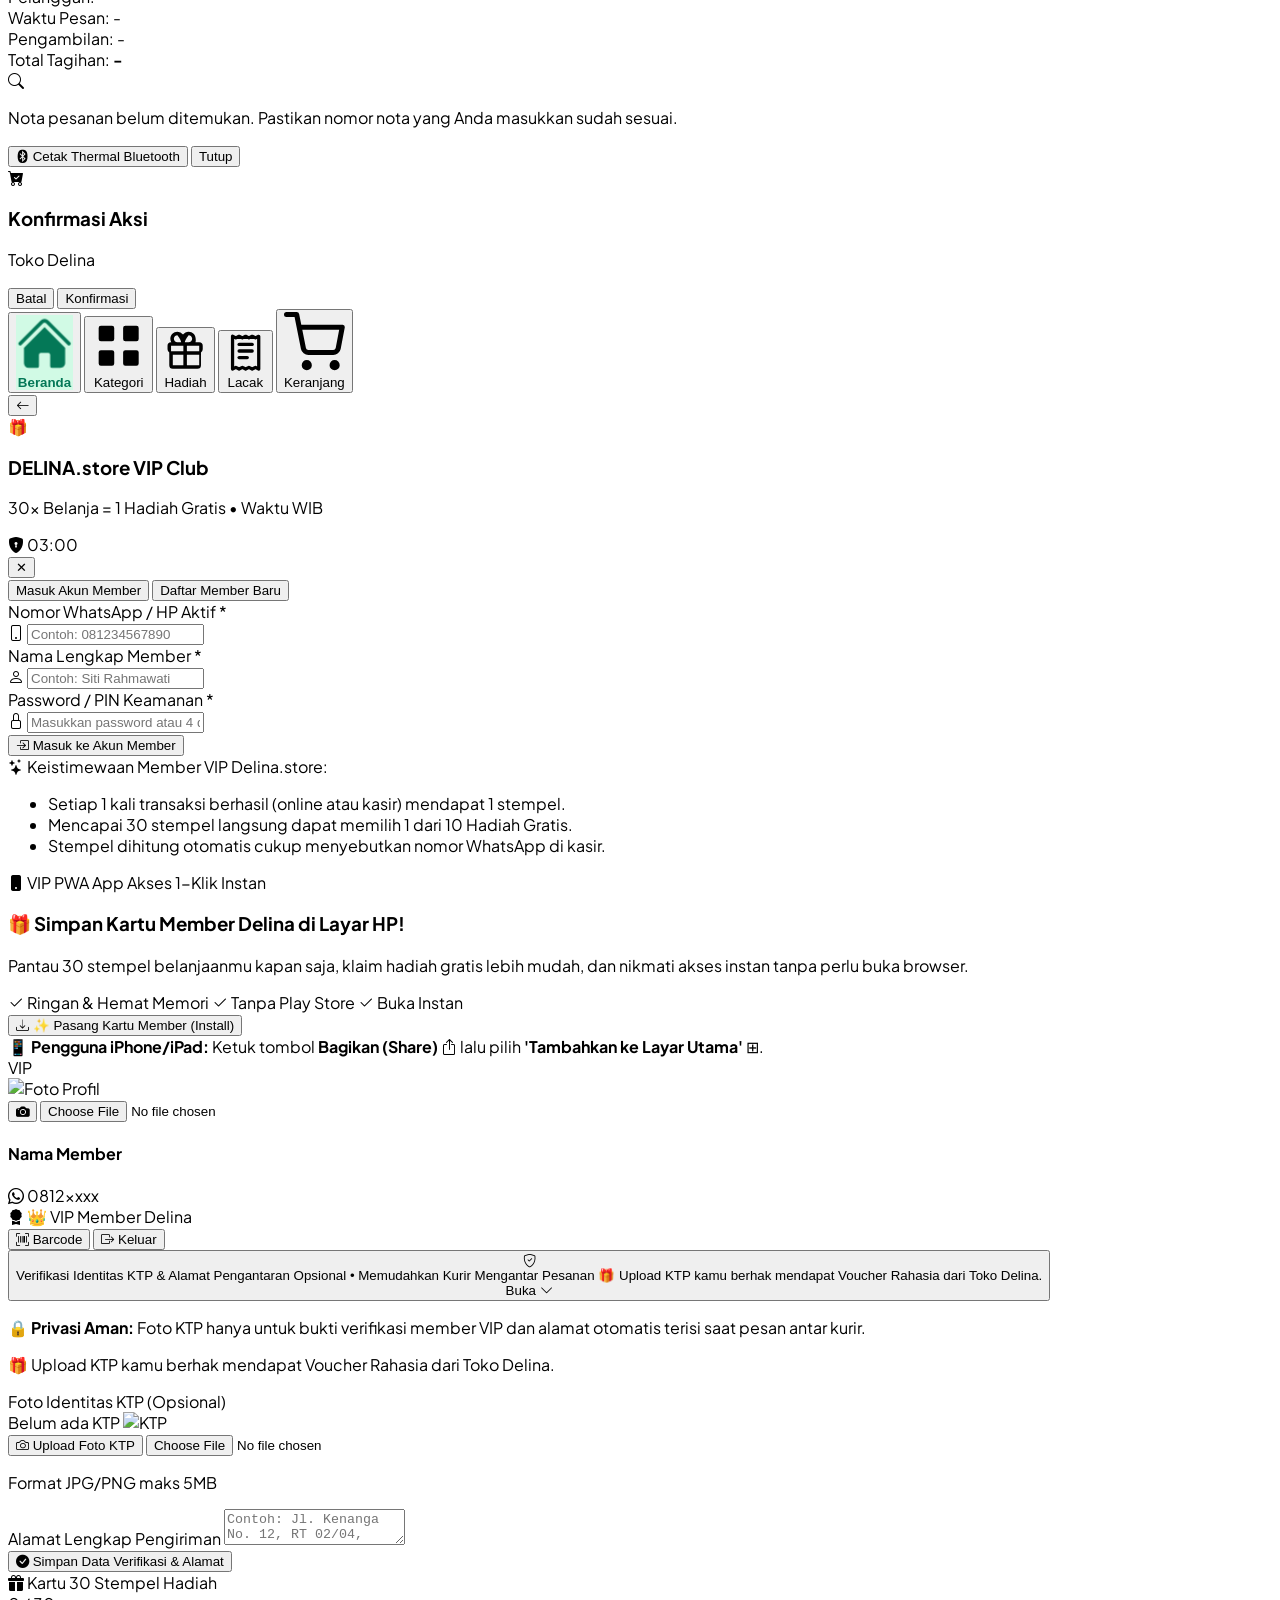
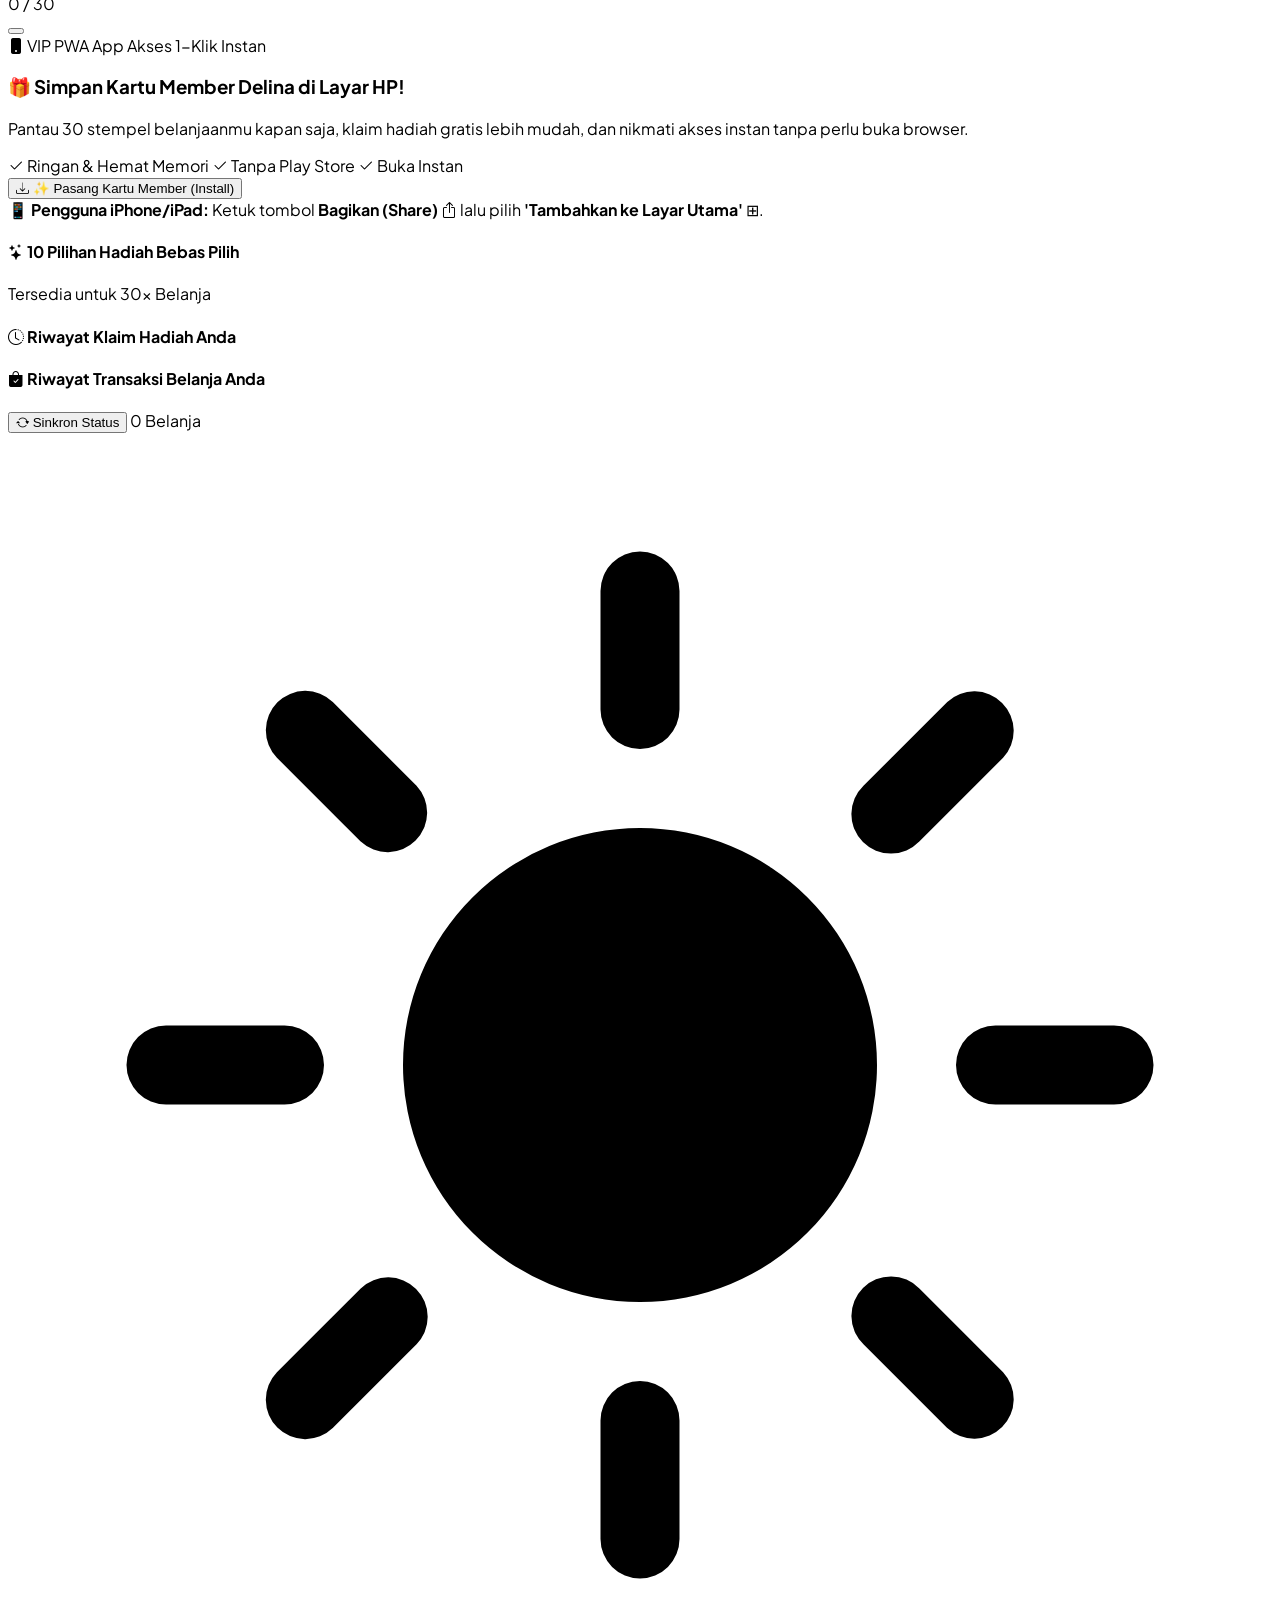
==== commit 3be21344: "feat: Full-Bleed Poster Immersive pop-up promo ala Alfagift, direct Hadiah & Member navigation, and " ====
--- a/frontend/index.html
+++ b/frontend/index.html
@@ -25,7 +25,7 @@
   <script>
     if ("serviceWorker" in navigator) {
       window.addEventListener("load", () => {
-        navigator.serviceWorker.register("./sw.js?v=20261105_05", { updateViaCache: "none" })
+        navigator.serviceWorker.register("./sw.js?v=20261106_01", { updateViaCache: "none" })
           .then((reg) => {
             console.log("PWA Service Worker terdaftar:", reg.scope);
             if (reg.update) reg.update();
@@ -104,7 +104,7 @@
   </script>
 
   <!-- Custom CSS -->
-  <link rel="stylesheet" href="./css/custom.css?v=20261105_05" />
+  <link rel="stylesheet" href="./css/custom.css?v=20261106_01" />
 </head>
 
 <body
@@ -236,46 +236,46 @@
     </div>
   </div>
 
-  <!-- ================= POP-UP BANNER PROMO CAROUSEL ALA ALFAGIFT ================= -->
-  <div id="welcomePromoCarouselModal" class="fixed inset-0 z-[95] bg-black/75 backdrop-blur-xs flex items-center justify-center p-4 transition-all duration-300 hidden opacity-0">
-    <!-- Card Container -->
-    <div class="w-full max-w-sm relative bg-white dark:bg-slate-900 rounded-2xl shadow-2xl overflow-hidden border border-emerald-500/20 transform transition-transform duration-300 scale-95" id="welcomePromoCard">
-      <!-- Tombol Close Bundar di Sudut Kanan Atas -->
-      <button id="closeWelcomePromoBtn" onclick="closeWelcomePromoModal()" class="absolute top-2.5 right-2.5 z-30 w-8 h-8 sm:w-9 sm:h-9 rounded-full bg-slate-900/80 hover:bg-rose-600 text-white border-2 border-white shadow-lg flex items-center justify-center text-sm font-black cursor-pointer active:scale-90 transition-all" aria-label="Tutup Promo">
+  <!-- ================= POP-UP BANNER PROMO CAROUSEL ALA ALFAGIFT (FULL-BLEED POSTER IMMERSIVE) ================= -->
+  <div id="welcomePromoCarouselModal" class="fixed inset-0 z-[105] bg-black/80 backdrop-blur-xs flex flex-col items-center justify-center p-3 sm:p-4 transition-all duration-300 hidden opacity-0">
+    <!-- Card Container Poster Vertikal Layar Penuh -->
+    <div class="w-full max-w-[340px] sm:max-w-[380px] h-[78vh] max-h-[580px] sm:max-h-[620px] relative rounded-3xl shadow-2xl overflow-hidden border border-white/20 ring-1 ring-black/40 transform transition-transform duration-300 scale-95 bg-slate-900 flex flex-col" id="welcomePromoCard">
+      <!-- Tombol Close Bundar Terapung di Sudut Kanan Atas -->
+      <button id="closeWelcomePromoBtn" onclick="closeWelcomePromoModal()" class="absolute top-3 right-3 z-30 w-8 h-8 sm:w-9 sm:h-9 rounded-full bg-black/60 hover:bg-rose-600 text-white border border-white/40 shadow-xl backdrop-blur-md flex items-center justify-center text-sm font-black cursor-pointer active:scale-90 transition-all" aria-label="Tutup Promo">
         ✕
       </button>
 
-      <!-- Carousel Area -->
-      <div class="relative w-full overflow-hidden select-none" id="welcomePromoCarouselContainer">
-        <!-- Track yang menampung semua slide (Flex layout) -->
-        <div id="welcomePromoTrack" class="flex transition-transform duration-500 ease-out" style="transform: translateX(0%);">
+      <!-- Carousel Area (Full Height) -->
+      <div class="relative w-full h-full overflow-hidden select-none flex-1" id="welcomePromoCarouselContainer">
+        <!-- Track yang menampung semua slide (Flex layout 100% height) -->
+        <div id="welcomePromoTrack" class="flex h-full transition-transform duration-500 ease-out" style="transform: translateX(0%);">
           <!-- Slides rendered dynamically via JS -->
         </div>
 
         <!-- Tombol Panah Navigasi Kiri & Kanan (Tipis elegan ala Alfagift) -->
-        <button id="promoPrevBtn" onclick="prevWelcomePromoSlide()" class="absolute left-2 top-1/2 -translate-y-1/2 z-20 w-8 h-8 rounded-full bg-white/80 dark:bg-slate-800/80 hover:bg-white dark:hover:bg-slate-700 text-gray-800 dark:text-gray-100 shadow-md flex items-center justify-center text-sm transition-all active:scale-90" aria-label="Slide Sebelumnya">
+        <button id="promoPrevBtn" onclick="prevWelcomePromoSlide()" class="absolute left-2.5 top-1/2 -translate-y-1/2 z-20 w-8 h-8 rounded-full bg-black/40 hover:bg-black/70 text-white border border-white/20 backdrop-blur-xs shadow-md flex items-center justify-center text-sm transition-all active:scale-90" aria-label="Slide Sebelumnya">
           <i class="bi bi-chevron-left font-bold"></i>
         </button>
-        <button id="promoNextBtn" onclick="nextWelcomePromoSlide()" class="absolute right-2 top-1/2 -translate-y-1/2 z-20 w-8 h-8 rounded-full bg-white/80 dark:bg-slate-800/80 hover:bg-white dark:hover:bg-slate-700 text-gray-800 dark:text-gray-100 shadow-md flex items-center justify-center text-sm transition-all active:scale-90" aria-label="Slide Selanjutnya">
+        <button id="promoNextBtn" onclick="nextWelcomePromoSlide()" class="absolute right-2.5 top-1/2 -translate-y-1/2 z-20 w-8 h-8 rounded-full bg-black/40 hover:bg-black/70 text-white border border-white/20 backdrop-blur-xs shadow-md flex items-center justify-center text-sm transition-all active:scale-90" aria-label="Slide Selanjutnya">
           <i class="bi bi-chevron-right font-bold"></i>
         </button>
-      </div>
-
-      <!-- Indikator Dots -->
-      <div id="welcomePromoDots" class="flex items-center justify-center gap-1.5 py-2.5 bg-slate-50 dark:bg-slate-800/60 border-t border-gray-100 dark:border-slate-800">
-        <!-- Dots dinamis via JS -->
-      </div>
-
-      <!-- Footer Opsi: "Jangan tampilkan lagi hari ini" -->
-      <div class="px-4 py-2.5 bg-slate-100/90 dark:bg-slate-900 border-t border-gray-100 dark:border-slate-800/80 flex items-center justify-between text-xs text-gray-600 dark:text-gray-300">
-        <label class="flex items-center gap-2 cursor-pointer select-none">
-          <input type="checkbox" id="dontShowPromoTodayCheck" class="w-3.5 h-3.5 rounded text-emerald-600 focus:ring-emerald-500 border-gray-300 cursor-pointer">
-          <span class="text-[11px] text-gray-500 dark:text-gray-400">Jangan tampilkan lagi hari ini</span>
-        </label>
-        <button onclick="closeWelcomePromoModal()" class="text-[11px] font-semibold text-emerald-600 dark:text-emerald-400 hover:underline">
-          Tutup
-        </button>
-      </div>
+
+        <!-- Indikator Dots Melayang di Bagian Bawah Poster -->
+        <div id="welcomePromoDots" class="absolute bottom-2.5 left-0 right-0 z-20 flex items-center justify-center gap-1.5 py-1 pointer-events-auto">
+          <!-- Dots dinamis via JS -->
+        </div>
+      </div>
+    </div>
+
+    <!-- Opsi Luar di Bawah Poster: "Jangan tampilkan lagi hari ini" -->
+    <div class="mt-3 flex items-center justify-between w-full max-w-[340px] sm:max-w-[380px] px-2 text-xs text-white/80">
+      <label class="flex items-center gap-2 cursor-pointer select-none">
+        <input type="checkbox" id="dontShowPromoTodayCheck" class="w-3.5 h-3.5 rounded text-emerald-500 focus:ring-emerald-400 border-white/40 bg-black/40 cursor-pointer">
+        <span class="text-[11px] text-white/80 drop-shadow-sm font-medium">Jangan tampilkan lagi hari ini</span>
+      </label>
+      <button onclick="closeWelcomePromoModal()" class="text-[11px] font-semibold text-emerald-300 hover:text-white underline drop-shadow-sm">
+        Lewati
+      </button>
     </div>
   </div>
 
@@ -2172,7 +2172,7 @@
        HALAMAN / MODAL MEMBER & ROYALTY DELINA.STORE (FULLSCREEN NATIVE DI MOBILE)
        ========================================================= -->
   <div id="memberModal"
-    class="fixed inset-0 bg-white sm:bg-black/60 sm:backdrop-blur-xs z-50 hidden items-stretch sm:items-center justify-center p-0 sm:p-4">
+    class="fixed inset-0 bg-white sm:bg-black/60 sm:backdrop-blur-xs z-[110] hidden items-stretch sm:items-center justify-center p-0 sm:p-4">
     <div
       class="bg-slate-50 sm:bg-white w-full h-full sm:h-auto sm:max-w-xl rounded-none sm:rounded-3xl shadow-none sm:shadow-2xl overflow-hidden border-0 sm:border sm:border-emerald-100 flex flex-col sm:max-h-[92vh] animate-fadeIn">
 
@@ -3313,9 +3313,9 @@
   </div>
 
   <!-- Berkas Konfigurasi, Modul Printer Bluetooth & Logika Utama (Versi Terbaru) -->
-  <script src="./js/config.js?v=20261105_05"></script>
-  <script src="./js/printer.js?v=20261105_05"></script>
-  <script src="./js/app.js?v=20261105_05"></script>
+  <script src="./js/config.js?v=20261106_01"></script>
+  <script src="./js/printer.js?v=20261106_01"></script>
+  <script src="./js/app.js?v=20261106_01"></script>
 
 </body>
 
--- a/frontend/css/custom.css
+++ b/frontend/css/custom.css
@@ -898,13 +898,15 @@
 /* CAROUSEL DOTS STYLING */
 .promo-dot {
   transition: all 0.35s cubic-bezier(0.4, 0, 0.2, 1);
+  box-shadow: 0 1px 3px rgba(0,0,0,0.5);
 }
 .promo-dot.active {
   width: 1.5rem !important;
-  background-color: #059669 !important;
-}
-
-
-
-
-
+  background-color: #34d399 !important;
+  box-shadow: 0 0 10px rgba(52, 211, 153, 0.9) !important;
+}
+
+
+
+
+
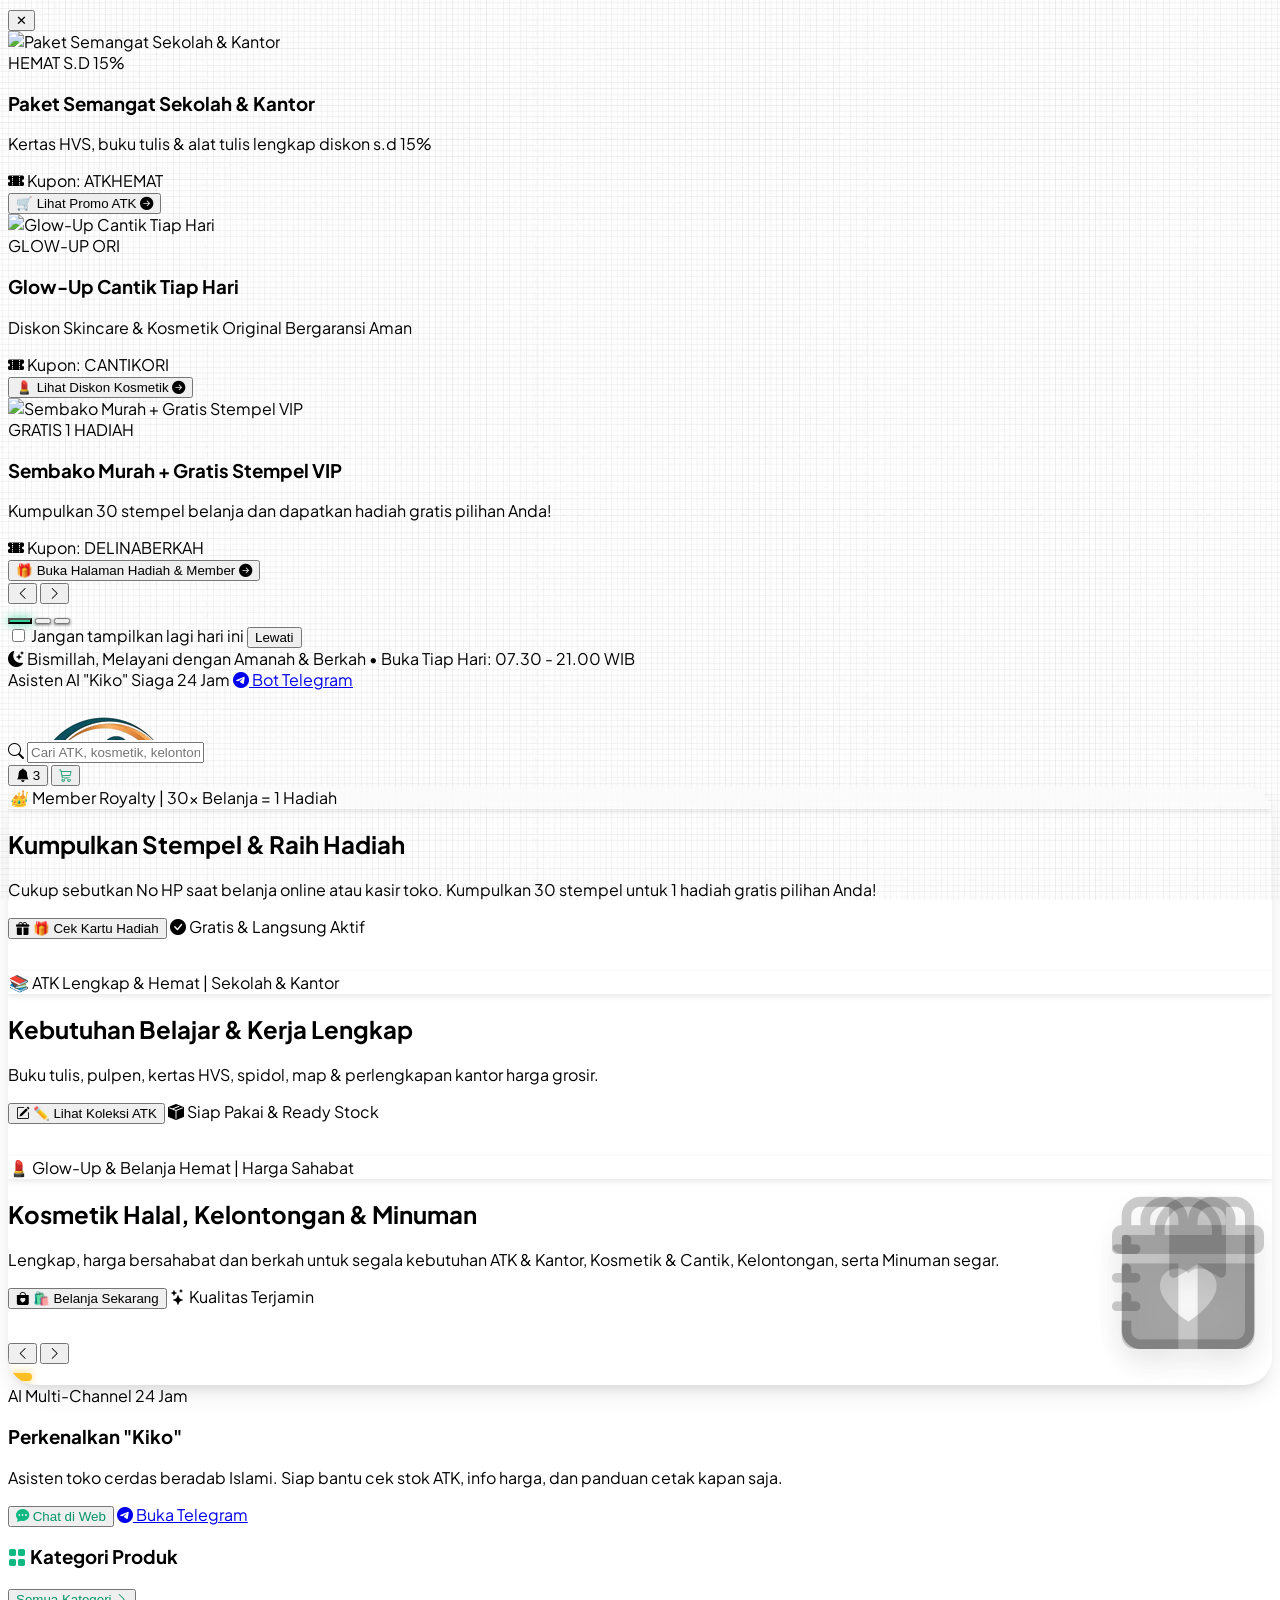
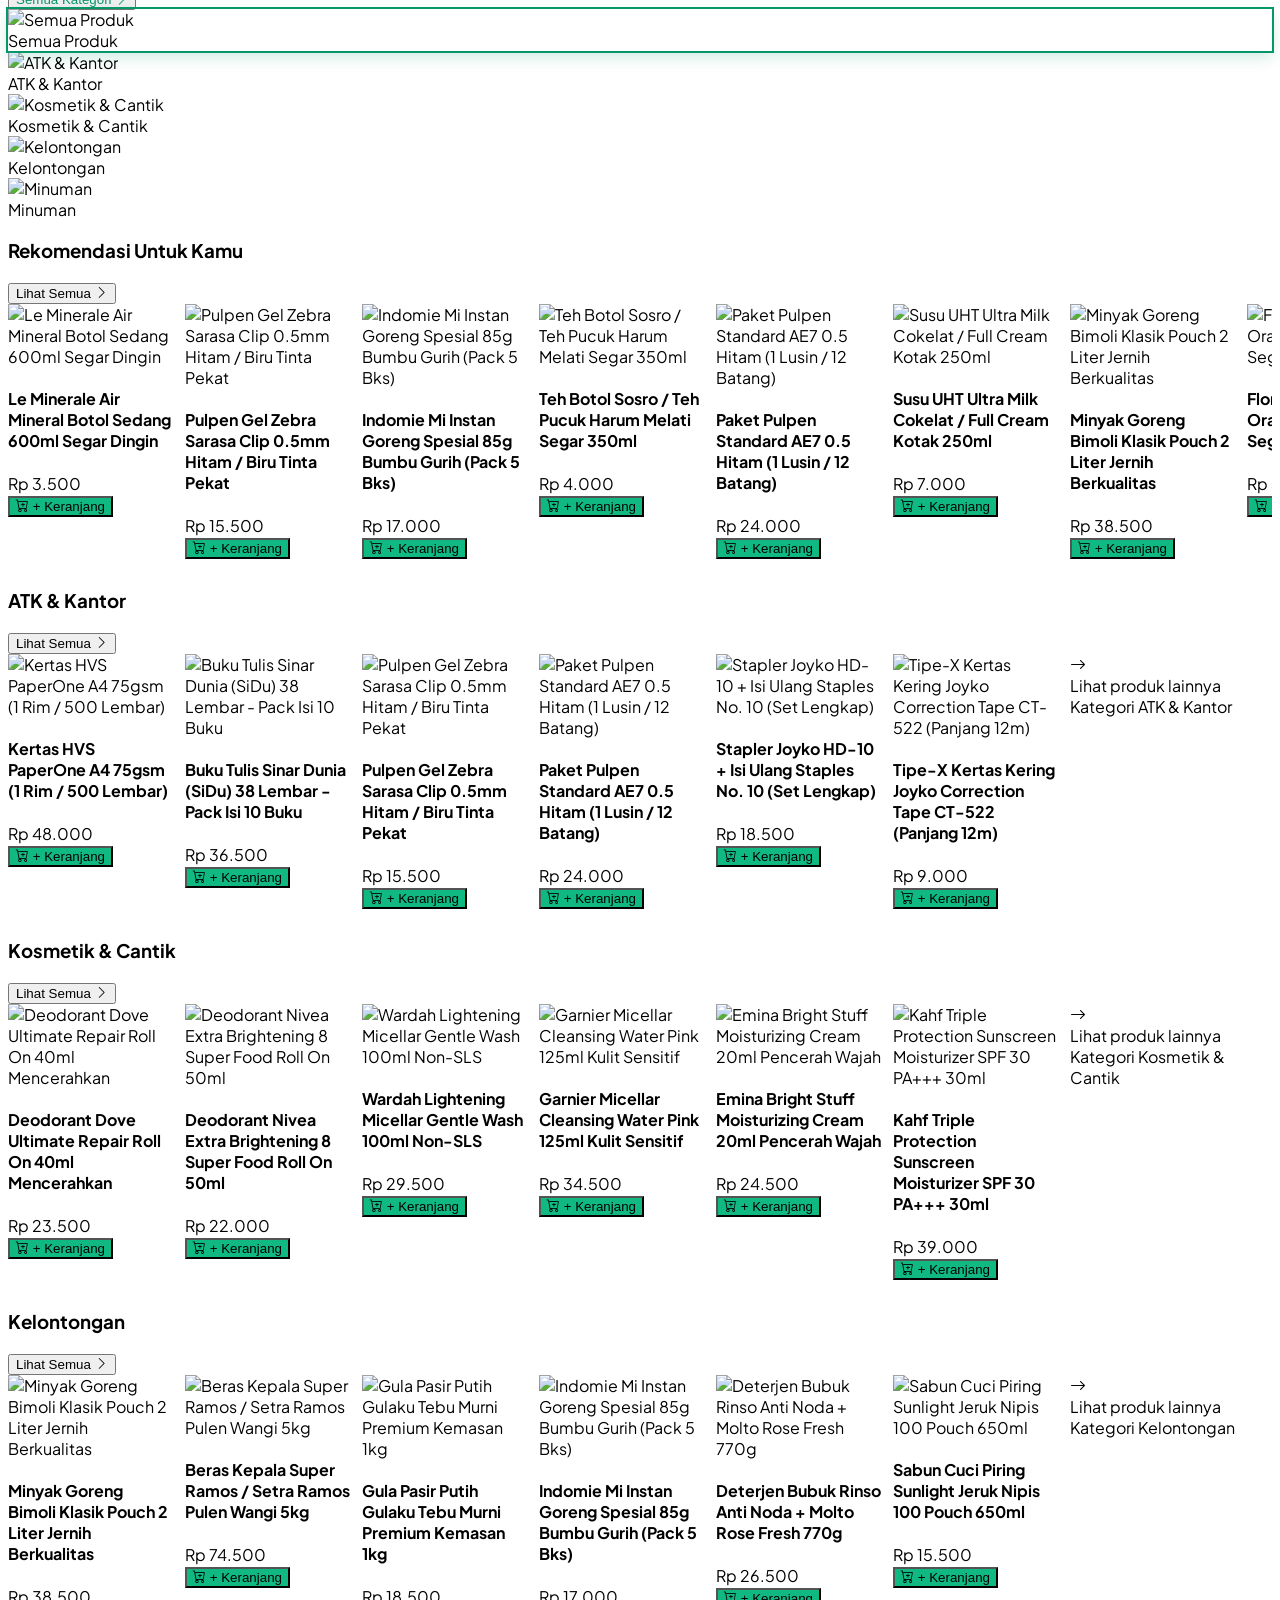
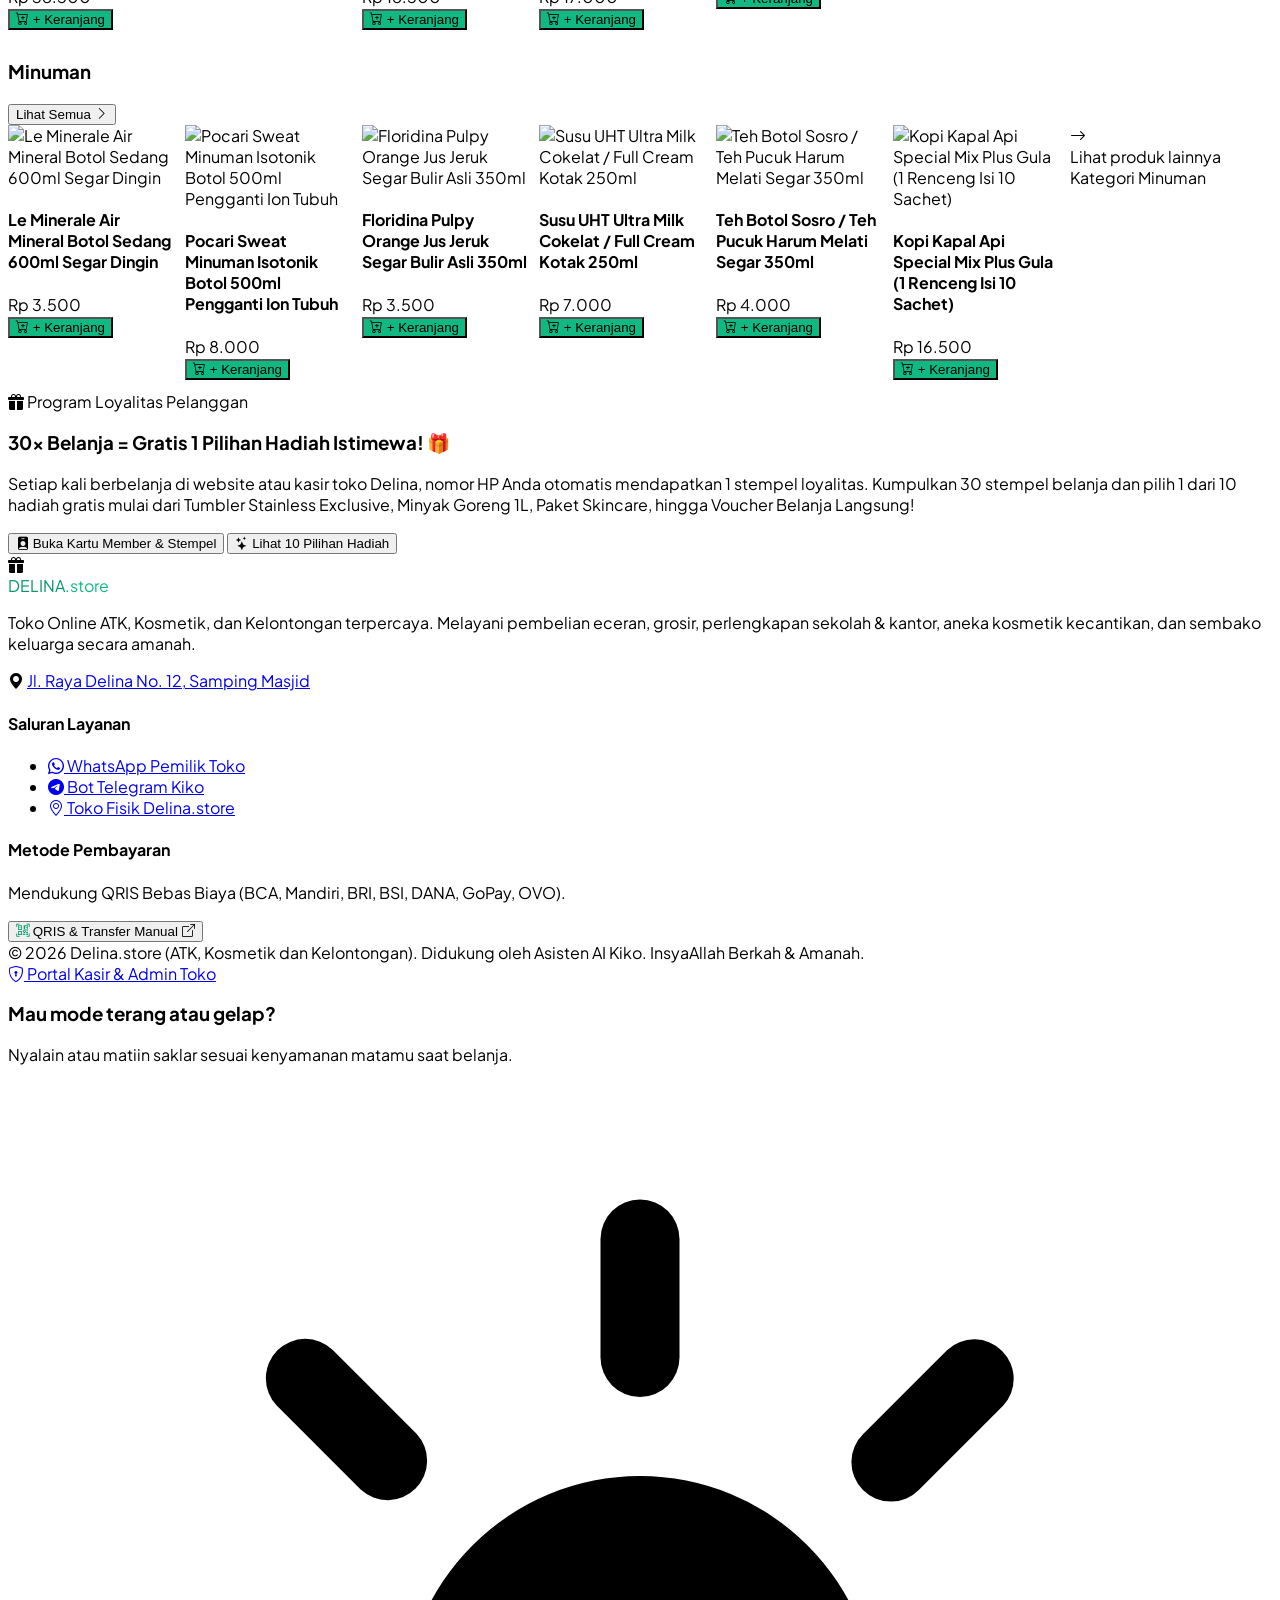
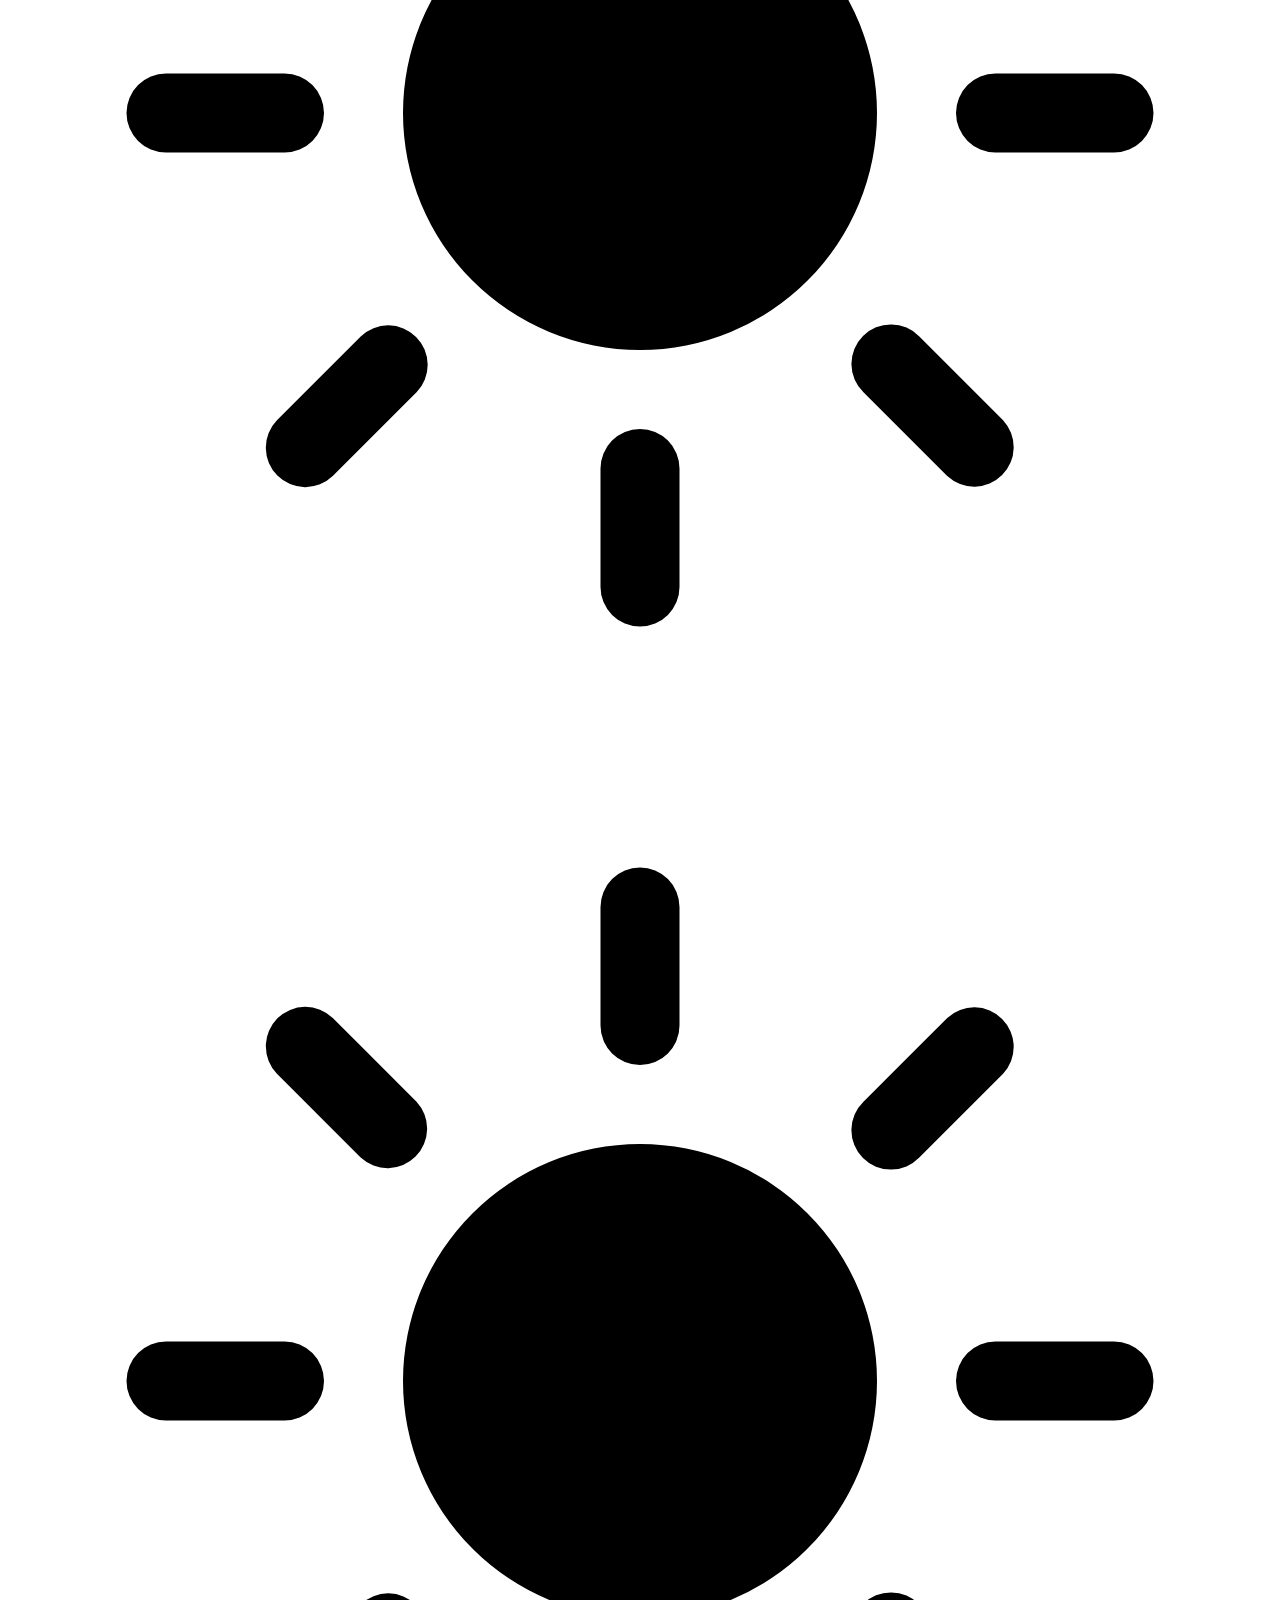
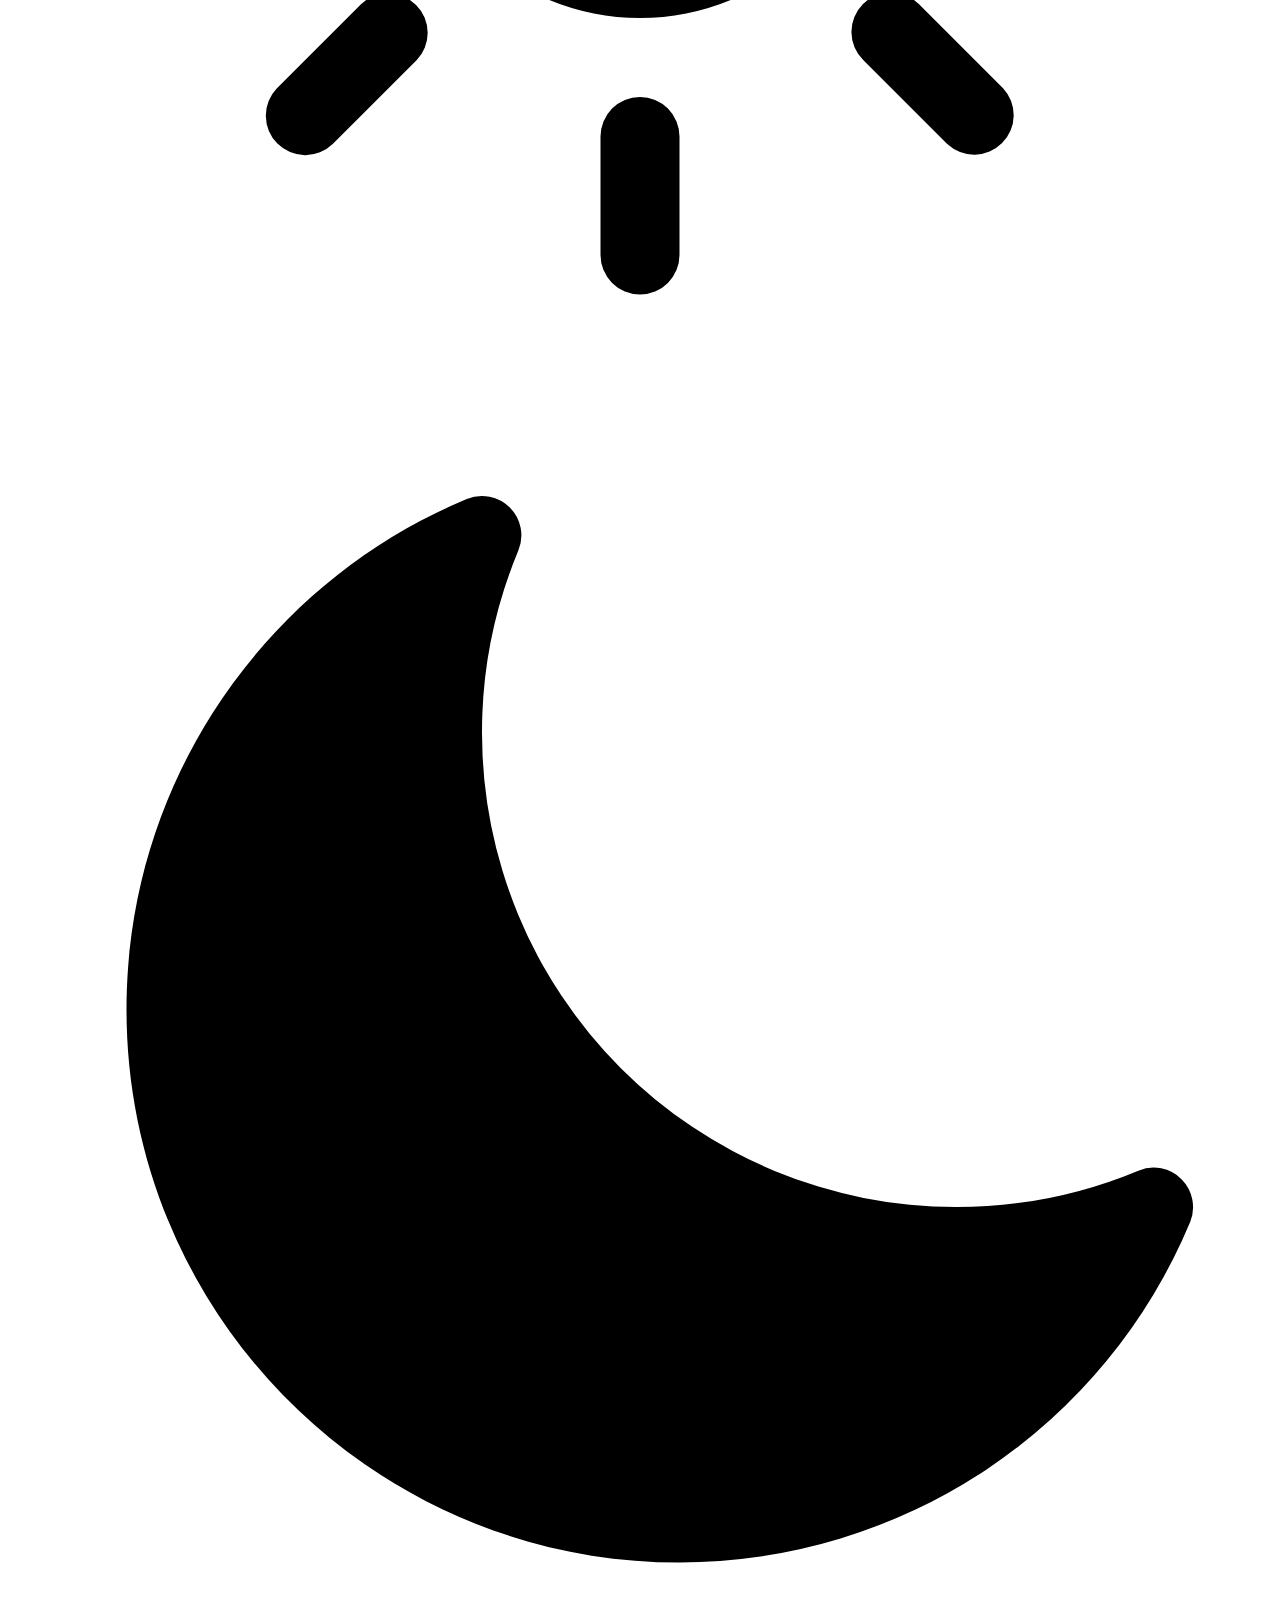
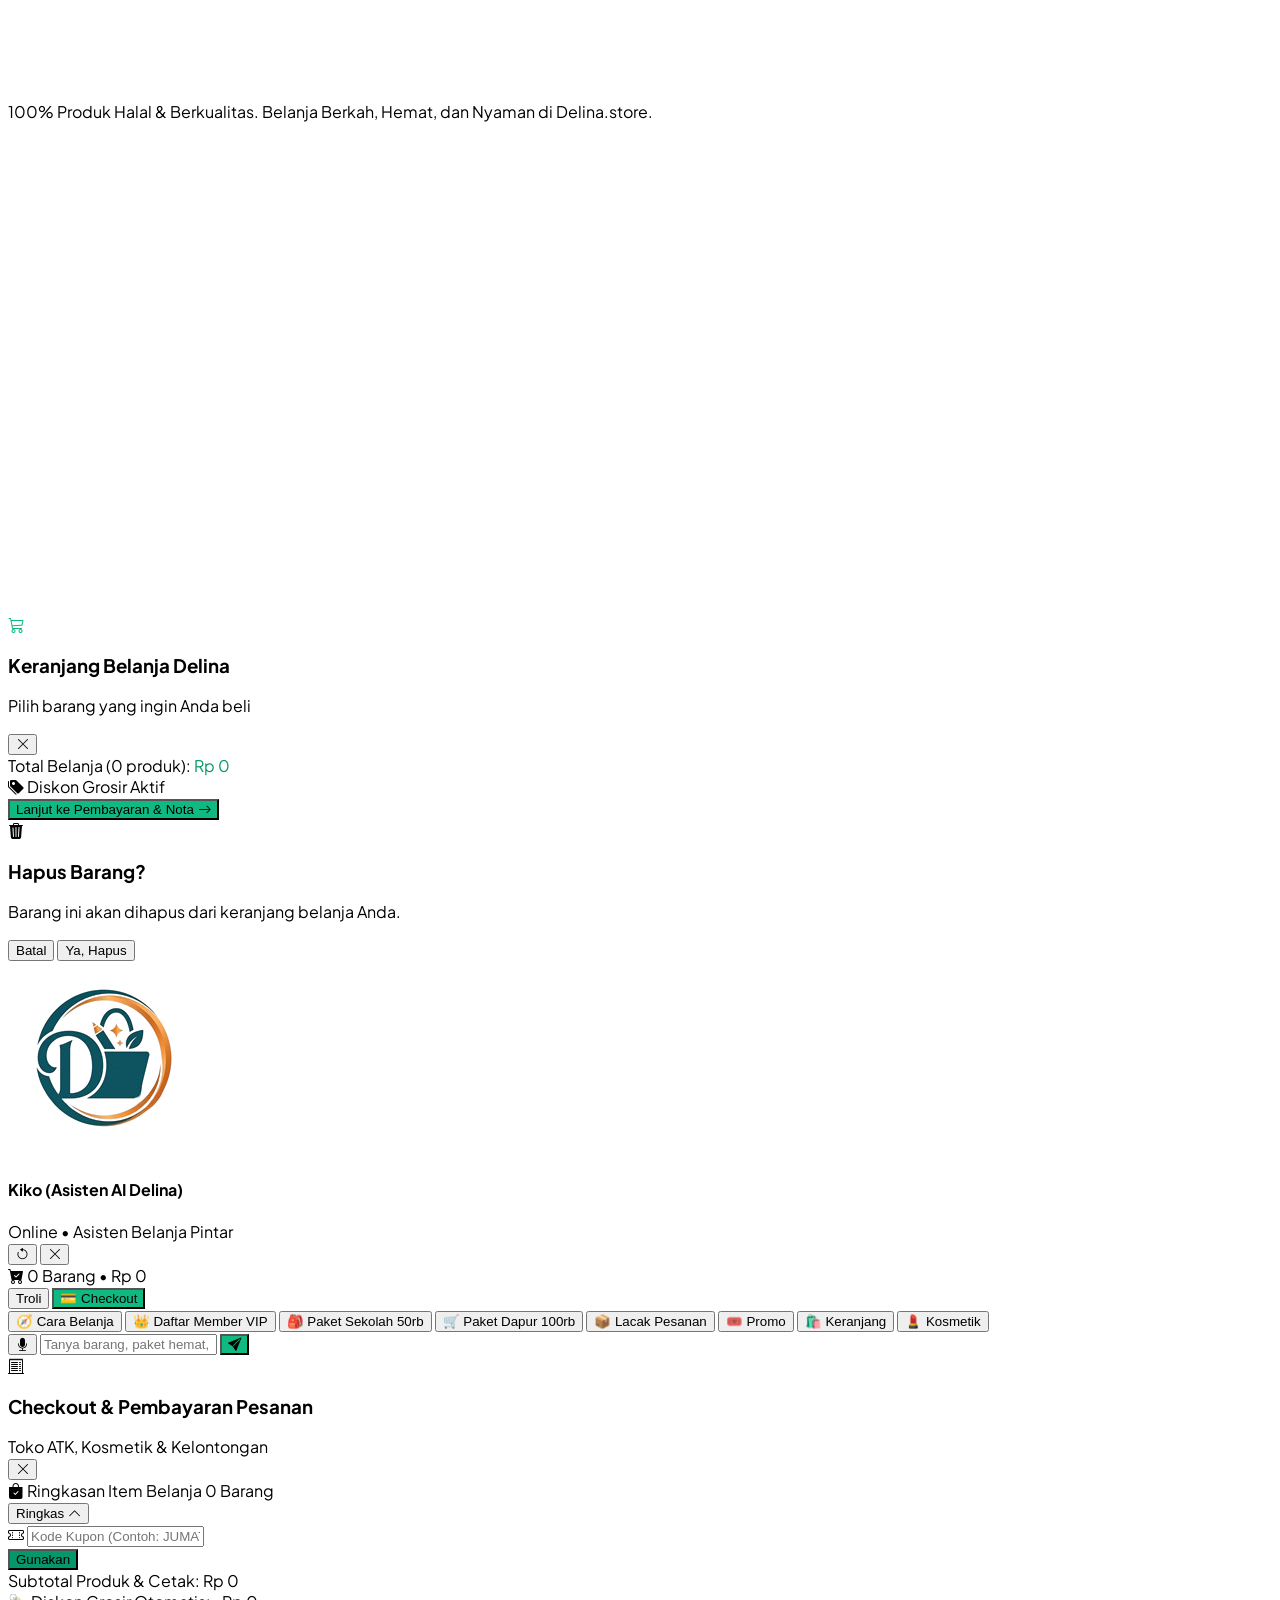
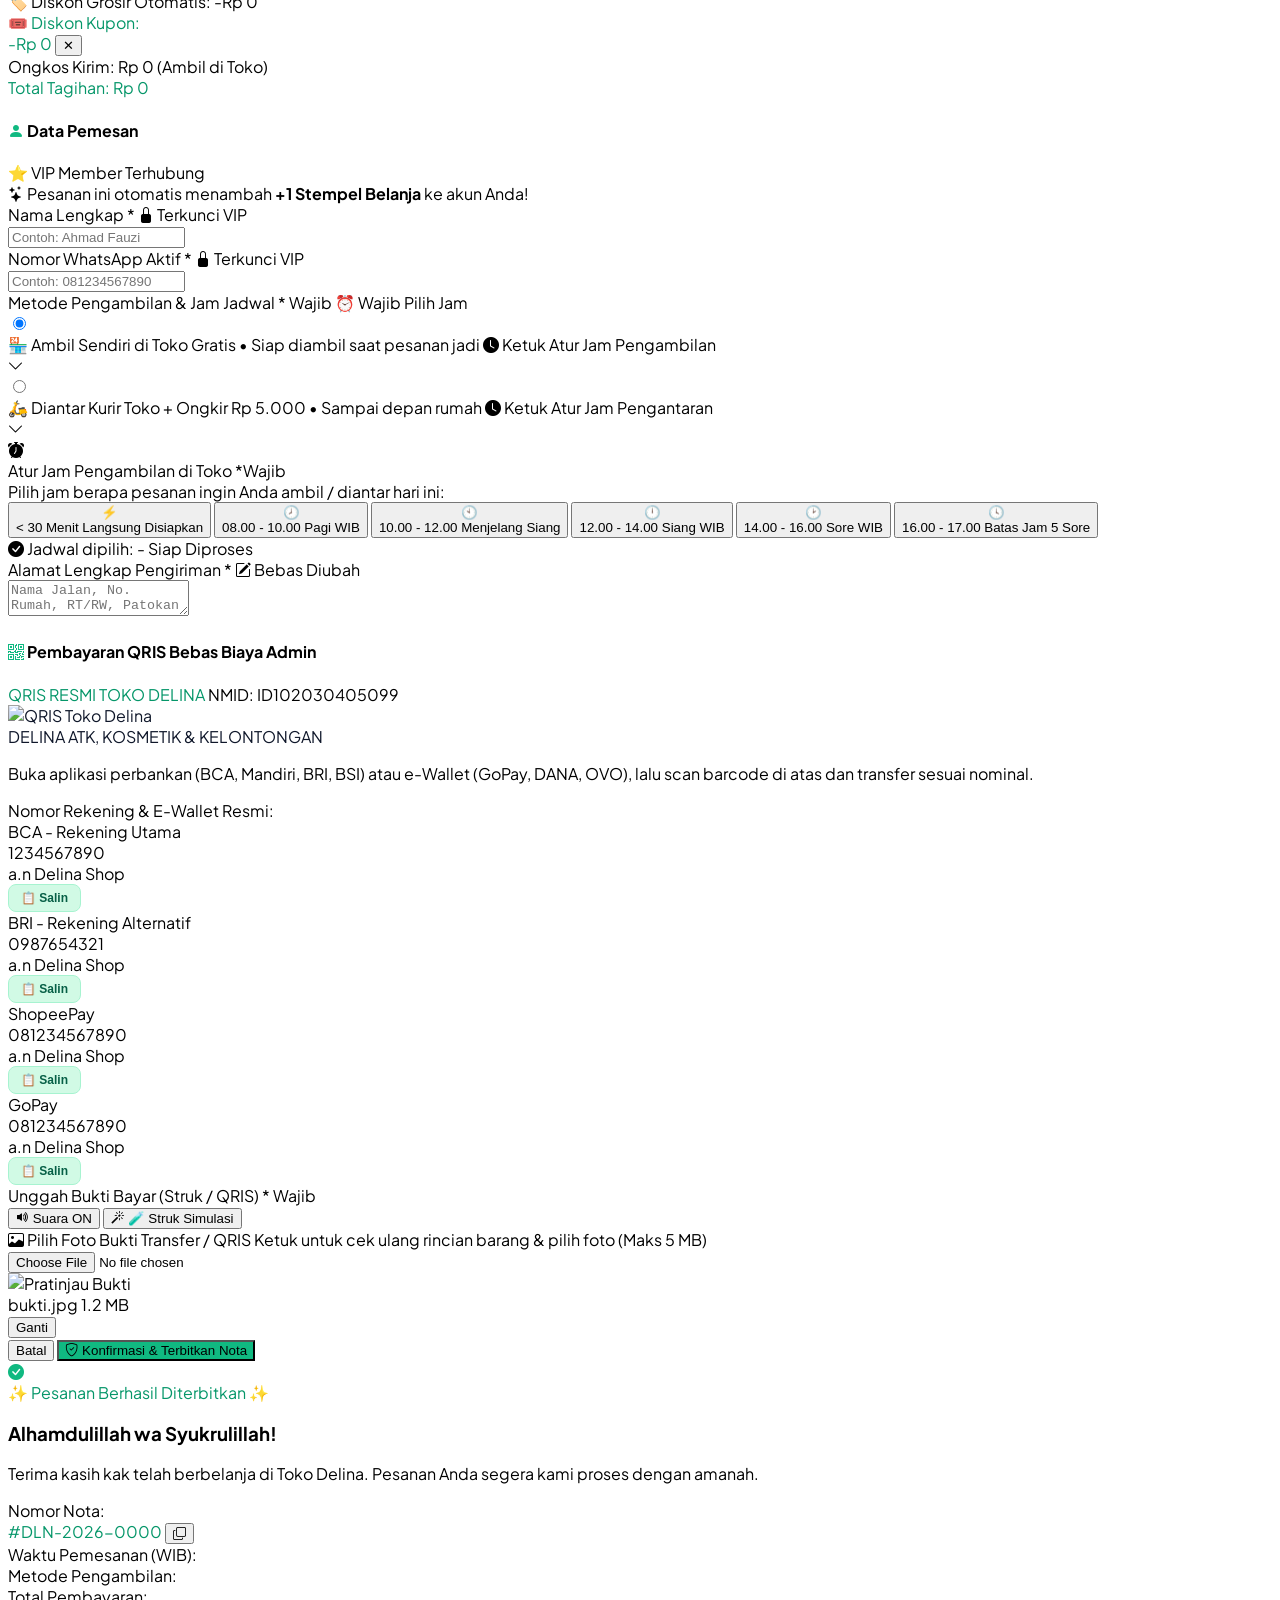
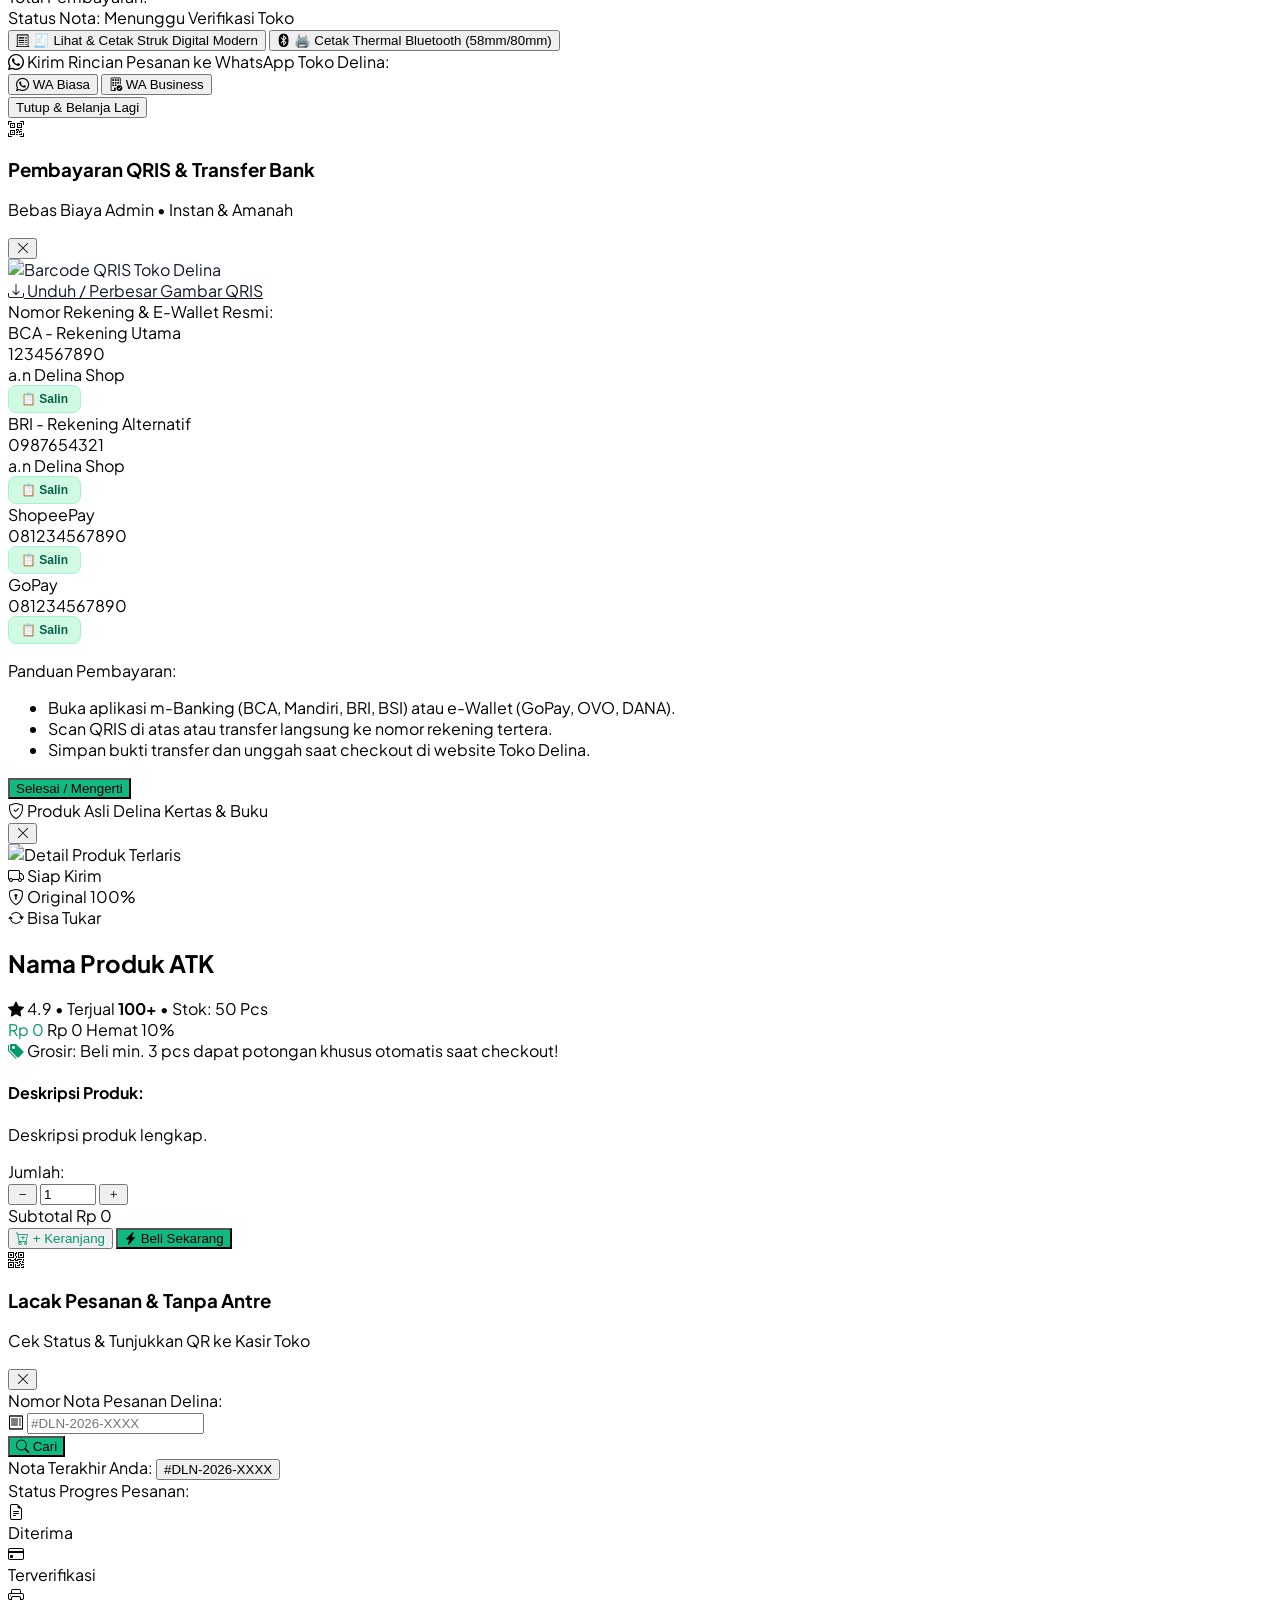
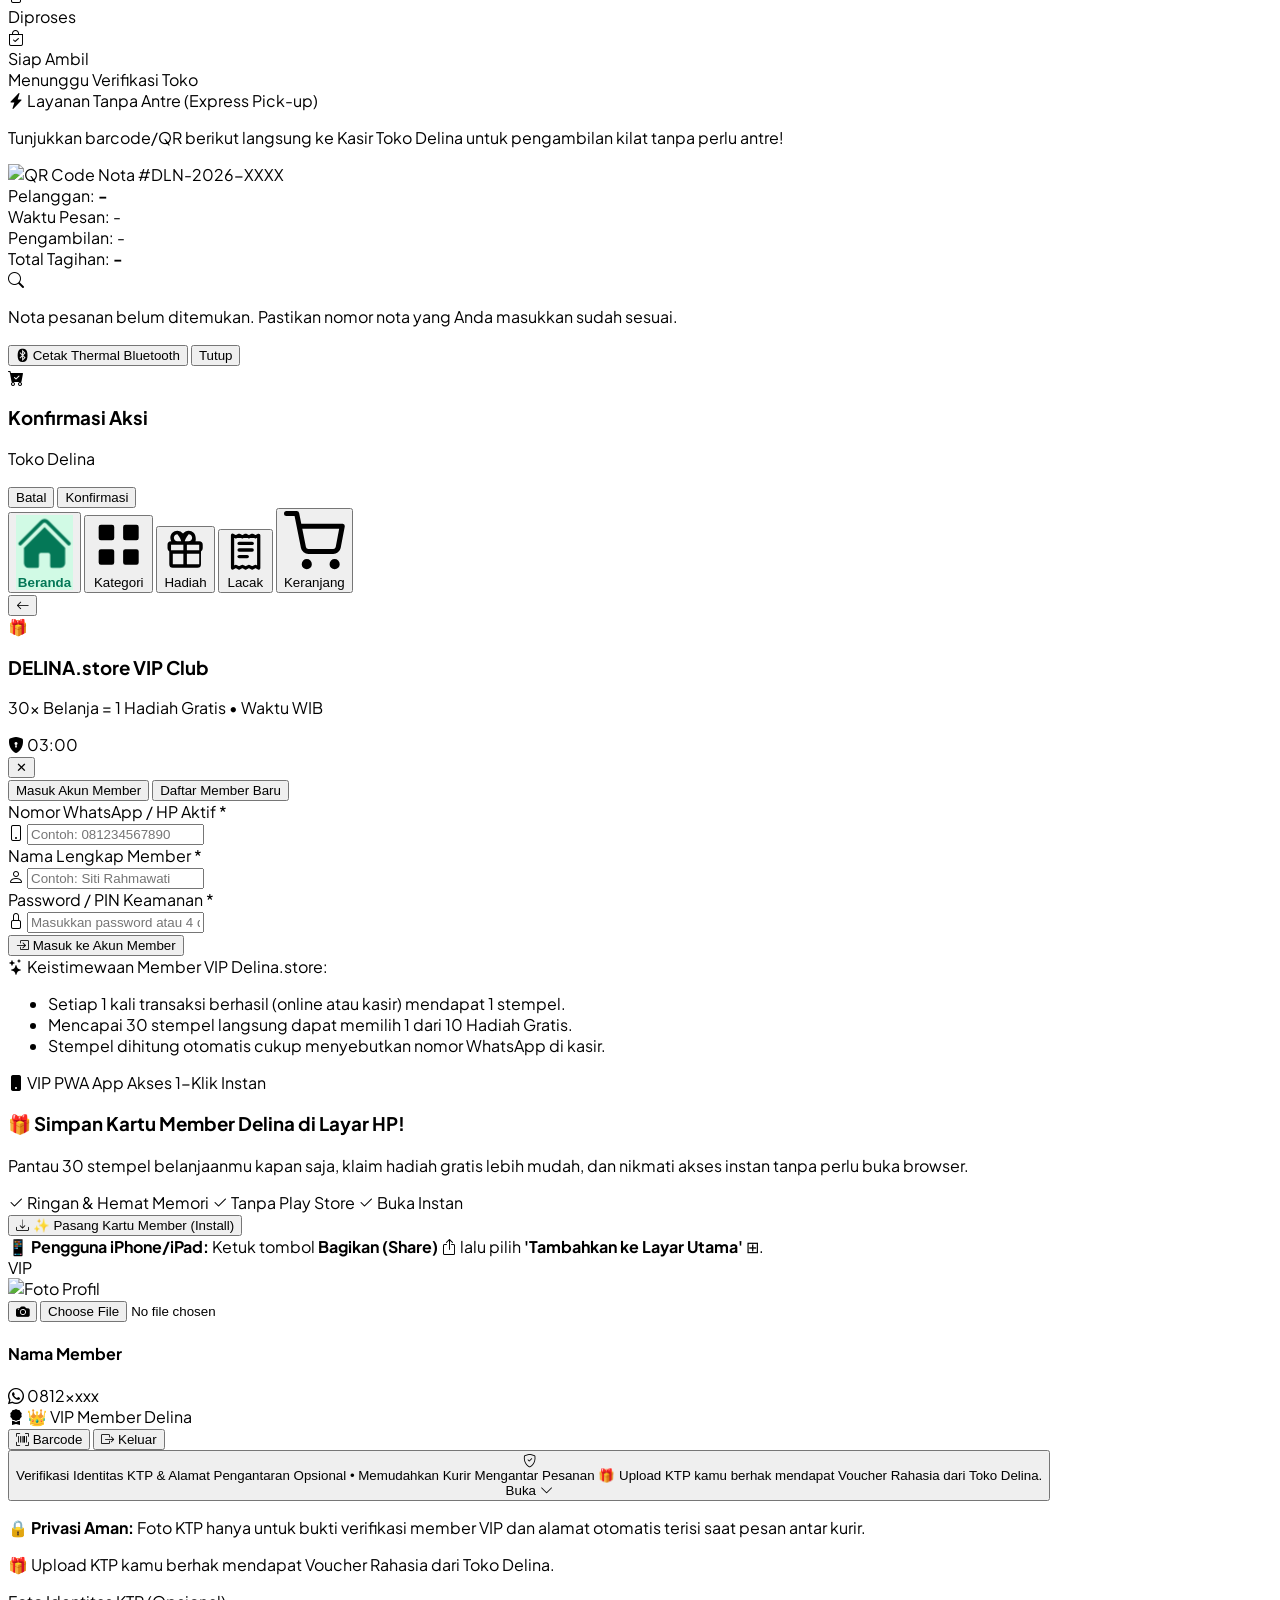
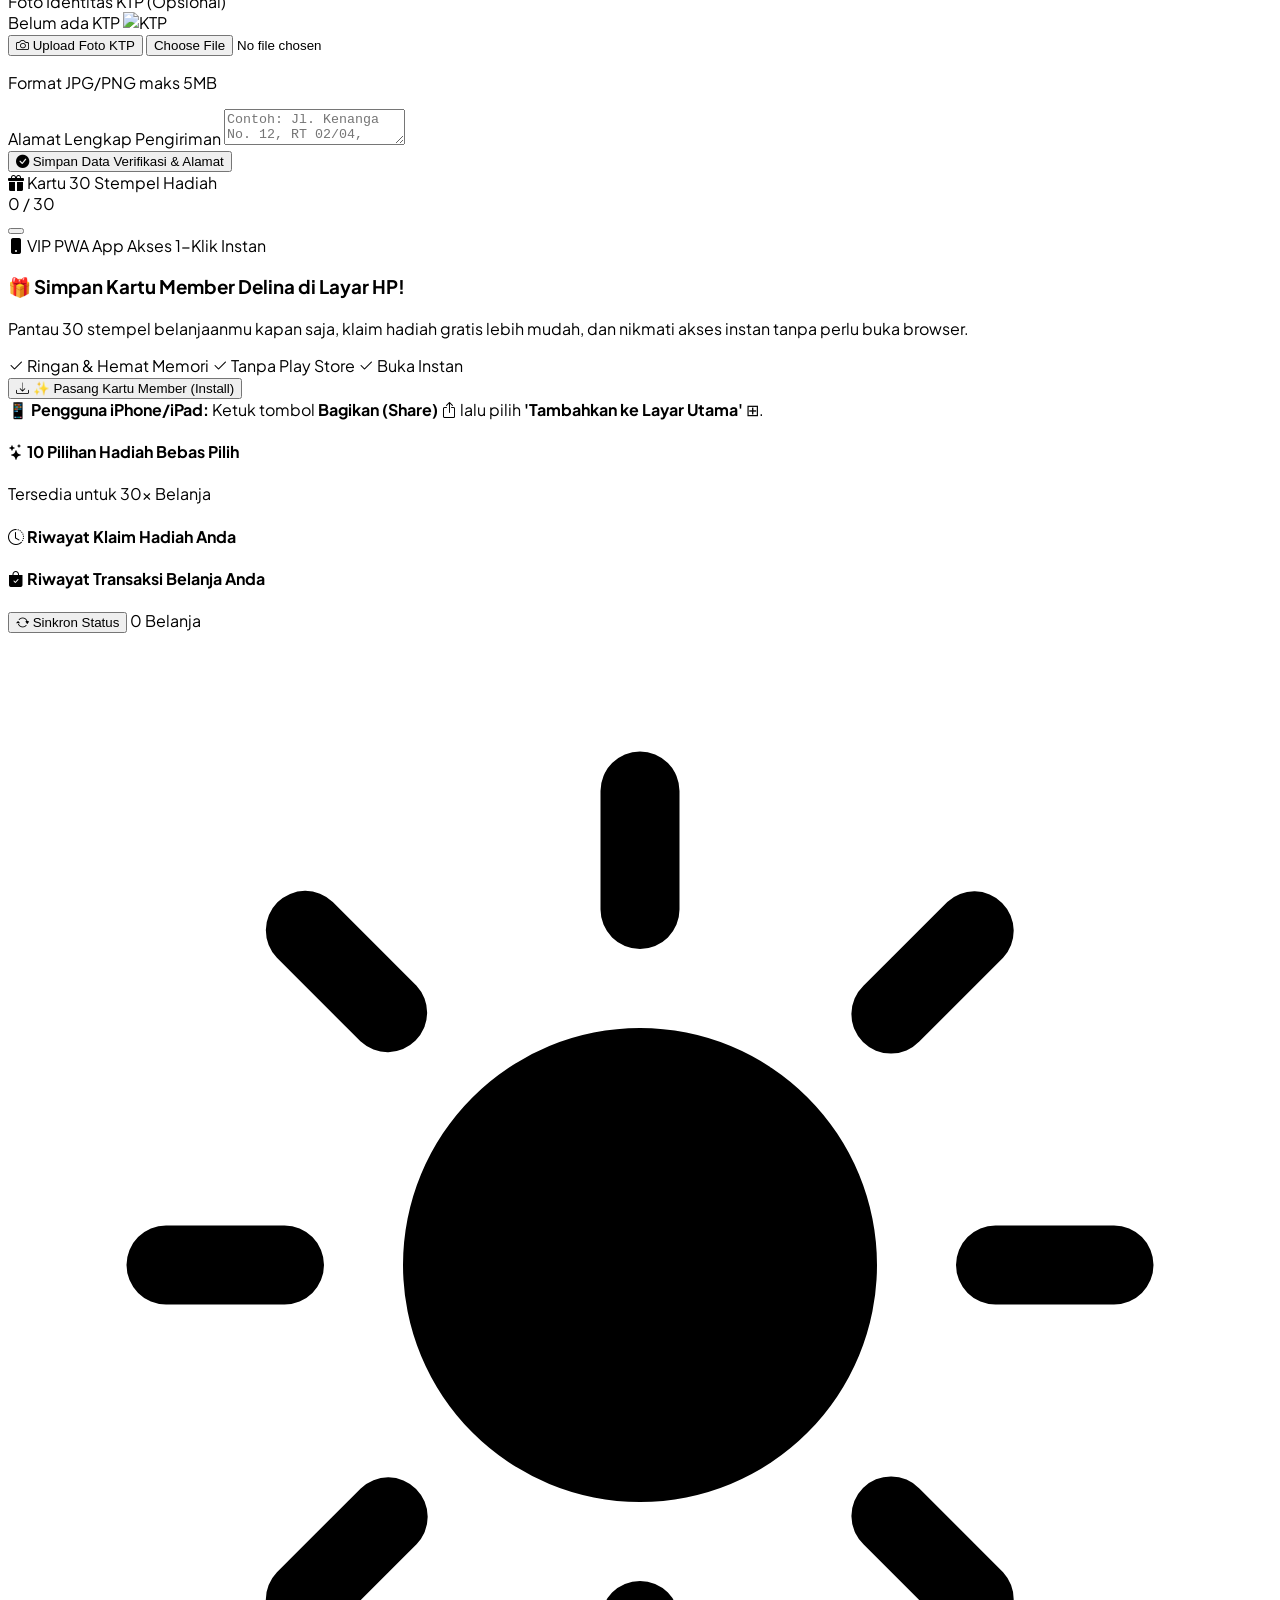
==== commit 21c1a41c: "feat: direct Buy Now to Checkout, +Keranjang to Cart Drawer, Select All, item checkboxes, and bulk/s" ====
--- a/frontend/index.html
+++ b/frontend/index.html
@@ -25,7 +25,7 @@
   <script>
     if ("serviceWorker" in navigator) {
       window.addEventListener("load", () => {
-        navigator.serviceWorker.register("./sw.js?v=20261106_01", { updateViaCache: "none" })
+        navigator.serviceWorker.register("./sw.js?v=20261106_02", { updateViaCache: "none" })
           .then((reg) => {
             console.log("PWA Service Worker terdaftar:", reg.scope);
             if (reg.update) reg.update();
@@ -104,7 +104,7 @@
   </script>
 
   <!-- Custom CSS -->
-  <link rel="stylesheet" href="./css/custom.css?v=20261106_01" />
+  <link rel="stylesheet" href="./css/custom.css?v=20261106_02" />
 </head>
 
 <body
@@ -852,15 +852,26 @@
   <div id="cartDrawer"
     class="fixed top-0 right-0 h-full w-full max-w-md bg-white z-50 shadow-2xl transform translate-x-full transition-transform duration-300 flex flex-col">
     <!-- Header Drawer -->
-    <div class="p-4 border-b border-gray-100 flex items-center justify-between">
-      <div class="flex items-center gap-2">
-        <i class="bi bi-cart3 text-tokopedia-green text-lg"></i>
-        <h3 class="text-sm font-bold text-gray-800">Keranjang Belanja Delina</h3>
+    <div class="p-4 border-b border-gray-100 flex items-center justify-between bg-white z-10">
+      <div class="flex items-center gap-2.5">
+        <div class="w-9 h-9 rounded-xl bg-emerald-50 text-tokopedia-green flex items-center justify-center shadow-2xs border border-emerald-100">
+          <i class="bi bi-cart3 text-lg"></i>
+        </div>
+        <div>
+          <h3 class="text-sm font-bold text-gray-800 leading-tight">Keranjang Belanja Delina</h3>
+          <p class="text-[10px] text-gray-400 font-medium" id="cartHeaderSubtext">Pilih barang yang ingin Anda beli</p>
+        </div>
       </div>
       <button onclick="toggleCartDrawer(false)"
-        class="w-8 h-8 rounded-lg bg-gray-100 text-gray-500 hover:text-gray-800 flex items-center justify-center text-sm">
+        class="w-8 h-8 rounded-xl bg-gray-100 text-gray-500 hover:text-gray-800 hover:bg-gray-200 flex items-center justify-center text-sm transition-colors cursor-pointer"
+        aria-label="Tutup Keranjang">
         <i class="bi bi-x-lg"></i>
       </button>
+    </div>
+
+    <!-- Subheader: Bilah Pilih Semua & Hapus Terpilih (Sticky di Bawah Header) -->
+    <div id="cartSelectAllBar" class="px-4 py-2.5 bg-slate-50 border-b border-gray-100 flex items-center justify-between text-xs z-10 select-none">
+      <!-- Diisi secara dinamis oleh renderCartDrawer -->
     </div>
 
     <!-- Daftar Barang di Keranjang -->
@@ -869,16 +880,46 @@
     </div>
 
     <!-- Bagian Bawah: Total & Tombol Checkout -->
-    <div class="p-4 border-t border-gray-100 bg-gray-50 space-y-3">
+    <div class="p-4 border-t border-gray-100 bg-gray-50/95 backdrop-blur-xs space-y-3 z-10 shadow-lg">
       <div class="flex items-center justify-between">
-        <span class="text-xs text-gray-500">Total Belanja:</span>
-        <span id="cartTotalPrice" class="text-base font-extrabold text-delina-emerald">Rp 0</span>
-      </div>
-      <button onclick="goToCheckout()"
-        class="w-full py-3 rounded-xl bg-tokopedia-green hover:bg-emerald-600 active:scale-95 text-white font-bold text-sm shadow-md transition-all flex items-center justify-center gap-2">
-        <span>Lanjut ke Pembayaran & Nota</span>
-        <i class="bi bi-arrow-right"></i>
+        <div>
+          <span class="text-[11px] text-gray-500 block font-medium" id="cartSelectedSummaryLabel">Total Belanja (0 produk):</span>
+          <span id="cartTotalPrice" class="text-lg font-black text-delina-emerald">Rp 0</span>
+        </div>
+        <div id="cartGrosirAppliedBadge" class="hidden text-[10px] font-bold text-amber-800 bg-amber-100 border border-amber-200 px-2 py-0.5 rounded-full flex items-center gap-1">
+          <i class="bi bi-tags-fill text-amber-600"></i> Diskon Grosir Aktif
+        </div>
+      </div>
+      <button id="cartCheckoutBtn" onclick="goToCheckout()"
+        class="w-full py-3 rounded-xl bg-tokopedia-green hover:bg-emerald-600 active:scale-95 text-white font-extrabold text-sm shadow-md transition-all flex items-center justify-center gap-2 cursor-pointer">
+        <span id="cartCheckoutBtnText">Lanjut ke Pembayaran & Nota</span>
+        <i class="bi bi-arrow-right font-bold"></i>
       </button>
+    </div>
+  </div>
+
+  <!-- Modal Konfirmasi Hapus Keranjang Delina -->
+  <div id="cartDeleteConfirmModal" onclick="if(event.target === this) closeCartDeleteModal()"
+    class="fixed inset-0 z-[120] bg-black/60 backdrop-blur-xs hidden flex items-center justify-center p-4 animate-fadeIn">
+    <div onclick="event.stopPropagation()"
+      class="bg-white rounded-3xl max-w-xs w-full p-5 shadow-2xl border border-emerald-100 text-center space-y-3 transform transition-transform">
+      <div class="w-12 h-12 rounded-2xl bg-rose-50 text-rose-600 flex items-center justify-center text-xl mx-auto shadow-inner border border-rose-100">
+        <i class="bi bi-trash3-fill"></i>
+      </div>
+      <div>
+        <h3 class="text-sm font-black text-gray-800" id="cartDeleteModalTitle">Hapus Barang?</h3>
+        <p class="text-xs text-gray-500 leading-relaxed mt-1" id="cartDeleteModalMsg">Barang ini akan dihapus dari keranjang belanja Anda.</p>
+      </div>
+      <div class="grid grid-cols-2 gap-2 pt-2">
+        <button type="button" onclick="closeCartDeleteModal()"
+          class="py-2.5 px-3 rounded-xl bg-gray-100 hover:bg-gray-200 text-gray-700 font-bold text-xs transition-all active:scale-95 cursor-pointer">
+          Batal
+        </button>
+        <button type="button" id="cartDeleteConfirmActionBtn"
+          class="py-2.5 px-3 rounded-xl bg-rose-600 hover:bg-rose-700 text-white font-bold text-xs shadow-md transition-all active:scale-95 cursor-pointer">
+          Ya, Hapus
+        </button>
+      </div>
     </div>
   </div>
 
@@ -3313,9 +3354,9 @@
   </div>
 
   <!-- Berkas Konfigurasi, Modul Printer Bluetooth & Logika Utama (Versi Terbaru) -->
-  <script src="./js/config.js?v=20261106_01"></script>
-  <script src="./js/printer.js?v=20261106_01"></script>
-  <script src="./js/app.js?v=20261106_01"></script>
+  <script src="./js/config.js?v=20261106_02"></script>
+  <script src="./js/printer.js?v=20261106_02"></script>
+  <script src="./js/app.js?v=20261106_02"></script>
 
 </body>
 
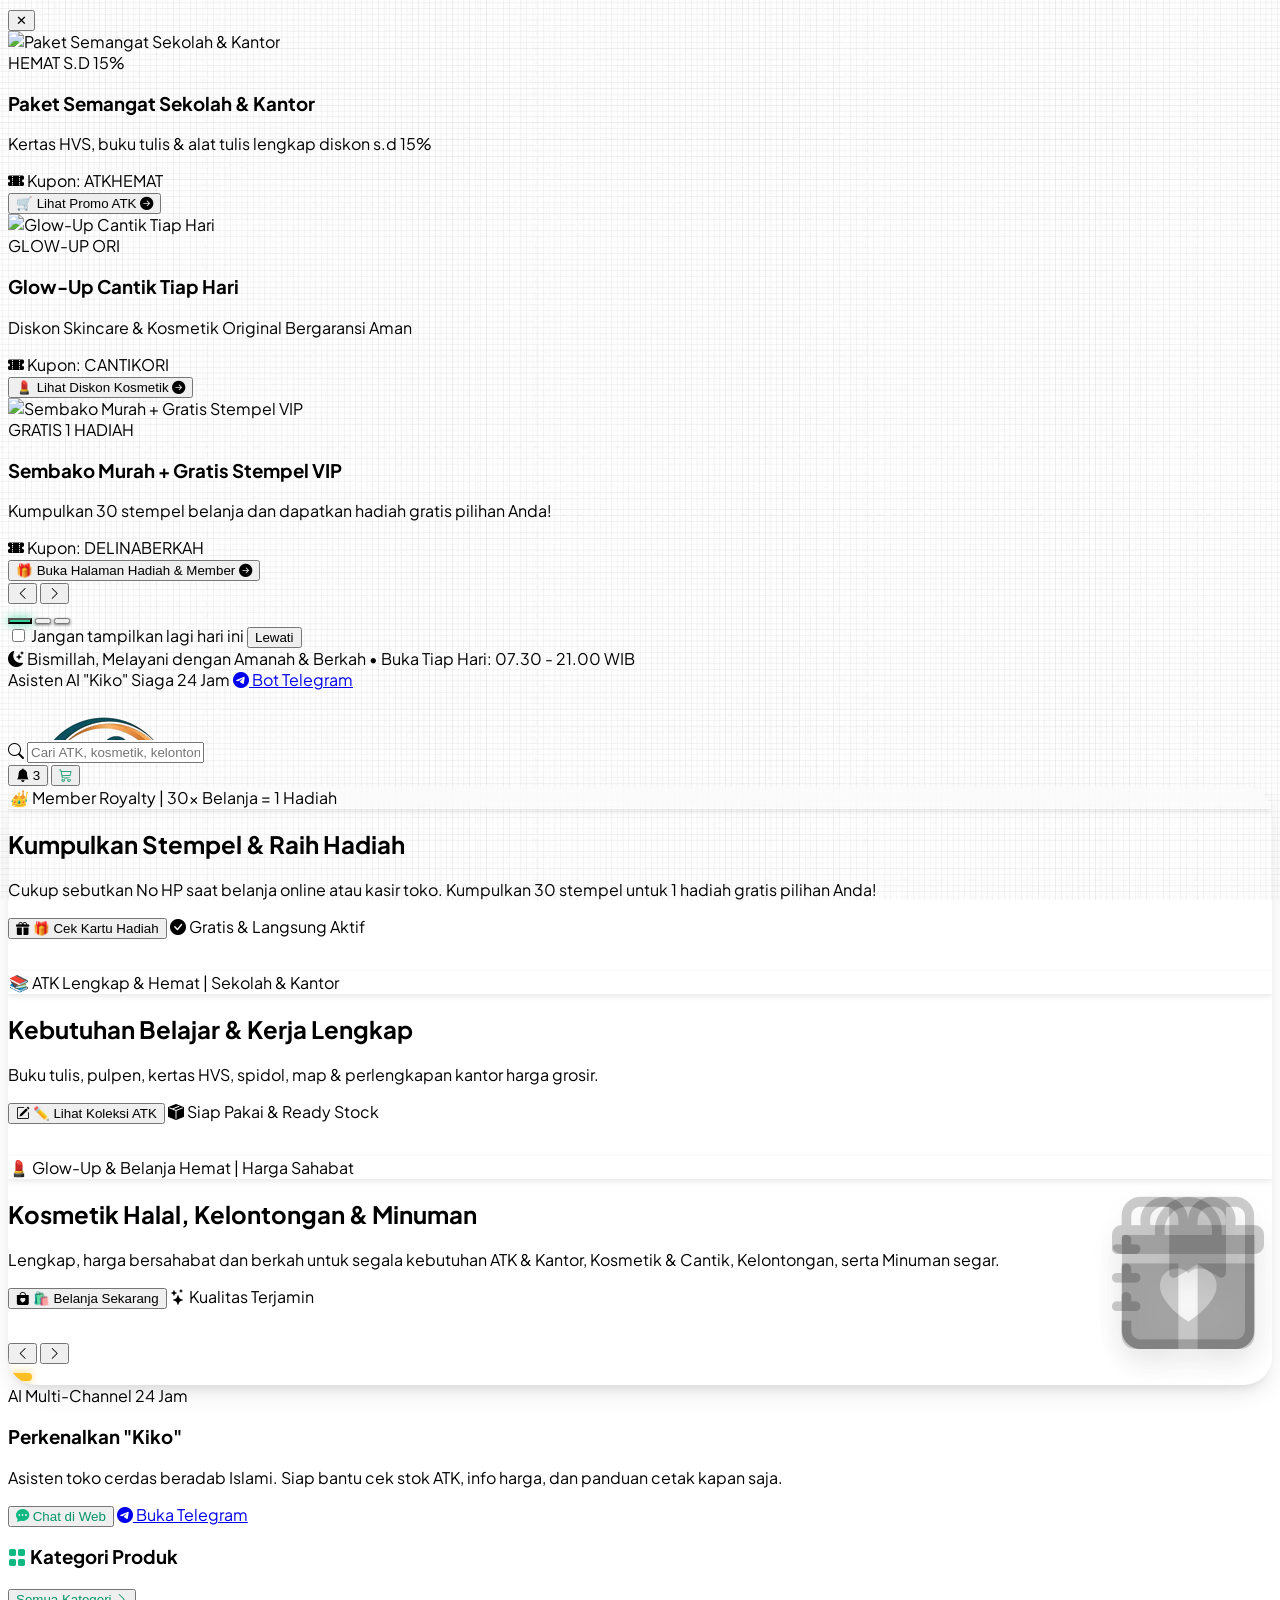
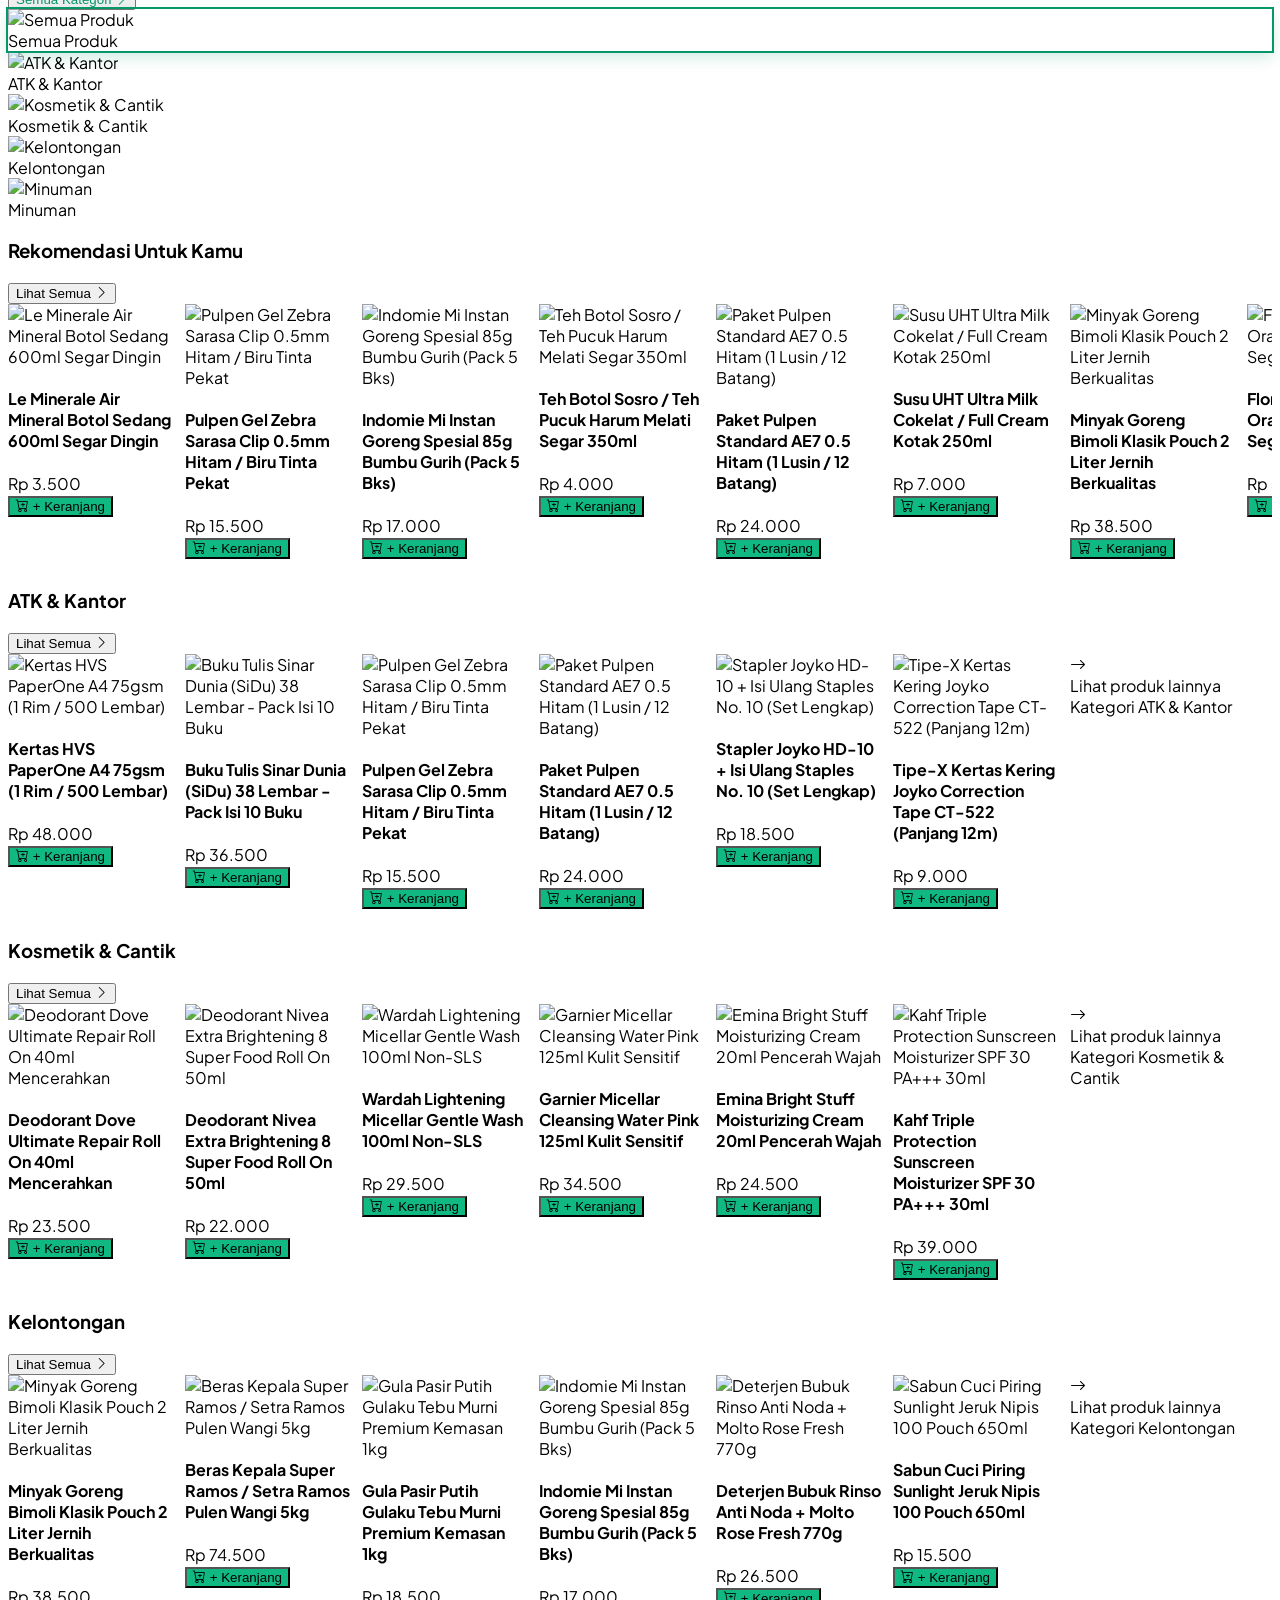
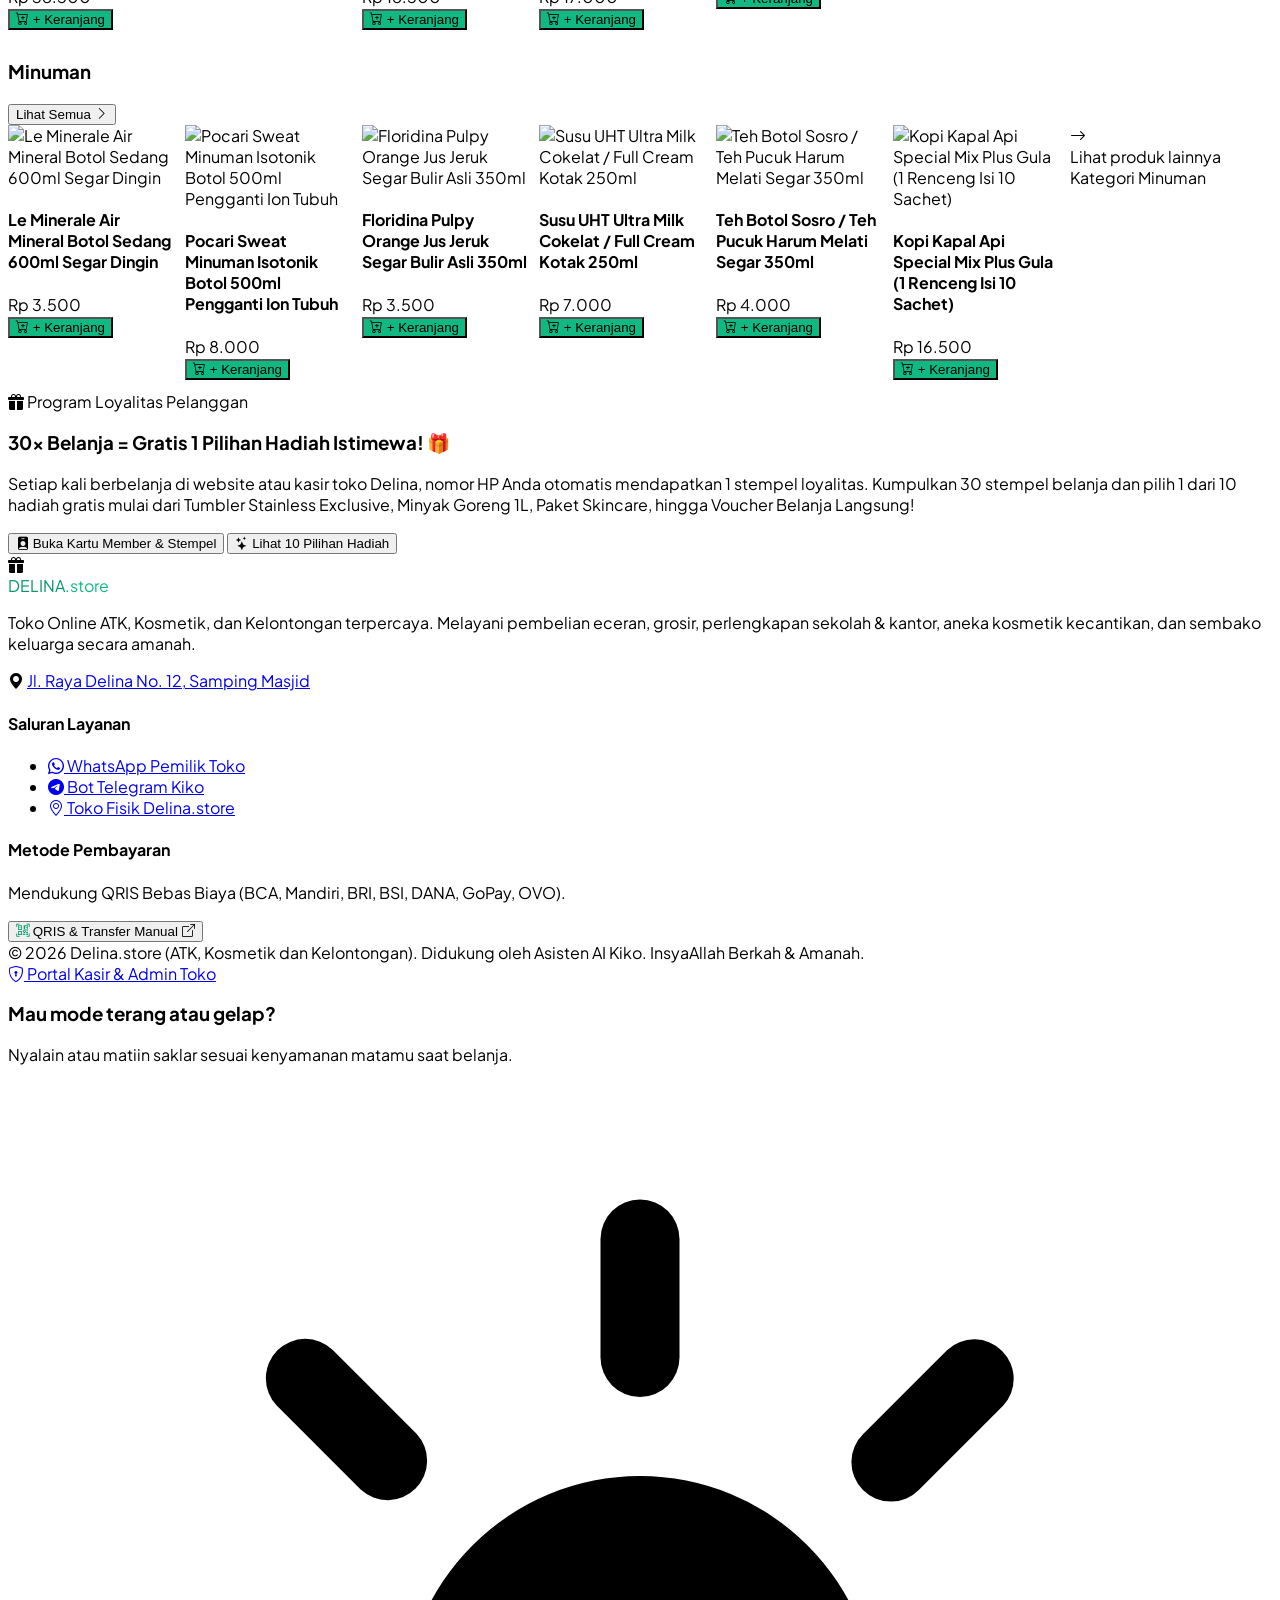
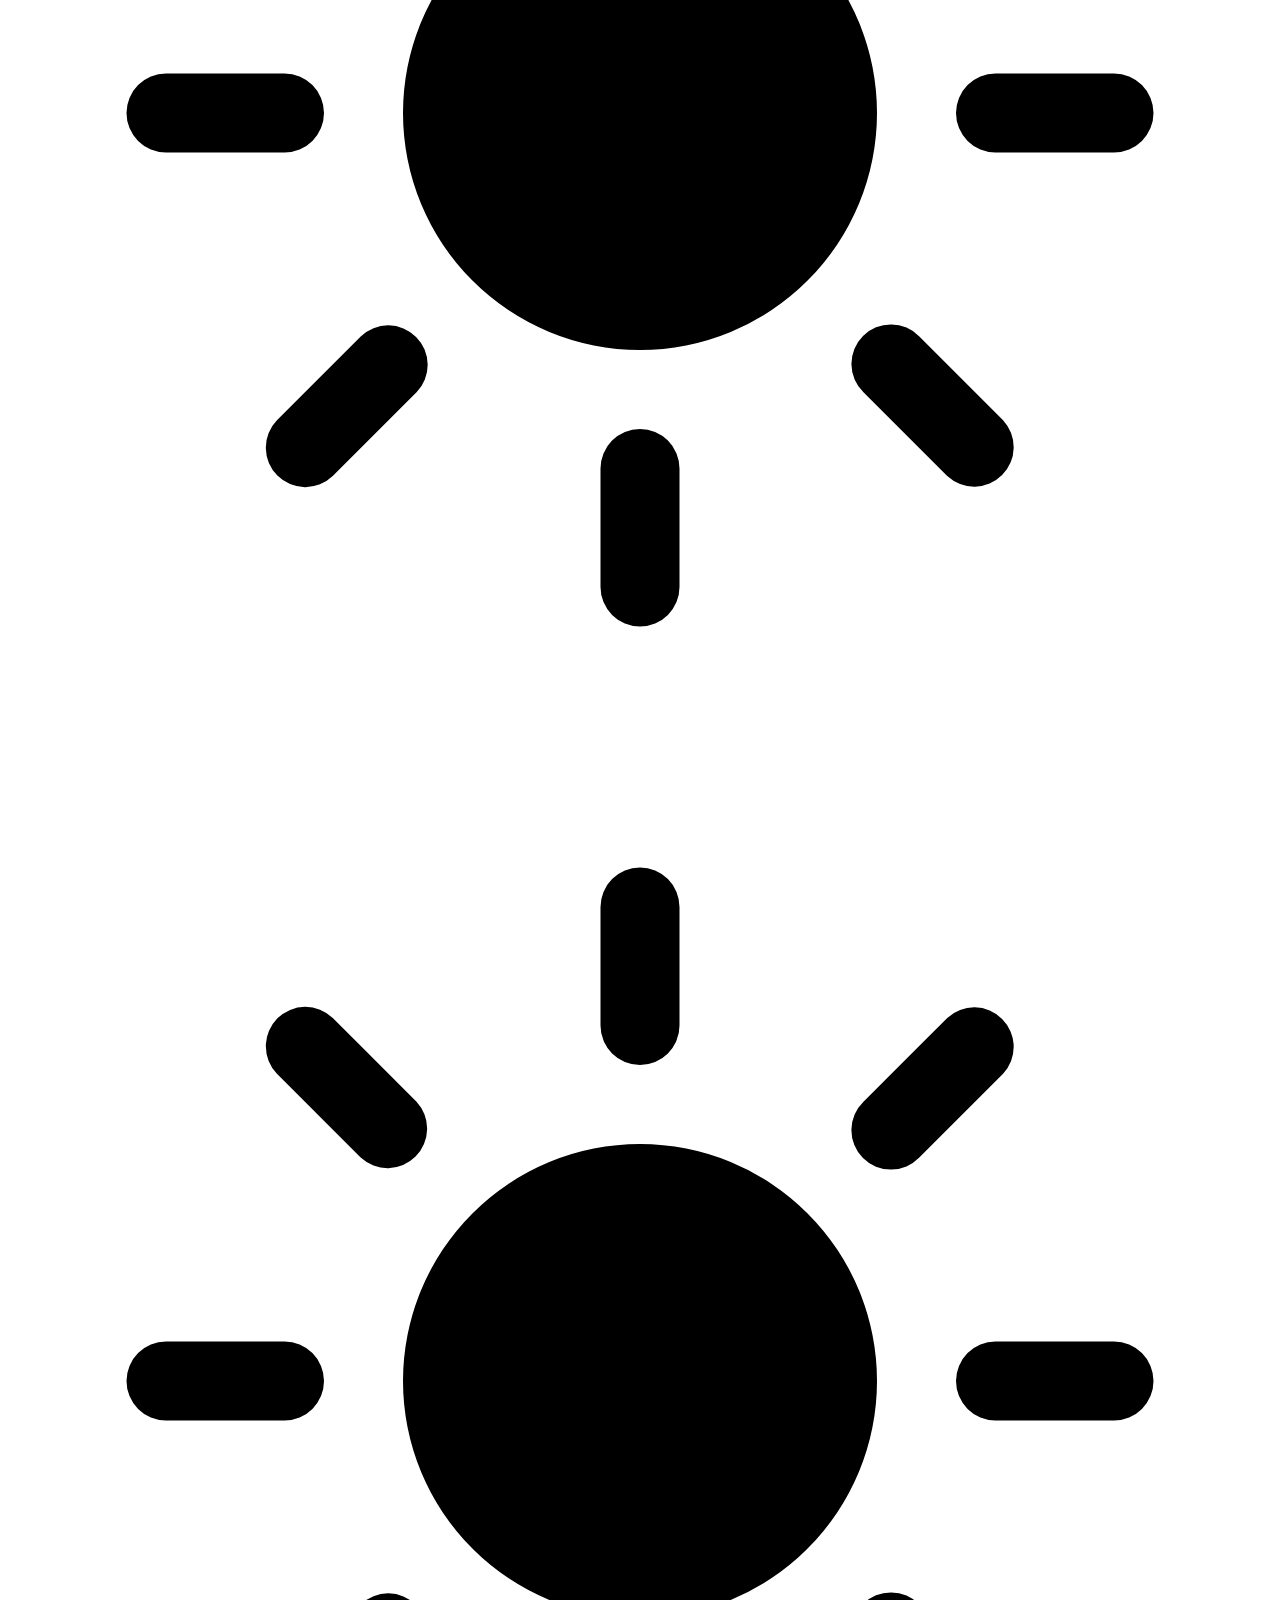
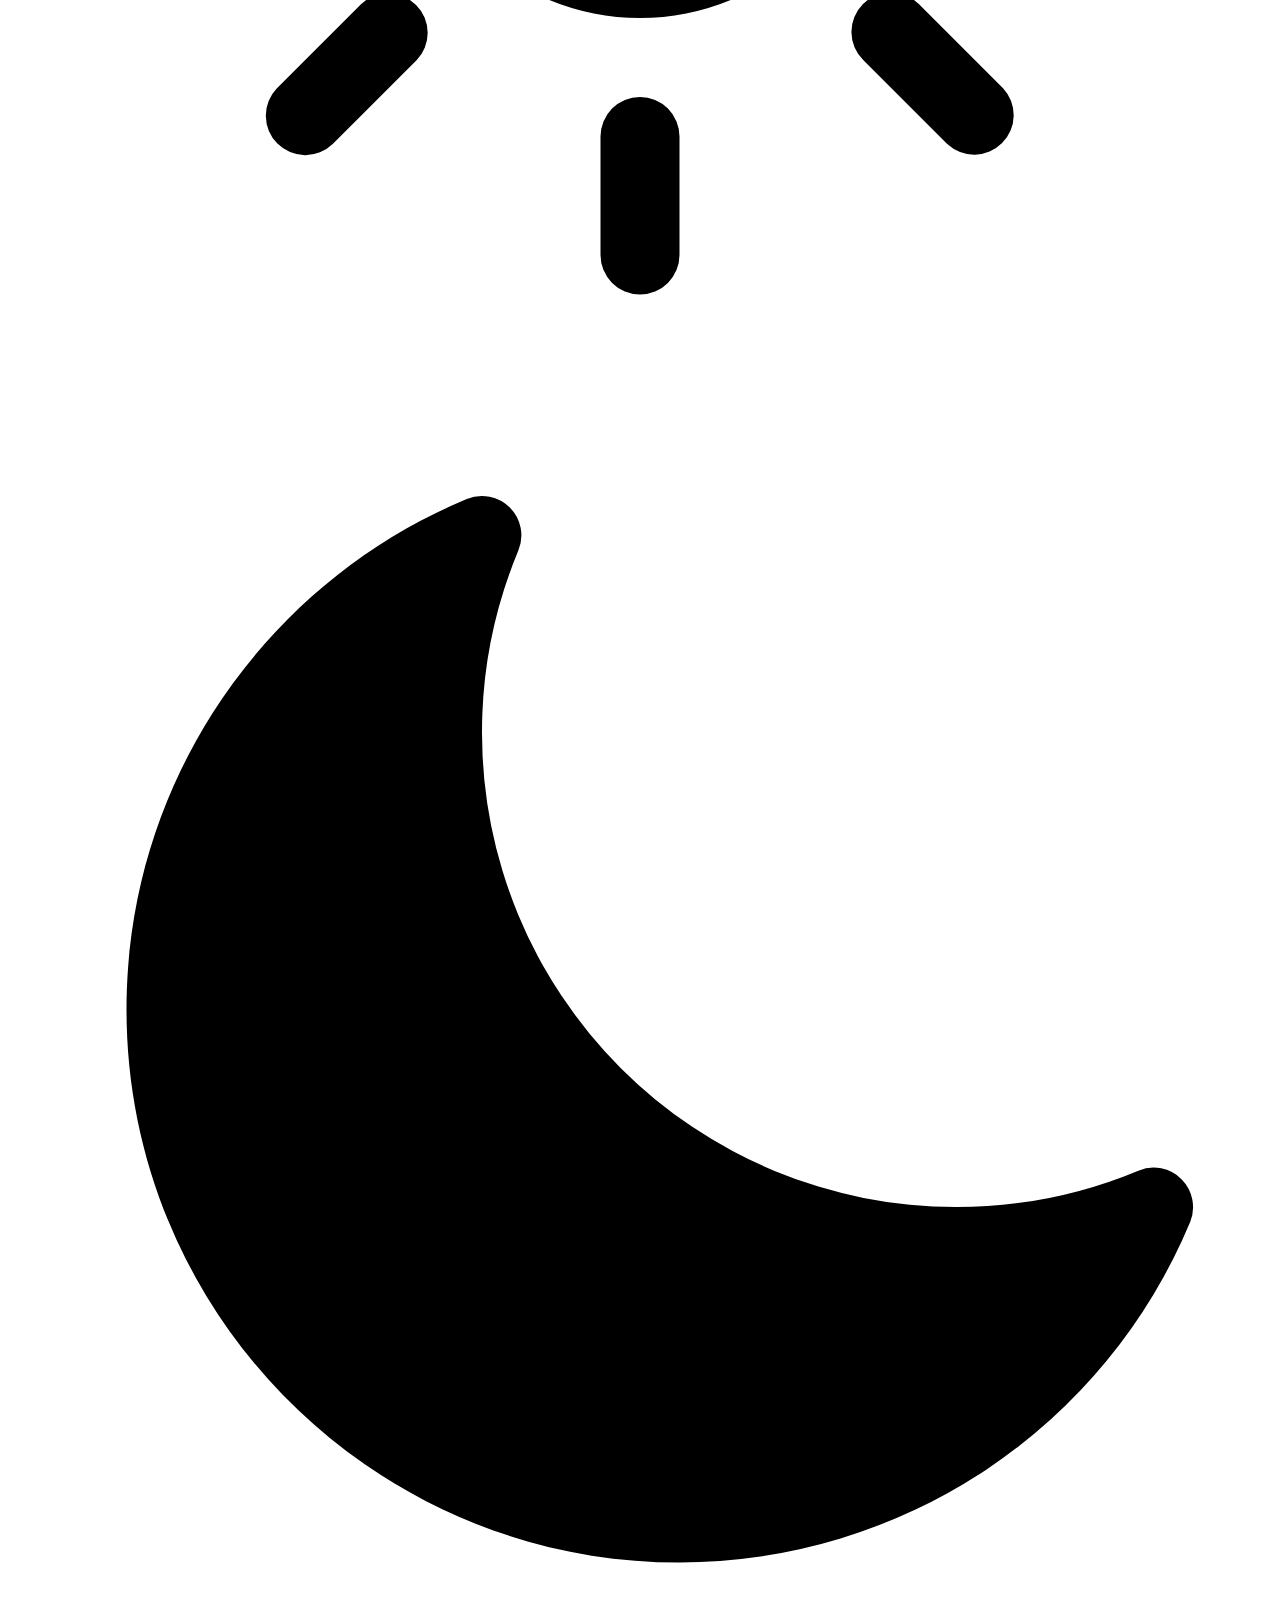
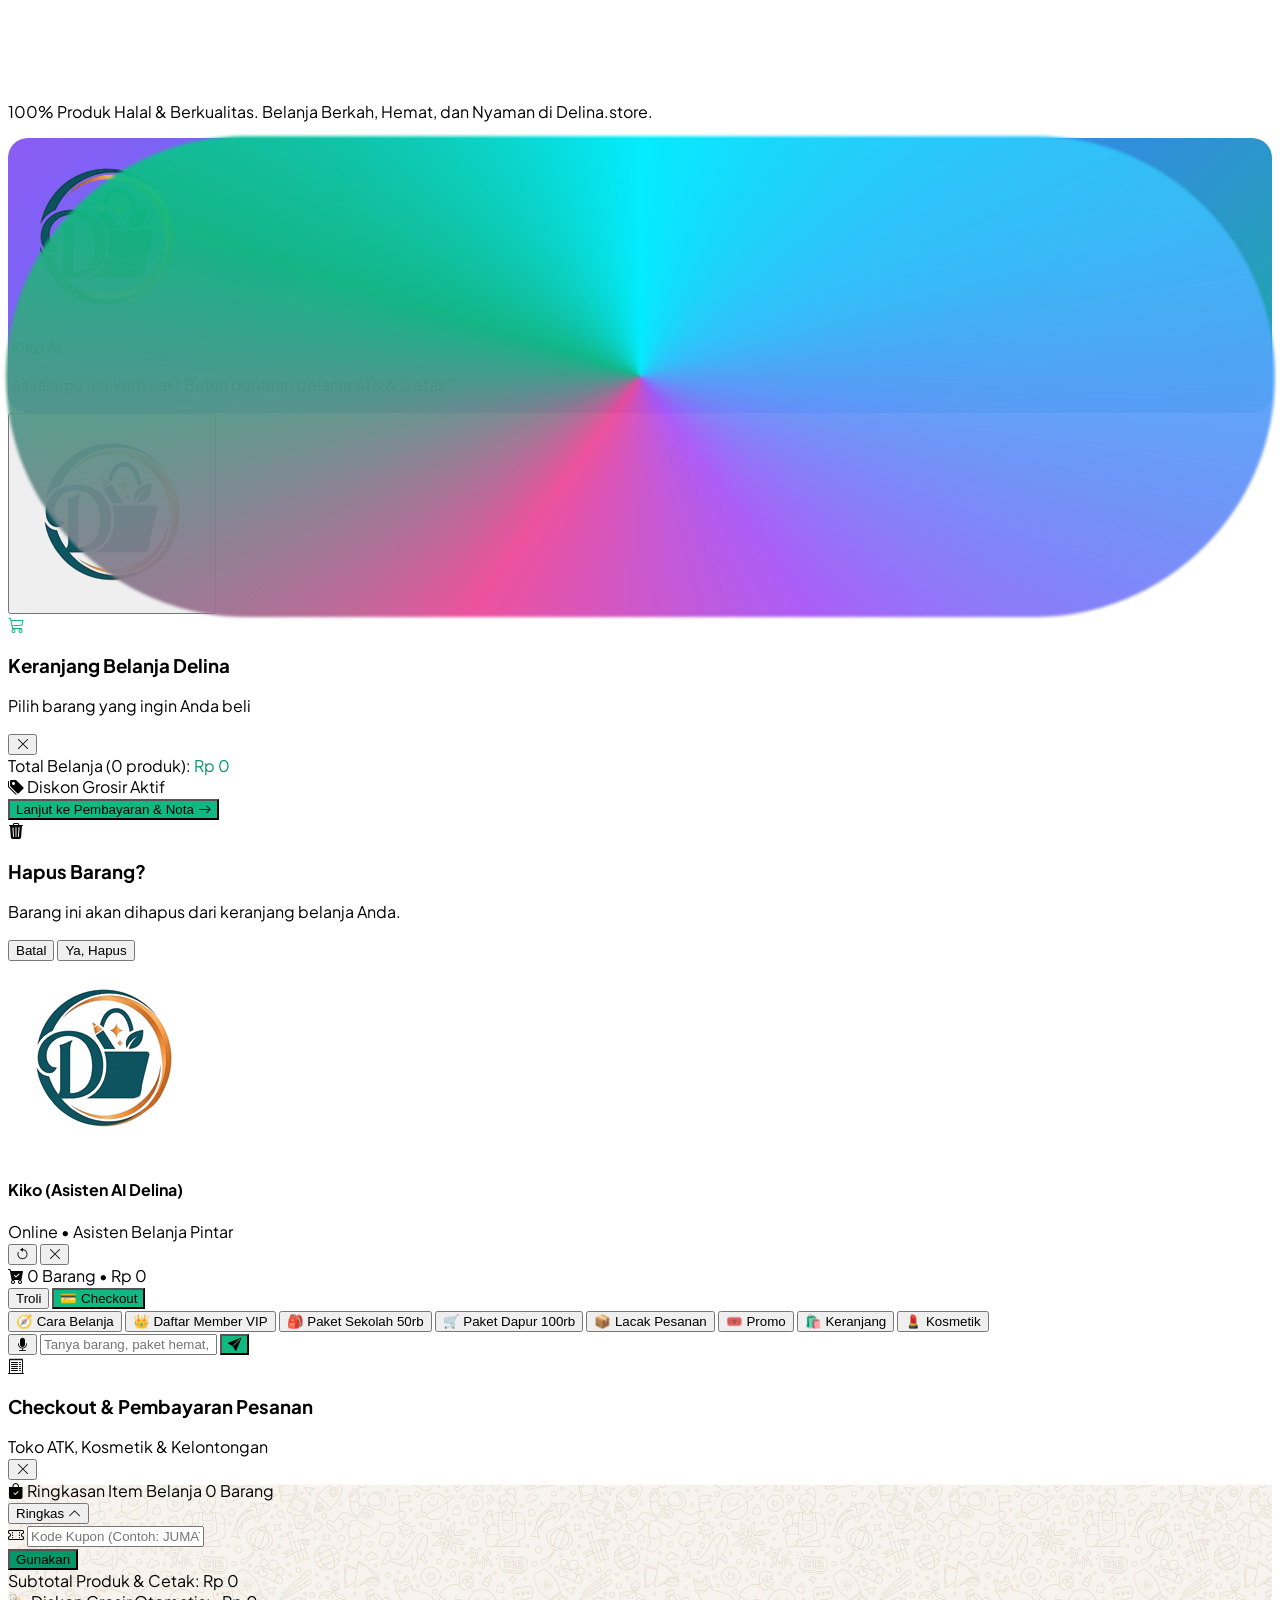
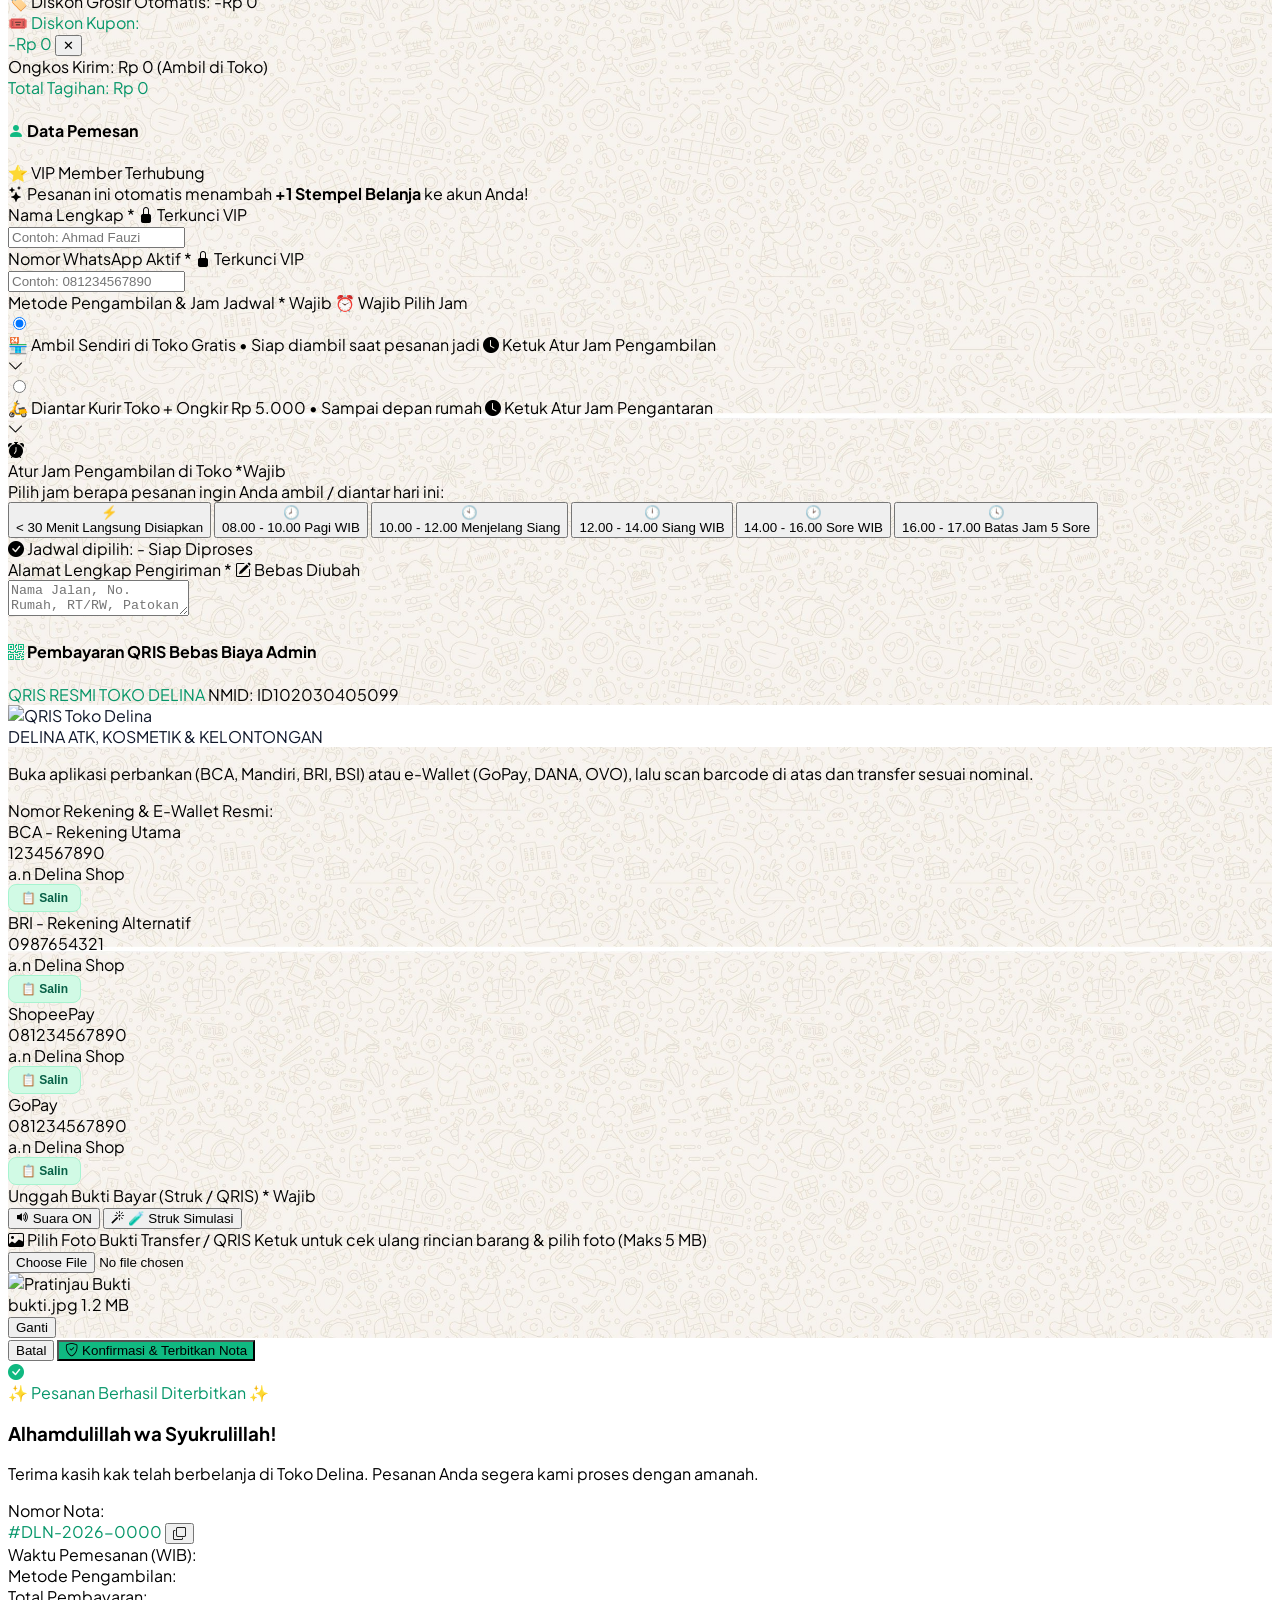
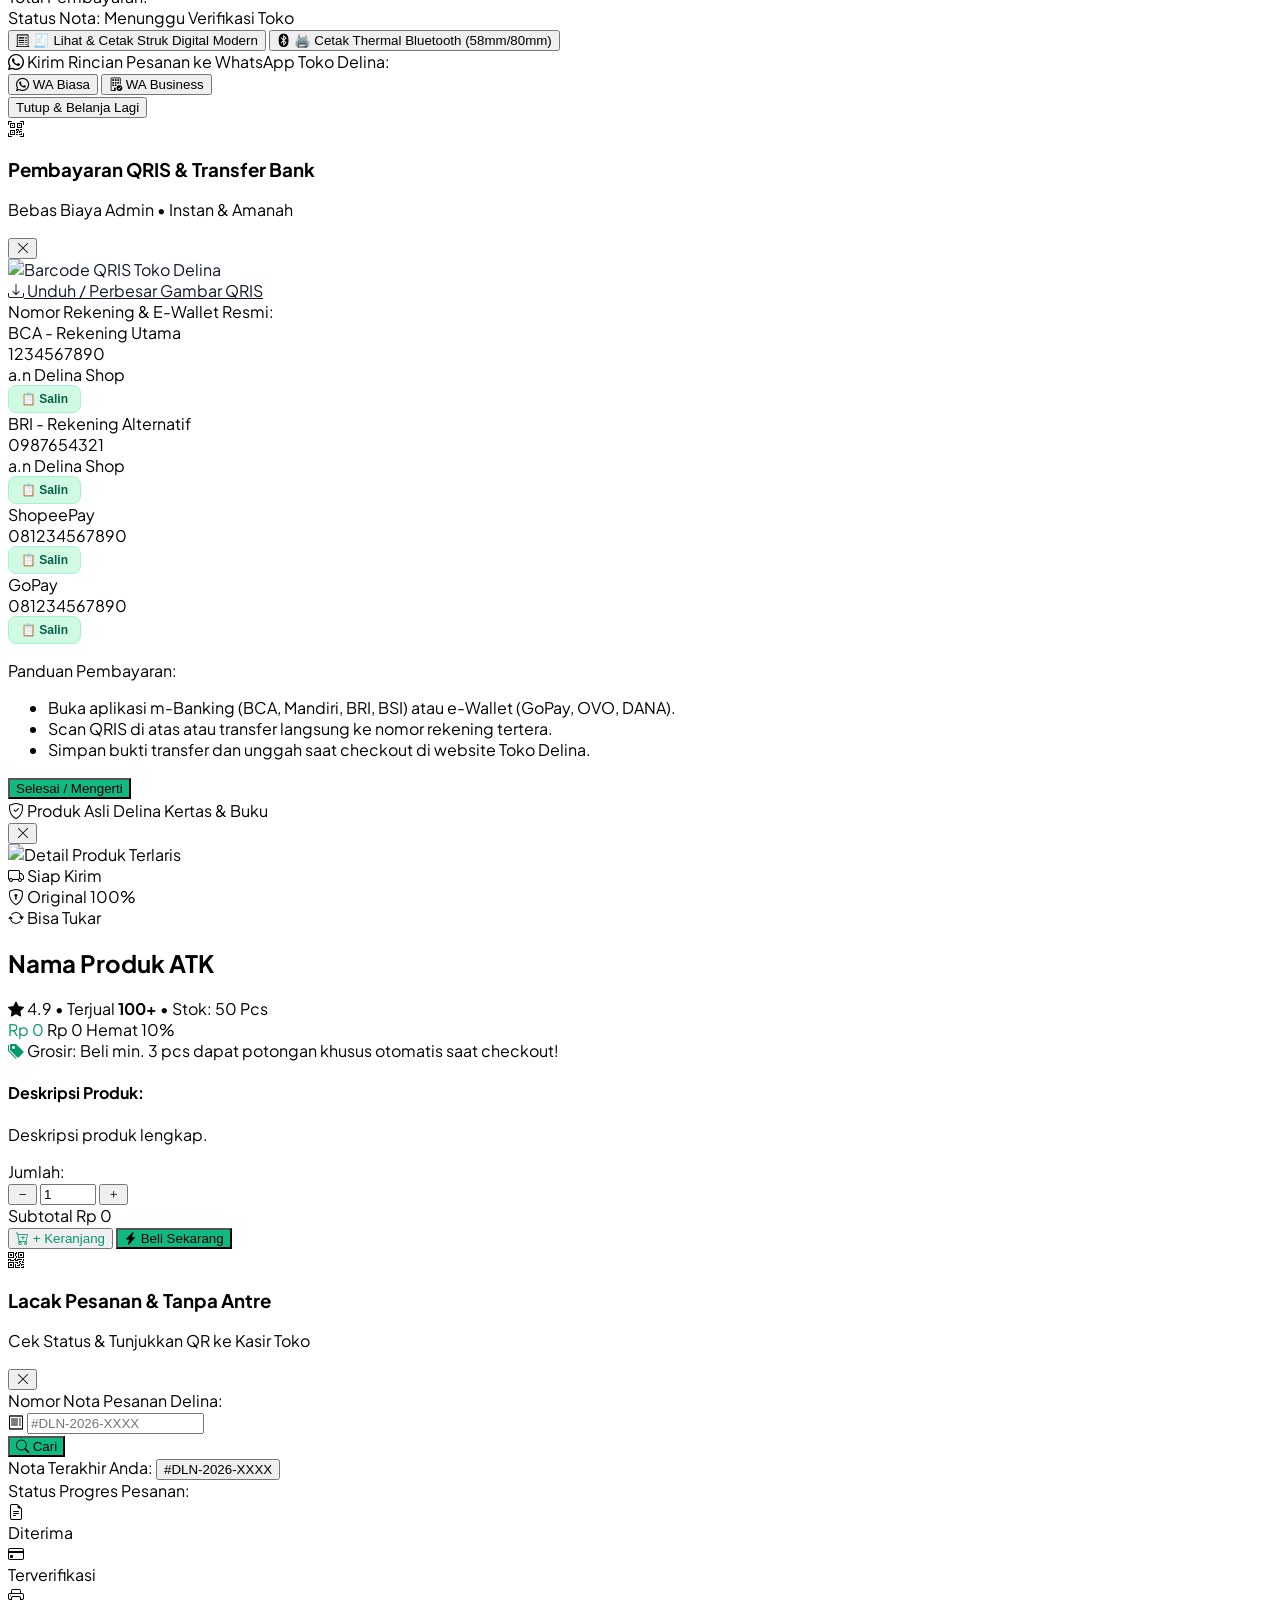
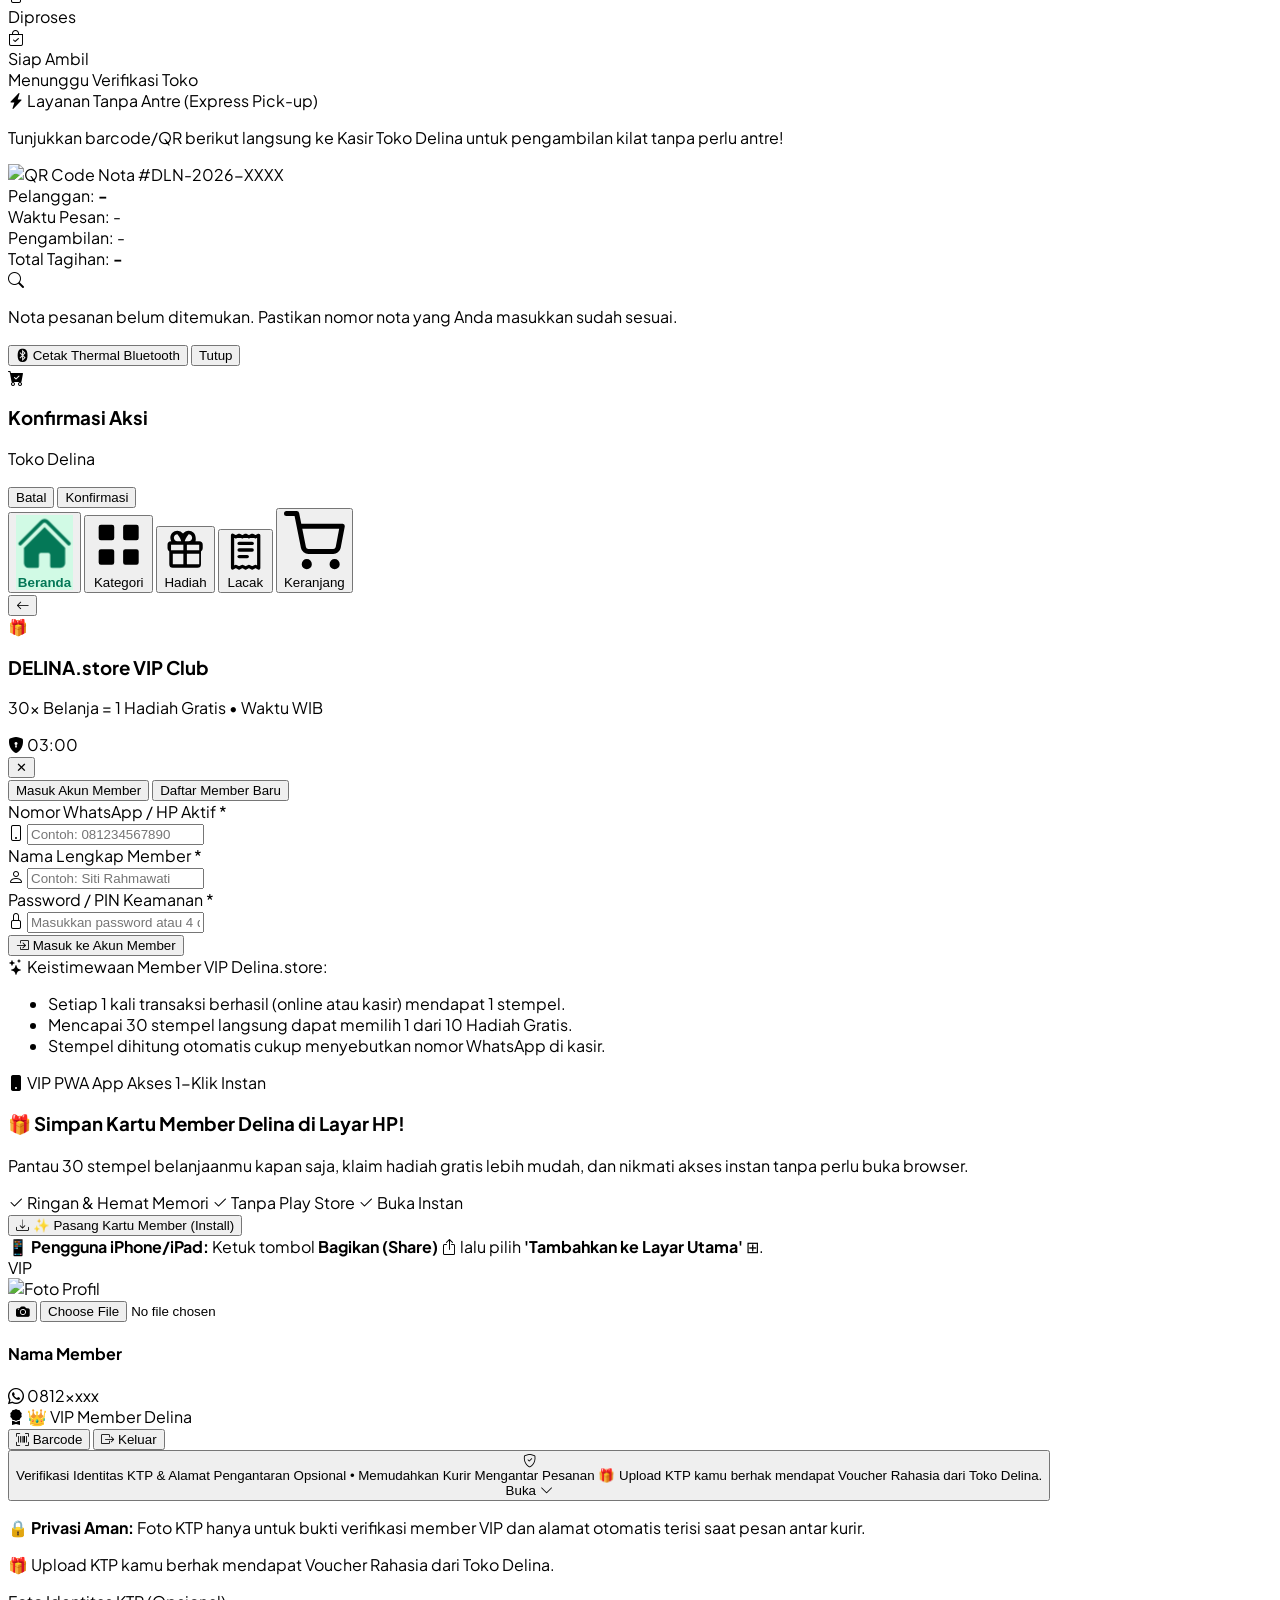
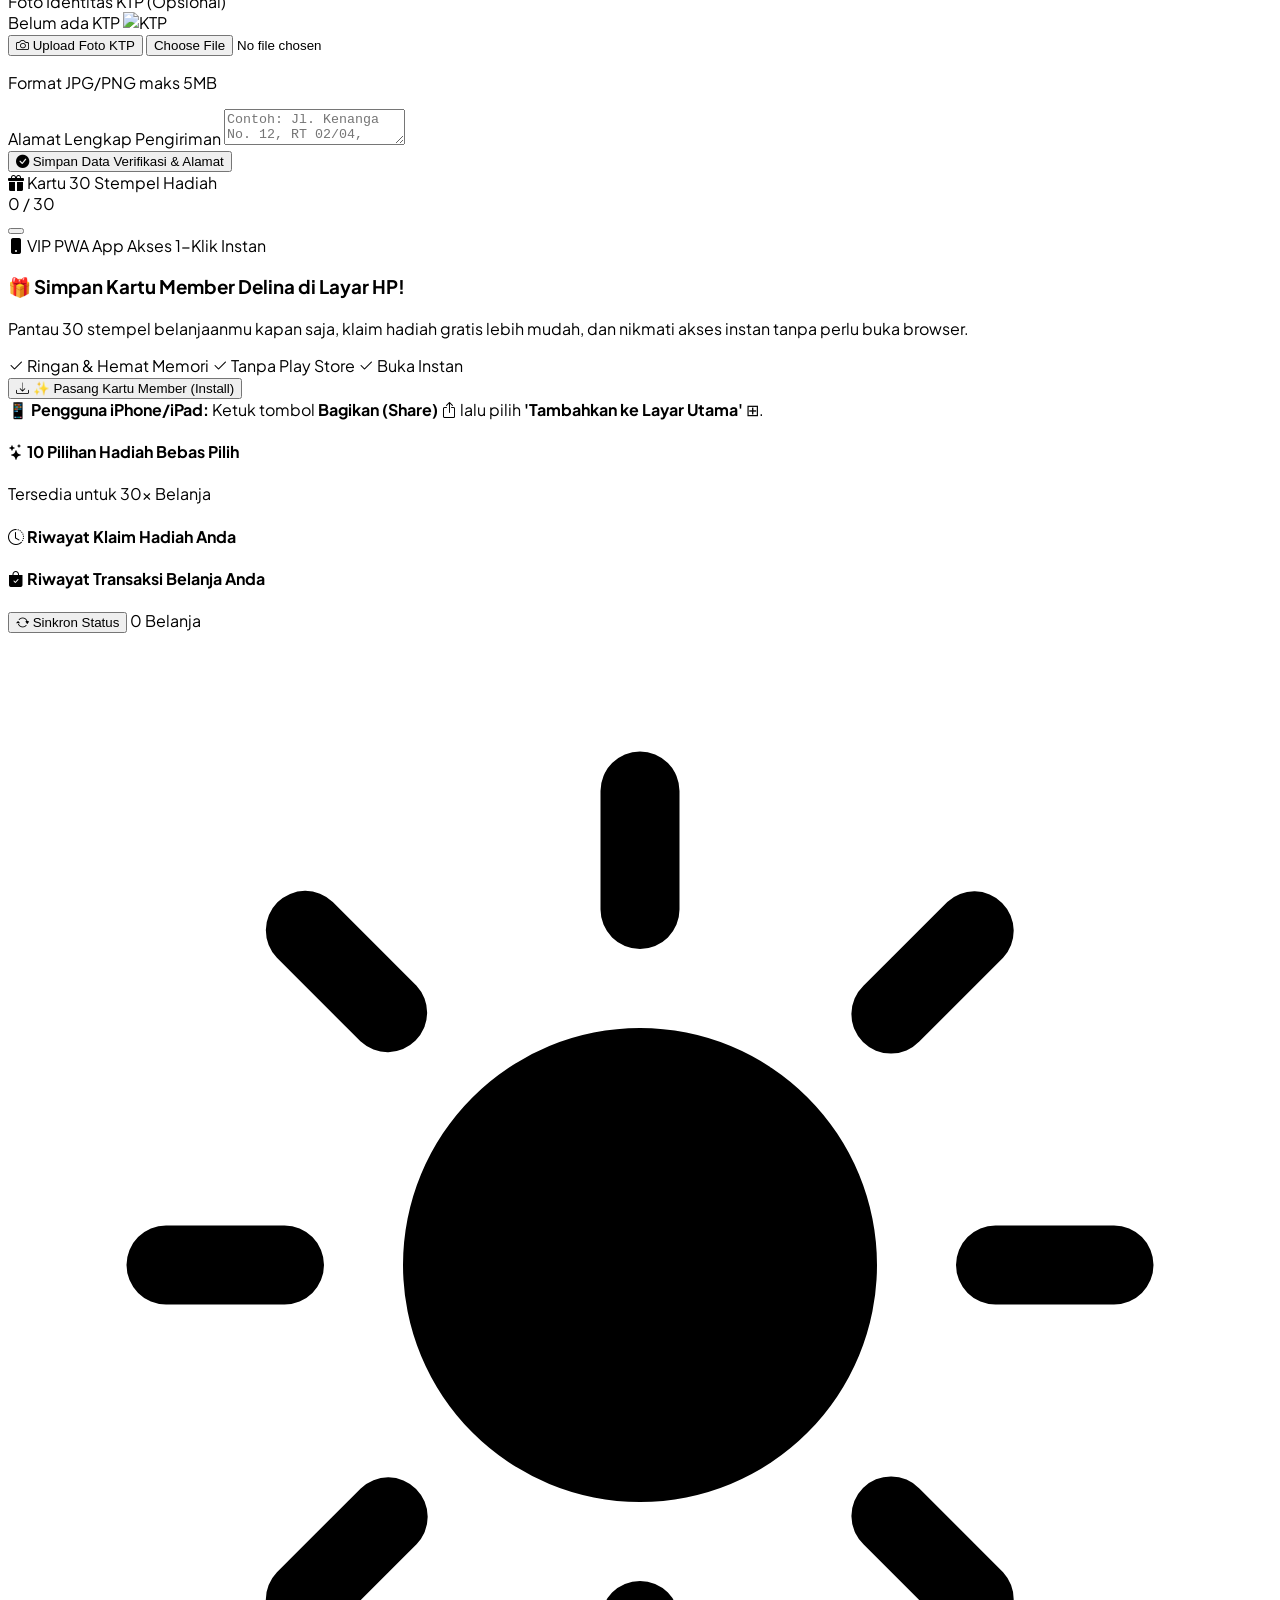
==== commit c897bc15: "feat: apply warm doodle wallpaper to Checkout & Ringkasan Item Belanja with frosted glass cards and " ====
--- a/frontend/index.html
+++ b/frontend/index.html
@@ -25,7 +25,7 @@
   <script>
     if ("serviceWorker" in navigator) {
       window.addEventListener("load", () => {
-        navigator.serviceWorker.register("./sw.js?v=20261106_02", { updateViaCache: "none" })
+        navigator.serviceWorker.register("./sw.js?v=20261106_04", { updateViaCache: "none" })
           .then((reg) => {
             console.log("PWA Service Worker terdaftar:", reg.scope);
             if (reg.update) reg.update();
@@ -104,7 +104,7 @@
   </script>
 
   <!-- Custom CSS -->
-  <link rel="stylesheet" href="./css/custom.css?v=20261106_02" />
+  <link rel="stylesheet" href="./css/custom.css?v=20261106_04" />
 </head>
 
 <body
@@ -847,10 +847,10 @@
 
   <!-- ================= LACI KERANJANG BELANJA (OFF-CANVAS DRAWER) ================= -->
   <div id="cartOverlay" onclick="toggleCartDrawer(false)"
-    class="fixed inset-0 bg-black/40 backdrop-blur-xs z-50 hidden transition-opacity"></div>
+    class="fixed inset-0 bg-black/50 backdrop-blur-xs z-[70] hidden transition-opacity"></div>
 
   <div id="cartDrawer"
-    class="fixed top-0 right-0 h-full w-full max-w-md bg-white z-50 shadow-2xl transform translate-x-full transition-transform duration-300 flex flex-col">
+    class="fixed top-0 right-0 h-full w-full max-w-md bg-white z-[75] shadow-2xl transform translate-x-full transition-transform duration-300 flex flex-col">
     <!-- Header Drawer -->
     <div class="p-4 border-b border-gray-100 flex items-center justify-between bg-white z-10">
       <div class="flex items-center gap-2.5">
@@ -1037,7 +1037,7 @@
 
   <!-- ================= MODAL CHECKOUT & PEMBAYARAN QRIS (FASE 2) ================= -->
   <div id="checkoutModal" onclick="if(event.target === this) closeCheckoutModal()"
-    class="fixed inset-0 bg-black/50 backdrop-blur-xs z-50 hidden flex items-center justify-center p-3 sm:p-4">
+    class="fixed inset-0 bg-black/60 backdrop-blur-xs z-[80] hidden flex items-center justify-center p-3 sm:p-4">
     <div onclick="event.stopPropagation()"
       class="bg-white w-full max-w-xl rounded-2xl shadow-2xl overflow-hidden border border-gray-100 flex flex-col max-h-[92vh] animate-fadeIn">
 
@@ -1059,9 +1059,10 @@
         </button>
       </div>
 
-      <!-- Konten Formulir Checkout (Scrollable) -->
+      <!-- Konten Formulir Checkout (Scrollable dengan Wallpaper Doodle Eksklusif) -->
       <div id="checkoutModalScrollBody"
-        class="p-3.5 sm:p-5 overflow-y-auto space-y-4 text-xs text-gray-700 flex-1 relative">
+        class="p-3.5 sm:p-5 overflow-y-auto space-y-4 text-xs text-gray-700 flex-1 relative bg-repeat bg-center"
+        style="background-image: url('assets/checkout-bg.jpg'); background-size: 300px auto; background-color: #f7f4ed;">
 
         <!-- 1. Ringkasan Pesanan & Total Tagihan (STICKY / FREEZE SAAT SCROLL DI MOBILE) -->
         <div id="checkoutStickySummaryCard"
@@ -1145,8 +1146,8 @@
           </div>
         </div>
 
-        <!-- 2. Data Pemesan -->
-        <div class="space-y-3">
+        <!-- 2. Data Pemesan (Frosted Glass Bento Card) -->
+        <div class="space-y-3 bg-white/95 dark:bg-slate-900/95 backdrop-blur-md rounded-2xl p-3.5 sm:p-4 border border-emerald-500/25 shadow-sm">
           <div class="flex items-center justify-between">
             <h4 class="font-bold text-gray-800 text-xs flex items-center gap-1.5">
               <i class="bi bi-person-fill text-tokopedia-green"></i> Data Pemesan
@@ -1361,8 +1362,8 @@
           </div>
         </div>
 
-        <!-- 3. Informasi Pembayaran QRIS & Transfer Bank -->
-        <div class="space-y-3 pt-2 border-t border-gray-100">
+        <!-- 3. Informasi Pembayaran QRIS & Transfer Bank (Frosted Glass Bento Card) -->
+        <div class="space-y-3 bg-white/95 dark:bg-slate-900/95 backdrop-blur-md rounded-2xl p-3.5 sm:p-4 border border-emerald-500/25 shadow-sm">
           <h4 class="font-bold text-gray-800 text-xs flex items-center gap-1.5">
             <i class="bi bi-qr-code text-tokopedia-green"></i> Pembayaran QRIS Bebas Biaya Admin
           </h4>
@@ -1768,7 +1769,7 @@
 
   <!-- ================= MODAL DETAIL PRODUK GAYA TOKOPEDIA ================= -->
   <div id="productDetailModal" onclick="if(event.target === this) closeProductDetailModal()"
-    class="fixed inset-0 bg-black/60 backdrop-blur-xs z-50 hidden flex items-center justify-center p-3 sm:p-4 animate-fadeIn">
+    class="fixed inset-0 bg-black/60 backdrop-blur-xs z-[60] hidden flex items-center justify-center p-3 sm:p-4 animate-fadeIn">
     <div
       class="bg-white w-full max-w-3xl rounded-3xl shadow-2xl overflow-hidden border border-emerald-100 flex flex-col max-h-[92vh]">
       <!-- Header Modal -->
@@ -1898,12 +1899,12 @@
             <!-- Tombol Beli / Keranjang -->
             <div class="grid grid-cols-2 gap-2.5">
               <button type="button" onclick="detailAddToCart()"
-                class="py-2.5 px-3 rounded-xl bg-emerald-50 hover:bg-emerald-100 border border-emerald-300 text-delina-emerald font-extrabold text-xs transition-all active:scale-95 flex items-center justify-center gap-1.5">
+                class="py-2.5 px-3 rounded-xl bg-emerald-50 hover:bg-emerald-100 border border-emerald-300 text-delina-emerald font-extrabold text-xs transition-all active:scale-95 flex items-center justify-center gap-1.5 cursor-pointer">
                 <i class="bi bi-cart-plus text-base"></i>
                 <span>+ Keranjang</span>
               </button>
               <button type="button" onclick="detailBuyNow()"
-                class="py-2.5 px-3 rounded-xl bg-tokopedia-green hover:bg-emerald-600 text-white font-extrabold text-xs shadow-md shadow-emerald-200 transition-all active:scale-95 flex items-center justify-center gap-1.5">
+                class="py-2.5 px-3 rounded-xl bg-tokopedia-green hover:bg-emerald-600 text-white font-extrabold text-xs shadow-md shadow-emerald-200 transition-all active:scale-95 flex items-center justify-center gap-1.5 cursor-pointer">
                 <i class="bi bi-lightning-charge-fill"></i>
                 <span>Beli Sekarang</span>
               </button>
@@ -2987,10 +2988,11 @@
         </button>
       </div>
 
-      <!-- Isi Rincian Barang & Total Tagihan -->
-      <div class="p-4 overflow-y-auto space-y-3.5 text-xs flex-1">
+      <!-- Isi Rincian Barang & Total Tagihan (Wallpaper Doodle Eksklusif) -->
+      <div class="p-4 overflow-y-auto space-y-3.5 text-xs flex-1 bg-repeat bg-center"
+        style="background-image: url('assets/checkout-bg.jpg'); background-size: 300px auto; background-color: #f7f4ed;">
         <div
-          class="p-3 rounded-2xl bg-amber-50 dark:bg-slate-800 border border-amber-200 dark:border-slate-700 text-amber-950 dark:text-amber-200 flex items-start gap-2">
+          class="p-3 rounded-2xl bg-white/95 dark:bg-slate-800/95 backdrop-blur-md border border-amber-300 dark:border-slate-700 text-amber-950 dark:text-amber-200 flex items-start gap-2 shadow-xs">
           <i class="bi bi-bell-fill text-amber-500 text-sm mt-0.5 flex-shrink-0"></i>
           <p class="text-[11px] leading-relaxed font-medium">
             Sebelum mengunggah bukti pembayaran, mohon periksa kembali <strong>daftar barang</strong> dan <strong>total
@@ -2999,14 +3001,14 @@
         </div>
 
         <!-- Daftar Riwayat Barang yang Akan Dibeli -->
-        <div class="space-y-1.5">
+        <div class="space-y-1.5 bg-white/95 dark:bg-slate-900/95 backdrop-blur-md p-3 rounded-2xl border border-emerald-500/25 shadow-xs">
           <div class="flex items-center justify-between text-[11px] font-extrabold text-slate-700 dark:text-slate-300">
             <span>📦 Daftar Barang yang Akan Dibeli:</span>
             <span id="verifyUploadItemCount"
               class="px-2 py-0.5 rounded-full bg-emerald-100 text-emerald-800 text-[10px]">0 Item</span>
           </div>
           <div id="verifyUploadItemsList"
-            class="max-h-44 overflow-y-auto space-y-1.5 p-2.5 rounded-2xl bg-slate-50 dark:bg-slate-800/80 border border-slate-200 dark:border-slate-700">
+            class="max-h-44 overflow-y-auto space-y-1.5 p-2 rounded-xl bg-slate-50/80 dark:bg-slate-800/80 border border-slate-200 dark:border-slate-700">
             <!-- Diisi otomatis dari keranjang oleh app.js -->
           </div>
         </div>
@@ -3354,9 +3356,9 @@
   </div>
 
   <!-- Berkas Konfigurasi, Modul Printer Bluetooth & Logika Utama (Versi Terbaru) -->
-  <script src="./js/config.js?v=20261106_02"></script>
-  <script src="./js/printer.js?v=20261106_02"></script>
-  <script src="./js/app.js?v=20261106_02"></script>
+  <script src="./js/config.js?v=20261106_04"></script>
+  <script src="./js/printer.js?v=20261106_04"></script>
+  <script src="./js/app.js?v=20261106_04"></script>
 
 </body>
 
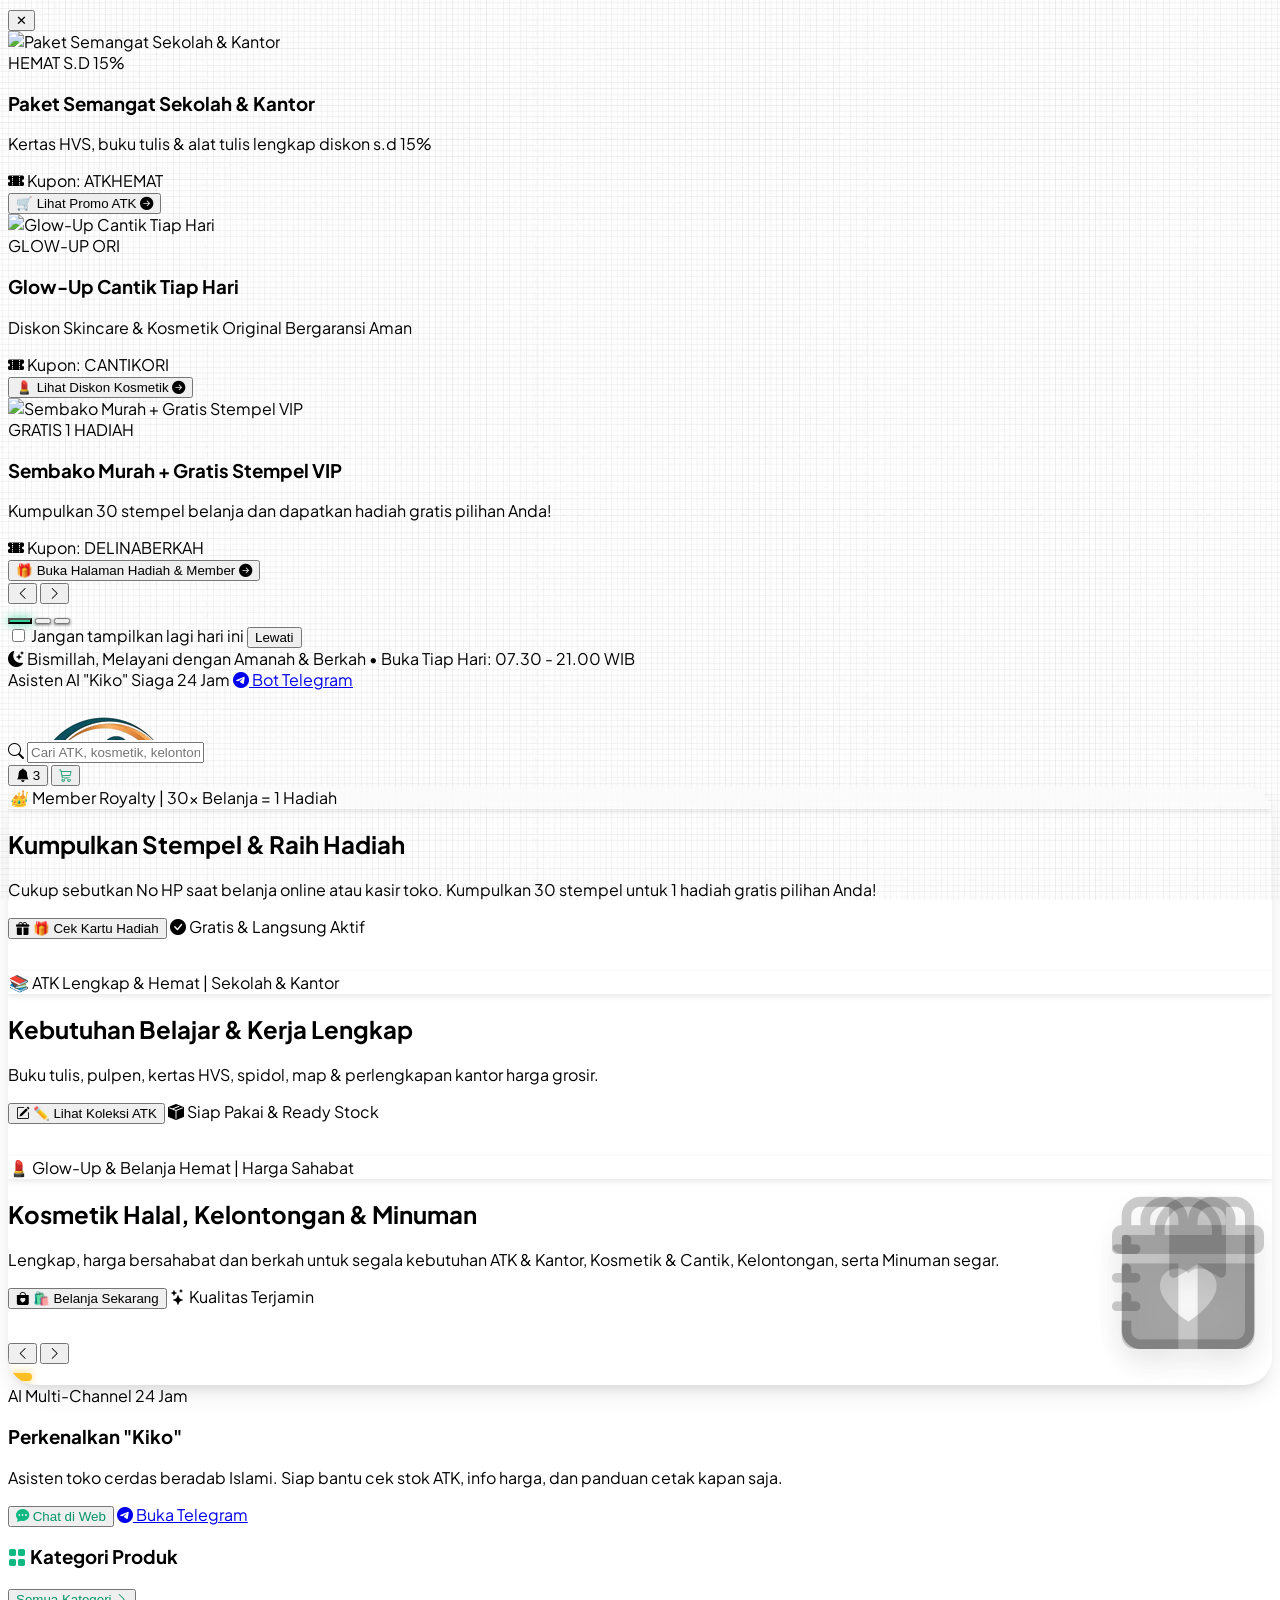
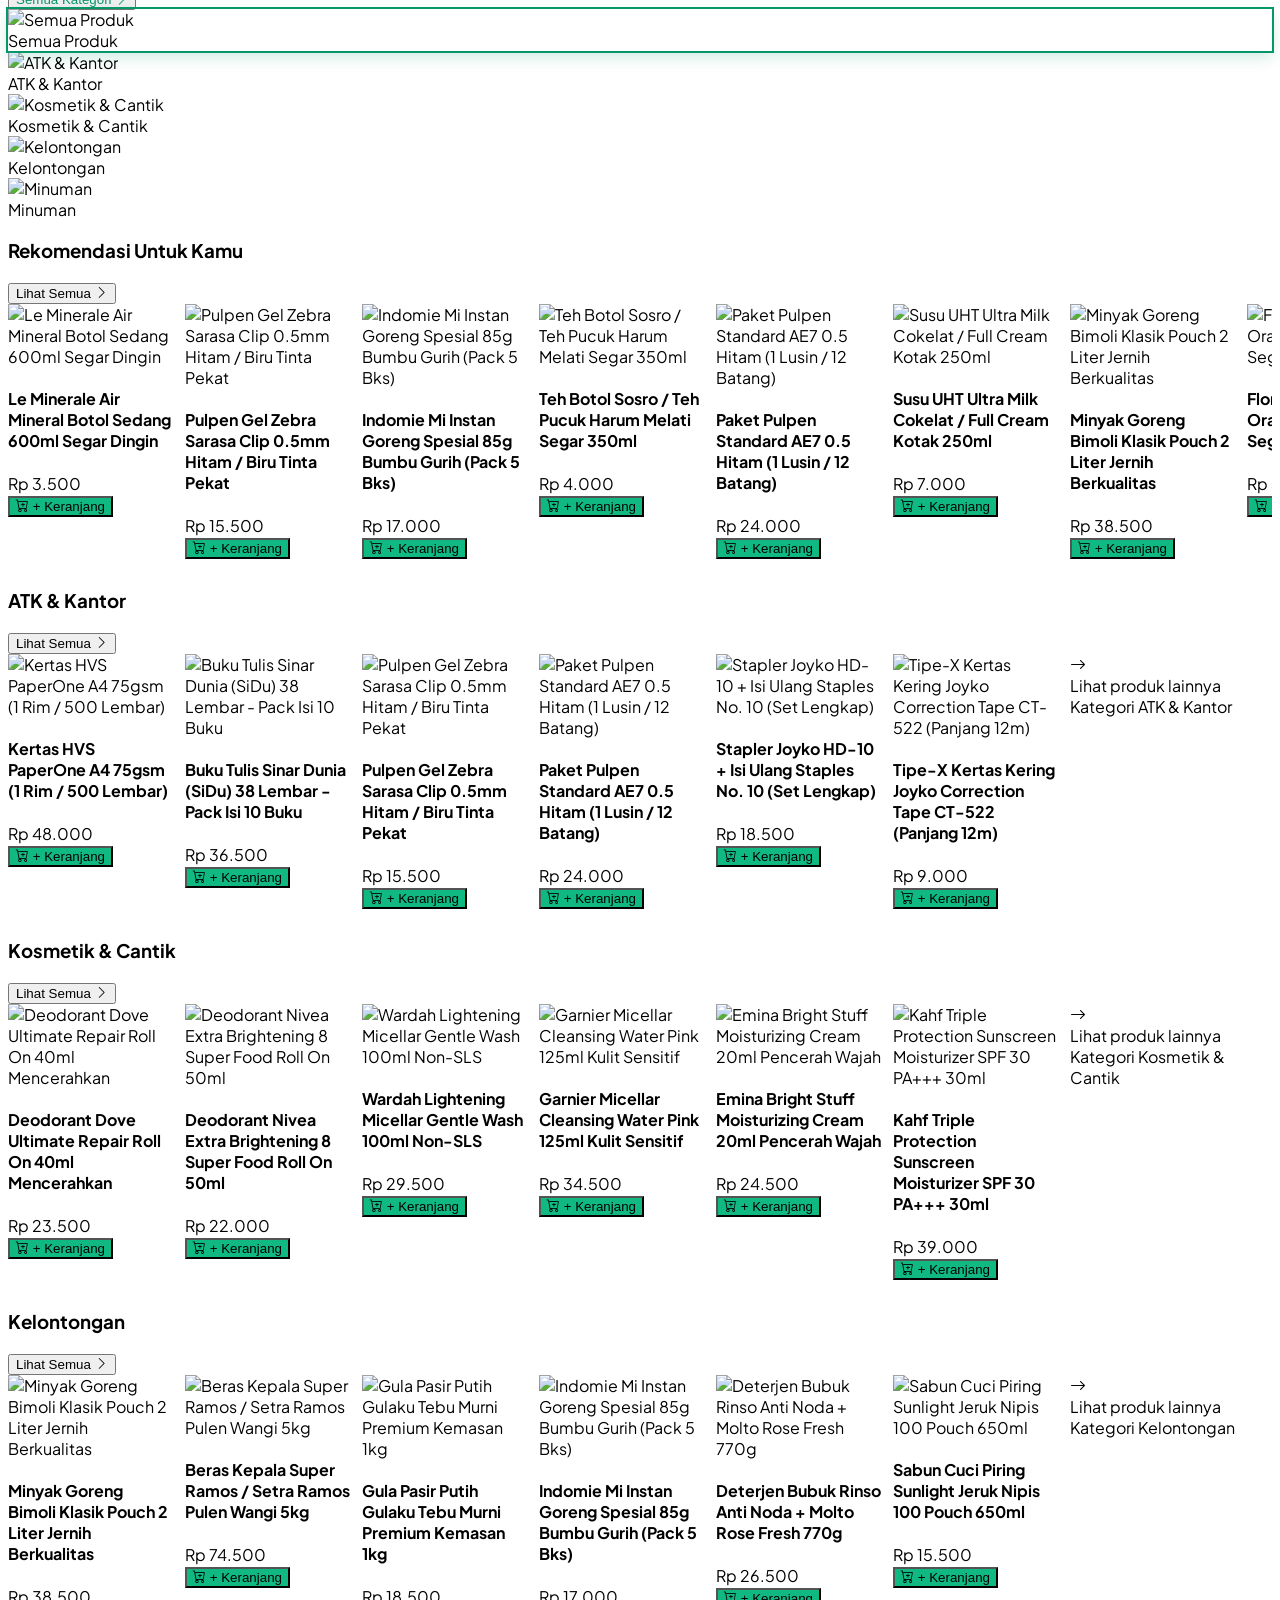
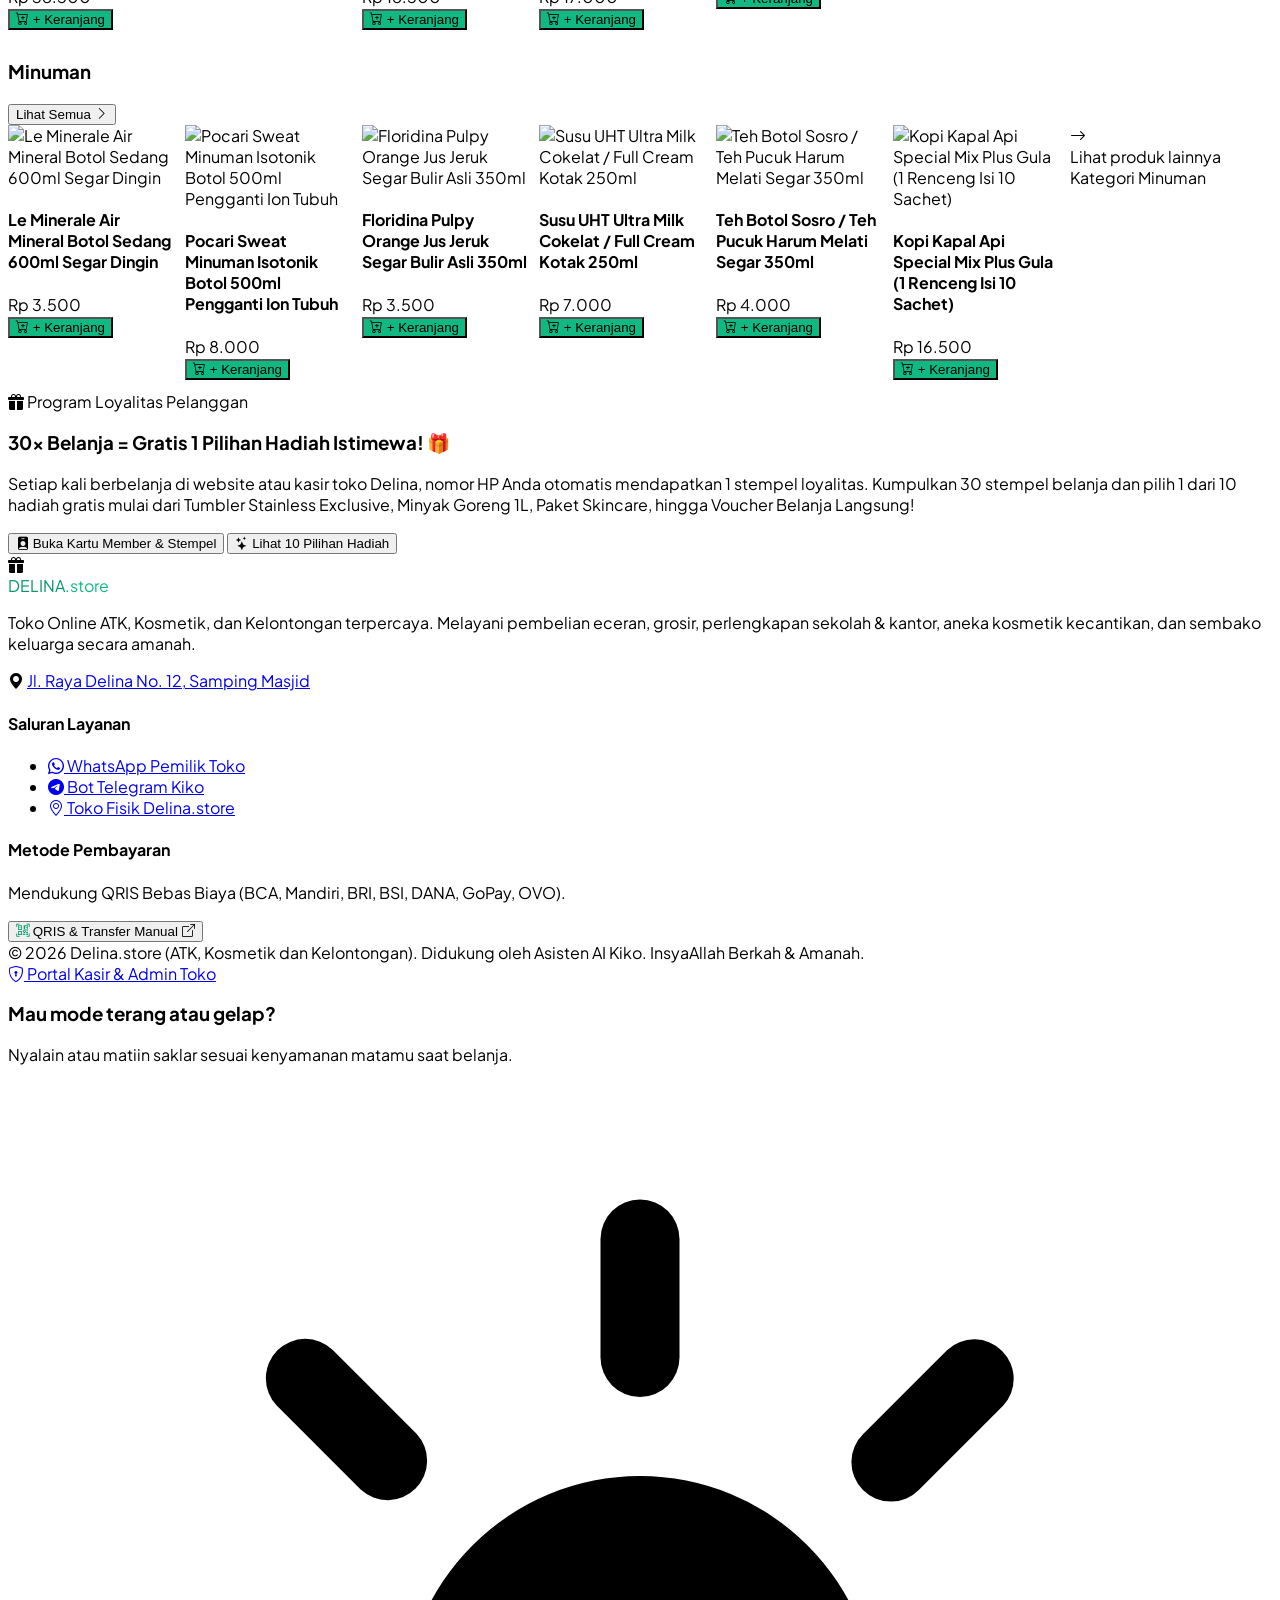
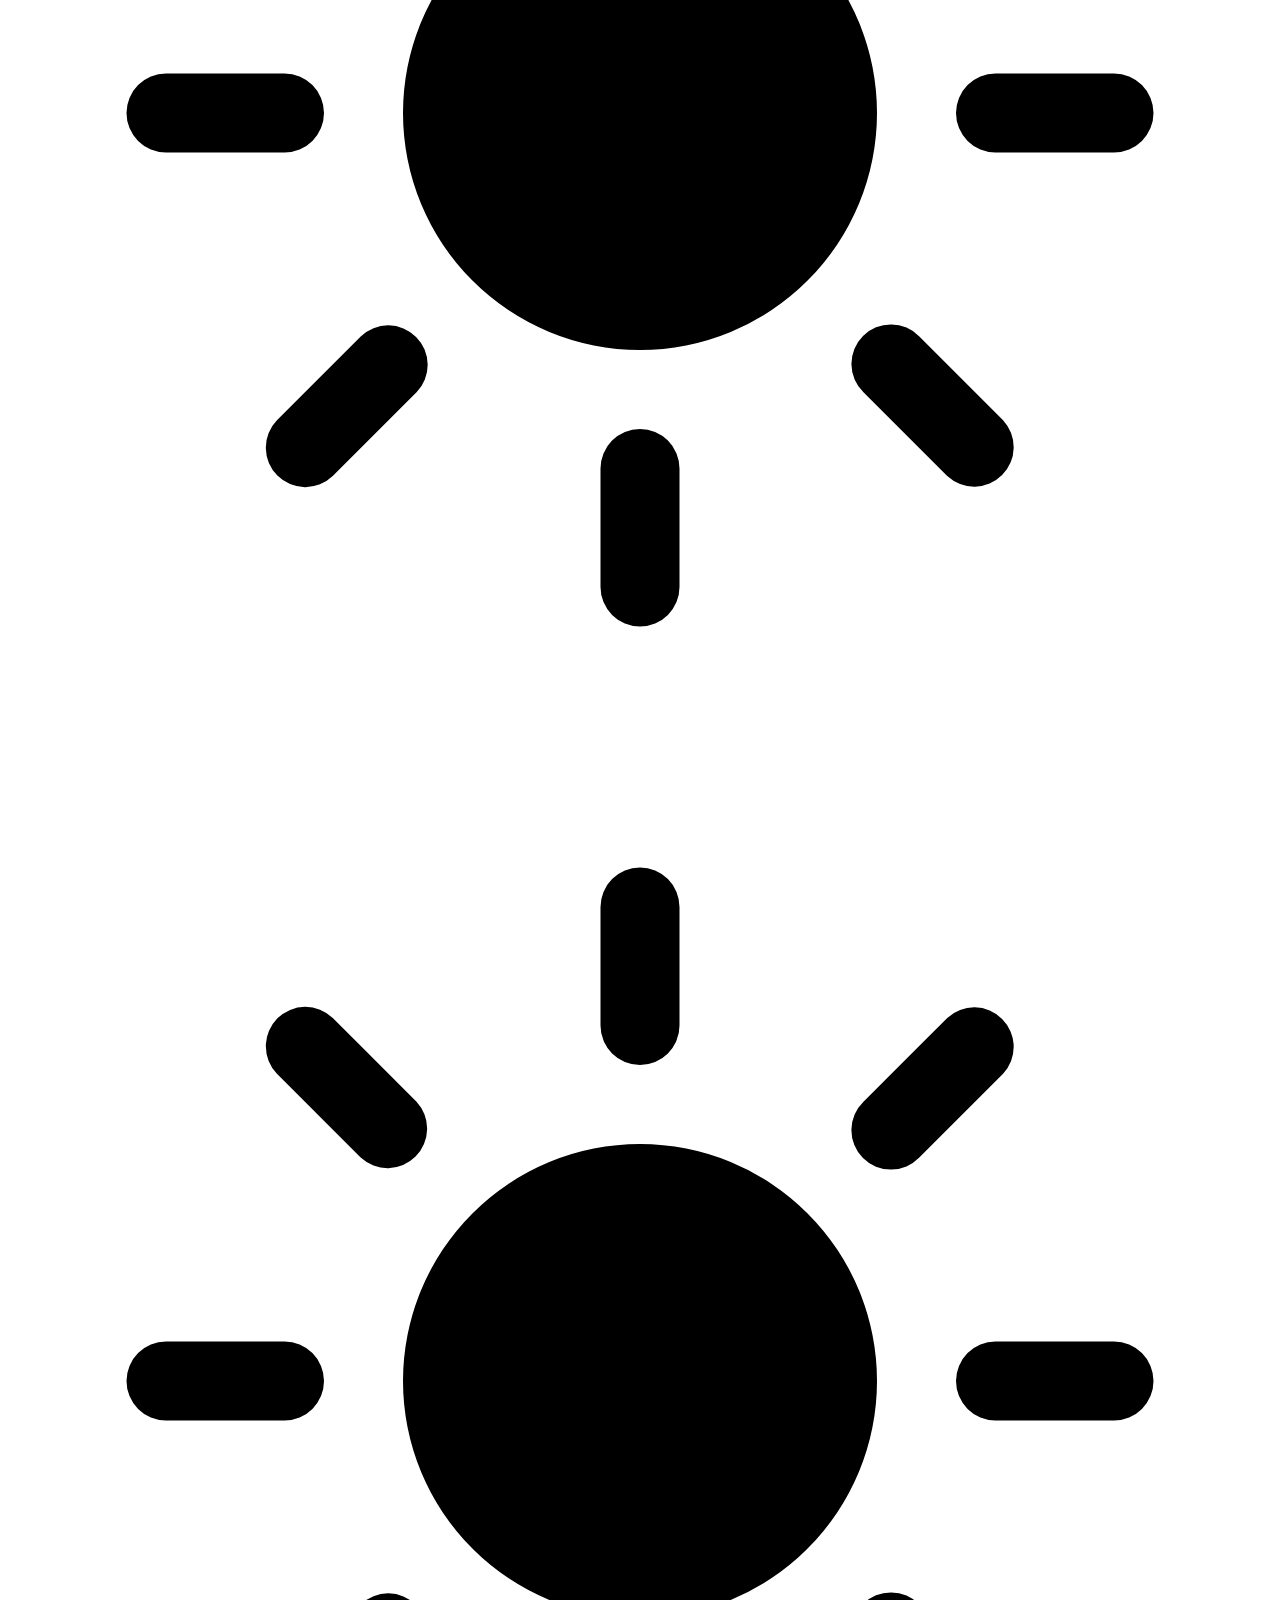
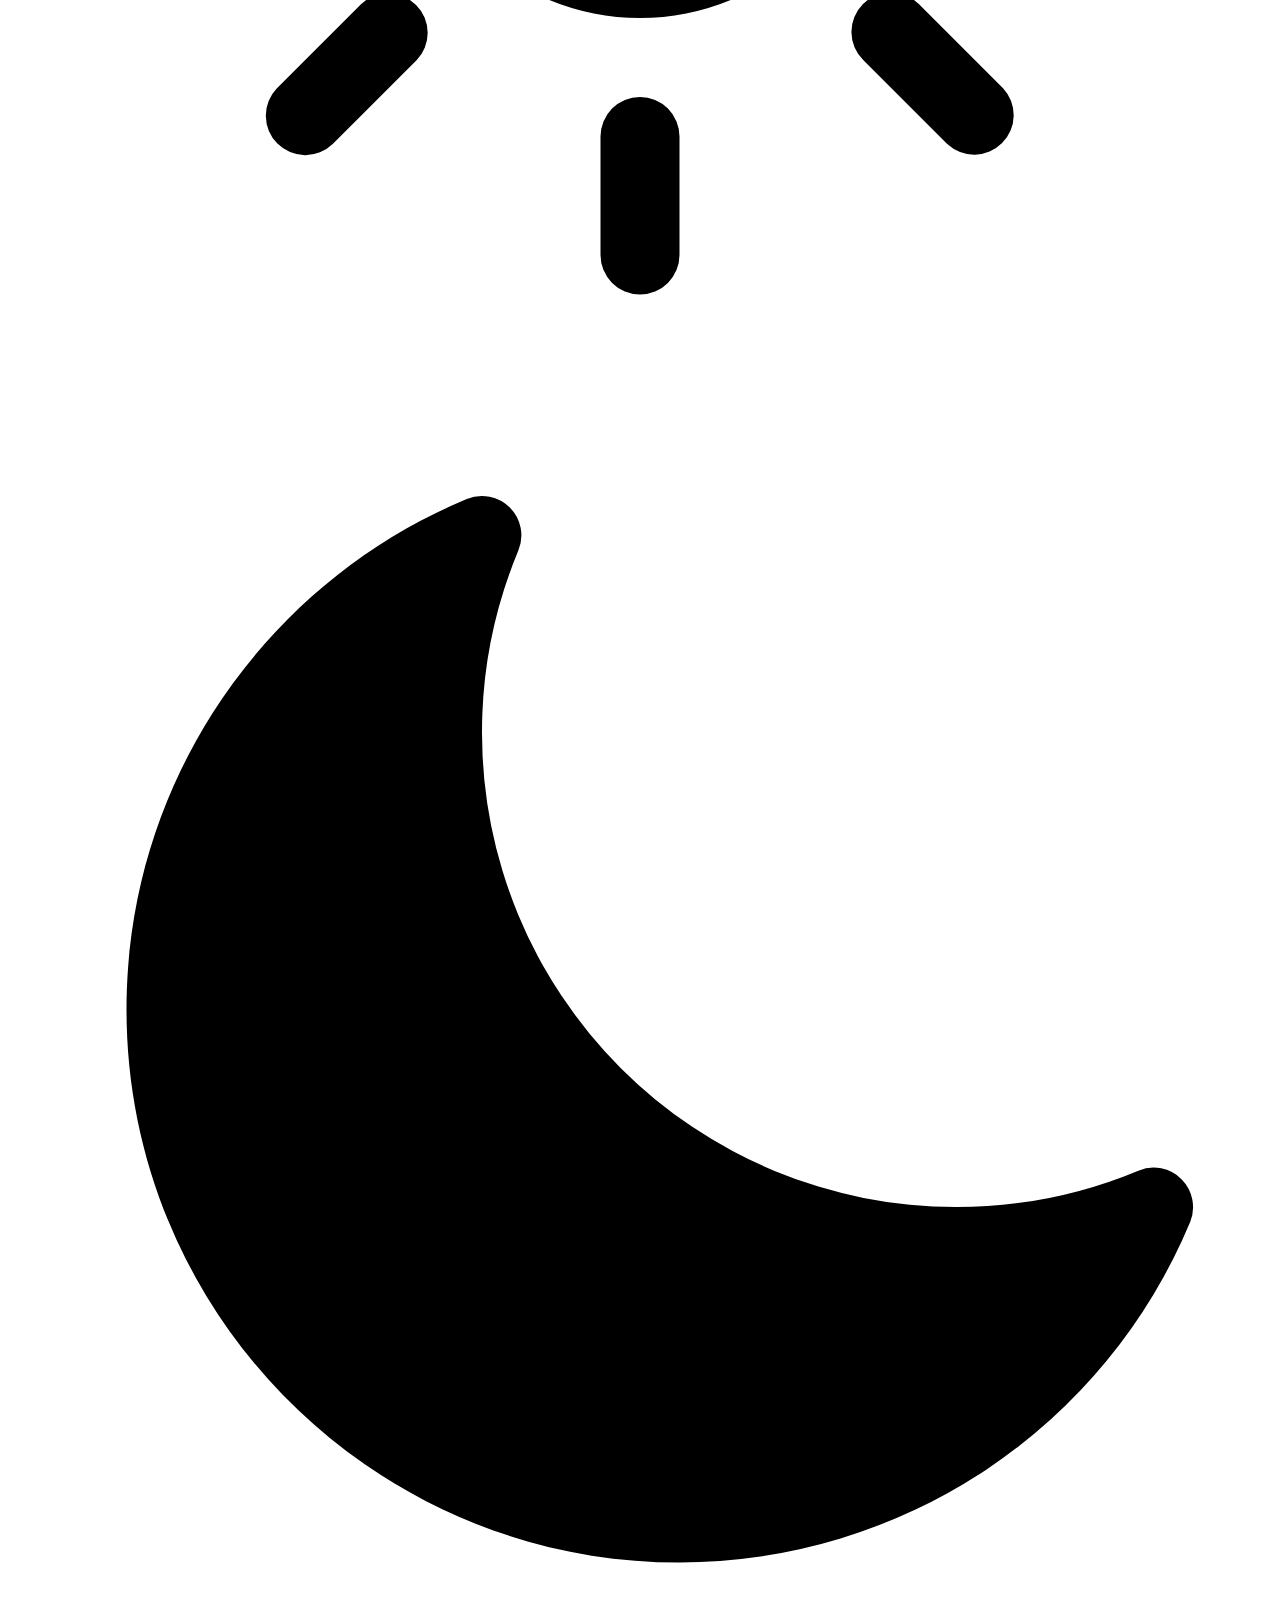
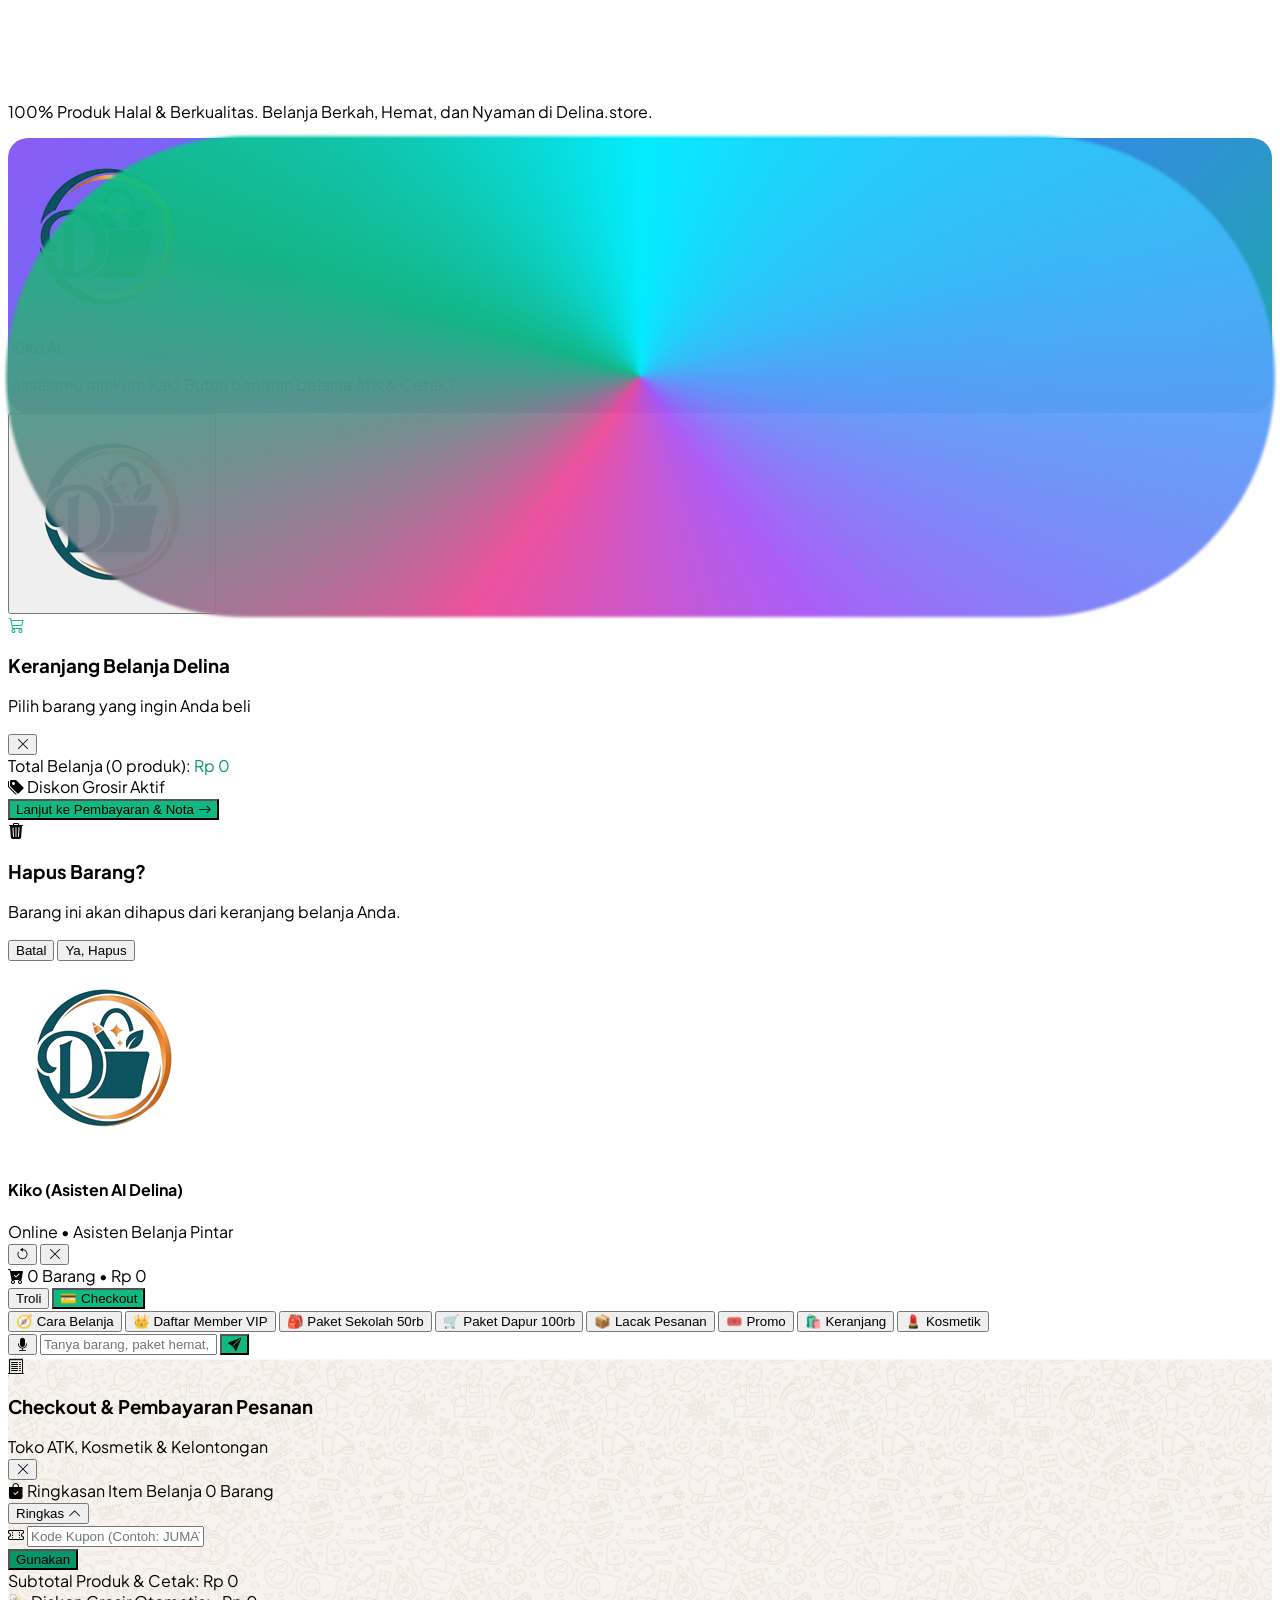
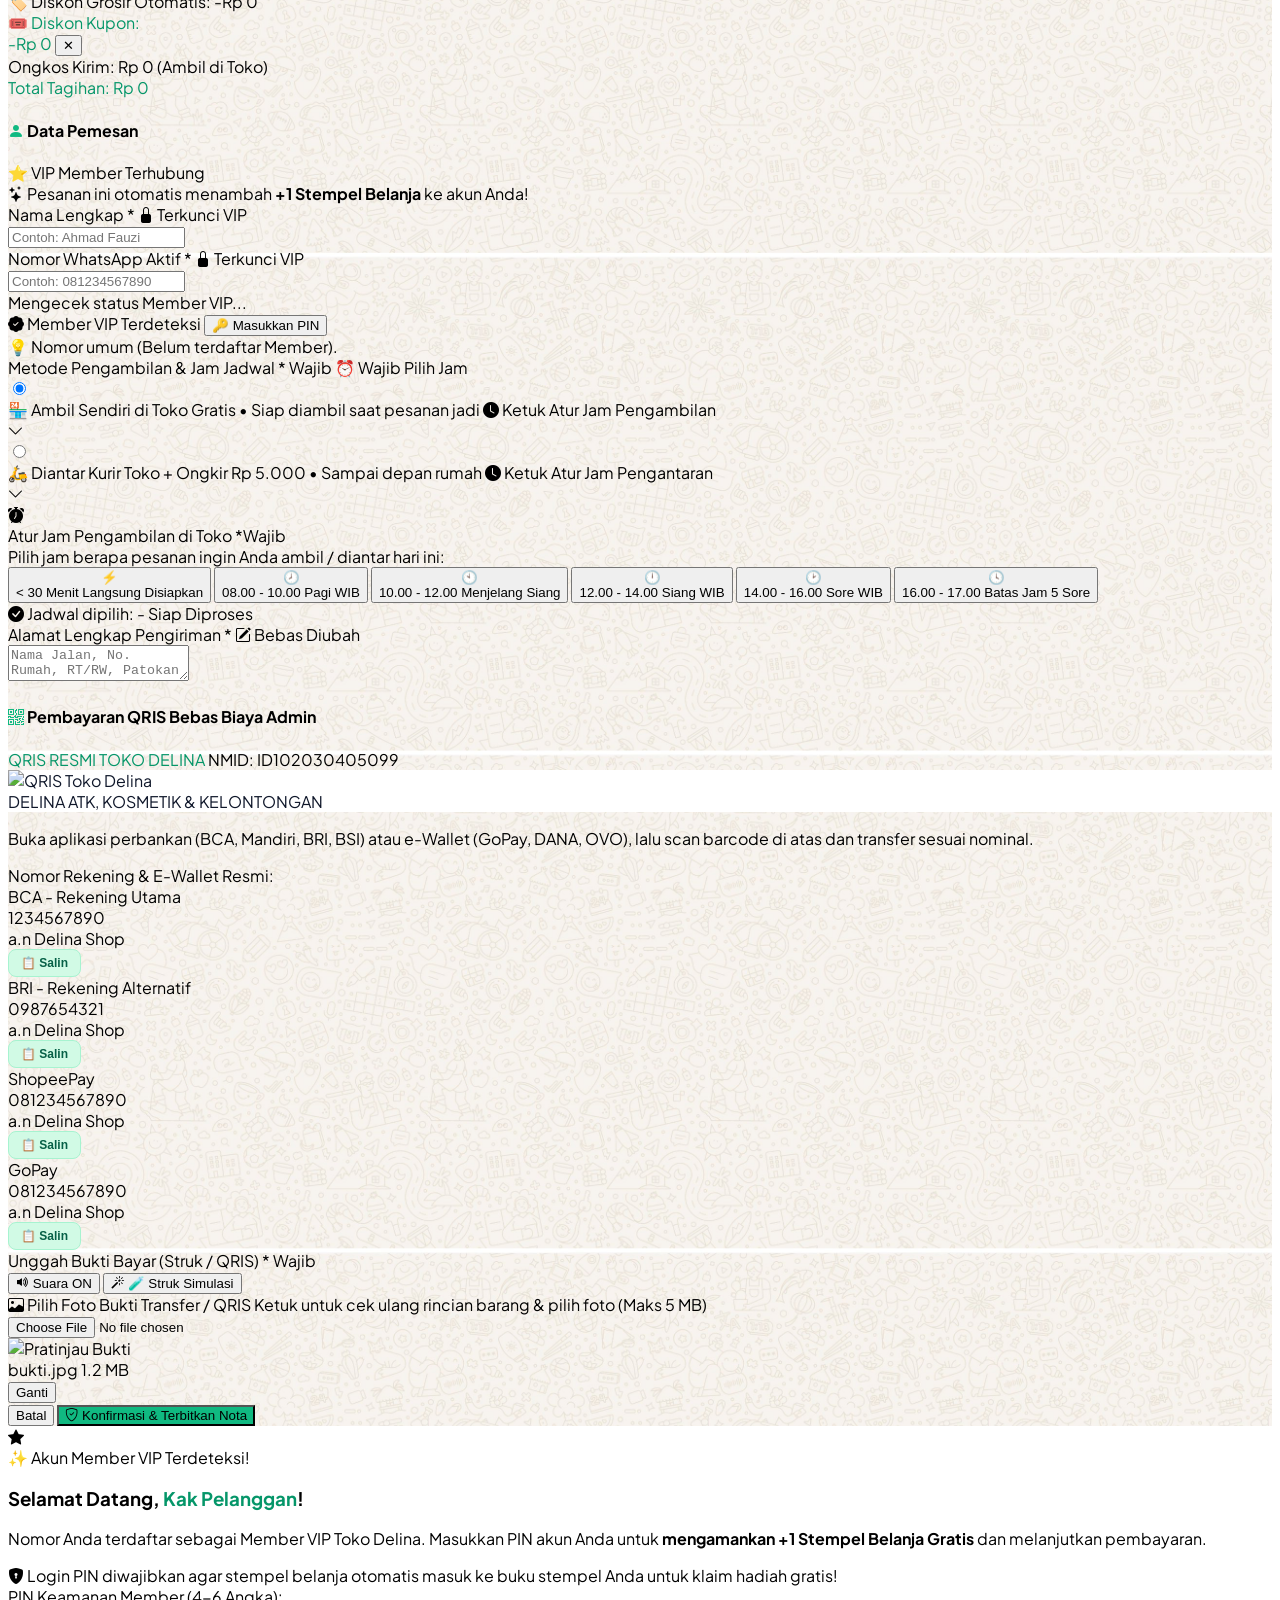
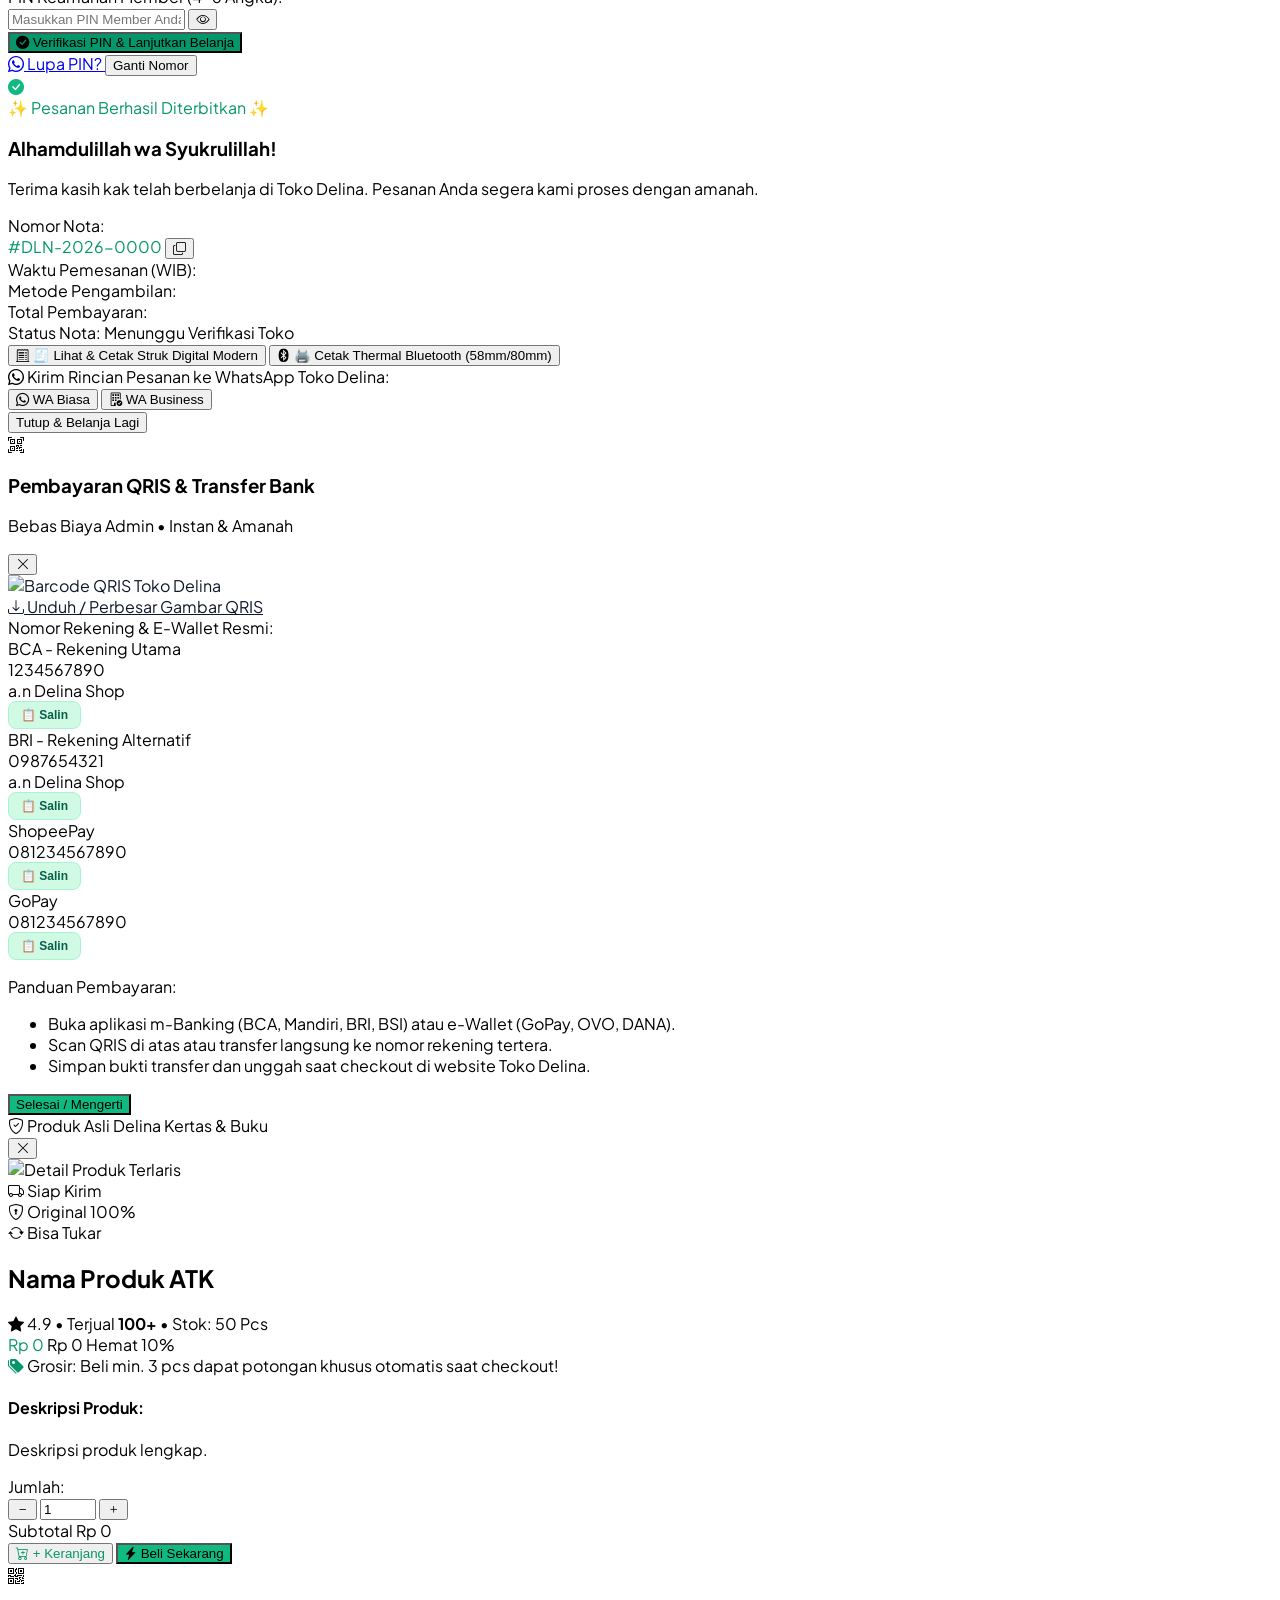
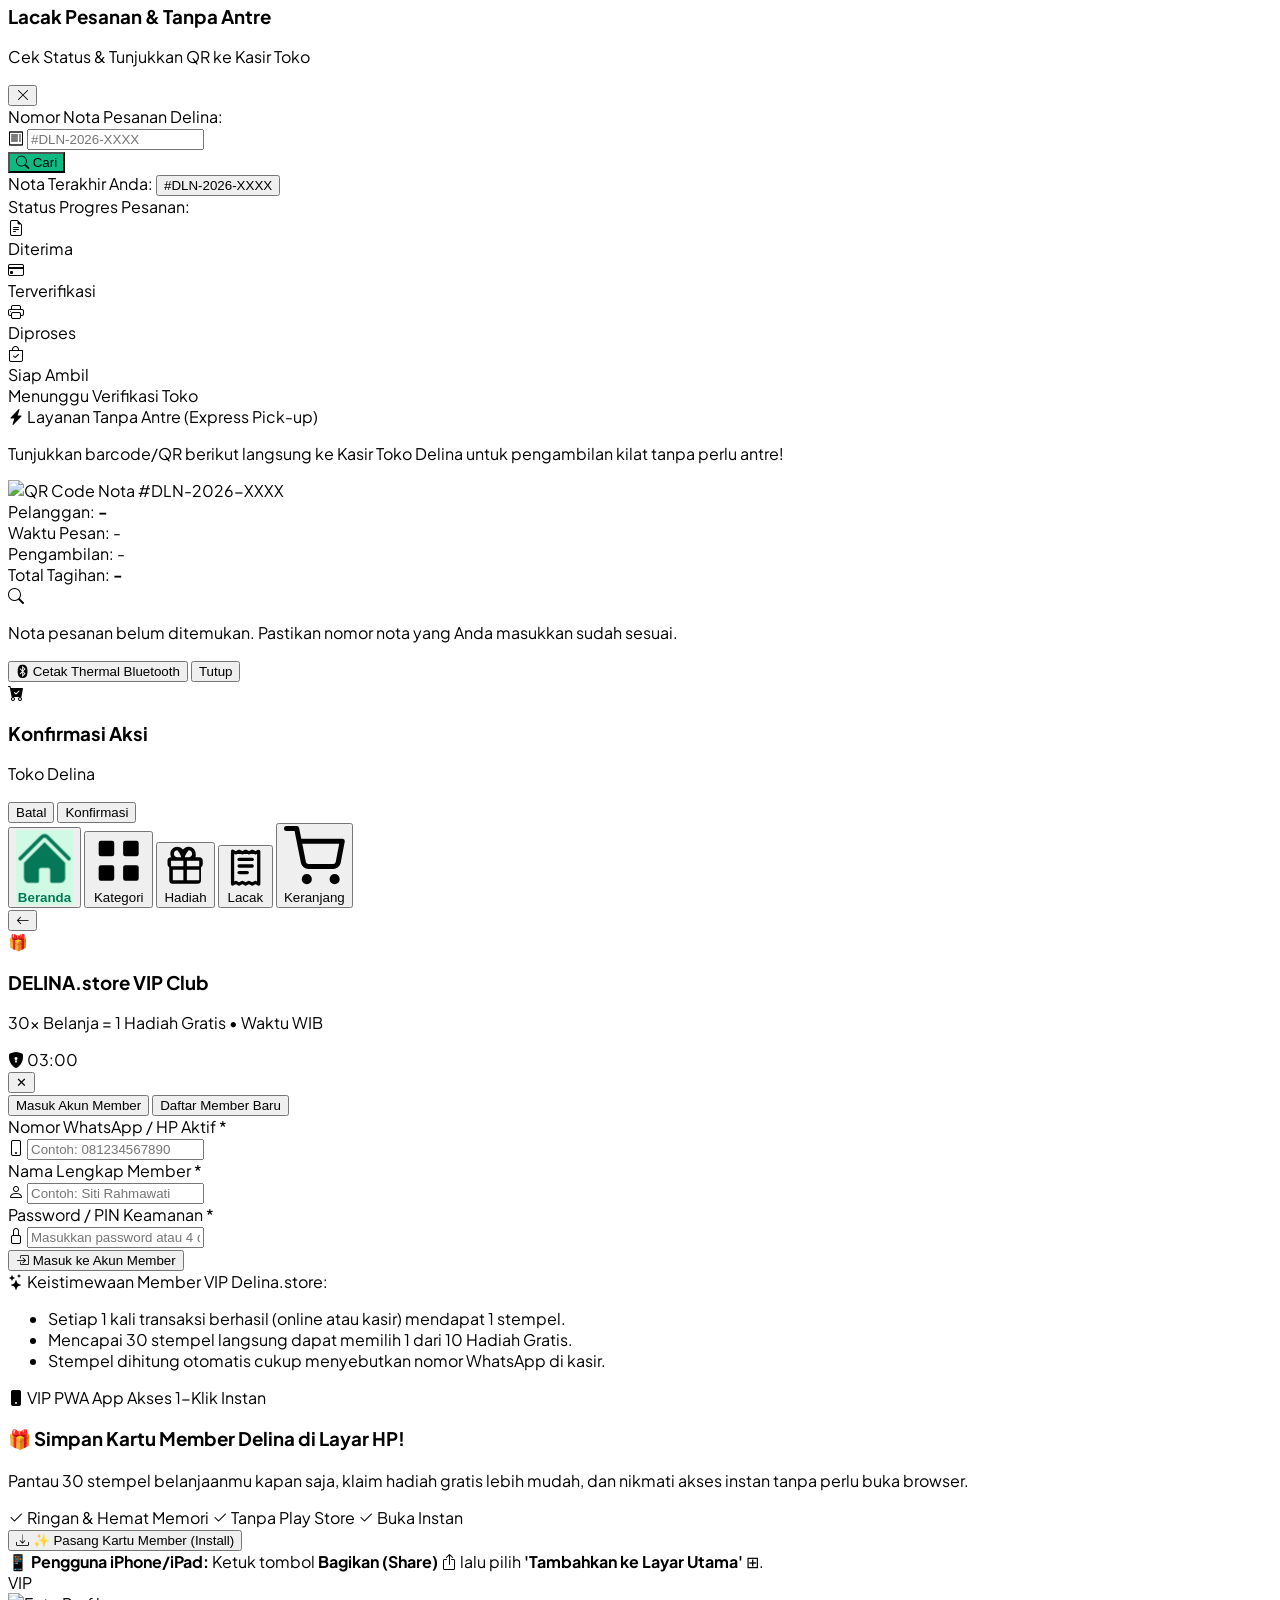
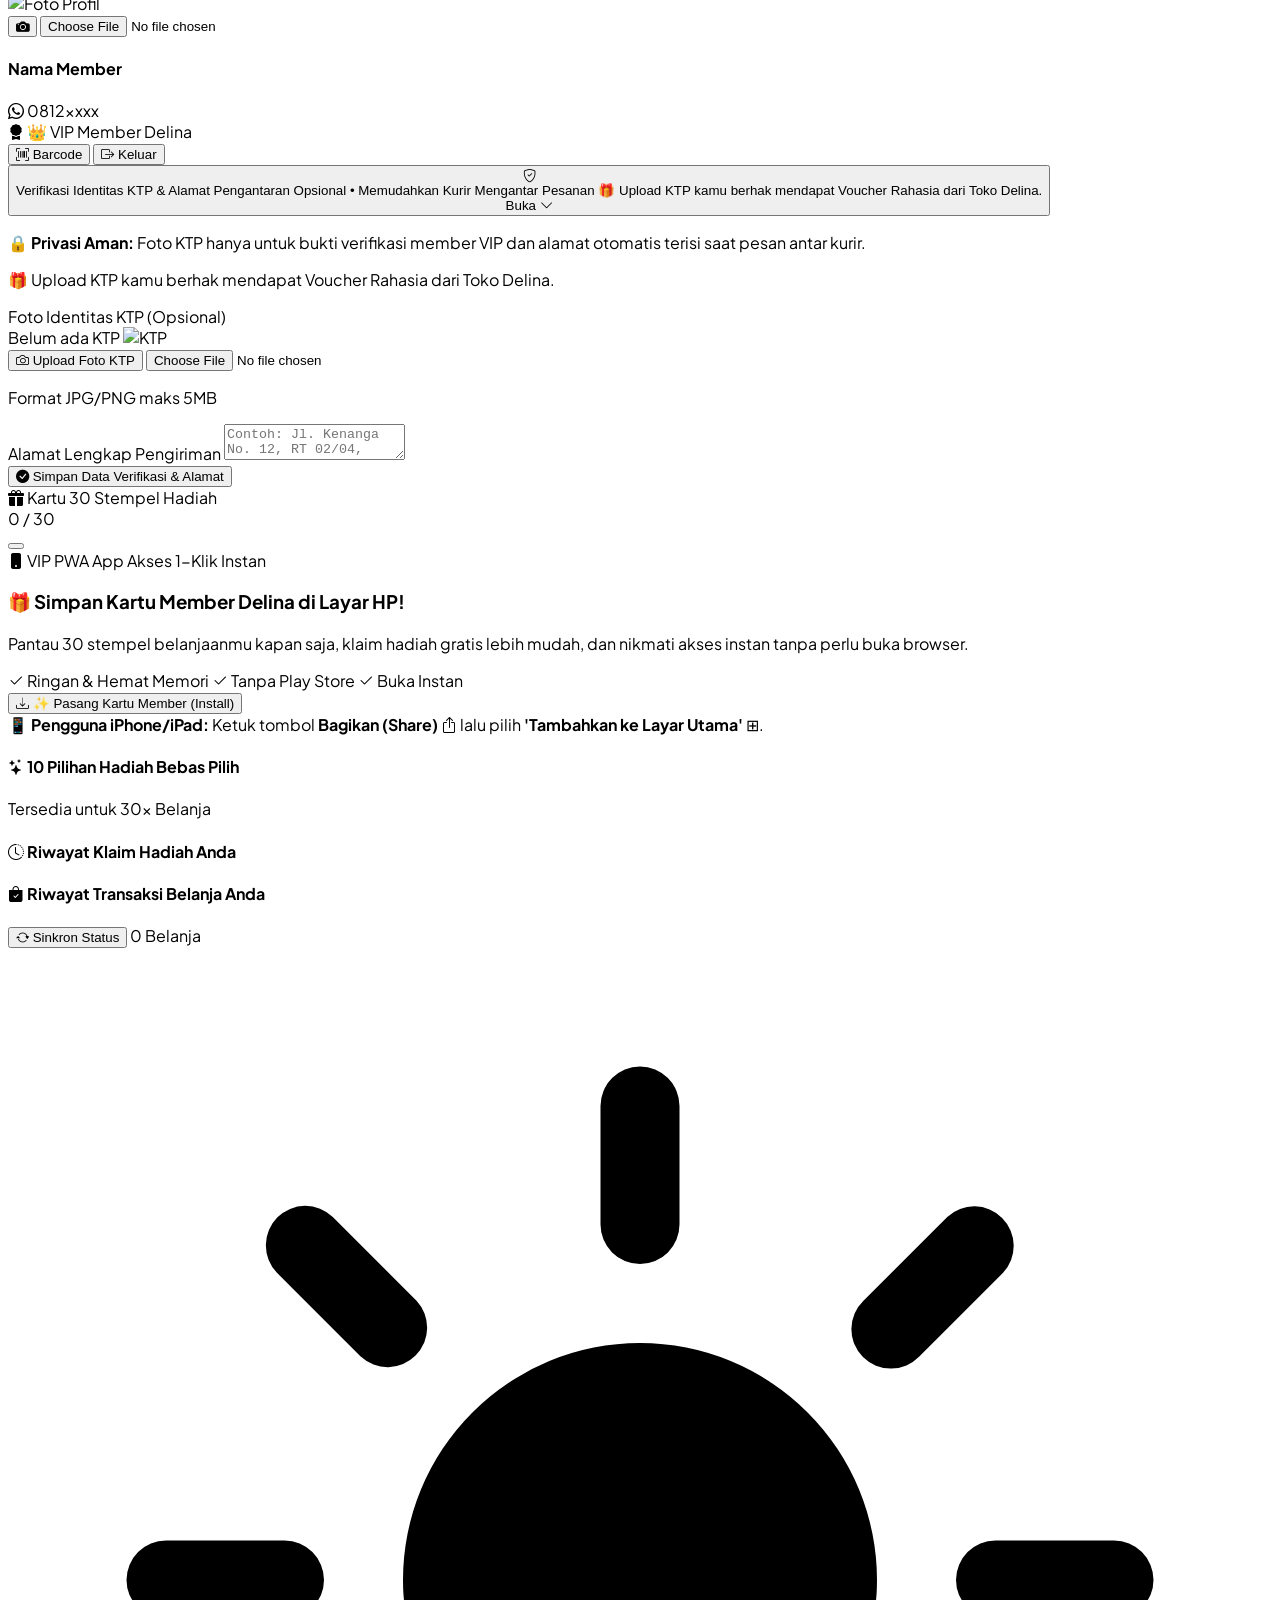
==== commit a1a8d68b: "feat: Frosted glass doodle checkout theme, fix modal z-index bug, smart member VIP auto-detection on" ====
--- a/frontend/index.html
+++ b/frontend/index.html
@@ -25,7 +25,7 @@
   <script>
     if ("serviceWorker" in navigator) {
       window.addEventListener("load", () => {
-        navigator.serviceWorker.register("./sw.js?v=20261106_04", { updateViaCache: "none" })
+        navigator.serviceWorker.register("./sw.js?v=20261106_05", { updateViaCache: "none" })
           .then((reg) => {
             console.log("PWA Service Worker terdaftar:", reg.scope);
             if (reg.update) reg.update();
@@ -104,7 +104,7 @@
   </script>
 
   <!-- Custom CSS -->
-  <link rel="stylesheet" href="./css/custom.css?v=20261106_04" />
+  <link rel="stylesheet" href="./css/custom.css?v=20261106_05" />
 </head>
 
 <body
@@ -1037,13 +1037,14 @@
 
   <!-- ================= MODAL CHECKOUT & PEMBAYARAN QRIS (FASE 2) ================= -->
   <div id="checkoutModal" onclick="if(event.target === this) closeCheckoutModal()"
-    class="fixed inset-0 bg-black/60 backdrop-blur-xs z-[80] hidden flex items-center justify-center p-3 sm:p-4">
+    class="fixed inset-0 bg-black/65 backdrop-blur-xs z-[80] hidden flex items-center justify-center p-3 sm:p-4">
     <div onclick="event.stopPropagation()"
-      class="bg-white w-full max-w-xl rounded-2xl shadow-2xl overflow-hidden border border-gray-100 flex flex-col max-h-[92vh] animate-fadeIn">
+      class="w-full max-w-xl rounded-3xl shadow-2xl overflow-hidden border border-emerald-900/30 flex flex-col max-h-[92vh] animate-fadeIn bg-[#f7f4ed] relative"
+      style="background-image: url('assets/checkout-bg.jpg'); background-size: 280px auto; background-color: #f7f4ed; background-repeat: repeat;">
 
       <!-- Header Modal Checkout -->
       <div
-        class="bg-gradient-to-r from-delina-dark to-tokopedia-dark text-white p-4 flex items-center justify-between flex-shrink-0">
+        class="bg-gradient-to-r from-delina-dark to-tokopedia-dark text-white p-4 flex items-center justify-between flex-shrink-0 shadow-sm z-10">
         <div class="flex items-center gap-2.5">
           <div class="w-8 h-8 rounded-lg bg-white/20 flex items-center justify-center text-amber-300 font-bold">
             <i class="bi bi-receipt-cutoff text-lg"></i>
@@ -1059,14 +1060,13 @@
         </button>
       </div>
 
-      <!-- Konten Formulir Checkout (Scrollable dengan Wallpaper Doodle Eksklusif) -->
+      <!-- Konten Formulir Checkout (Scrollable dengan Wallpaper Doodle Eksklusif & Frosted Glass Bento) -->
       <div id="checkoutModalScrollBody"
-        class="p-3.5 sm:p-5 overflow-y-auto space-y-4 text-xs text-gray-700 flex-1 relative bg-repeat bg-center"
-        style="background-image: url('assets/checkout-bg.jpg'); background-size: 300px auto; background-color: #f7f4ed;">
+        class="p-3.5 sm:p-5 overflow-y-auto space-y-4 text-xs text-gray-700 flex-1 relative bg-transparent">
 
         <!-- 1. Ringkasan Pesanan & Total Tagihan (STICKY / FREEZE SAAT SCROLL DI MOBILE) -->
         <div id="checkoutStickySummaryCard"
-          class="sticky top-0 z-30 bg-white/95 dark:bg-slate-900/95 backdrop-blur-md rounded-2xl p-3 sm:p-3.5 border-2 border-emerald-500/40 dark:border-emerald-700/60 shadow-[0_8px_20px_-6px_rgba(6,95,70,0.18)] space-y-2 transition-all">
+          class="sticky top-0 z-30 bg-white/85 dark:bg-slate-900/85 backdrop-blur-md rounded-2xl p-3 sm:p-3.5 border-2 border-emerald-500/40 dark:border-emerald-700/60 shadow-[0_8px_20px_-6px_rgba(6,95,70,0.18)] space-y-2 transition-all">
           <div
             class="flex items-center justify-between text-xs font-bold text-gray-800 dark:text-white border-b border-gray-200 dark:border-slate-700 pb-2 gap-2">
             <div class="flex items-center gap-1.5 min-w-0">
@@ -1147,7 +1147,7 @@
         </div>
 
         <!-- 2. Data Pemesan (Frosted Glass Bento Card) -->
-        <div class="space-y-3 bg-white/95 dark:bg-slate-900/95 backdrop-blur-md rounded-2xl p-3.5 sm:p-4 border border-emerald-500/25 shadow-sm">
+        <div class="space-y-3 bg-white/85 dark:bg-slate-900/85 backdrop-blur-md rounded-2xl p-3.5 sm:p-4 border border-emerald-500/25 shadow-sm">
           <div class="flex items-center justify-between">
             <h4 class="font-bold text-gray-800 text-xs flex items-center gap-1.5">
               <i class="bi bi-person-fill text-tokopedia-green"></i> Data Pemesan
@@ -1178,7 +1178,7 @@
                 </span>
               </div>
               <input type="text" id="custName" placeholder="Contoh: Ahmad Fauzi"
-                class="w-full bg-gray-50 border border-gray-200 rounded-xl px-3 py-2 text-xs focus:outline-none focus:border-emerald-600 focus:bg-white transition-all"
+                class="w-full bg-white/90 border border-gray-300 rounded-xl px-3 py-2 text-xs focus:outline-none focus:border-emerald-600 focus:bg-white transition-all shadow-2xs"
                 required />
             </div>
             <div>
@@ -1191,8 +1191,29 @@
                 </span>
               </div>
               <input type="tel" id="custPhone" placeholder="Contoh: 081234567890"
-                class="w-full bg-gray-50 border border-gray-200 rounded-xl px-3 py-2 text-xs focus:outline-none focus:border-emerald-600 focus:bg-white transition-all"
+                class="w-full bg-white/90 border border-gray-300 rounded-xl px-3 py-2 text-xs focus:outline-none focus:border-emerald-600 focus:bg-white transition-all shadow-2xs"
+                oninput="onCustPhoneInput(this.value)" onblur="onCustPhoneBlur(this.value)"
                 required />
+
+              <!-- Indikator Deteksi Real-Time Akun Member VIP -->
+              <div id="custPhoneFeedback" class="mt-1 min-h-[16px]">
+                <div id="custPhoneSpinner" class="hidden text-[10px] text-emerald-700 font-bold flex items-center gap-1.5 py-0.5">
+                  <span class="inline-block w-3 h-3 border-2 border-emerald-600 border-t-transparent rounded-full animate-spin"></span>
+                  <span>Mengecek status Member VIP...</span>
+                </div>
+                <div id="custPhoneMemberDetected" class="hidden text-[10px] text-emerald-900 bg-emerald-100/90 border border-emerald-300 rounded-lg px-2.5 py-1.5 flex items-center justify-between gap-1 shadow-2xs animate-fadeIn">
+                  <span class="truncate font-extrabold flex items-center gap-1">
+                    <i class="bi bi-patch-check-fill text-emerald-600 text-xs"></i>
+                    <span id="custPhoneMemberText">Member VIP Terdeteksi</span>
+                  </span>
+                  <button type="button" onclick="openCheckoutQuickMemberPinModal()" class="text-[9px] font-black px-2 py-0.5 rounded-md bg-emerald-700 text-amber-300 hover:bg-emerald-800 flex-shrink-0 cursor-pointer shadow-2xs">
+                    🔑 Masukkan PIN
+                  </button>
+                </div>
+                <div id="custPhoneGuestNote" class="hidden text-[9px] text-slate-500 font-medium py-0.5">
+                  💡 Nomor umum (Belum terdaftar Member).
+                </div>
+              </div>
             </div>
           </div>
 
@@ -1363,14 +1384,14 @@
         </div>
 
         <!-- 3. Informasi Pembayaran QRIS & Transfer Bank (Frosted Glass Bento Card) -->
-        <div class="space-y-3 bg-white/95 dark:bg-slate-900/95 backdrop-blur-md rounded-2xl p-3.5 sm:p-4 border border-emerald-500/25 shadow-sm">
+        <div class="space-y-3 bg-white/85 dark:bg-slate-900/85 backdrop-blur-md rounded-2xl p-3.5 sm:p-4 border border-emerald-500/25 shadow-sm">
           <h4 class="font-bold text-gray-800 text-xs flex items-center gap-1.5">
             <i class="bi bi-qr-code text-tokopedia-green"></i> Pembayaran QRIS Bebas Biaya Admin
           </h4>
 
           <!-- Box QRIS Toko Delina -->
           <div
-            class="bg-gradient-to-b from-emerald-50/70 to-white dark:from-slate-900/90 dark:to-slate-800/90 rounded-2xl p-4 border border-emerald-200 dark:border-slate-700 text-center space-y-3">
+            class="bg-white/85 dark:bg-slate-900/90 rounded-2xl p-4 border border-emerald-300 dark:border-slate-700 text-center space-y-3 shadow-xs">
             <div
               class="flex items-center justify-between text-[11px] border-b border-emerald-100 dark:border-slate-700 pb-2">
               <span class="font-extrabold text-delina-emerald tracking-wide">QRIS RESMI TOKO DELINA</span>
@@ -1404,7 +1425,7 @@
 
               <!-- Kartu a: Rekening BCA (Utama) -->
               <div
-                class="bg-slate-50 dark:bg-slate-800/90 border border-slate-200 dark:border-slate-700 rounded-xl p-3 flex items-center justify-between mb-2">
+                class="bg-white/90 dark:bg-slate-800/90 border border-slate-200 dark:border-slate-700 rounded-xl p-3 flex items-center justify-between mb-2 shadow-2xs">
                 <div class="text-left flex-1 min-w-0 pr-2">
                   <div class="text-[11px] font-semibold text-gray-500 dark:text-slate-400">BCA - Rekening Utama</div>
                   <div id="checkoutRekBcaNum"
@@ -1419,7 +1440,7 @@
 
               <!-- Kartu b: Rekening BRI (Alternatif) -->
               <div
-                class="bg-slate-50 dark:bg-slate-800/90 border border-slate-200 dark:border-slate-700 rounded-xl p-3 flex items-center justify-between mb-2">
+                class="bg-white/90 dark:bg-slate-800/90 border border-slate-200 dark:border-slate-700 rounded-xl p-3 flex items-center justify-between mb-2 shadow-2xs">
                 <div class="text-left flex-1 min-w-0 pr-2">
                   <div class="text-[11px] font-semibold text-gray-500 dark:text-slate-400">BRI - Rekening Alternatif
                   </div>
@@ -1435,7 +1456,7 @@
 
               <!-- Kartu c: E-Wallet ShopeePay -->
               <div
-                class="bg-slate-50 dark:bg-slate-800/90 border border-slate-200 dark:border-slate-700 rounded-xl p-3 flex items-center justify-between mb-2">
+                class="bg-white/90 dark:bg-slate-800/90 border border-slate-200 dark:border-slate-700 rounded-xl p-3 flex items-center justify-between mb-2 shadow-2xs">
                 <div class="text-left flex-1 min-w-0 pr-2">
                   <div class="flex items-center gap-1.5 mb-0.5">
                     <span
@@ -1453,7 +1474,7 @@
 
               <!-- Kartu d: E-Wallet GoPay -->
               <div
-                class="bg-slate-50 dark:bg-slate-800/90 border border-slate-200 dark:border-slate-700 rounded-xl p-3 flex items-center justify-between">
+                class="bg-white/90 dark:bg-slate-800/90 border border-slate-200 dark:border-slate-700 rounded-xl p-3 flex items-center justify-between shadow-2xs">
                 <div class="text-left flex-1 min-w-0 pr-2">
                   <div class="flex items-center gap-1.5 mb-0.5">
                     <span
@@ -1494,7 +1515,7 @@
               </div>
             </div>
             <div onclick="onClickUploadPaymentProofTrigger(event)"
-              class="border-2 border-dashed border-gray-300 hover:border-emerald-500 rounded-xl p-3 text-center flex flex-col items-center justify-center cursor-pointer bg-gray-50 hover:bg-emerald-50/40 transition-all active:scale-98">
+              class="border-2 border-dashed border-emerald-400 hover:border-emerald-600 rounded-xl p-3 text-center flex flex-col items-center justify-center cursor-pointer bg-white/85 hover:bg-emerald-50/80 transition-all active:scale-98 shadow-xs">
               <i class="bi bi-image text-2xl text-emerald-600"></i>
               <span id="paymentProofNameText" class="text-xs font-bold text-gray-700 mt-1">Pilih Foto Bukti Transfer /
                 QRIS</span>
@@ -1527,7 +1548,7 @@
 
       <!-- Footer Modal Checkout: Tombol Konfirmasi -->
       <div
-        class="p-3.5 sm:p-4 bg-gray-50 border-t border-gray-100 flex items-center justify-between gap-3 flex-shrink-0">
+        class="p-3.5 sm:p-4 bg-white/90 dark:bg-slate-900/90 backdrop-blur-md border-t border-emerald-600/20 flex items-center justify-between gap-3 flex-shrink-0 z-10">
         <button type="button" onclick="playCuteSound('cancel'); closeCheckoutModal()"
           class="px-4 py-2.5 rounded-xl bg-white border border-gray-200 text-gray-700 font-bold text-xs hover:bg-gray-100 cursor-pointer">
           Batal
@@ -1542,9 +1563,77 @@
     </div>
   </div>
 
+  <!-- ================= MODAL QUICK LOGIN PIN MEMBER WAJIB (CHECKOUT) ================= -->
+  <div id="checkoutQuickMemberPinModal"
+    class="fixed inset-0 bg-black/75 backdrop-blur-xs z-[95] hidden flex items-center justify-center p-3 sm:p-4 animate-fadeIn">
+    <div onclick="event.stopPropagation()"
+      class="bg-white dark:bg-slate-900 w-full max-w-sm rounded-3xl shadow-2xl border-2 border-emerald-500 overflow-hidden flex flex-col animate-scaleUp p-5 text-center space-y-3.5 relative">
+      
+      <!-- Icon Member Emas/Hijau -->
+      <div class="w-14 h-14 rounded-2xl bg-gradient-to-br from-emerald-600 to-teal-800 text-amber-300 mx-auto flex items-center justify-center text-2xl shadow-lg border-2 border-amber-300">
+        <i class="bi bi-star-fill"></i>
+      </div>
+
+      <div>
+        <span class="inline-block text-[10px] font-black text-emerald-800 bg-emerald-100 px-3 py-0.5 rounded-full uppercase tracking-wider border border-emerald-200">
+          ✨ Akun Member VIP Terdeteksi!
+        </span>
+        <h3 class="text-base font-extrabold text-gray-900 dark:text-white mt-1.5">
+          Selamat Datang, <span id="quickMemberPinName" class="text-delina-emerald">Kak Pelanggan</span>!
+        </h3>
+        <p class="text-xs text-gray-600 dark:text-slate-300 mt-1 leading-snug">
+          Nomor Anda terdaftar sebagai Member VIP Toko Delina. Masukkan PIN akun Anda untuk <strong>mengamankan +1 Stempel Belanja Gratis</strong> dan melanjutkan pembayaran.
+        </p>
+      </div>
+
+      <!-- Kotak Peringatan Wajib -->
+      <div class="bg-amber-50 dark:bg-amber-950/40 border border-amber-300/80 rounded-xl p-2.5 text-left text-[11px] text-amber-900 dark:text-amber-200 flex items-start gap-2 shadow-2xs">
+        <i class="bi bi-shield-lock-fill text-amber-600 text-sm mt-0.5 flex-shrink-0"></i>
+        <span>Login PIN diwajibkan agar stempel belanja otomatis masuk ke buku stempel Anda untuk klaim hadiah gratis!</span>
+      </div>
+
+      <!-- Input PIN Member -->
+      <div class="space-y-1.5 text-left">
+        <label class="block text-[11px] font-bold text-gray-700 dark:text-slate-300">
+          PIN Keamanan Member (4-6 Angka):
+        </label>
+        <div class="relative">
+          <input type="password" id="quickMemberPinInput" maxlength="10" placeholder="Masukkan PIN Member Anda"
+            class="w-full text-center tracking-widest text-lg font-mono font-black bg-slate-50 dark:bg-slate-800 border-2 border-emerald-400 focus:border-emerald-600 focus:bg-white rounded-xl py-2.5 px-3 focus:outline-none transition-all"
+            onkeydown="if(event.key==='Enter') verifyCheckoutQuickMemberPin()" />
+          <button type="button" onclick="toggleQuickMemberPinVisibility()"
+            class="absolute right-3 top-2.5 text-gray-400 hover:text-gray-600 text-sm cursor-pointer" title="Lihat PIN">
+            <i id="quickMemberPinEyeIcon" class="bi bi-eye"></i>
+          </button>
+        </div>
+        <div id="quickMemberPinErrorMsg" class="hidden text-[11px] font-bold text-rose-600 text-center mt-1"></div>
+      </div>
+
+      <!-- Tombol Aksi -->
+      <div class="space-y-2 pt-1">
+        <button type="button" id="btnVerifyQuickMemberPin" onclick="verifyCheckoutQuickMemberPin()"
+          class="w-full py-2.5 px-4 rounded-xl bg-delina-emerald hover:bg-emerald-700 active:scale-95 text-white font-extrabold text-xs shadow-md transition-all flex items-center justify-center gap-1.5 cursor-pointer">
+          <i class="bi bi-check-circle-fill"></i>
+          <span>Verifikasi PIN & Lanjutkan Belanja</span>
+        </button>
+        <div class="flex items-center justify-between text-[11px] pt-1 px-1">
+          <a href="https://wa.me/6281234567890?text=Halo%20Admin%20Delina,%20saya%20lupa%20PIN%20Member%20saya" target="_blank"
+            class="text-emerald-700 dark:text-emerald-400 font-bold hover:underline flex items-center gap-1">
+            <i class="bi bi-whatsapp"></i> Lupa PIN?
+          </a>
+          <button type="button" onclick="closeCheckoutQuickMemberPinModal(true)"
+            class="text-gray-500 hover:text-gray-700 dark:text-slate-400 font-semibold cursor-pointer">
+            Ganti Nomor
+          </button>
+        </div>
+      </div>
+
+    </div>
+  </div>
+
   <!-- ================= MODAL SUKSES / NOTA PESANAN (FASE 2) ================= -->
   <div id="orderSuccessModal"
-    class="fixed inset-0 bg-black/60 backdrop-blur-xs z-50 hidden flex items-center justify-center p-3 sm:p-4 overflow-y-auto">
+    class="fixed inset-0 bg-black/60 backdrop-blur-xs z-[95] hidden flex items-center justify-center p-3 sm:p-4 overflow-y-auto">
     <div
       class="bg-white w-full max-w-md rounded-3xl shadow-2xl overflow-hidden border border-emerald-100 flex flex-col text-center p-5 sm:p-6 space-y-3.5 animate-fadeIn my-auto max-h-[94vh] overflow-y-auto">
 
@@ -2965,9 +3054,9 @@
        MODAL PERINGATAN CEK ULANG BARANG & TOTAL BAYAR SEBELUM UNGGAH BUKTI BAYAR
        ========================================================================= -->
   <div id="modalVerifyCartBeforeUpload"
-    class="fixed inset-0 z-[75] bg-slate-950/75 backdrop-blur-xs hidden flex items-center justify-center p-3 sm:p-4 animate-fadeIn">
+    class="fixed inset-0 z-[90] bg-slate-950/80 backdrop-blur-xs hidden flex items-center justify-center p-3 sm:p-4 animate-fadeIn">
     <div
-      class="bg-white dark:bg-slate-900 rounded-3xl w-full max-w-md shadow-2xl border-2 border-amber-300 dark:border-amber-500/50 overflow-hidden flex flex-col max-h-[90vh]">
+      class="bg-[#f7f4ed] dark:bg-slate-900 rounded-3xl w-full max-w-md shadow-2xl border-2 border-amber-300 dark:border-amber-500/50 overflow-hidden flex flex-col max-h-[90vh]">
 
       <!-- Header Peringatan Ceria & Elegan -->
       <div
@@ -2990,9 +3079,9 @@
 
       <!-- Isi Rincian Barang & Total Tagihan (Wallpaper Doodle Eksklusif) -->
       <div class="p-4 overflow-y-auto space-y-3.5 text-xs flex-1 bg-repeat bg-center"
-        style="background-image: url('assets/checkout-bg.jpg'); background-size: 300px auto; background-color: #f7f4ed;">
+        style="background-image: url('assets/checkout-bg.jpg'); background-size: 280px auto; background-color: #f7f4ed;">
         <div
-          class="p-3 rounded-2xl bg-white/95 dark:bg-slate-800/95 backdrop-blur-md border border-amber-300 dark:border-slate-700 text-amber-950 dark:text-amber-200 flex items-start gap-2 shadow-xs">
+          class="p-3 rounded-2xl bg-white/85 dark:bg-slate-800/85 backdrop-blur-md border border-amber-300 dark:border-slate-700 text-amber-950 dark:text-amber-200 flex items-start gap-2 shadow-xs">
           <i class="bi bi-bell-fill text-amber-500 text-sm mt-0.5 flex-shrink-0"></i>
           <p class="text-[11px] leading-relaxed font-medium">
             Sebelum mengunggah bukti pembayaran, mohon periksa kembali <strong>daftar barang</strong> dan <strong>total
@@ -3001,7 +3090,7 @@
         </div>
 
         <!-- Daftar Riwayat Barang yang Akan Dibeli -->
-        <div class="space-y-1.5 bg-white/95 dark:bg-slate-900/95 backdrop-blur-md p-3 rounded-2xl border border-emerald-500/25 shadow-xs">
+        <div class="space-y-1.5 bg-white/85 dark:bg-slate-900/85 backdrop-blur-md p-3 rounded-2xl border border-emerald-500/25 shadow-xs">
           <div class="flex items-center justify-between text-[11px] font-extrabold text-slate-700 dark:text-slate-300">
             <span>📦 Daftar Barang yang Akan Dibeli:</span>
             <span id="verifyUploadItemCount"
@@ -3356,9 +3445,9 @@
   </div>
 
   <!-- Berkas Konfigurasi, Modul Printer Bluetooth & Logika Utama (Versi Terbaru) -->
-  <script src="./js/config.js?v=20261106_04"></script>
-  <script src="./js/printer.js?v=20261106_04"></script>
-  <script src="./js/app.js?v=20261106_04"></script>
+  <script src="./js/config.js?v=20261106_05"></script>
+  <script src="./js/printer.js?v=20261106_05"></script>
+  <script src="./js/app.js?v=20261106_05"></script>
 
 </body>
 
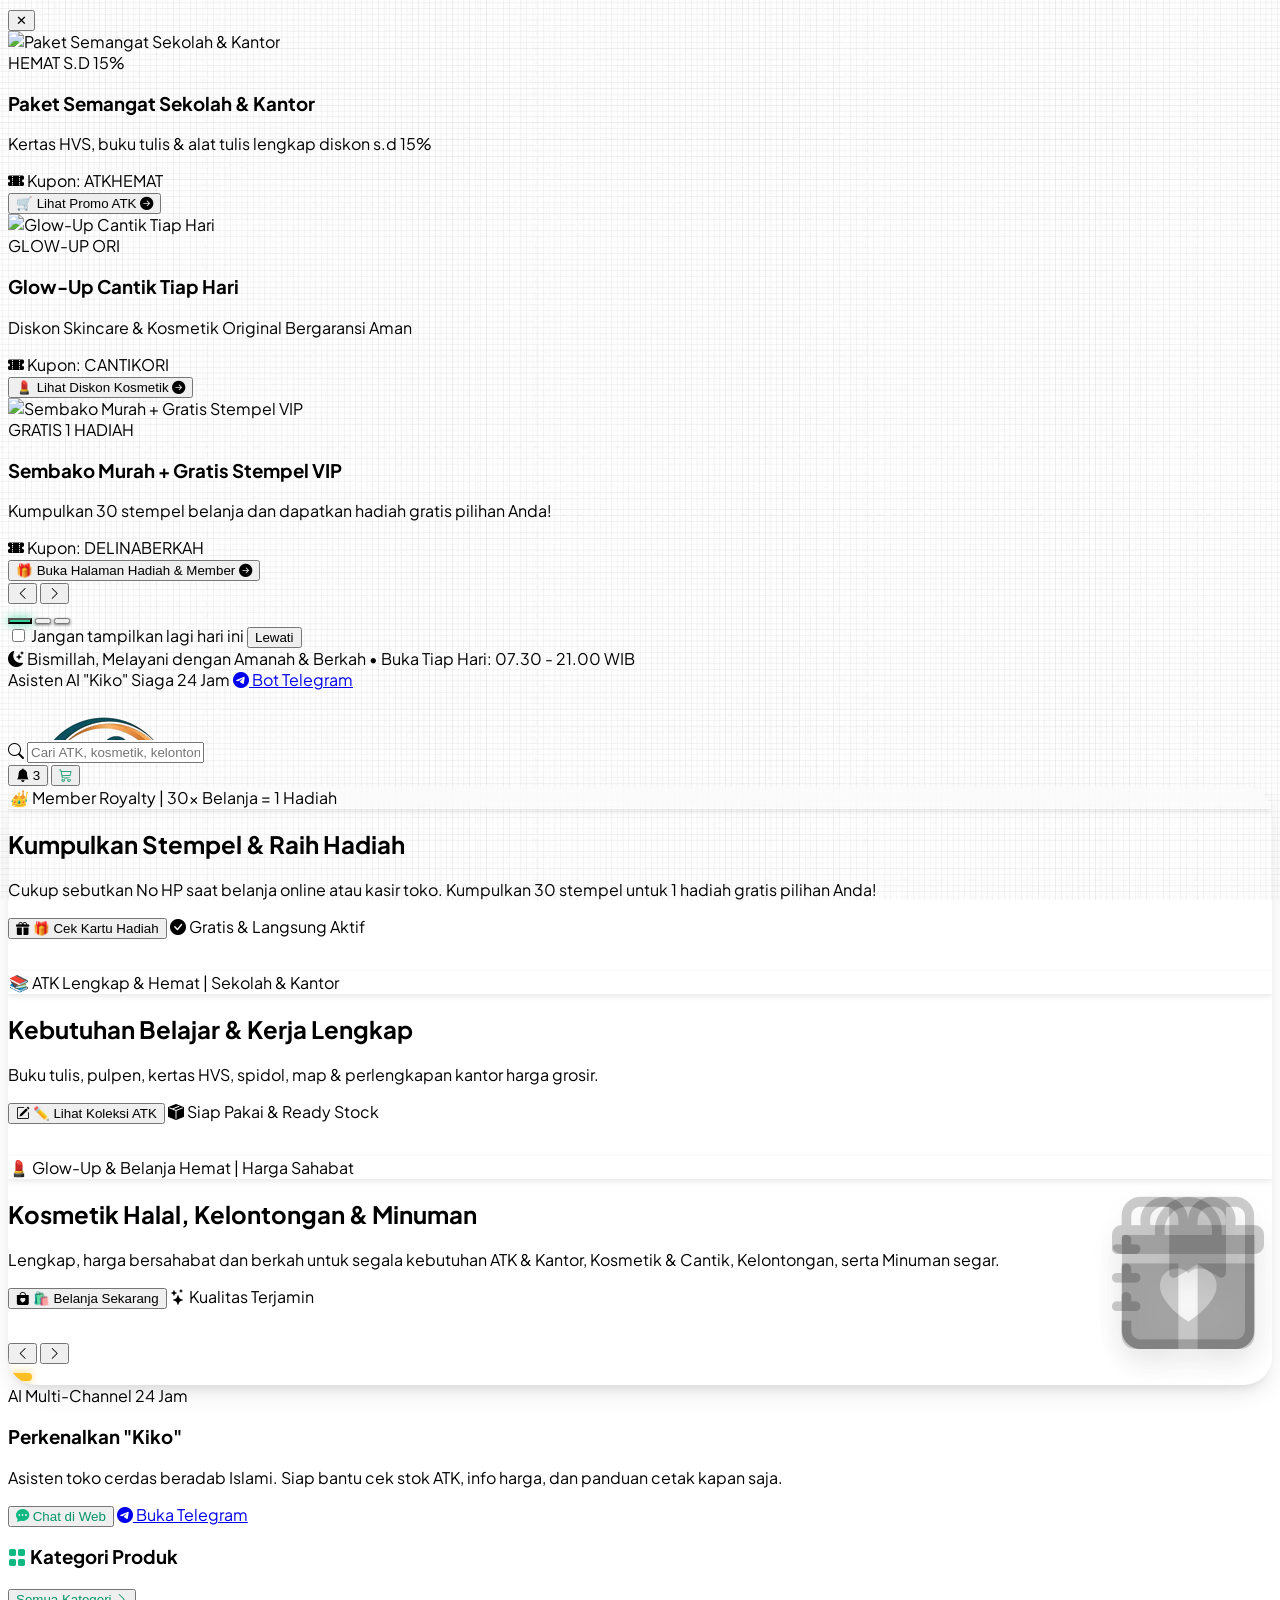
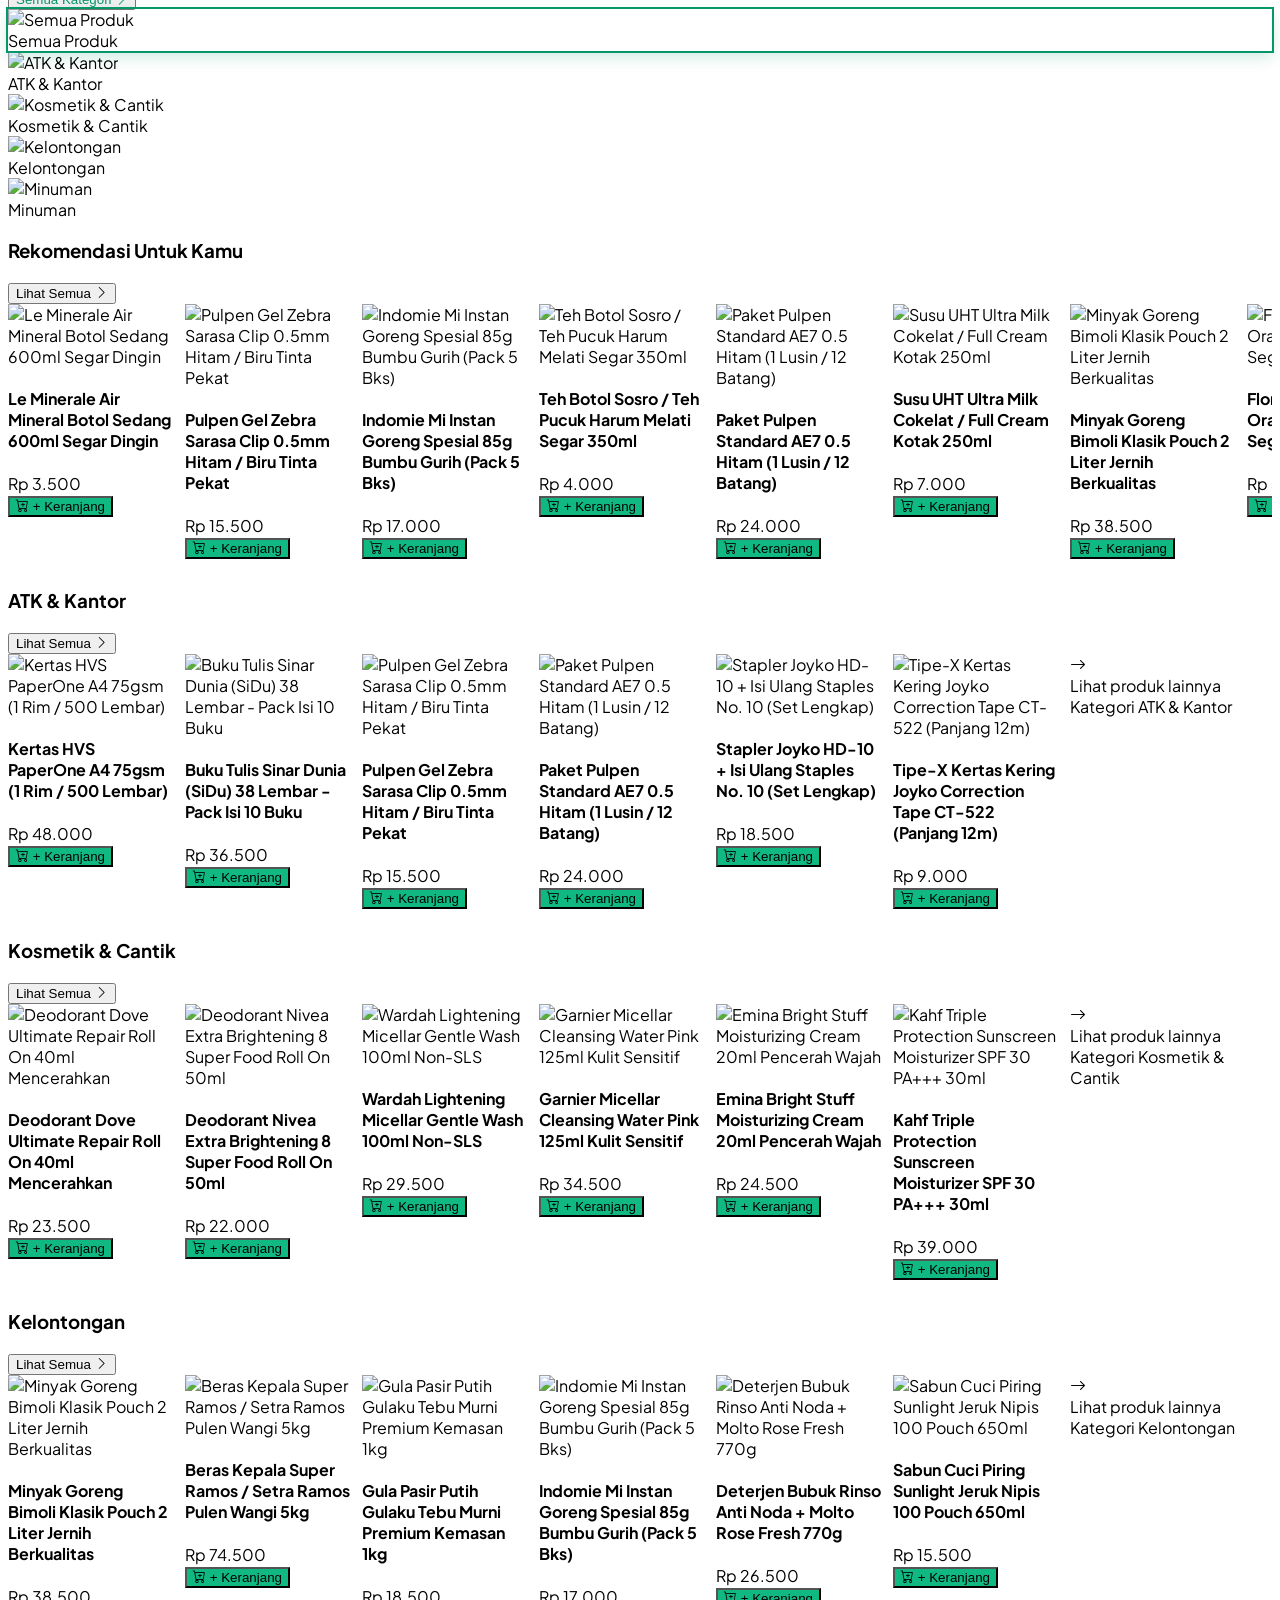
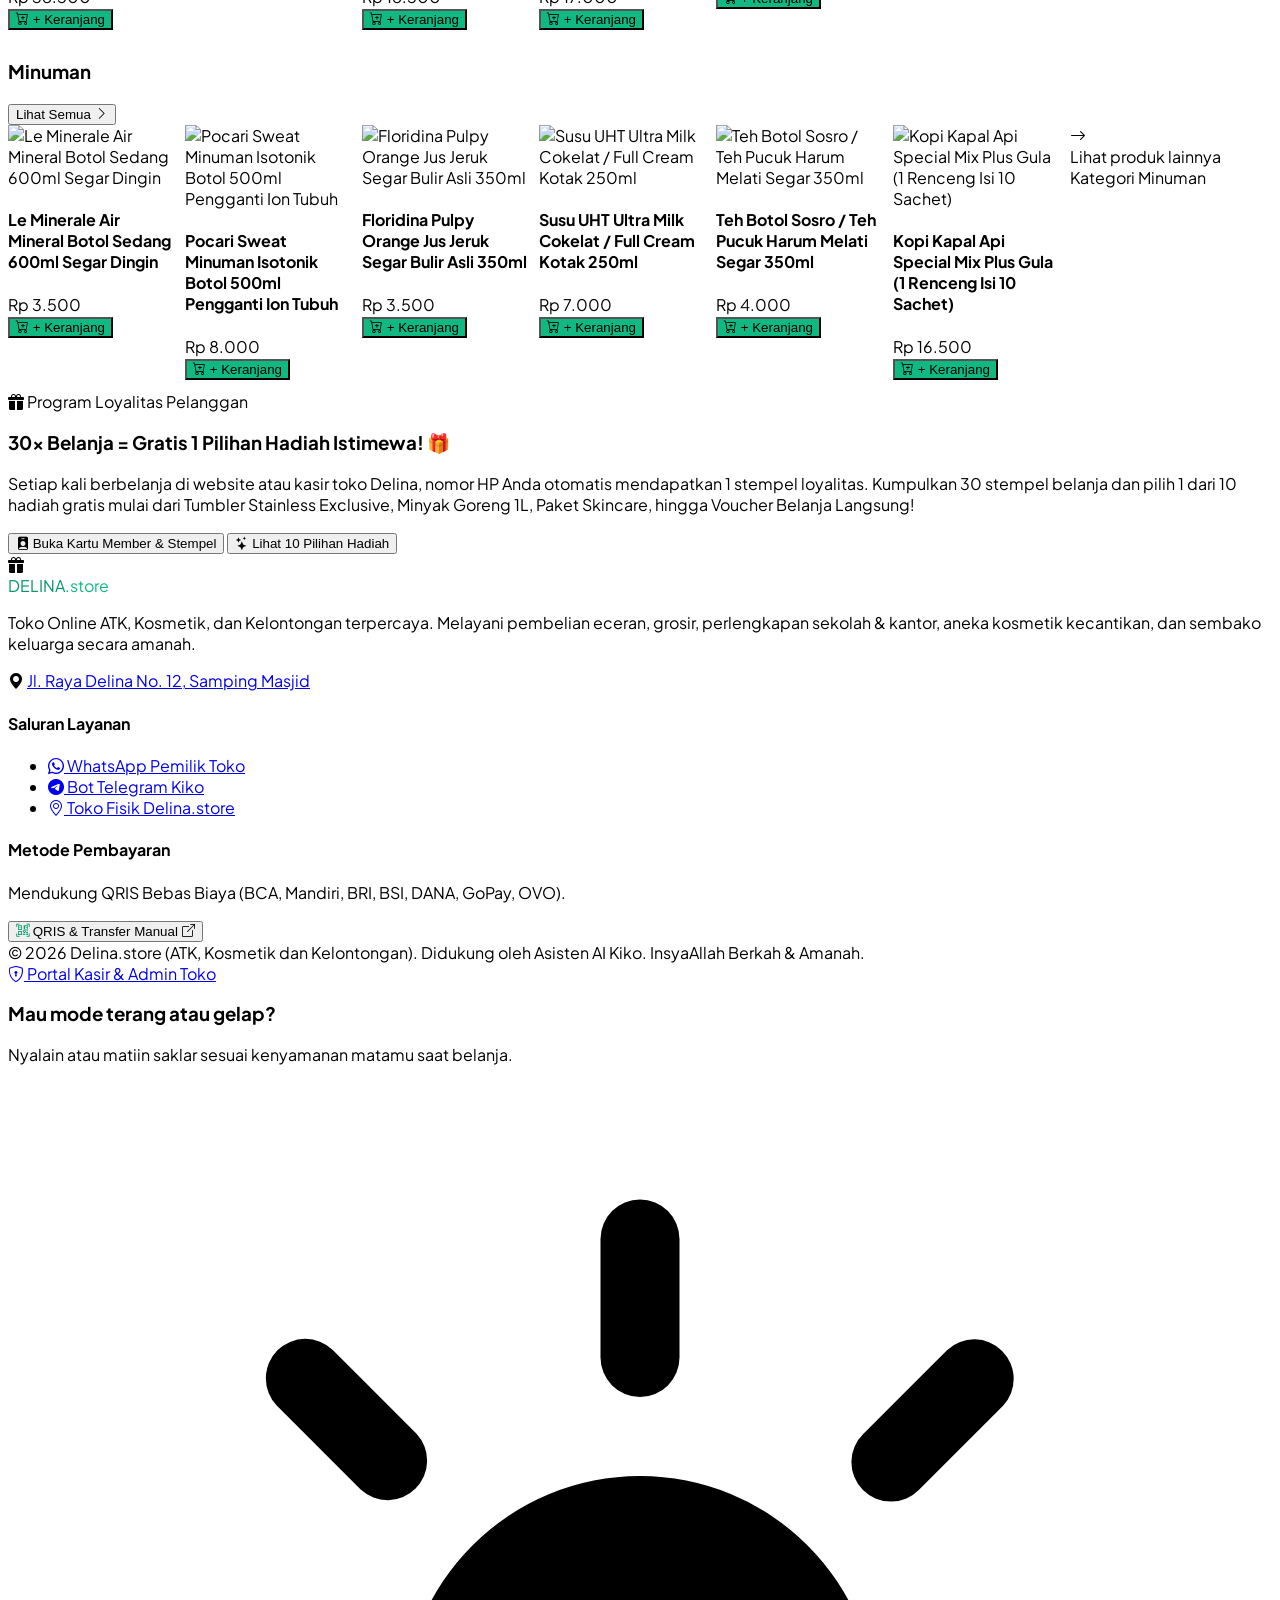
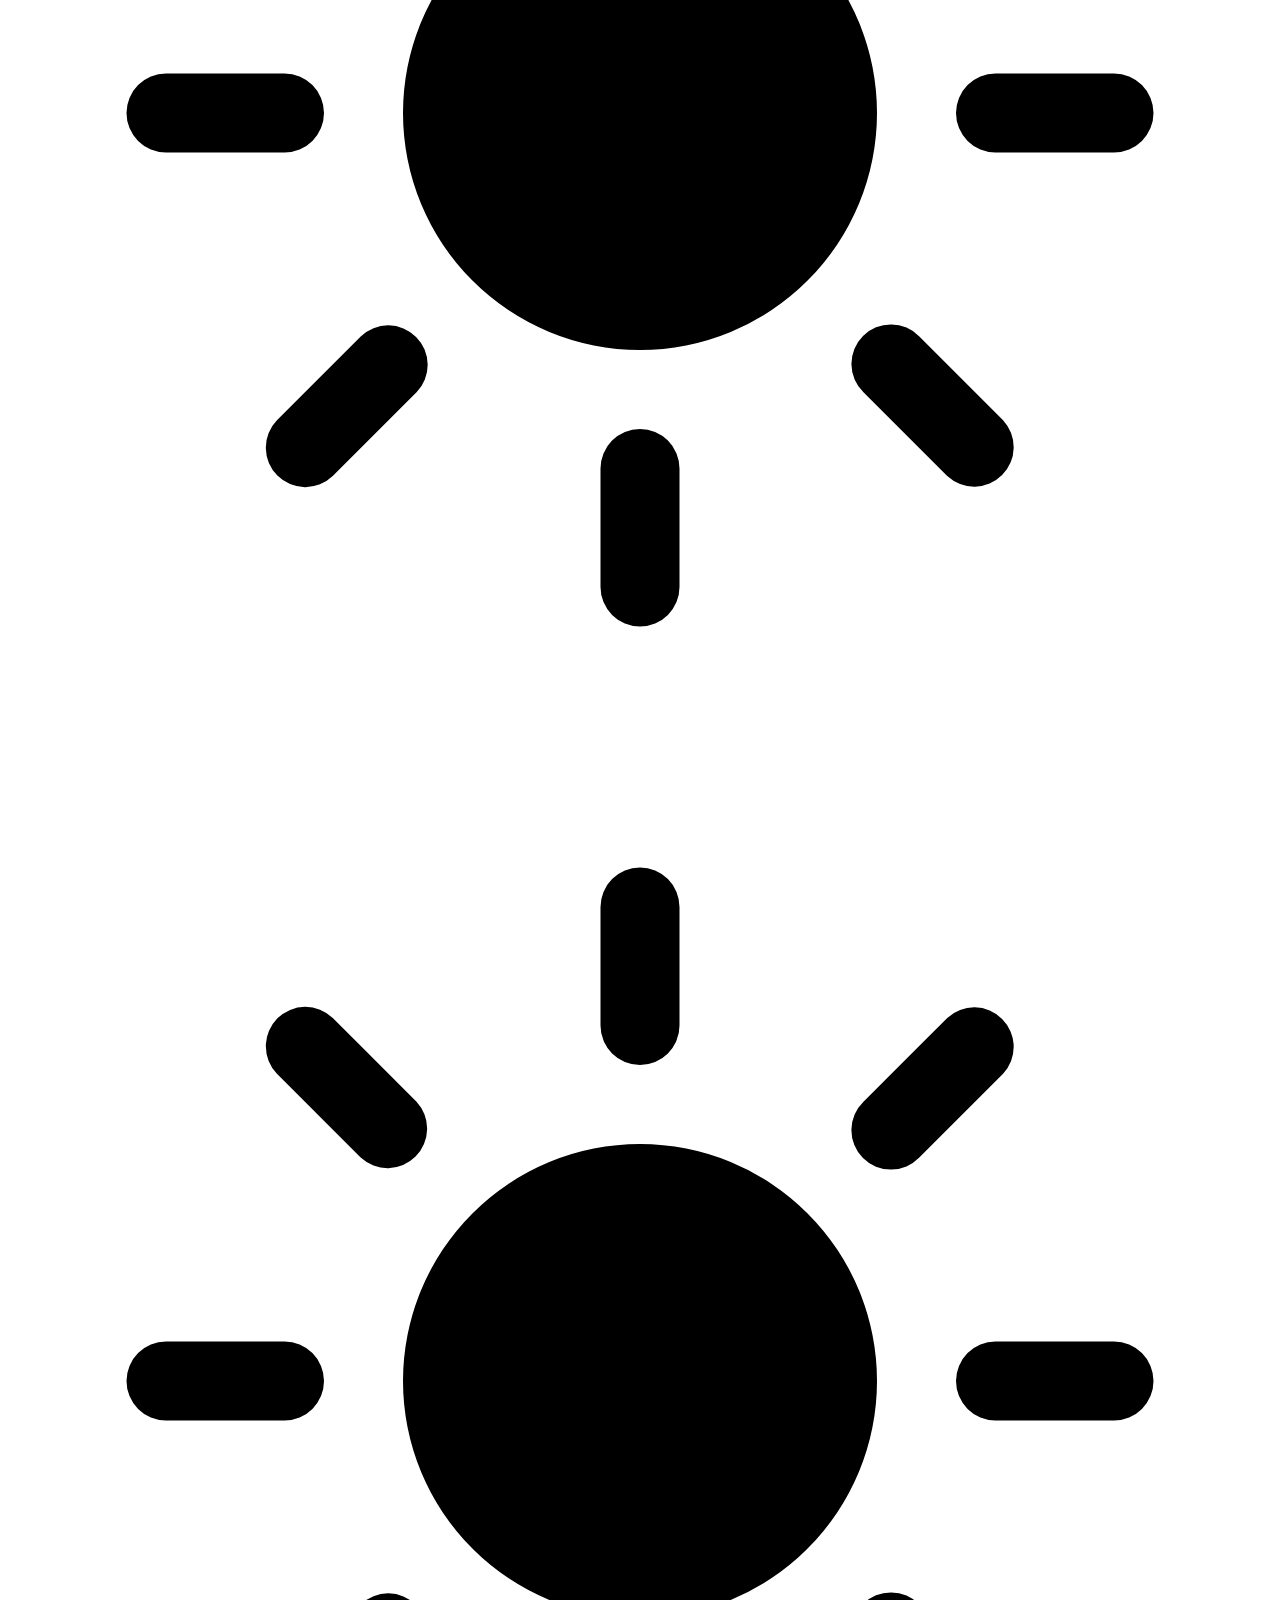
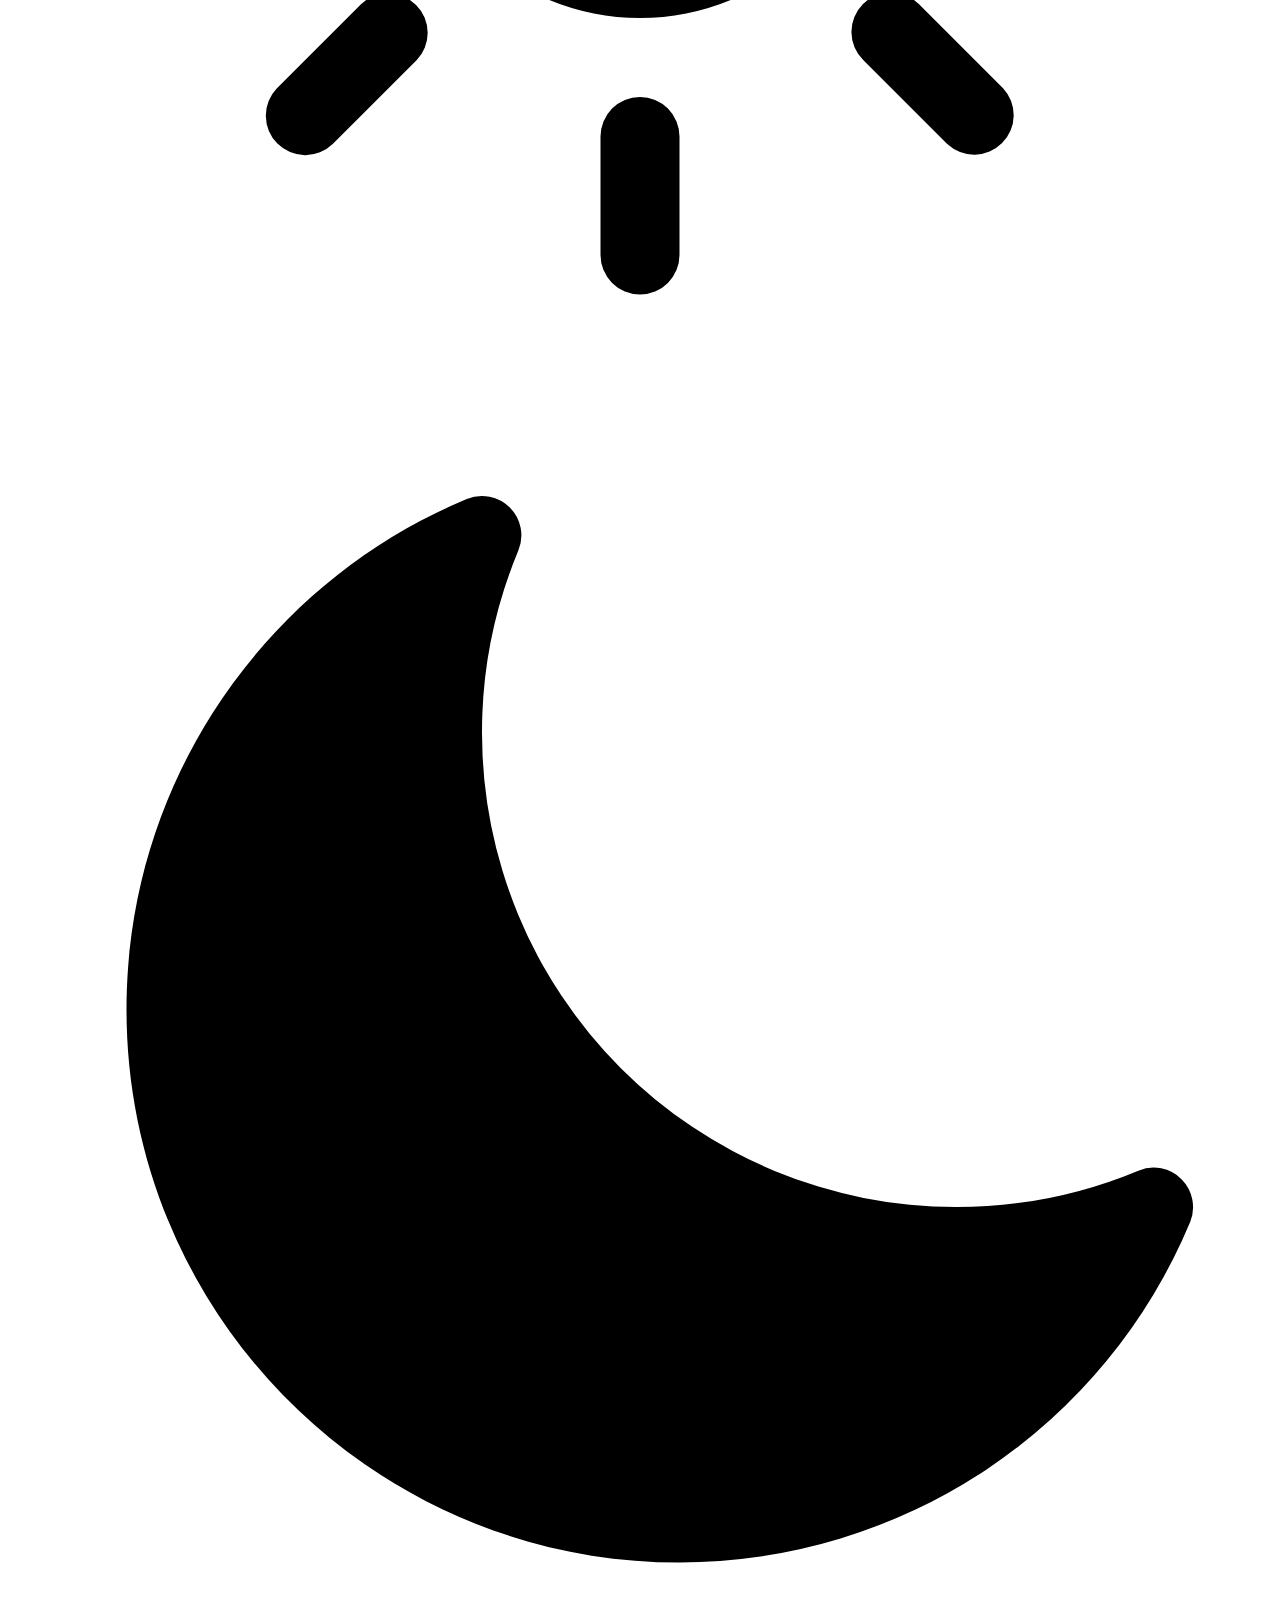
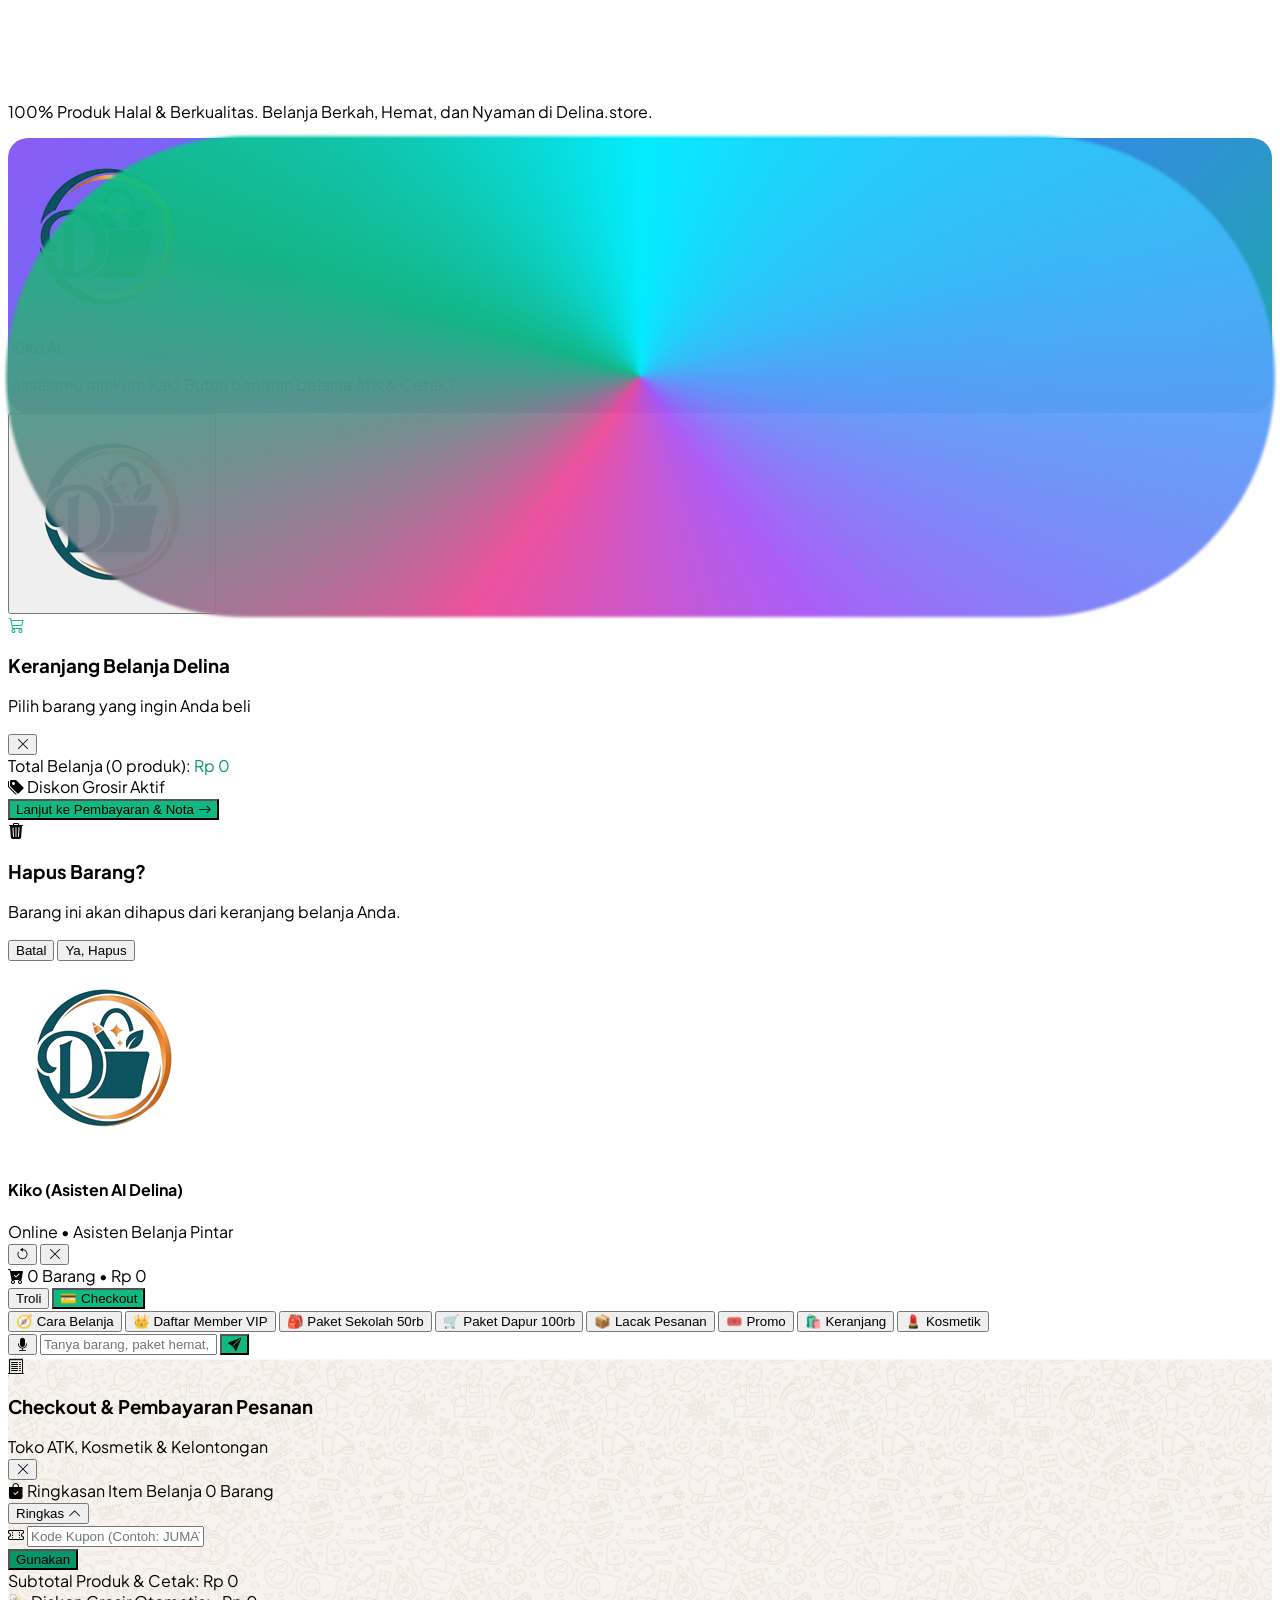
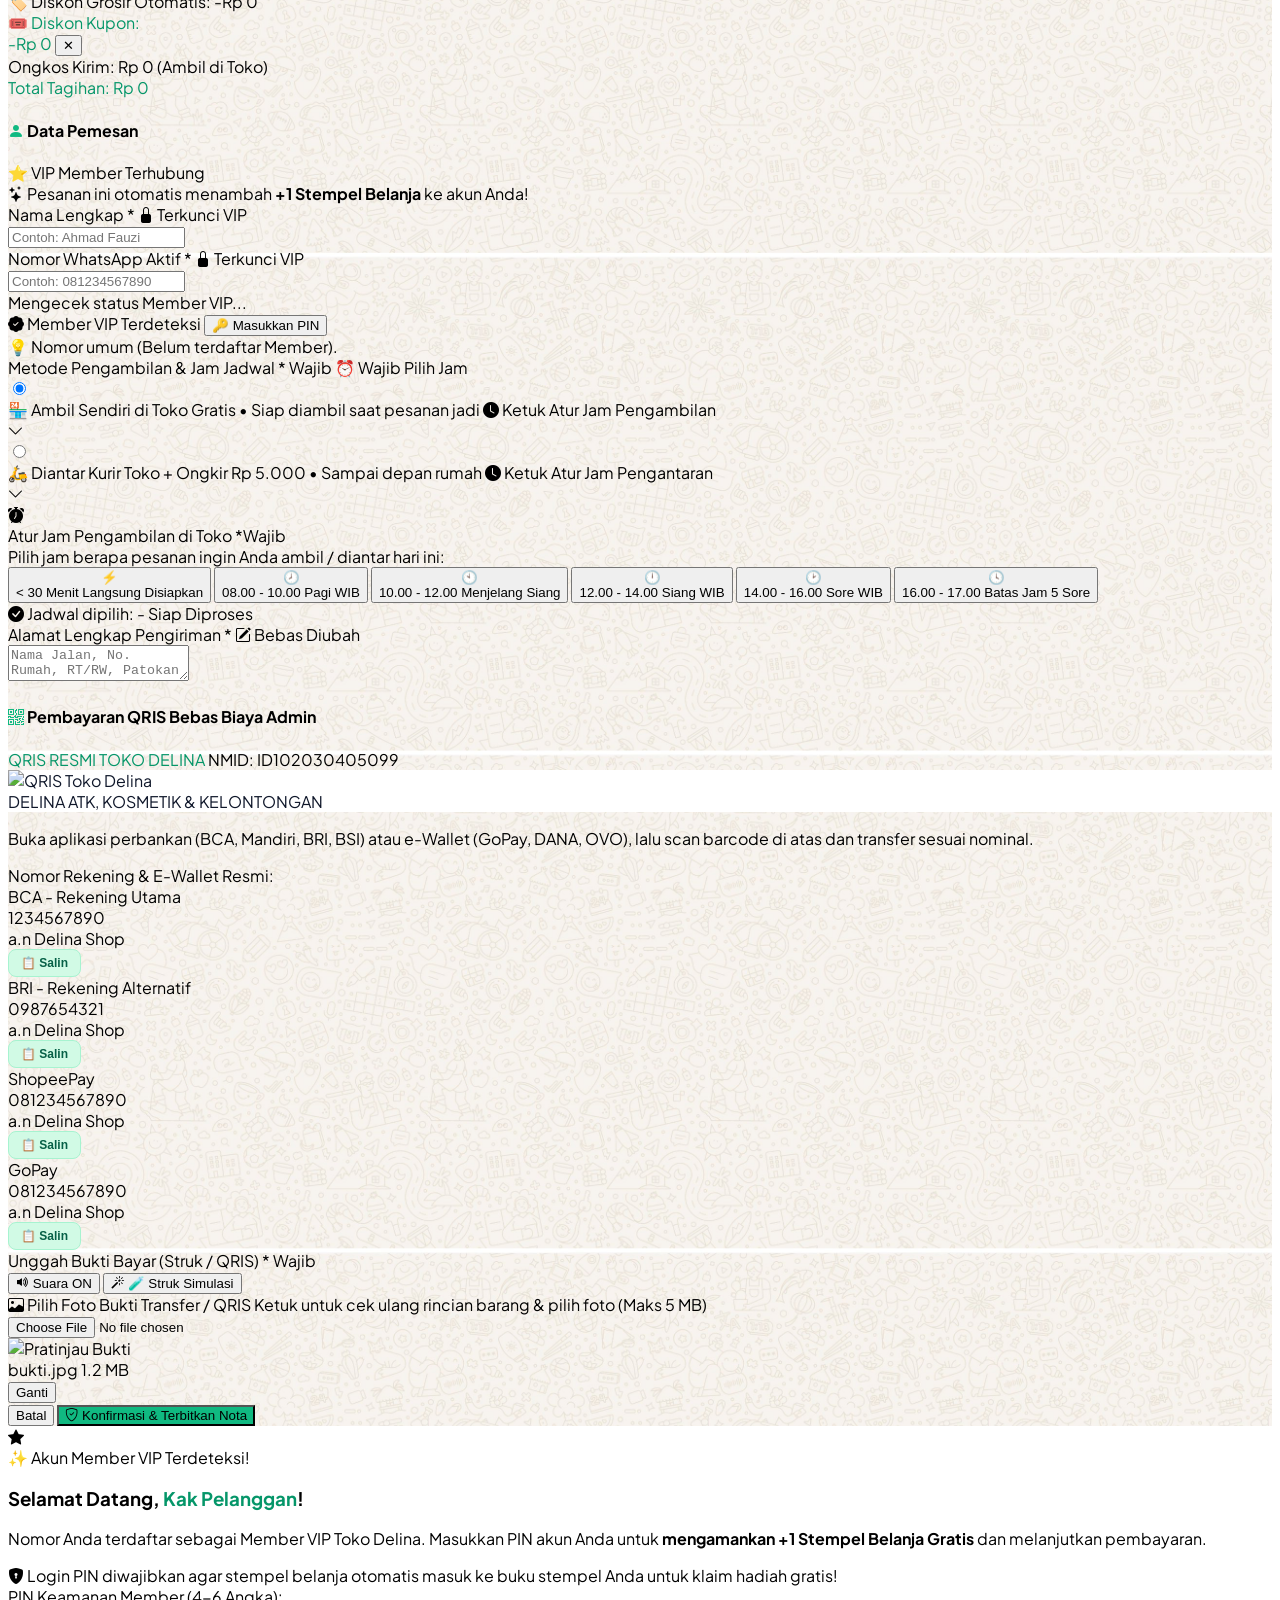
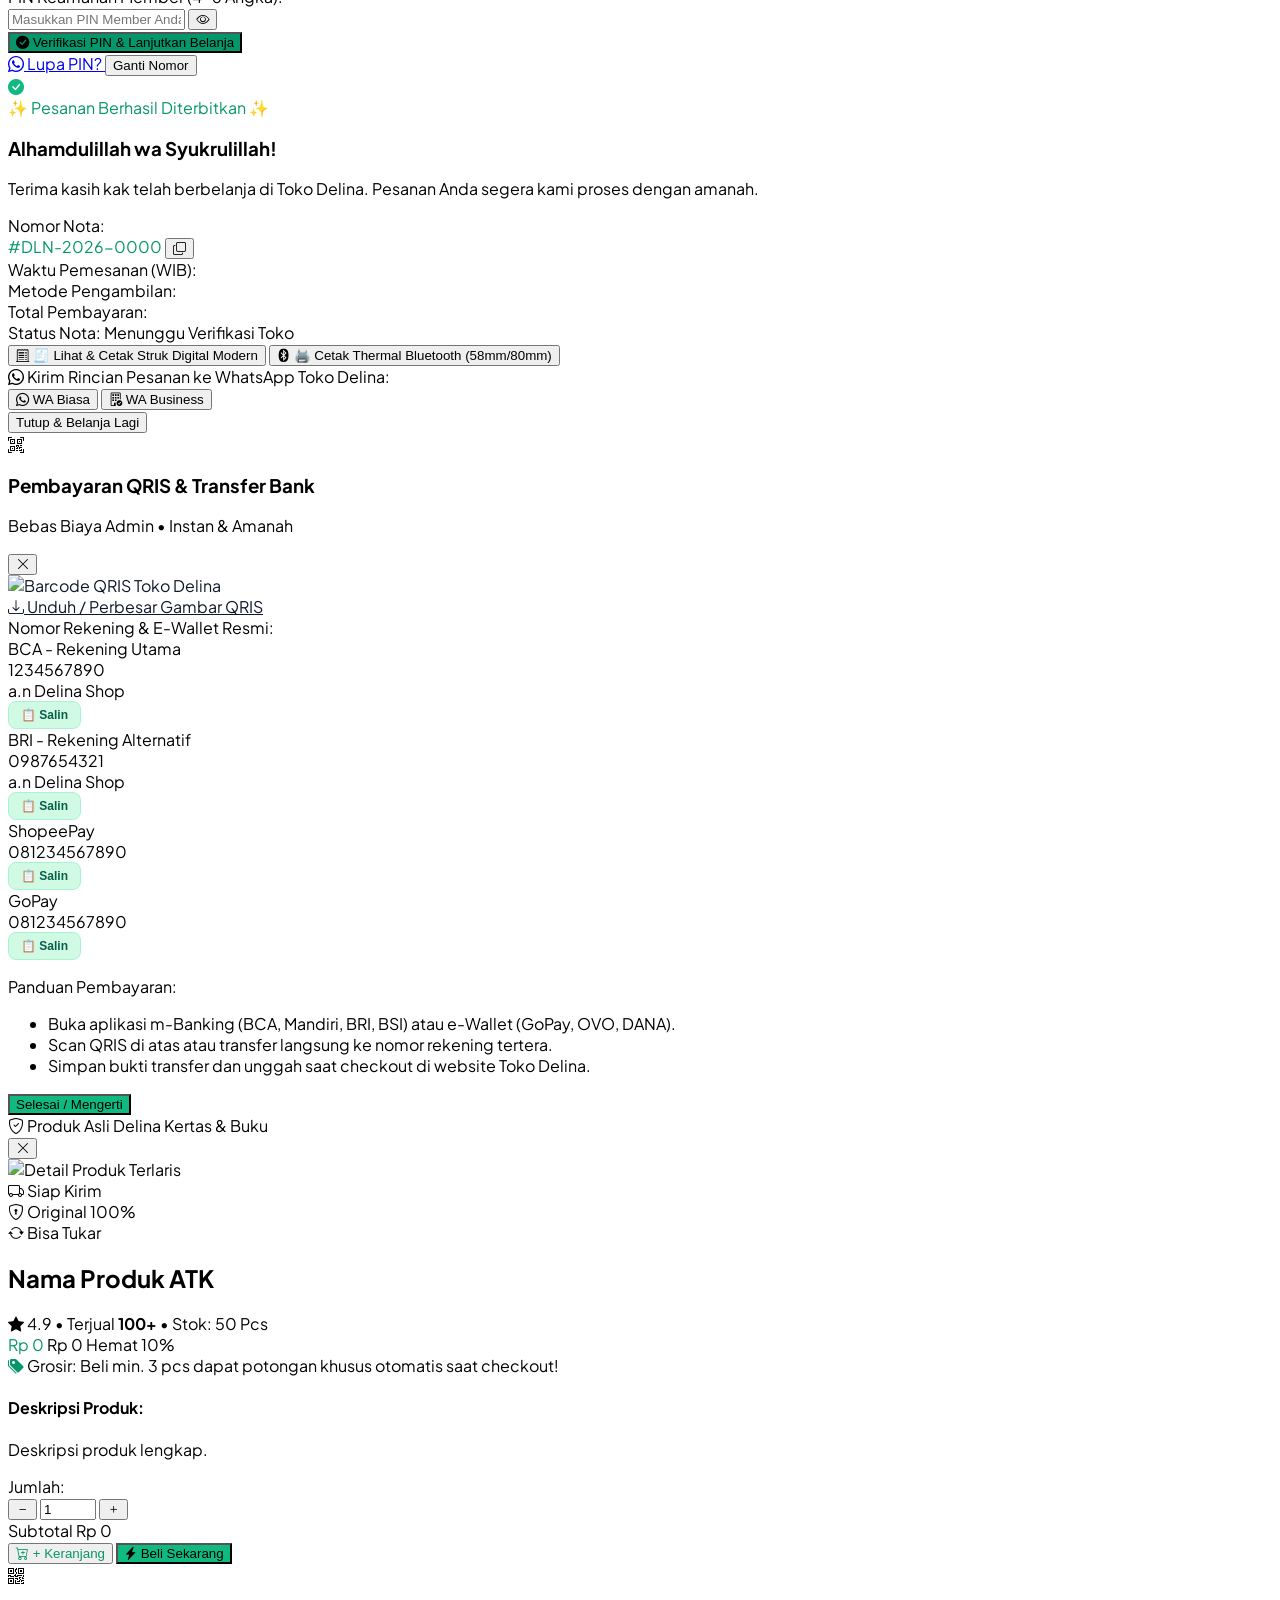
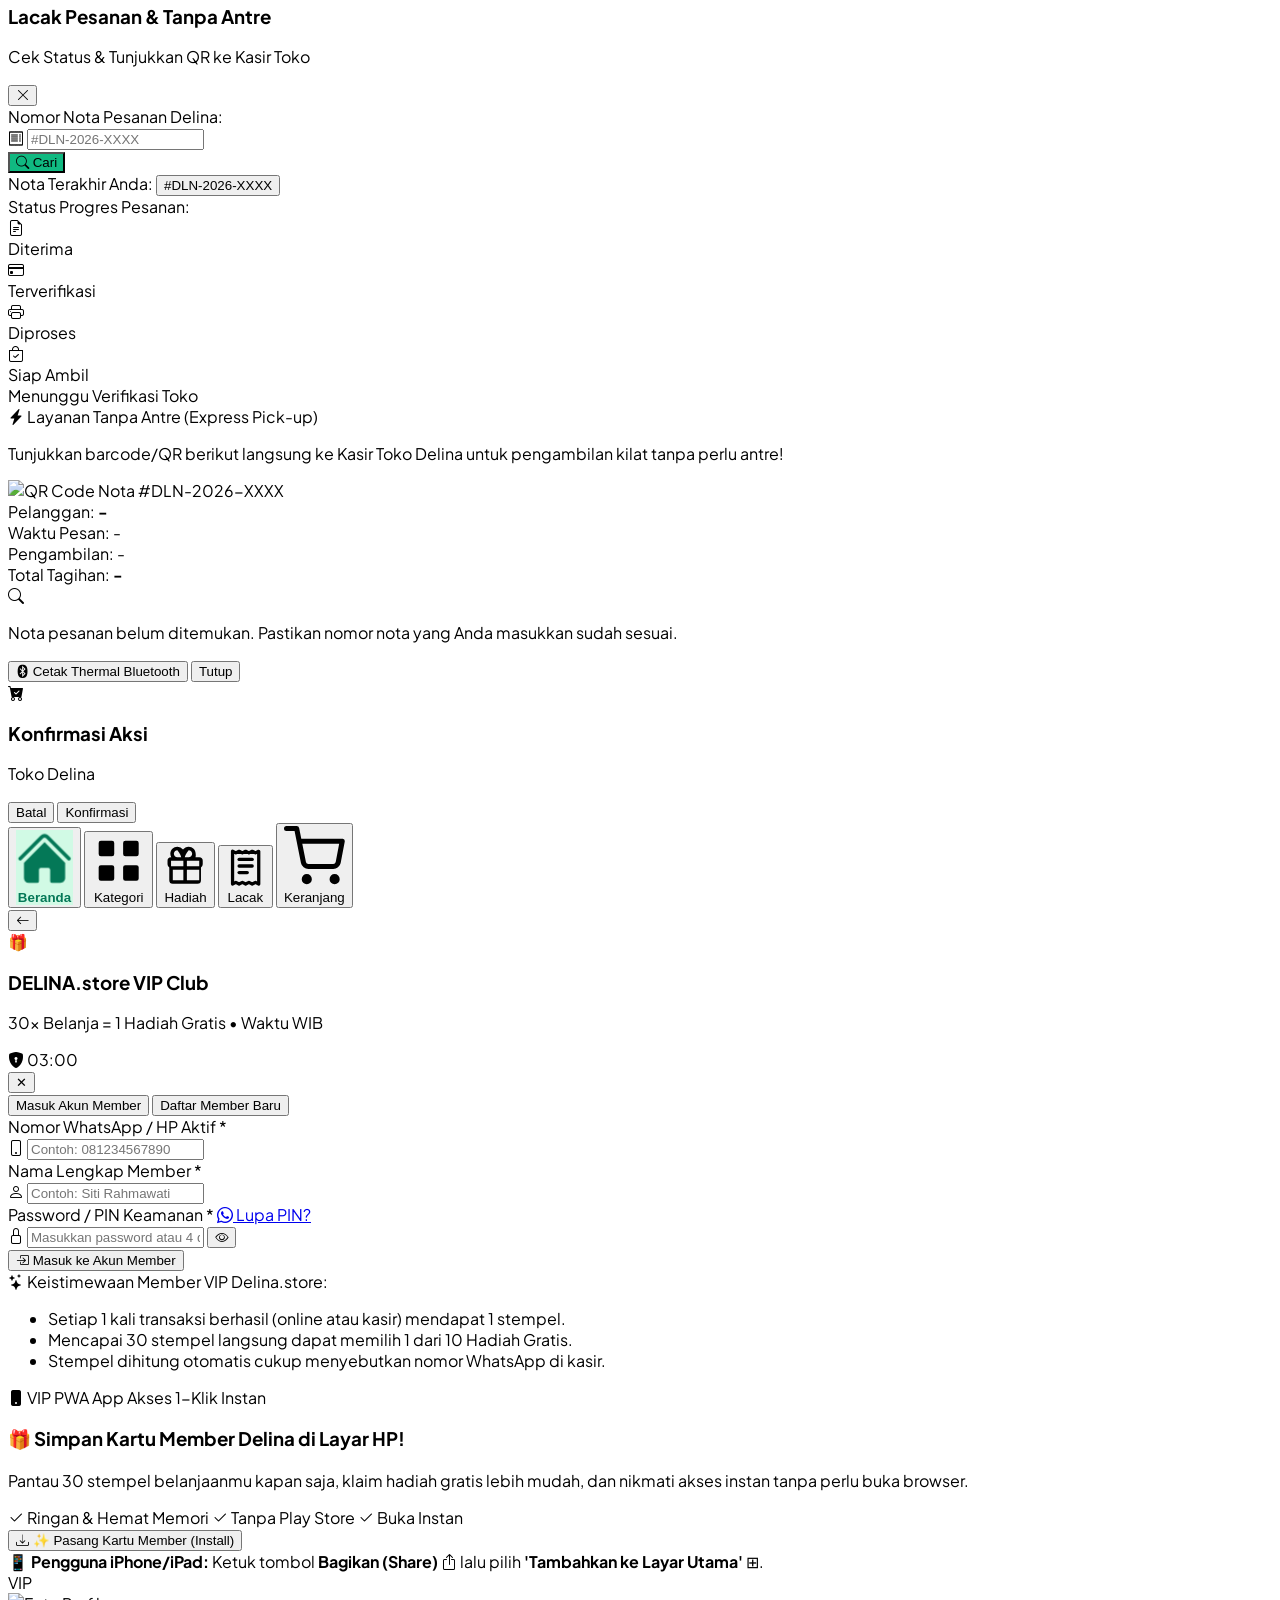
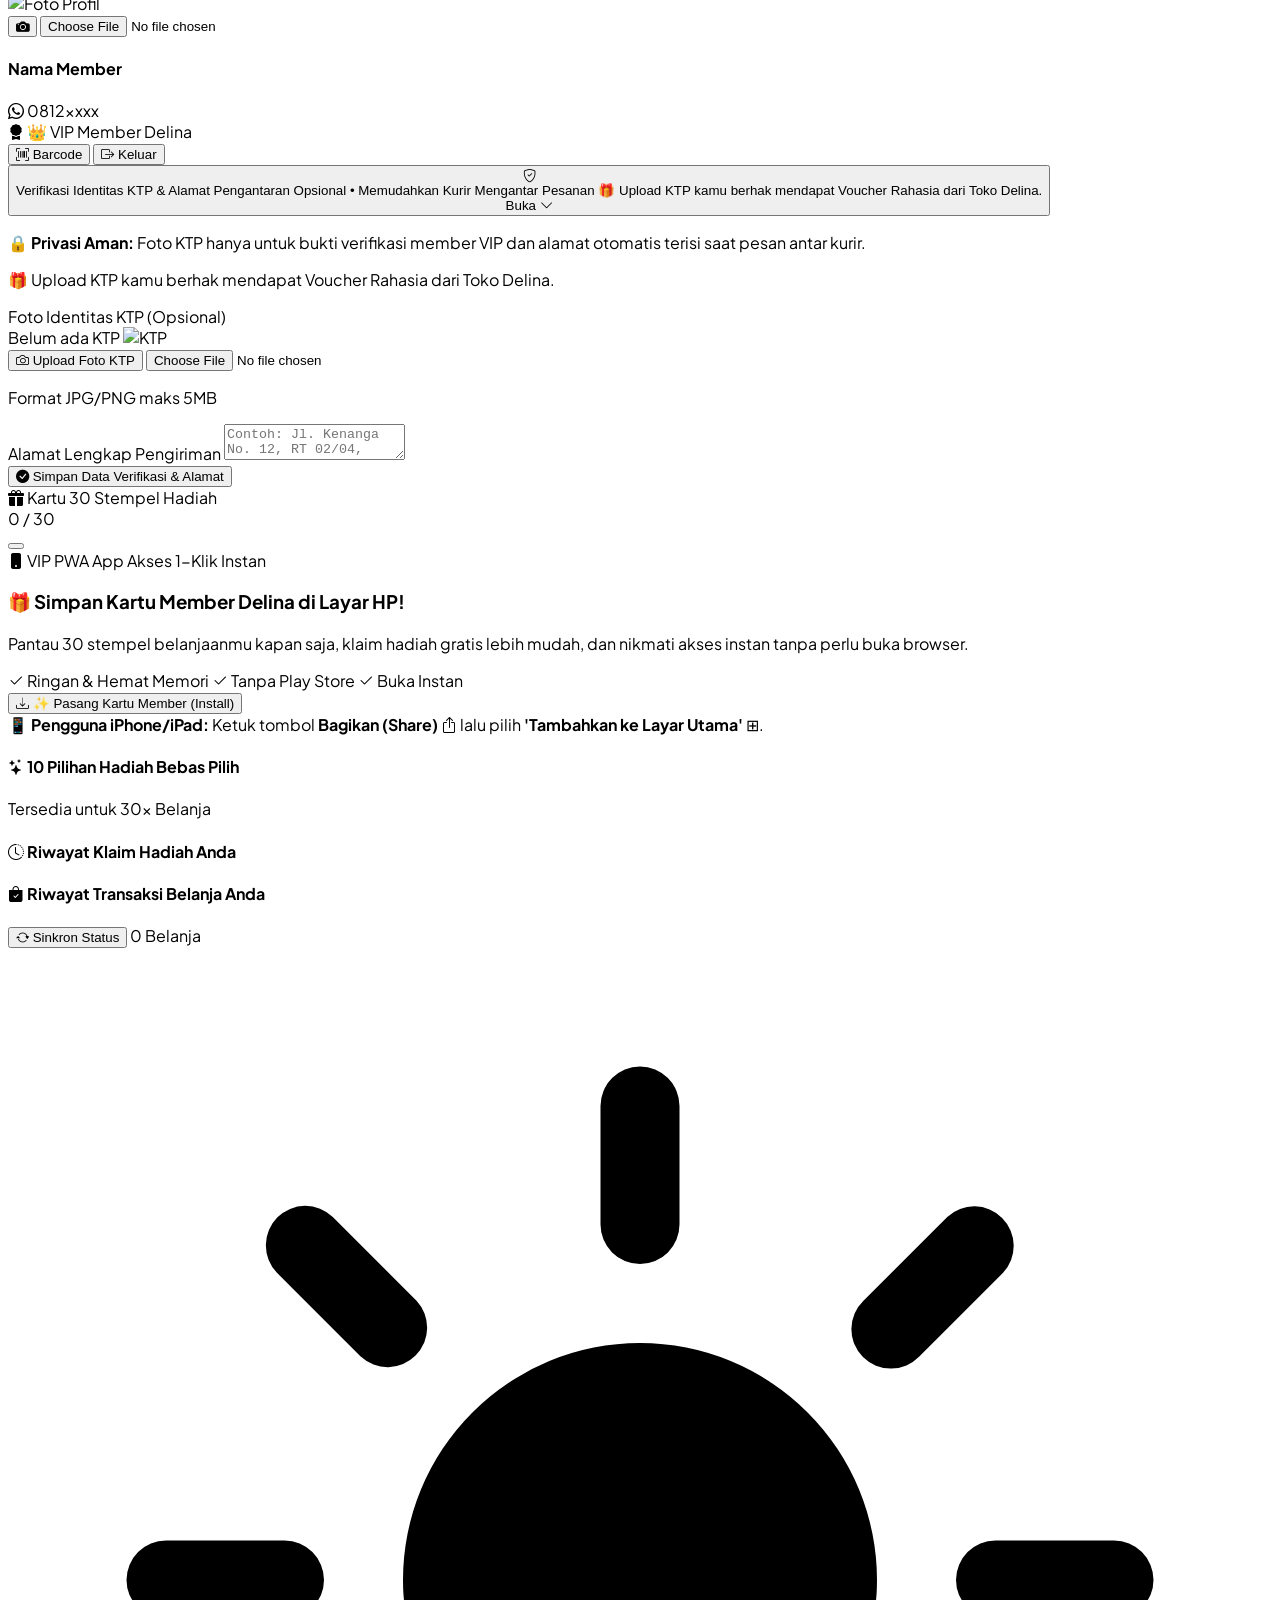
==== commit c6d50449: "fix: global z-index hierarchy for alerts & receipt modals, fix 404 unsplash image, fix intent whatsa" ====
--- a/frontend/index.html
+++ b/frontend/index.html
@@ -25,7 +25,7 @@
   <script>
     if ("serviceWorker" in navigator) {
       window.addEventListener("load", () => {
-        navigator.serviceWorker.register("./sw.js?v=20261106_05", { updateViaCache: "none" })
+        navigator.serviceWorker.register("./sw.js?v=20261106_06", { updateViaCache: "none" })
           .then((reg) => {
             console.log("PWA Service Worker terdaftar:", reg.scope);
             if (reg.update) reg.update();
@@ -104,7 +104,7 @@
   </script>
 
   <!-- Custom CSS -->
-  <link rel="stylesheet" href="./css/custom.css?v=20261106_05" />
+  <link rel="stylesheet" href="./css/custom.css?v=20261106_06" />
 </head>
 
 <body
@@ -925,7 +925,7 @@
 
   <!-- ================= POPUP / WIDGET CHAT KIKO SEMENTARA (PREVIEW FASE 1) ================= -->
   <div id="kikoChatModal" onclick="if(event.target === this) closeKikoChat()"
-    class="fixed inset-0 bg-black/40 backdrop-blur-xs z-50 hidden flex items-center justify-center p-4">
+    class="fixed inset-0 bg-black/50 backdrop-blur-xs z-[120] hidden flex items-center justify-center p-4">
     <div onclick="event.stopPropagation()"
       class="bg-white w-full max-w-sm rounded-2xl shadow-2xl overflow-hidden border border-emerald-100 flex flex-col max-h-[85vh]">
       <!-- Header Kiko -->
@@ -2174,11 +2174,11 @@
 
   <!-- WADAH TOAST MODERN MELAYANG DI ATAS LAYAR -->
   <div id="modernToastContainer"
-    class="fixed top-4 left-1/2 -translate-x-1/2 z-50 flex flex-col gap-2 pointer-events-none w-[90%] max-w-sm"></div>
+    class="fixed top-4 left-1/2 -translate-x-1/2 z-[250] flex flex-col gap-2 pointer-events-none w-[90%] max-w-sm"></div>
 
   <!-- MODAL DIALOG KONFIRMASI & ALERT MODERN (PENGGANTI WINDOW.CONFIRM & ALERT) -->
   <div id="delinaModernModal"
-    class="fixed inset-0 z-[70] bg-slate-950/70 backdrop-blur-xs flex items-center justify-center p-4 transition-all duration-200 opacity-0 pointer-events-none">
+    class="fixed inset-0 z-[200] bg-slate-950/75 backdrop-blur-xs flex items-center justify-center p-4 transition-all duration-200 opacity-0 pointer-events-none">
     <div id="delinaModernModalCard"
       class="bg-white dark:bg-slate-900 border border-slate-200 dark:border-slate-800 rounded-3xl shadow-2xl max-w-md w-full p-5 sm:p-6 transform scale-95 transition-all duration-200 text-left space-y-4">
       <div class="flex items-start gap-3.5">
@@ -2387,13 +2387,23 @@
             </div>
 
             <div>
-              <label class="block text-xs font-bold text-slate-700 mb-1">Password / PIN Keamanan <span
-                  class="text-red-500">*</span></label>
+              <div class="flex items-center justify-between mb-1">
+                <label class="block text-xs font-bold text-slate-700">Password / PIN Keamanan <span
+                    class="text-red-500">*</span></label>
+                <a id="linkMemberForgotPassword" href="javascript:void(0)" onclick="openMemberForgotPinWhatsApp()"
+                  class="text-[11px] text-emerald-700 dark:text-emerald-400 font-extrabold hover:underline flex items-center gap-1 cursor-pointer">
+                  <i class="bi bi-whatsapp"></i> Lupa PIN?
+                </a>
+              </div>
               <div class="relative">
                 <i class="bi bi-lock text-slate-400 absolute left-3 top-2.5 text-sm"></i>
                 <input type="password" id="memberInputPassword" placeholder="Masukkan password atau 4 digit PIN"
                   required
-                  class="w-full bg-slate-50 border border-slate-200 rounded-xl pl-9 pr-3 py-2.5 text-xs font-bold focus:border-emerald-600 focus:bg-white focus:outline-none" />
+                  class="w-full bg-slate-50 border border-slate-200 rounded-xl pl-9 pr-10 py-2.5 text-xs font-bold focus:border-emerald-600 focus:bg-white focus:outline-none" />
+                <button type="button" onclick="toggleMemberAuthPasswordVisibility()"
+                  class="absolute right-3 top-2.5 text-gray-400 hover:text-gray-600 text-sm cursor-pointer" title="Lihat PIN">
+                  <i id="memberAuthPasswordEyeIcon" class="bi bi-eye"></i>
+                </button>
               </div>
             </div>
 
@@ -2828,7 +2838,7 @@
 
   <!-- ================= MODAL BARCODE / QR MEMBER DIGITAL ================= -->
   <div id="memberBarcodeModal"
-    class="fixed inset-0 z-50 bg-black/75 backdrop-blur-xs hidden flex items-center justify-center p-4">
+    class="fixed inset-0 z-[120] bg-black/75 backdrop-blur-xs hidden flex items-center justify-center p-4">
     <div
       class="bg-white rounded-3xl max-w-xs w-full p-5 text-center shadow-2xl border border-slate-200 animate-fadeIn space-y-3.5">
       <div class="flex items-center justify-between border-b border-slate-100 pb-2">
@@ -2855,7 +2865,7 @@
     </div>
   </div>
   <div id="modalPromoInfo"
-    class="fixed inset-0 z-50 bg-black/60 backdrop-blur-xs hidden flex items-center justify-center p-3 sm:p-4">
+    class="fixed inset-0 z-[120] bg-black/60 backdrop-blur-xs hidden flex items-center justify-center p-3 sm:p-4">
     <div
       class="bg-white rounded-3xl max-w-lg w-full overflow-hidden shadow-2xl border border-emerald-100 flex flex-col max-h-[90vh] animate-fadeIn">
 
@@ -2982,7 +2992,7 @@
        MODAL SAKLAR MODE TERANG / GELAP (PERSIS GAMBAR REFERENSI DENGAN HIJAU DELINA)
        ========================================================================= -->
   <div id="modalThemeToggle" onclick="if(event.target === this) closeThemeModal()"
-    class="fixed inset-0 z-50 bg-black/60 backdrop-blur-xs hidden flex items-center justify-center p-3 sm:p-4 animate-fadeIn">
+    class="fixed inset-0 z-[120] bg-black/60 backdrop-blur-xs hidden flex items-center justify-center p-3 sm:p-4 animate-fadeIn">
     <div
       class="bg-[#f8f9fa] dark:bg-slate-900 text-gray-900 dark:text-white rounded-[32px] w-full max-w-sm sm:max-w-md shadow-2xl border border-gray-200/80 dark:border-slate-800 p-6 sm:p-8 relative overflow-hidden transition-colors duration-300">
 
@@ -3151,7 +3161,7 @@
        HALAMAN / MODAL CETAK STRUK DIGITAL BARU (MODERN, ELEGAN & KEKINIAN)
        ========================================================================= -->
   <div id="modernDigitalReceiptModal"
-    class="fixed inset-0 z-[80] bg-slate-950/80 backdrop-blur-xs hidden flex items-center justify-center p-2.5 sm:p-4 overflow-y-auto animate-fadeIn">
+    class="fixed inset-0 z-[120] bg-slate-950/80 backdrop-blur-xs hidden flex items-center justify-center p-2.5 sm:p-4 overflow-y-auto animate-fadeIn">
     <div class="w-full max-w-md my-auto flex flex-col max-h-[95vh]">
 
       <!-- Kertas Struk Modern Fintech (Bagian yang Dapat Dicetak) -->
@@ -3288,7 +3298,7 @@
        MODAL VOUCHER & BARCODE KLAIM HADIAH MEMBER (TUNJUKKAN DI KASIR TOKO)
        ========================================================================= -->
   <div id="rewardClaimBarcodeModal"
-    class="fixed inset-0 z-[80] bg-slate-950/80 backdrop-blur-xs hidden flex items-center justify-center p-4 animate-fadeIn">
+    class="fixed inset-0 z-[120] bg-slate-950/80 backdrop-blur-xs hidden flex items-center justify-center p-4 animate-fadeIn">
     <div
       class="bg-white rounded-3xl max-w-sm w-full overflow-hidden shadow-2xl border-2 border-amber-400 text-center flex flex-col">
 
@@ -3364,7 +3374,7 @@
        MODAL POP-UP KONFIRMASI UPLOAD KTP & KLAIM VOUCHER RAHASIA KE WHATSAPP ADMIN
        ========================================================================= -->
   <div id="modalKtpWhatsappConfirm"
-    class="fixed inset-0 z-[85] bg-slate-950/80 backdrop-blur-xs hidden flex items-center justify-center p-4 animate-fadeIn">
+    class="fixed inset-0 z-[120] bg-slate-950/80 backdrop-blur-xs hidden flex items-center justify-center p-4 animate-fadeIn">
     <div
       class="bg-white dark:bg-slate-900 rounded-3xl max-w-sm w-full overflow-hidden shadow-2xl border-2 border-amber-400 text-center flex flex-col">
       <!-- Header Emas & Zamrud -->
@@ -3445,9 +3455,9 @@
   </div>
 
   <!-- Berkas Konfigurasi, Modul Printer Bluetooth & Logika Utama (Versi Terbaru) -->
-  <script src="./js/config.js?v=20261106_05"></script>
-  <script src="./js/printer.js?v=20261106_05"></script>
-  <script src="./js/app.js?v=20261106_05"></script>
+  <script src="./js/config.js?v=20261106_06"></script>
+  <script src="./js/printer.js?v=20261106_06"></script>
+  <script src="./js/app.js?v=20261106_06"></script>
 
 </body>
 
